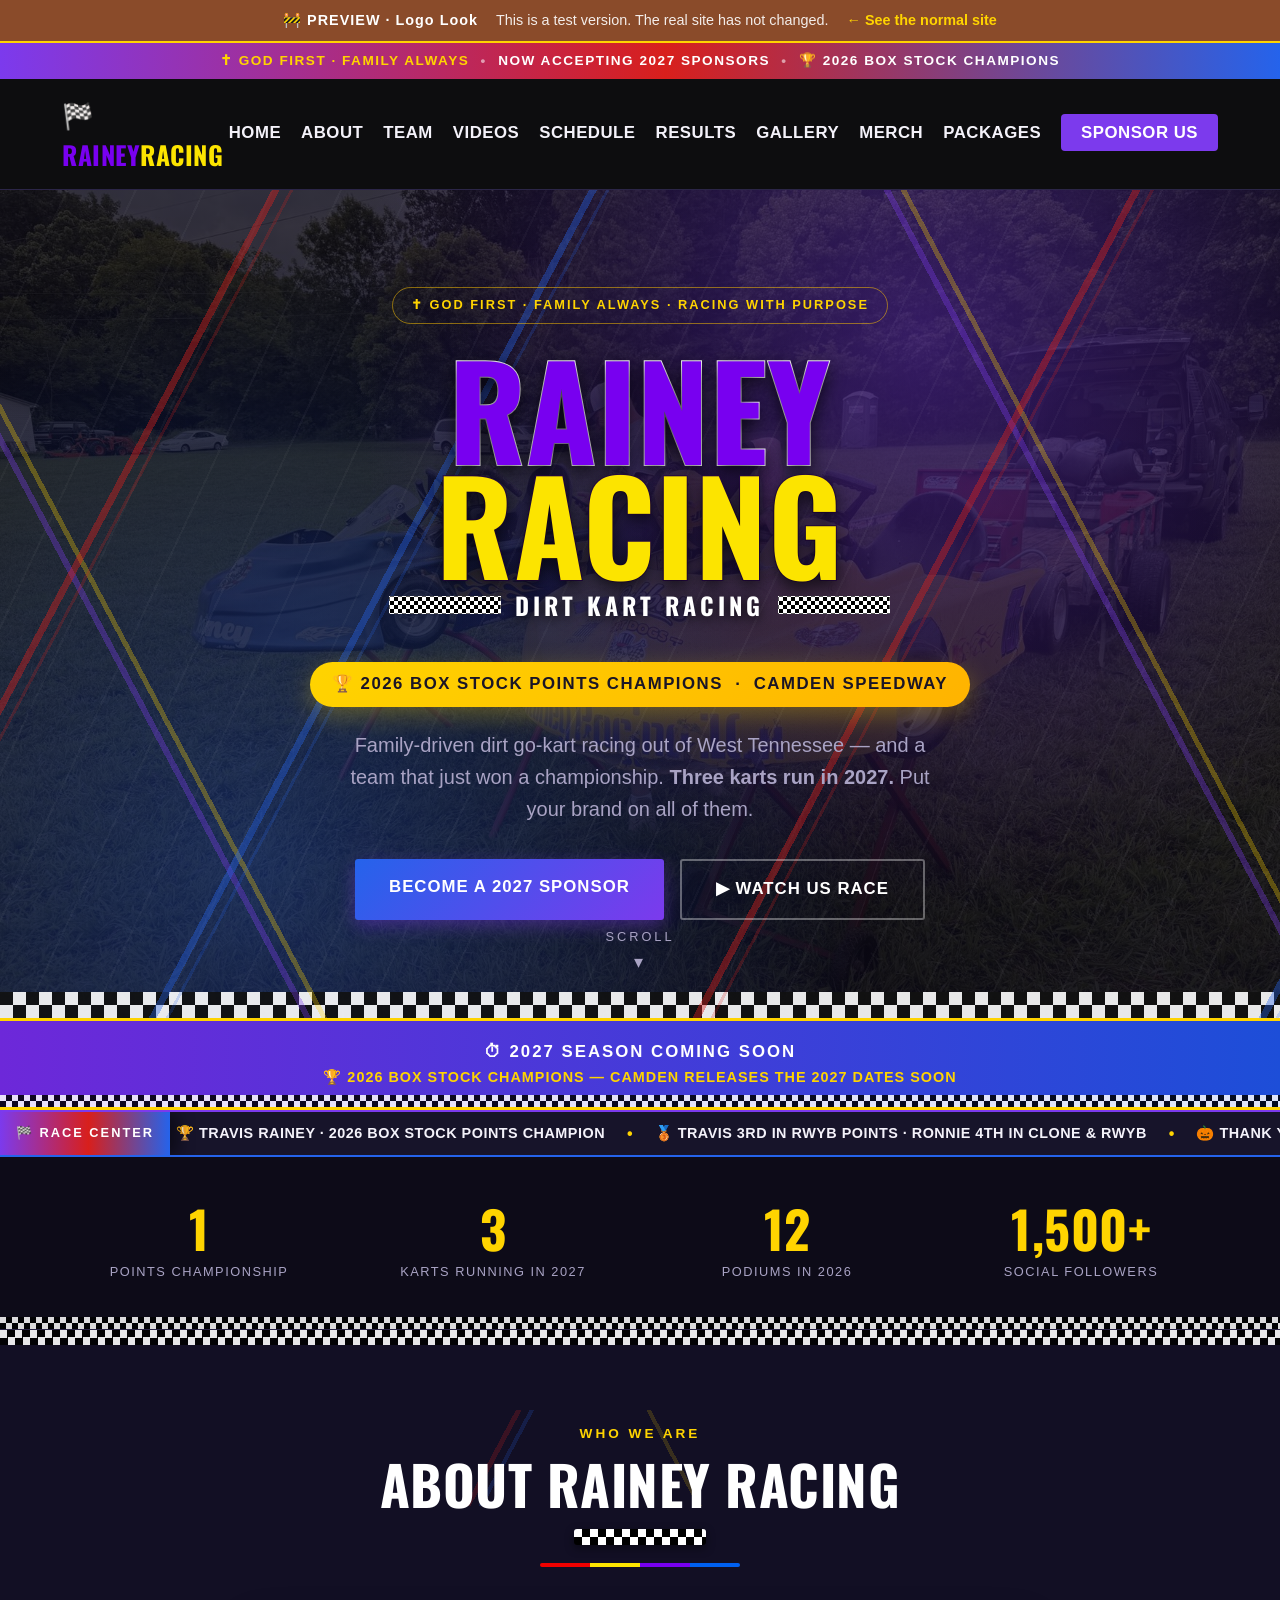
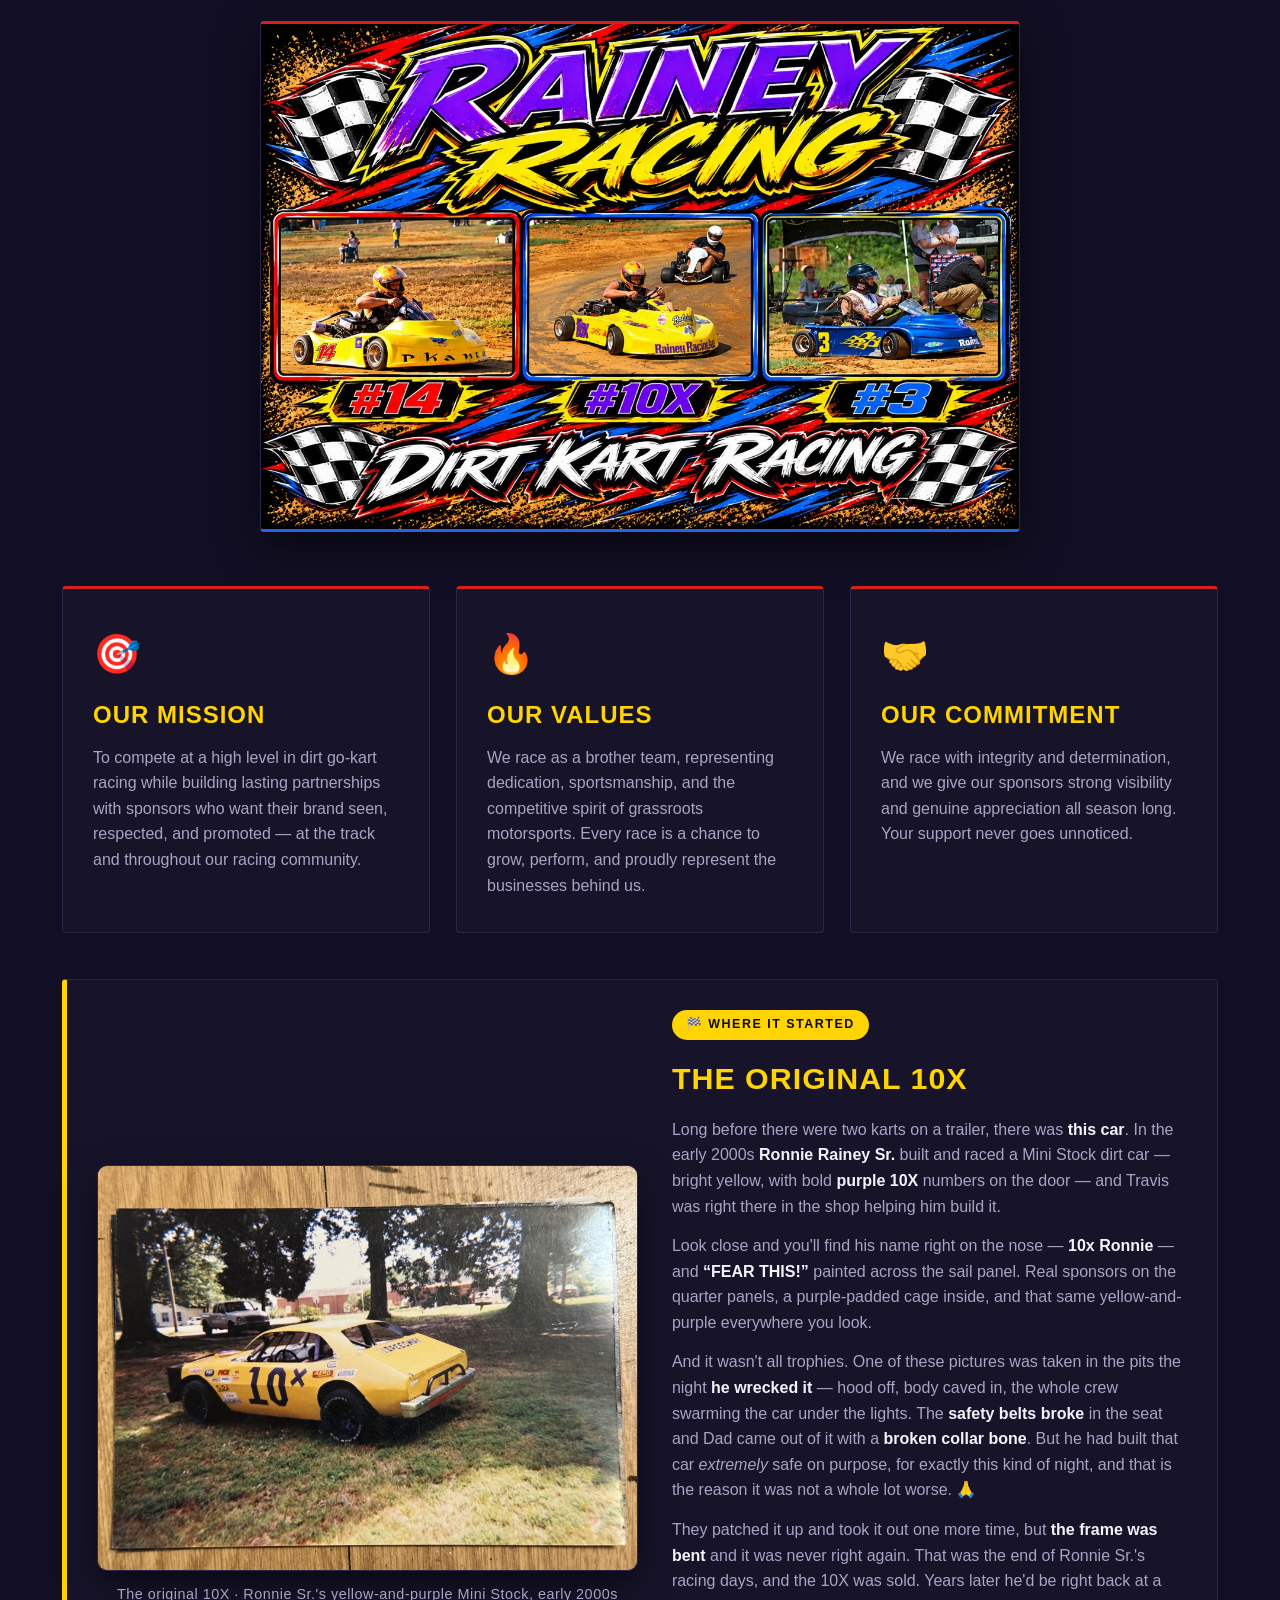
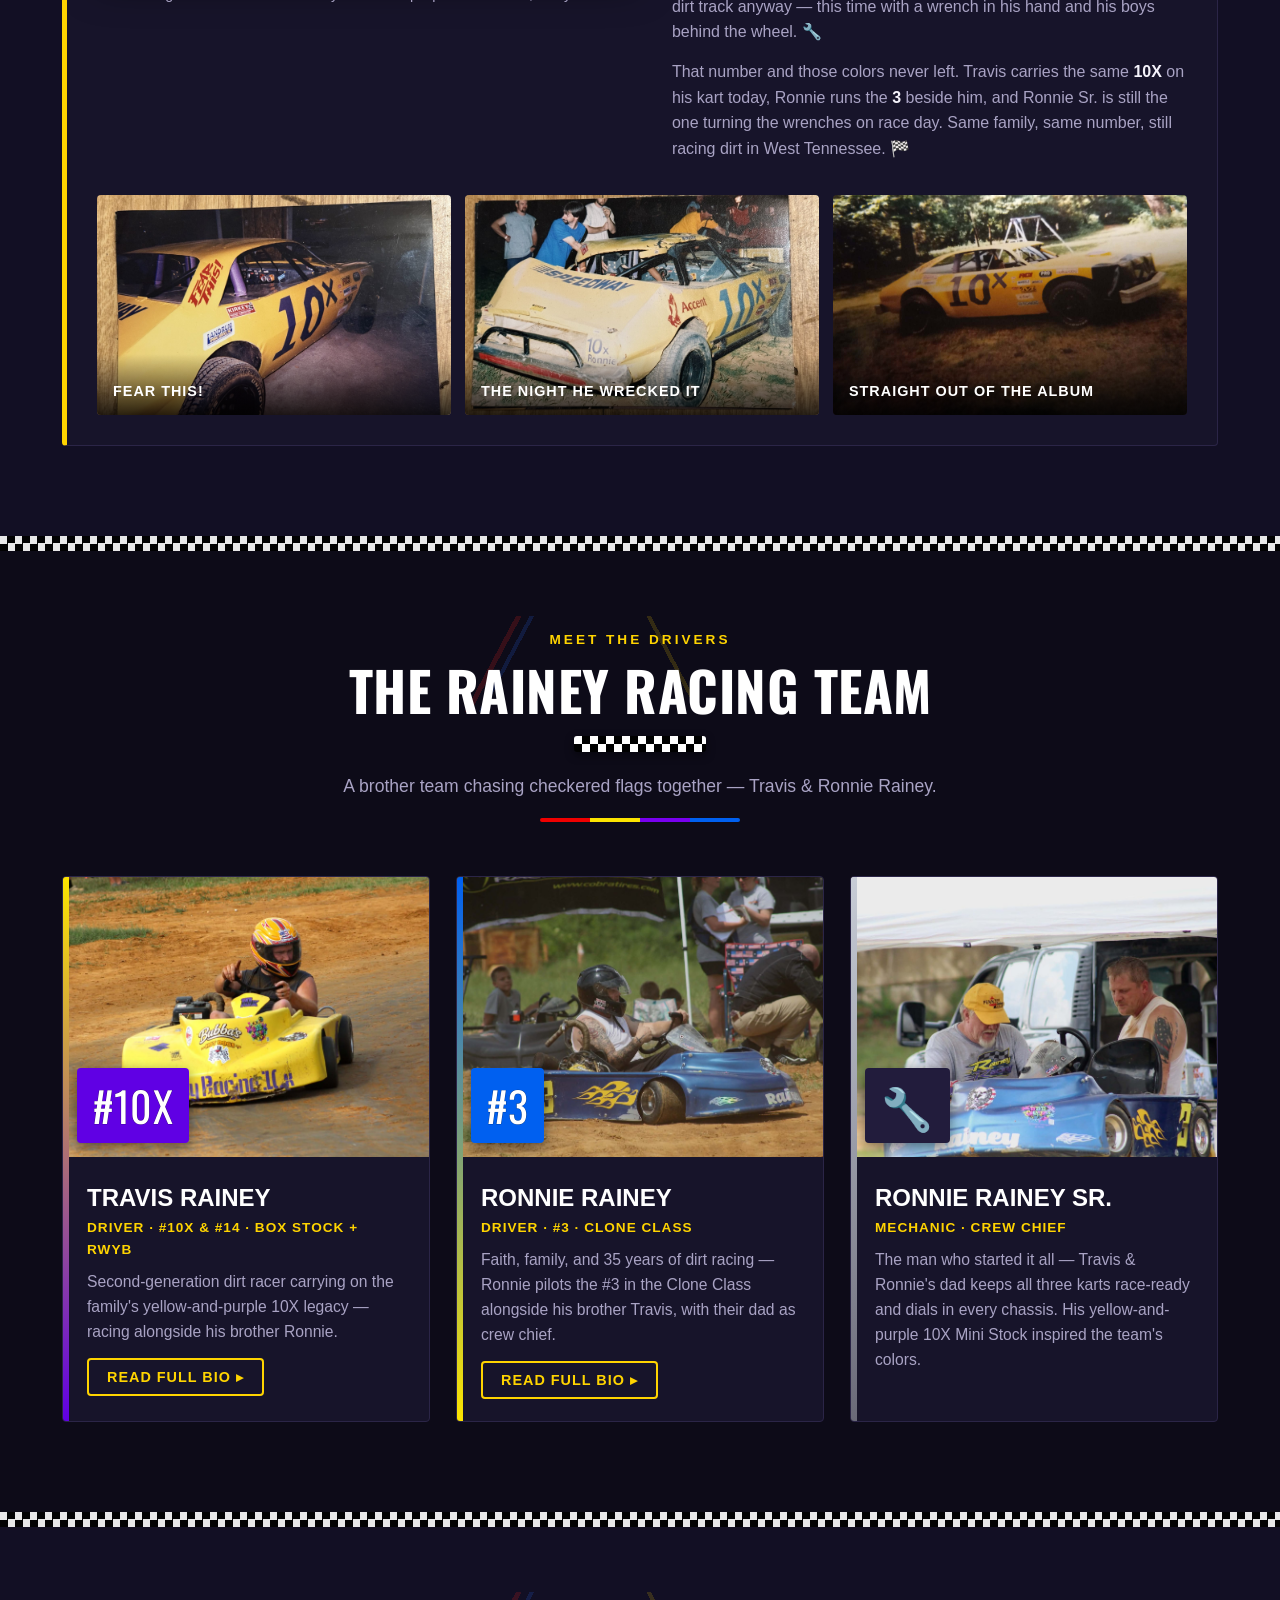
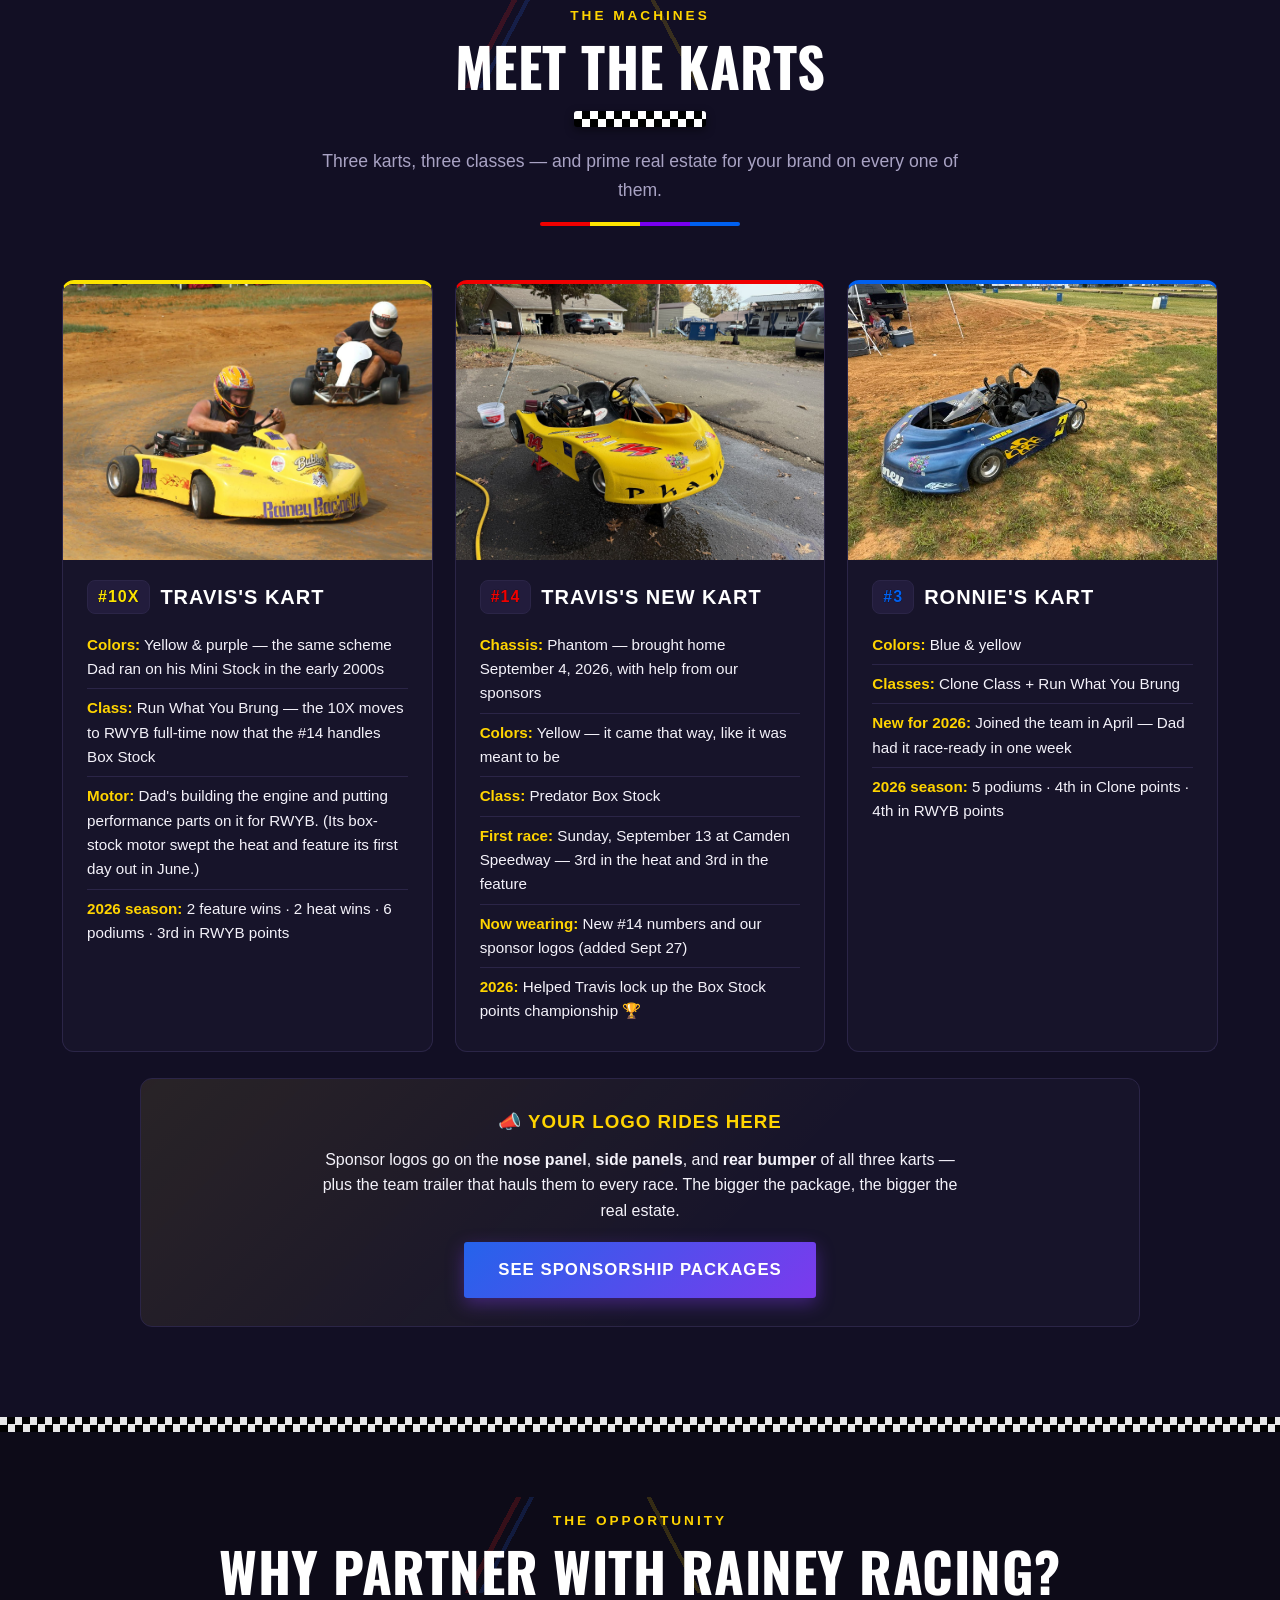
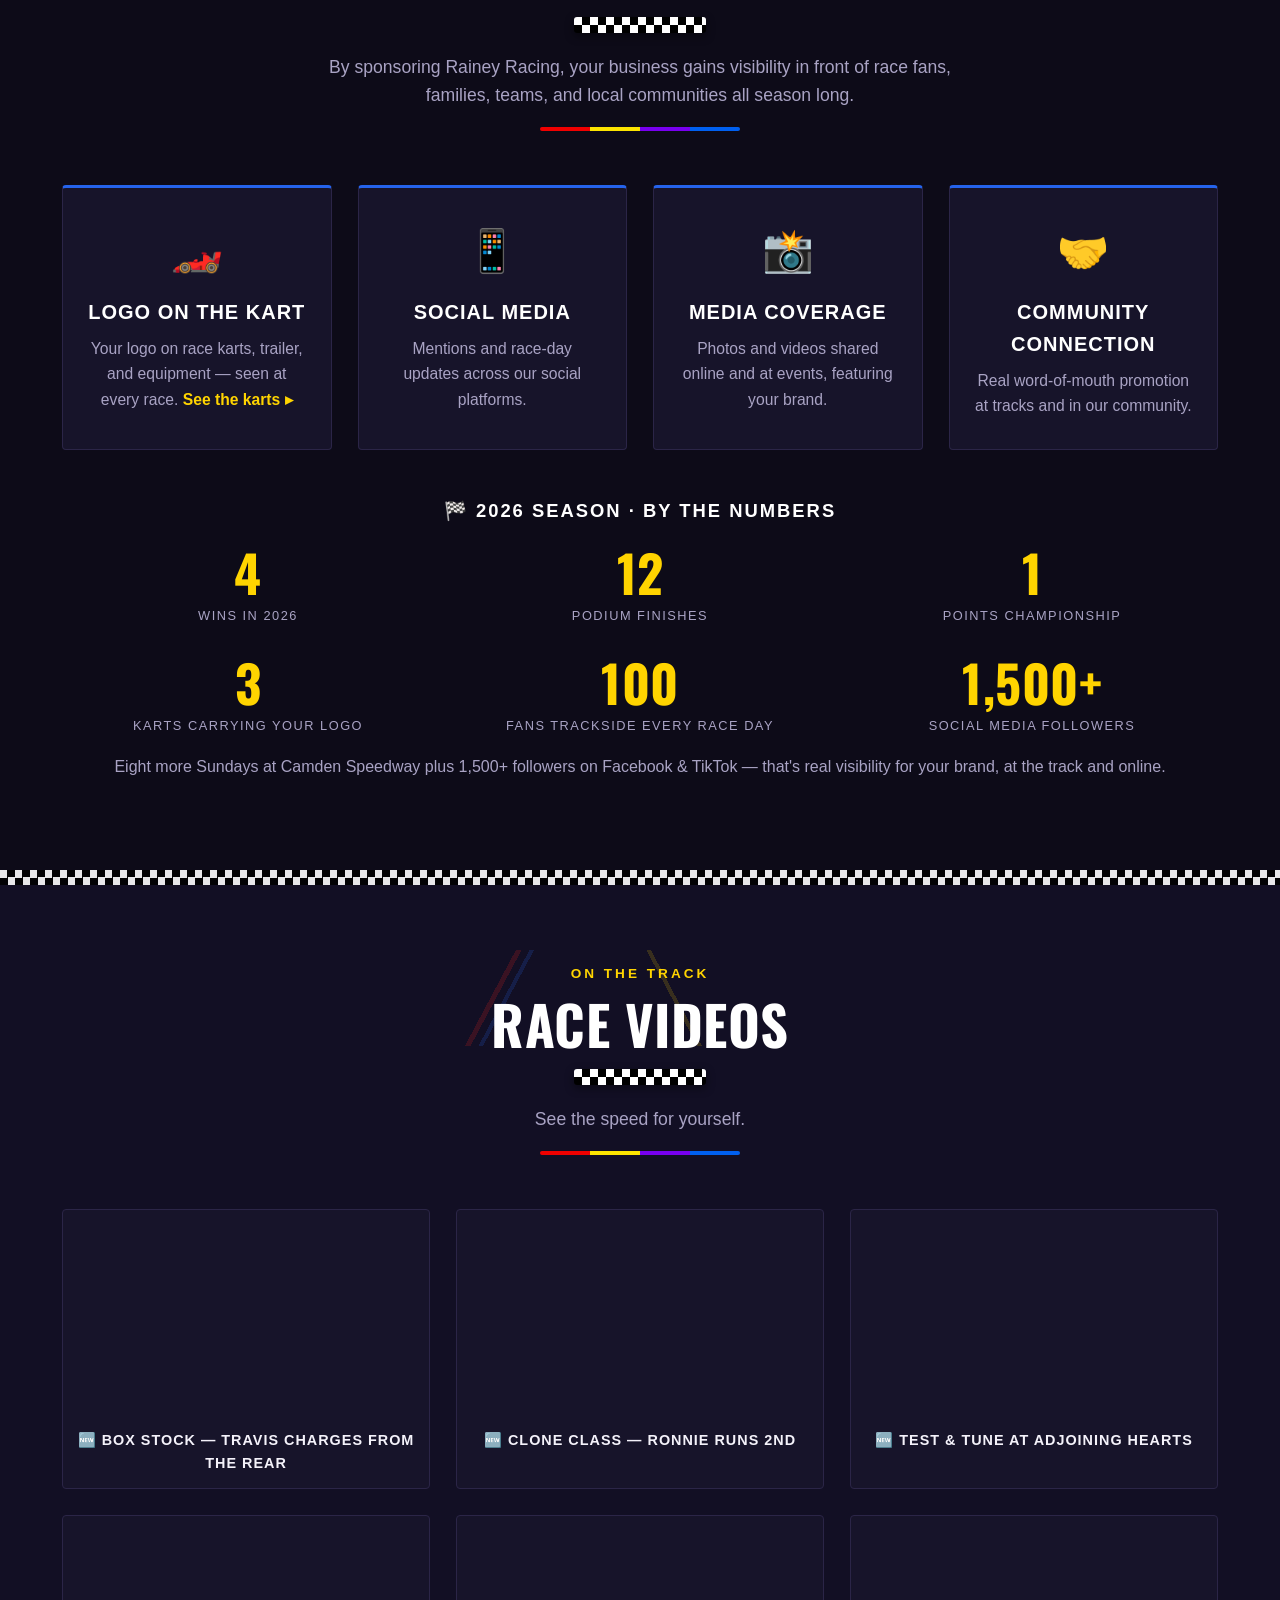
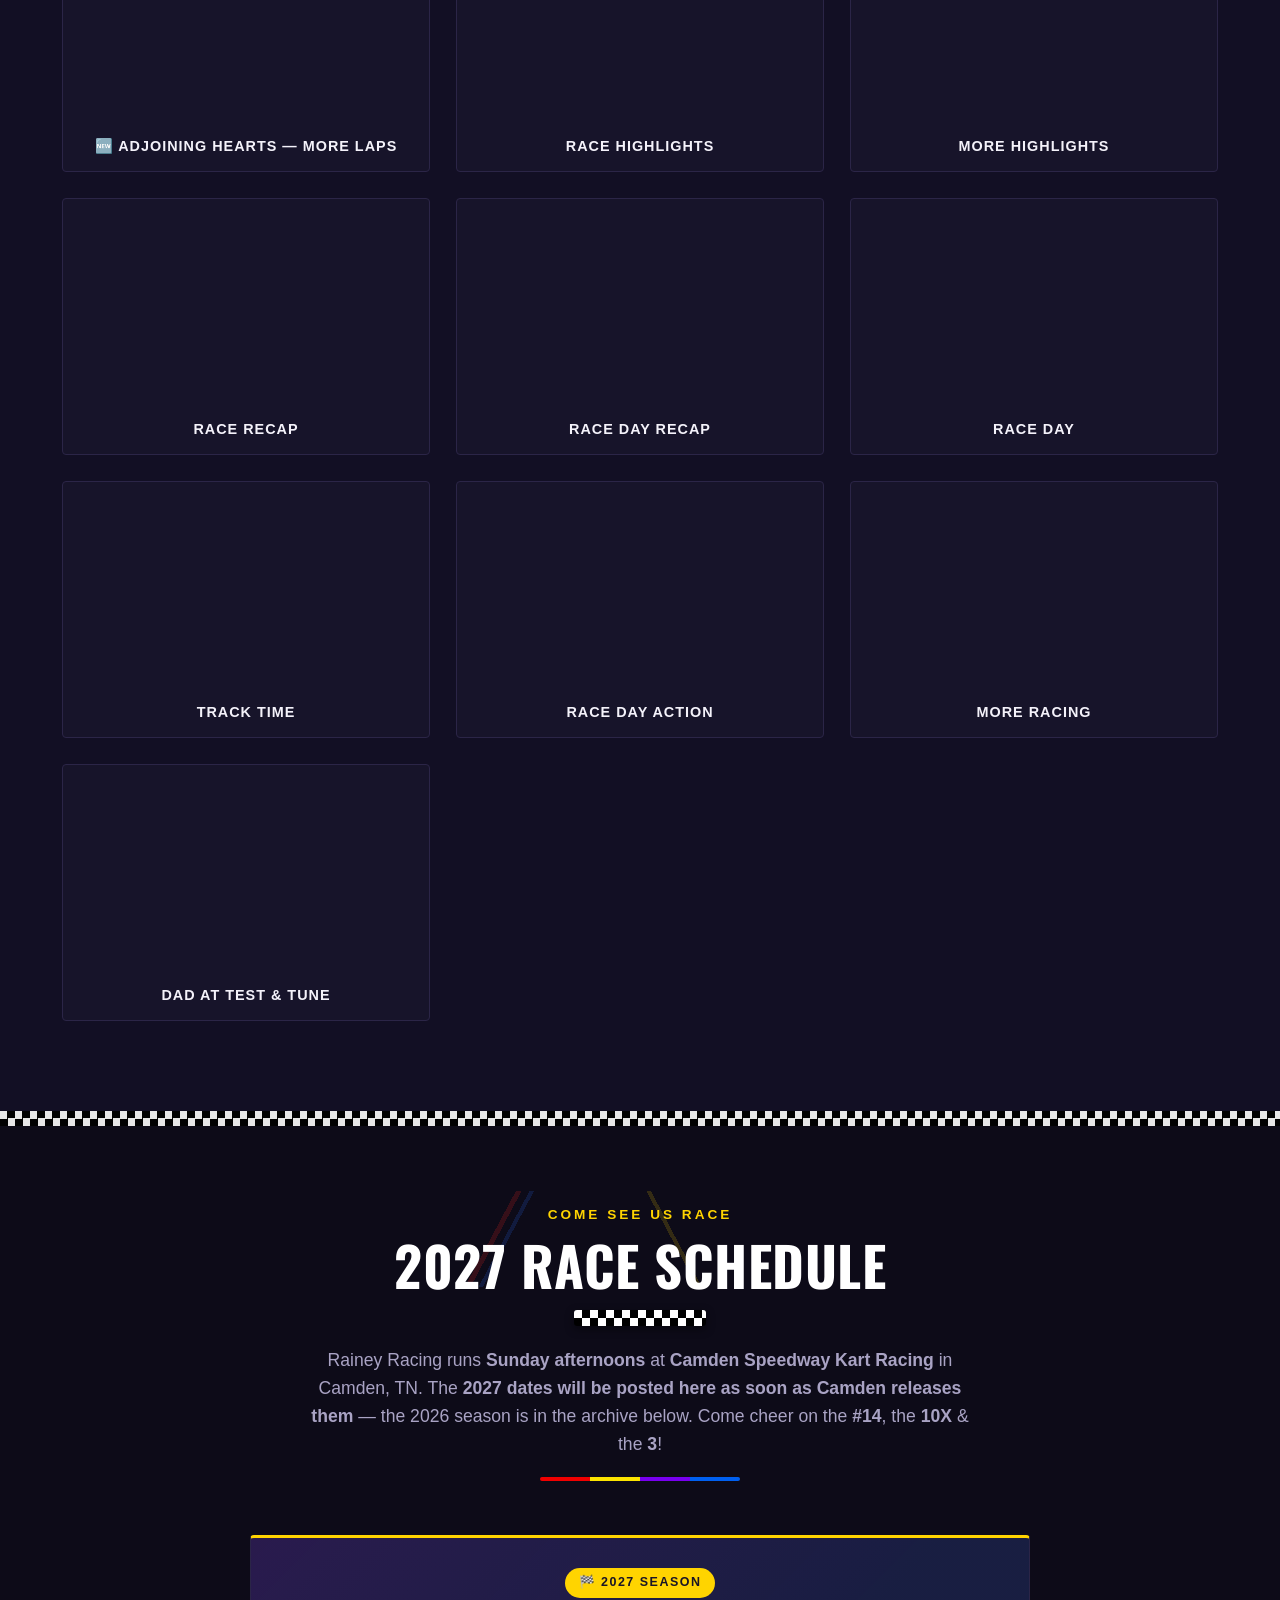
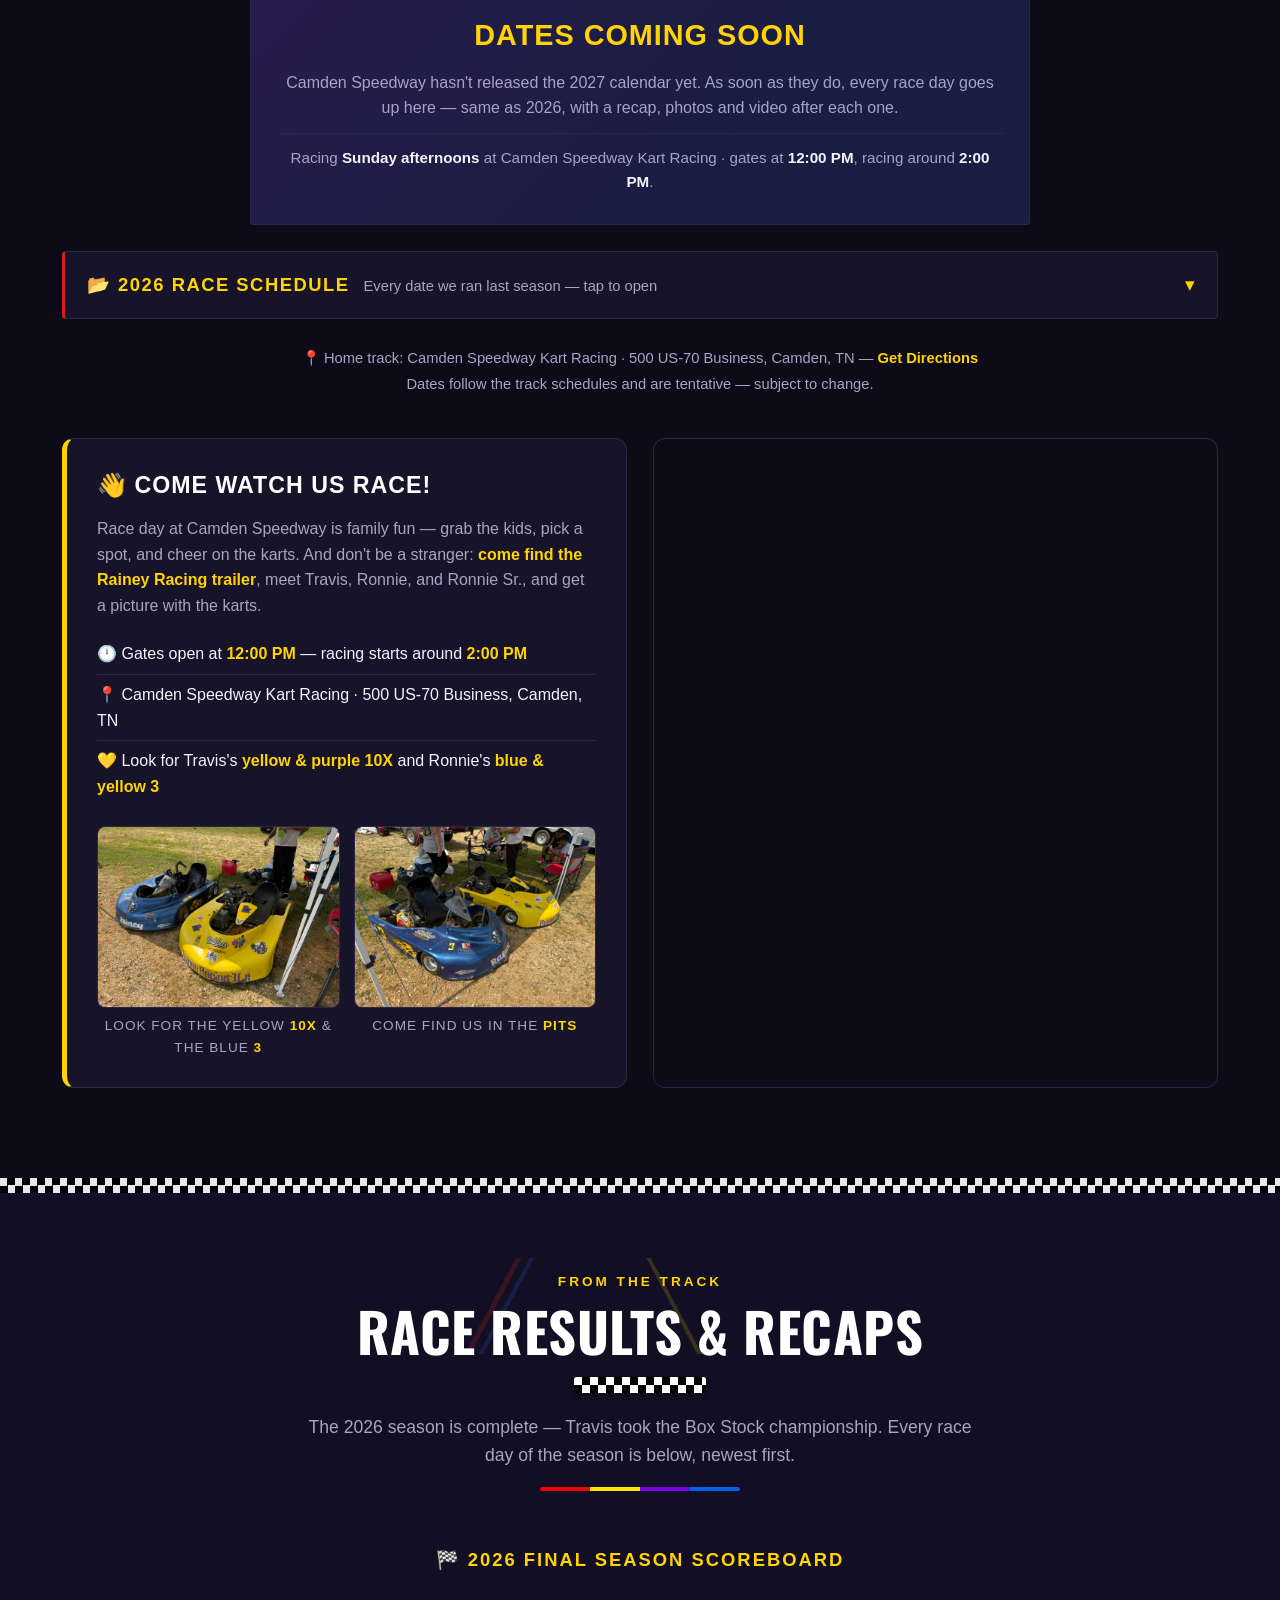
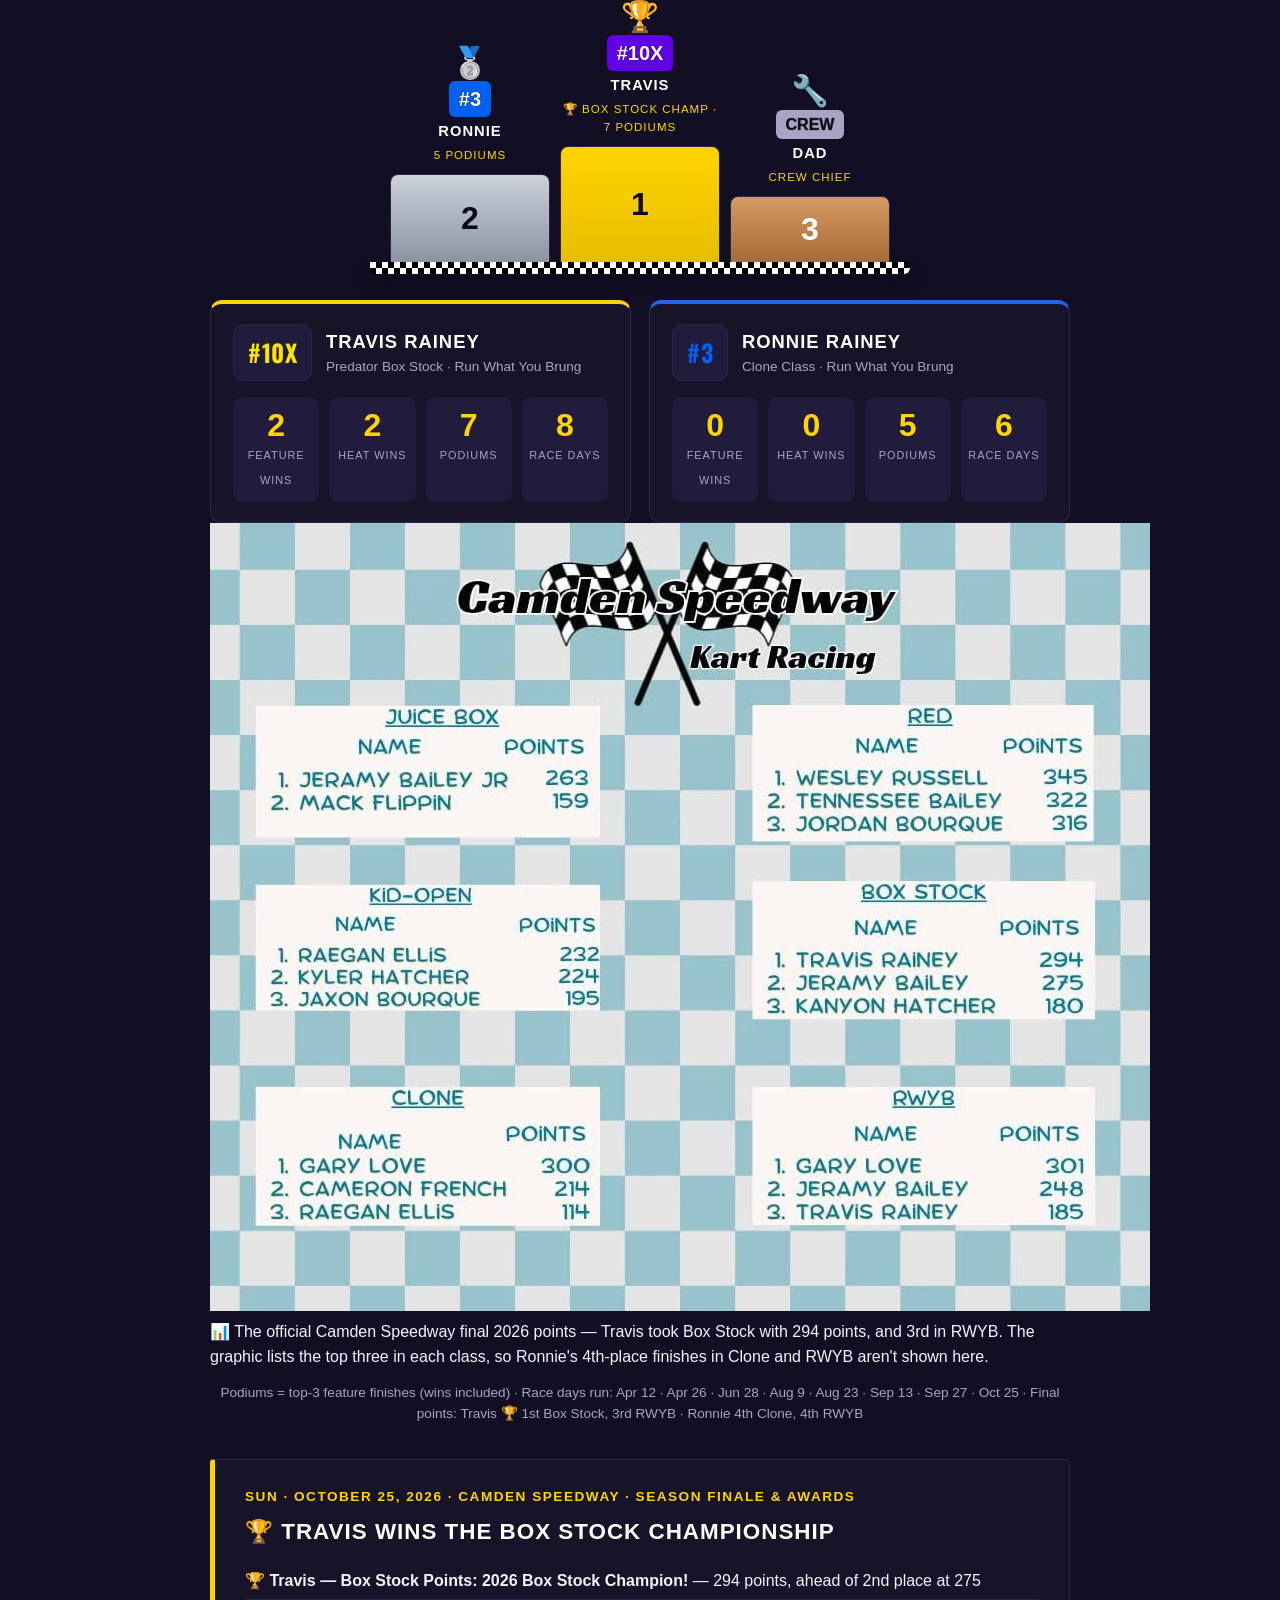
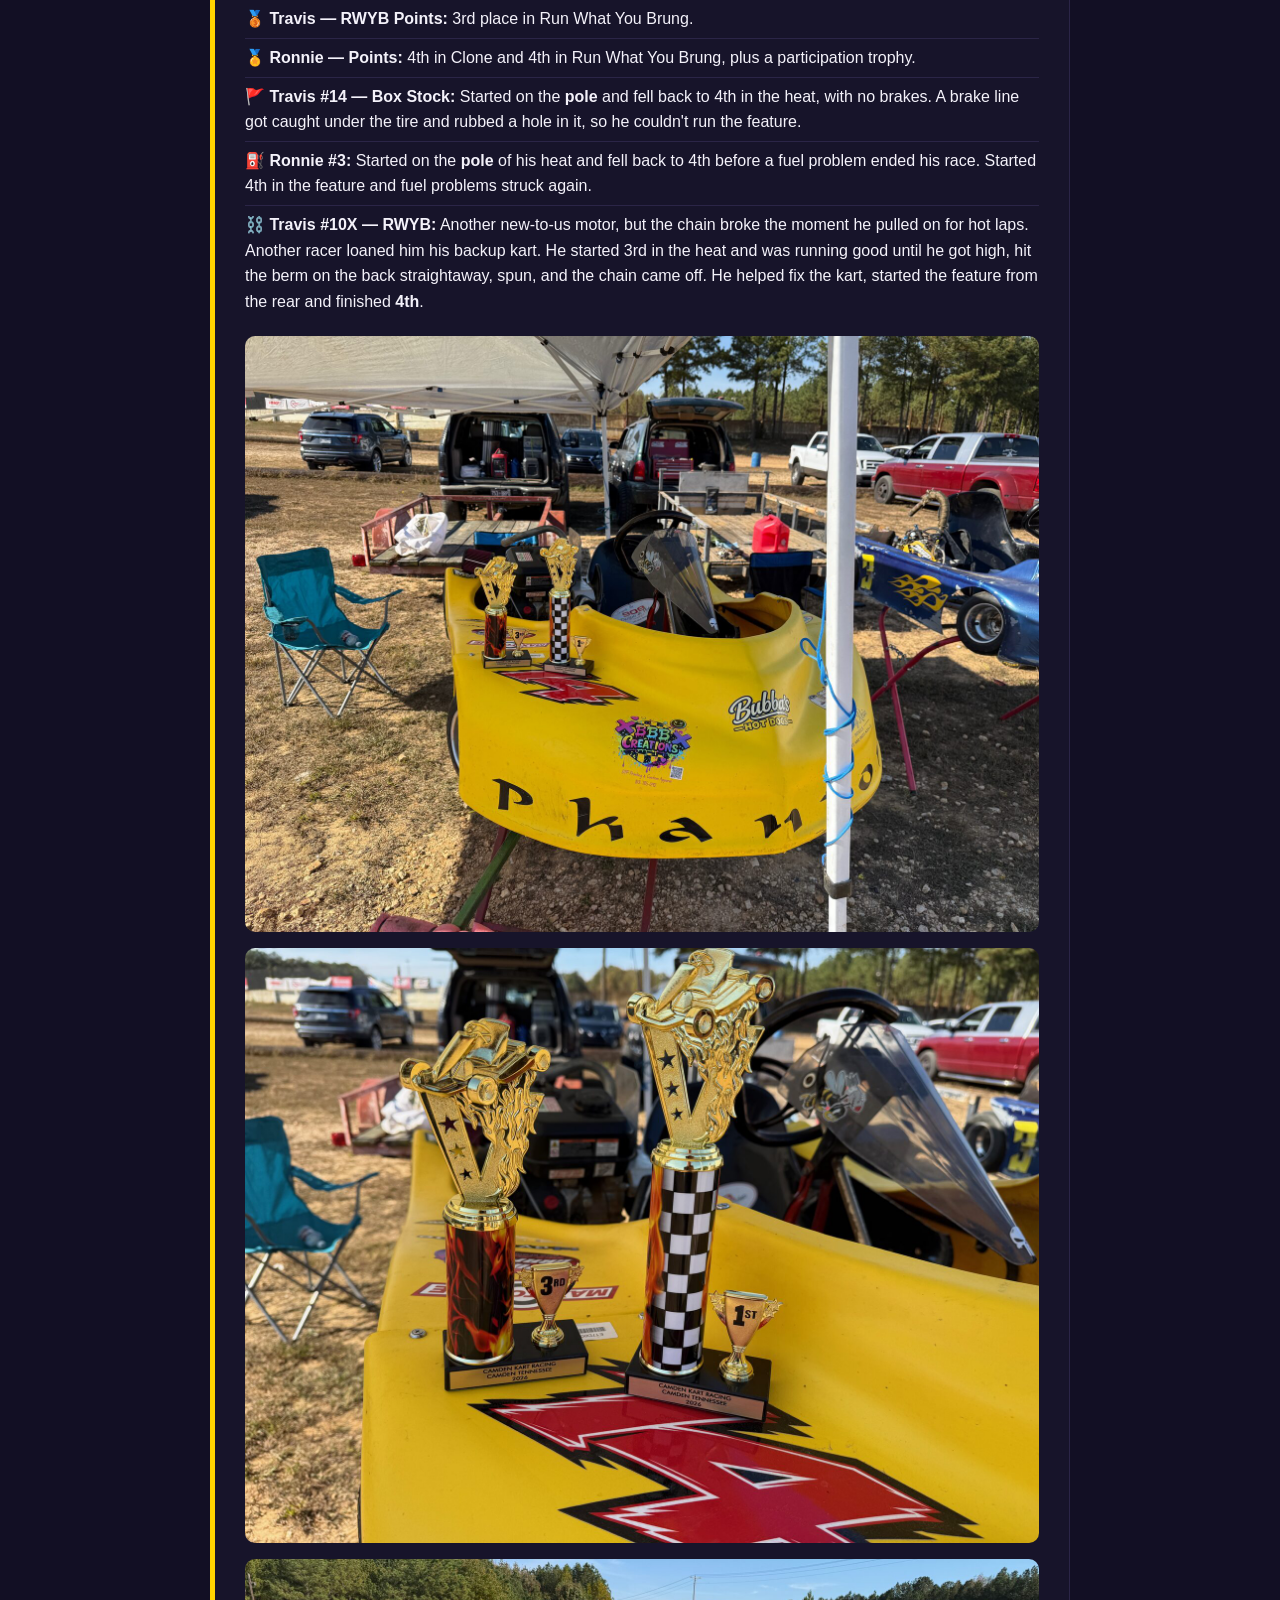
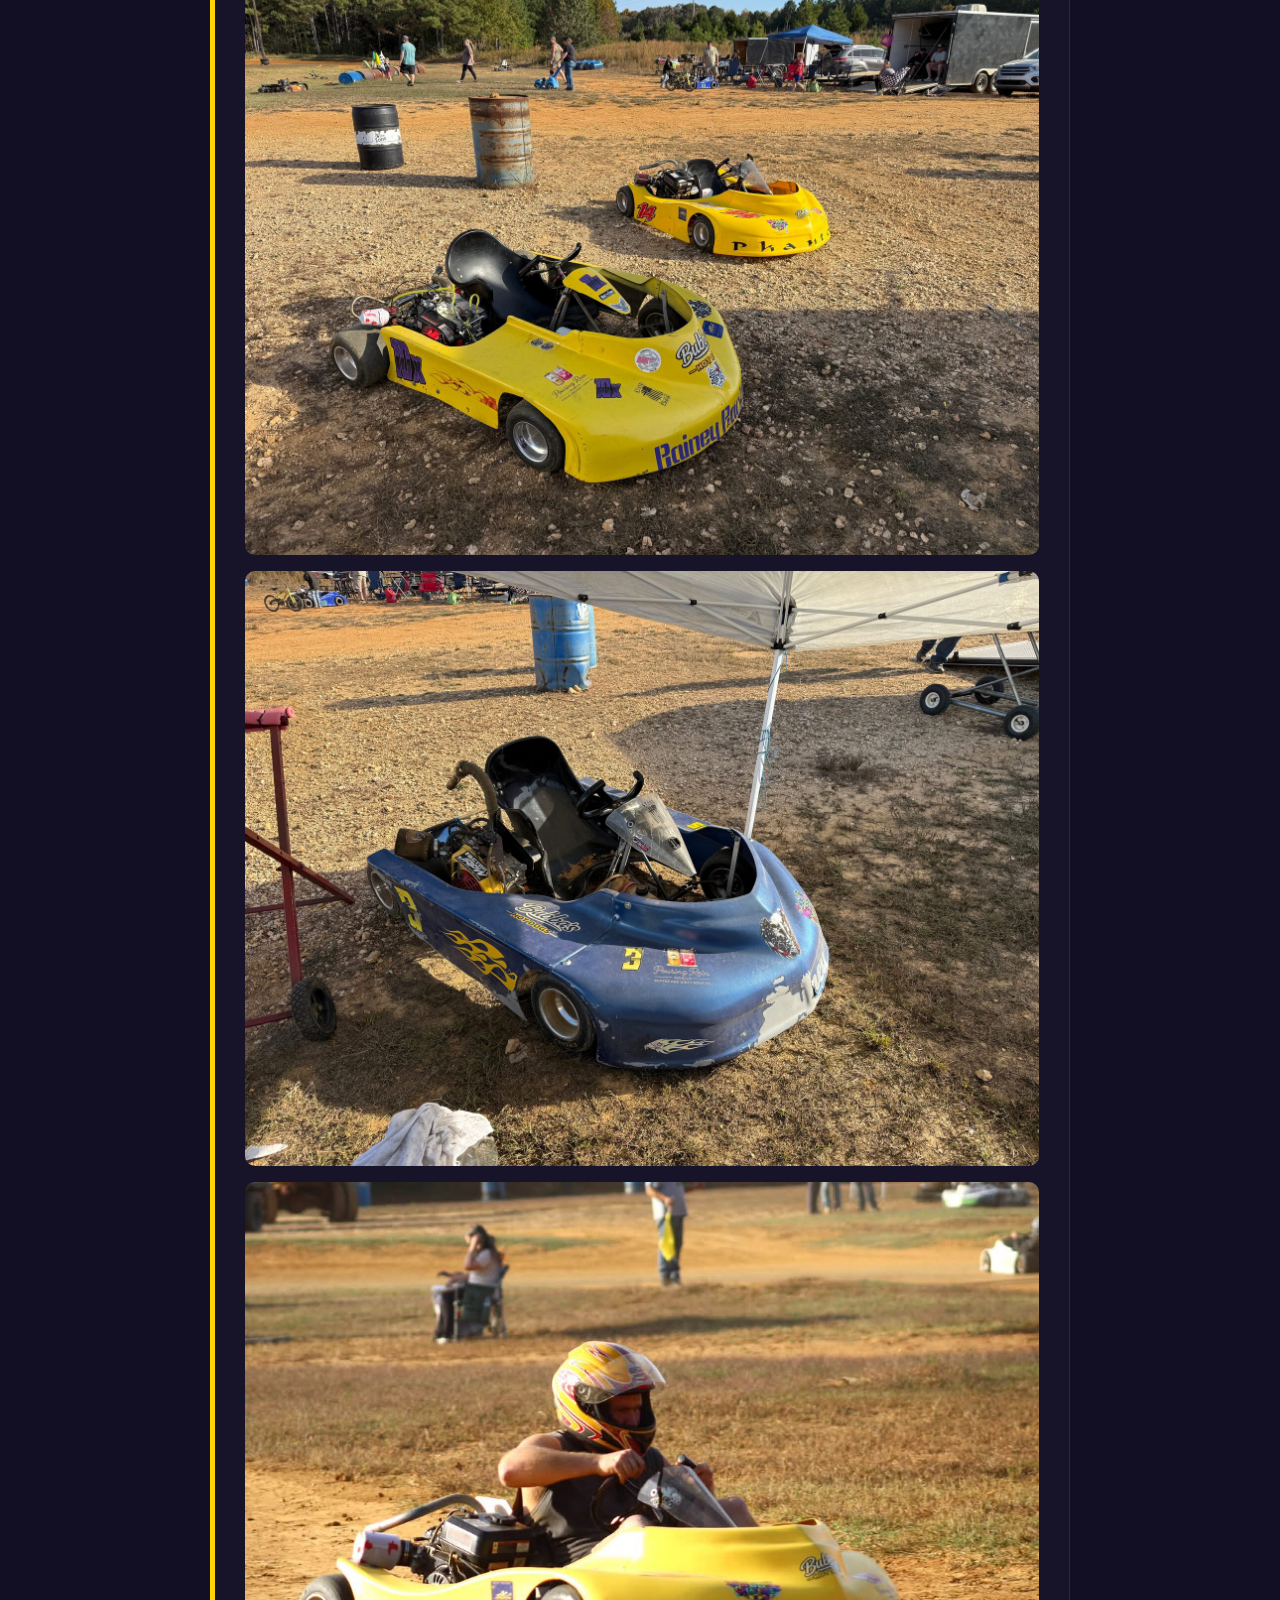
==== dirt/index.html @ c4a655c1 "Match the preview's wording and numbers to the banner Colours sampled straight out of the banner ima" ====
<!DOCTYPE html>
<html lang="en">
<head>
    <meta charset="UTF-8">
    <meta name="viewport" content="width=device-width, initial-scale=1.0">
    <meta name="description" content="Rainey Racing — championship dirt go-kart racing team. Partner with us for high-visibility sponsorship at the track and across our racing community.">
    <title>PREVIEW: Logo Look — Rainey Racing | Dirt Go-Kart Racing Team — Sponsorship Partnerships</title>
    <link rel="canonical" href="https://raineymotorsports.com/">
    <meta property="og:type" content="website">
    <meta property="og:title" content="Rainey Racing | Dirt Go-Kart Racing Team">
    <meta property="og:description" content="2026 Box Stock champions. Three karts run in 2027 — the #14, the 10X and the 3. Sponsor us, follow the season, and grab team merch.">
    <meta property="og:url" content="https://raineymotorsports.com/">
    <meta property="og:image" content="https://raineymotorsports.com/images/brand/rainey-racing-banner.jpg">
    <link rel="stylesheet" href="../styles.css?v=33">
    <link rel="preconnect" href="https://fonts.googleapis.com">
    <link rel="preconnect" href="https://fonts.gstatic.com" crossorigin>
    <link rel="stylesheet" href="../logolook.css?v=1">
    <meta name="robots" content="noindex, nofollow">
</head>
<body>
<div class="dirt-preview-bar">
    <strong>🚧 PREVIEW · Logo Look</strong>
    <span>This is a test version. The real site has not changed.</span>
    <a href="../">← See the normal site</a>
</div>
<style>
.dirt-preview-bar{
    position:sticky; top:0; z-index:9999; display:flex; flex-wrap:wrap;
    align-items:center; justify-content:center; gap:8px 18px;
    background:#8a4b2a; color:#fff; padding:9px 16px; text-align:center;
    font-family:'Segoe UI',Tahoma,sans-serif; font-size:.9rem;
    border-bottom:2px solid #FFD400;
}
.dirt-preview-bar strong{letter-spacing:1px}
.dirt-preview-bar span{opacity:.9}
.dirt-preview-bar a{color:#FFD400;font-weight:700;text-decoration:none;white-space:nowrap}
.dirt-preview-bar a:hover{text-decoration:underline}
@media (max-width:600px){ .dirt-preview-bar{font-size:.8rem;padding:7px 12px} }
</style>

    <!-- Top speed bar -->
    <div class="topbar">
        <span class="topbar-item topbar-faith">✝ GOD FIRST · FAMILY ALWAYS</span>
        <span class="topbar-sep">•</span>
        <span class="topbar-item">NOW ACCEPTING 2027 SPONSORS</span>
        <span class="topbar-sep">•</span>
        <span class="topbar-item">🏆 2026 BOX STOCK CHAMPIONS</span>
    </div>

    <!-- Navigation -->
    <nav class="navbar" id="navbar">
        <div class="container nav-inner">
            <a href="#home" class="nav-brand">🏁 RAINEY<span>RACING</span></a>
            <button class="nav-toggle" id="navToggle" aria-label="Menu">
                <span></span><span></span><span></span>
            </button>
            <ul class="nav-links" id="navLinks">
                <li><a href="#home">Home</a></li>
                <li><a href="#about">About</a></li>
                <li><a href="#team">Team</a></li>
                <li><a href="#videos">Videos</a></li>
                <li><a href="#schedule">Schedule</a></li>
                <li><a href="#results">Results</a></li>
                <li><a href="#gallery">Gallery</a></li>
                <li><a href="#merch">Merch</a></li>
                <li><a href="#sponsorship">Packages</a></li>
                <li><a href="#contact" class="nav-cta">Sponsor Us</a></li>
            </ul>
        </div>
    </nav>

    <!-- Hero Section -->
    <section id="home" class="hero">
        <div class="hero-speedlines"></div>
        <div class="hero-content">
            <div class="hero-badge">✝ GOD FIRST · FAMILY ALWAYS · RACING WITH PURPOSE</div>
            <h1 class="hero-title">RAINEY<span class="hero-title-accent">RACING</span></h1>
            <div class="hero-dirtline">Dirt Kart Racing</div>
            <div class="hero-champ">🏆 2026 Box Stock Points Champions &nbsp;·&nbsp; Camden Speedway</div>
            <p class="hero-sub">Family-driven dirt go-kart racing out of West Tennessee — and a team that just won a championship. <strong>Three karts run in 2027.</strong> Put your brand on all of them.</p>
            <div class="hero-actions">
                <a href="#sponsorship" class="btn btn-primary">Become a 2027 Sponsor</a>
                <a href="#videos" class="btn btn-ghost">▶ Watch Us Race</a>
            </div>
        </div>
        <div class="hero-scroll">SCROLL <span>▾</span></div>
    </section>

    <!-- Team banner -->
    <!-- Next race countdown -->
    <section class="countdown">
        <div class="container countdown-inner">
            <div class="countdown-label">⏱ <span id="cdTitle">Next Race</span> <span class="cd-when" id="cdWhen"></span></div>
            <div class="countdown-clock" id="cdClock">
                <div class="cd-unit"><span id="cdDays">--</span><small>Days</small></div>
                <div class="cd-unit"><span id="cdHours">--</span><small>Hours</small></div>
                <div class="cd-unit"><span id="cdMins">--</span><small>Min</small></div>
                <div class="cd-unit"><span id="cdSecs">--</span><small>Sec</small></div>
            </div>
        </div>
    </section>

    <!-- Race ticker (broadcast crawl) -->
    <div class="ticker" aria-hidden="true">
        <div class="ticker-tag">🏁 Race Center</div>
        <div class="ticker-viewport">
            <div class="ticker-track">
                <span class="ticker-item">🏆 Travis Rainey · 2026 Box Stock Points Champion</span>
                <span class="ticker-dot">•</span>
                <span class="ticker-item">🥉 Travis 3rd in RWYB Points · Ronnie 4th in Clone &amp; RWYB</span>
                <span class="ticker-dot">•</span>
                <span class="ticker-item">🎃 Thank You Two Rivers Bar &amp; Grill · Candy for the Kids Oct 24</span>
                <span class="ticker-dot">•</span>
                <span class="ticker-item">🆕 #14 Phantom Debut · Two 3rd-Place Box Stock Finishes</span>
                <span class="ticker-dot">•</span>
                <span class="ticker-item">🥉 Ronnie Grabs 3rd in Clone on Sep 13</span>
                <span class="ticker-dot">•</span>
                <span class="ticker-item">📊 2026 Season Final · 4 Wins · 12 Podiums</span>
                <span class="ticker-dot">•</span>
                <span class="ticker-item">🤝 Now Accepting 2027 Sponsors · Your Logo on All Three Karts</span>
                <span class="ticker-dot">•</span>
                <span class="ticker-item">🎁 Free Fan Pack Giveaway · Drawn Live January 1</span>
                <span class="ticker-dot">•</span>
                <span class="ticker-item">🏆 Travis Rainey · 2026 Box Stock Points Champion</span>
                <span class="ticker-dot">•</span>
                <span class="ticker-item">🥉 Travis 3rd in RWYB Points · Ronnie 4th in Clone &amp; RWYB</span>
                <span class="ticker-dot">•</span>
                <span class="ticker-item">🎃 Thank You Two Rivers Bar &amp; Grill · Candy for the Kids Oct 24</span>
                <span class="ticker-dot">•</span>
                <span class="ticker-item">🆕 #14 Phantom Debut · Two 3rd-Place Box Stock Finishes</span>
                <span class="ticker-dot">•</span>
                <span class="ticker-item">🥉 Ronnie Grabs 3rd in Clone on Sep 13</span>
                <span class="ticker-dot">•</span>
                <span class="ticker-item">📊 2026 Season Final · 4 Wins · 12 Podiums</span>
                <span class="ticker-dot">•</span>
                <span class="ticker-item">🤝 Now Accepting 2027 Sponsors · Your Logo on All Three Karts</span>
                <span class="ticker-dot">•</span>
                <span class="ticker-item">🎁 Free Fan Pack Giveaway · Drawn Live January 1</span>
                <span class="ticker-dot">•</span>
            </div>
        </div>
    </div>

    <!-- Stats Bar -->
    <section class="stats">
        <div class="container stats-grid">
            <div class="stat">
                <div class="stat-number" data-target="1">0</div>
                <div class="stat-label">Points Championship</div>
            </div>
            <div class="stat">
                <div class="stat-number" data-target="3">0</div>
                <div class="stat-label">Karts Running in 2027</div>
            </div>
            <div class="stat">
                <div class="stat-number" data-target="12">0</div>
                <div class="stat-label">Podiums in 2026</div>
            </div>
            <div class="stat">
                <div class="stat-number" data-target="1500" data-suffix="+">0</div>
                <div class="stat-label">Social Followers</div>
            </div>
        </div>
    </section>

    <!-- About Section -->
    <section id="about" class="section about">
        <div class="container">
            <div class="section-head">
                <span class="section-kicker">Who We Are</span>
                <h2 class="section-title">About Rainey Racing</h2>
            </div>
            <div class="about-logo"><img src="../images/brand/rainey-racing-banner.jpg" width="1280" height="853" alt="Rainey Racing team banner showing all three karts — Travis's #14 Phantom, his #10X and Ronnie's #3" loading="lazy" decoding="async"></div>
            <div class="about-grid">
                <div class="about-card">
                    <div class="about-icon">🎯</div>
                    <h3>Our Mission</h3>
                    <p>To compete at a high level in dirt go-kart racing while building lasting partnerships with sponsors who want their brand seen, respected, and promoted — at the track and throughout our racing community.</p>
                </div>
                <div class="about-card">
                    <div class="about-icon">🔥</div>
                    <h3>Our Values</h3>
                    <p>We race as a brother team, representing dedication, sportsmanship, and the competitive spirit of grassroots motorsports. Every race is a chance to grow, perform, and proudly represent the businesses behind us.</p>
                </div>
                <div class="about-card">
                    <div class="about-icon">🤝</div>
                    <h3>Our Commitment</h3>
                    <p>We race with integrity and determination, and we give our sponsors strong visibility and genuine appreciation all season long. Your support never goes unnoticed.</p>
                </div>
            </div>

            <!-- Where It Started — the original 10X -->
            <div class="origin">
                <figure class="origin-media">
                    <img src="../images/race/rr-117.jpg" alt="Ronnie Rainey Sr.'s bright yellow Mini Stock dirt car with bold purple 10X numbers on the quarter panel, parked in the yard in the early 2000s" loading="lazy">
                    <figcaption>The original 10X · Ronnie Sr.'s yellow-and-purple Mini Stock, early 2000s</figcaption>
                </figure>
                <div class="origin-body">
                    <span class="origin-flag">🏁 Where It Started</span>
                    <h3>The Original 10X</h3>
                    <p>Long before there were two karts on a trailer, there was <strong>this car</strong>. In the early 2000s <strong>Ronnie Rainey Sr.</strong> built and raced a Mini Stock dirt car — bright yellow, with bold <strong>purple 10X</strong> numbers on the door — and Travis was right there in the shop helping him build it.</p>
                    <p>Look close and you'll find his name right on the nose — <strong>10x Ronnie</strong> — and <strong>“FEAR THIS!”</strong> painted across the sail panel. Real sponsors on the quarter panels, a purple-padded cage inside, and that same yellow-and-purple everywhere you look.</p>
                    <p>And it wasn't all trophies. One of these pictures was taken in the pits the night <strong>he wrecked it</strong> — hood off, body caved in, the whole crew swarming the car under the lights. The <strong>safety belts broke</strong> in the seat and Dad came out of it with a <strong>broken collar bone</strong>. But he had built that car <em>extremely</em> safe on purpose, for exactly this kind of night, and that is the reason it was not a whole lot worse. 🙏</p>
                    <p>They patched it up and took it out one more time, but <strong>the frame was bent</strong> and it was never right again. That was the end of Ronnie Sr.'s racing days, and the 10X was sold. Years later he'd be right back at a dirt track anyway — this time with a wrench in his hand and his boys behind the wheel. 🔧</p>
                    <p>That number and those colors never left. Travis carries the same <strong>10X</strong> on his kart today, Ronnie runs the <strong>3</strong> beside him, and Ronnie Sr. is still the one turning the wrenches on race day. Same family, same number, still racing dirt in West Tennessee. 🏁</p>
                </div>
                <div class="origin-strip">
                    <figure class="gallery-item"><img src="../images/race/rr-118.jpg" alt="The yellow 10X Mini Stock in the shop, showing the purple 10X, the FEAR THIS! lettering and the purple-padded roll cage" loading="lazy"><figcaption>Fear This!</figcaption></figure>
                    <figure class="gallery-item"><img src="../images/race/rr-119.jpg" alt="The 10X Mini Stock in the pits at night after Ronnie Rainey Sr. wrecked it, hood off and the crew working on the car" loading="lazy"><figcaption>The Night He Wrecked It</figcaption></figure>
                    <figure class="gallery-item"><img src="../images/race/rr-116.jpg" alt="A faded print of Ronnie Rainey Sr.'s yellow 10X Mini Stock from the early 2000s" loading="lazy"><figcaption>Straight Out of the Album</figcaption></figure>
                </div>
            </div>
        </div>
    </section>

    <!-- Team / Drivers Section -->
    <section id="team" class="section team">
        <div class="container">
            <div class="section-head">
                <span class="section-kicker">Meet The Drivers</span>
                <h2 class="section-title">The Rainey Racing Team</h2>
                <p class="section-intro">A brother team chasing checkered flags together — Travis &amp; Ronnie Rainey.</p>
            </div>
            <div class="team-grid">
                <div class="driver-card driver-10x">
                    <div class="driver-photo">
                        <img src="../images/race/rr-80.jpg" alt="Travis Rainey driving the yellow No. 10X kart on the dirt at Camden Speedway">
                        <span class="driver-num">#10X</span>
                    </div>
                    <div class="driver-info">
                        <h3>Travis Rainey</h3>
                        <p class="driver-role">Driver · #10X &amp; #14 · Box Stock + RWYB</p>
                        <p class="driver-bio">Second-generation dirt racer carrying on the family's yellow-and-purple 10X legacy — racing alongside his brother Ronnie.</p>
                        <button class="bio-btn" data-bio="bio-travis">Read Full Bio ▸</button>
                    </div>
                </div>
                <div class="driver-card driver-3">
                    <div class="driver-photo">
                        <img src="../images/race/rr-86.jpg" alt="Ronnie Rainey sitting in the No. 3 kart in the pits at Camden Speedway">
                        <span class="driver-num">#3</span>
                    </div>
                    <div class="driver-info">
                        <h3>Ronnie Rainey</h3>
                        <p class="driver-role">Driver · #3 · Clone Class</p>
                        <p class="driver-bio">Faith, family, and 35 years of dirt racing — Ronnie pilots the #3 in the Clone Class alongside his brother Travis, with their dad as crew chief.</p>
                        <button class="bio-btn" data-bio="bio-ronnie">Read Full Bio ▸</button>
                    </div>
                </div>
                <div class="driver-card driver-crew">
                    <div class="driver-photo">
                        <img src="../images/race/rr-87.jpg" alt="Ronnie Rainey Sr. in his Rainey Racing shirt working on the No. 3 kart alongside his son Ronnie">
                        <span class="driver-num">🔧</span>
                    </div>
                    <div class="driver-info">
                        <h3>Ronnie Rainey Sr.</h3>
                        <p class="driver-role">Mechanic · Crew Chief</p>
                        <p class="driver-bio">The man who started it all — Travis &amp; Ronnie's dad keeps all three karts race-ready and dials in every chassis. His yellow-and-purple 10X Mini Stock inspired the team's colors.</p>
                    </div>
                </div>
            </div>
        </div>
    </section>

    <!-- Meet the Karts -->
    <section id="karts" class="section karts">
        <div class="container">
            <div class="section-head">
                <span class="section-kicker">The Machines</span>
                <h2 class="section-title">Meet The Karts</h2>
                <p class="section-intro">Three karts, three classes — and prime real estate for your brand on every one of them.</p>
            </div>
            <div class="karts-grid">
                <div class="kart-card kart-10x">
                    <img src="../images/race/rr-81.jpg" alt="Travis's yellow and purple 10X kart leading another kart through the corner at Camden Speedway" loading="lazy">
                    <div class="kart-info">
                        <h3><span class="kart-badge kart-badge-10x">#10X</span> Travis's Kart</h3>
                        <ul class="kart-specs">
                            <li><strong>Colors:</strong> Yellow &amp; purple — the same scheme Dad ran on his Mini Stock in the early 2000s</li>
                            <li><strong>Class:</strong> Run What You Brung — the 10X moves to RWYB full-time now that the #14 handles Box Stock</li>
                            <li><strong>Motor:</strong> Dad's building the engine and putting performance parts on it for RWYB. (Its box-stock motor swept the heat and feature its first day out in June.)</li>
                            <li><strong>2026 season:</strong> 2 feature wins · 2 heat wins · 6 podiums · 3rd in RWYB points</li>
                        </ul>
                    </div>
                </div>
                <div class="kart-card kart-14">
                    <img src="../images/race/rr-158.jpg" alt="Travis's yellow #14 Phantom kart washed and parked in the driveway, wearing its #14 numbers and the Bubba's Hot Dogs, Pouring Rein and BBB Creations decals" loading="lazy">
                    <div class="kart-info">
                        <h3><span class="kart-badge kart-badge-14">#14</span> Travis's New Kart</h3>
                        <ul class="kart-specs">
                            <li><strong>Chassis:</strong> Phantom — brought home September 4, 2026, with help from our sponsors</li>
                            <li><strong>Colors:</strong> Yellow — it came that way, like it was meant to be</li>
                            <li><strong>Class:</strong> Predator Box Stock</li>
                            <li><strong>First race:</strong> Sunday, September 13 at Camden Speedway — 3rd in the heat and 3rd in the feature</li>
                            <li><strong>Now wearing:</strong> New #14 numbers and our sponsor logos (added Sept 27)</li>
                            <li><strong>2026:</strong> Helped Travis lock up the Box Stock points championship 🏆</li>
                        </ul>
                    </div>
                </div>
                <div class="kart-card kart-3">
                    <img src="../images/race/rr-106.jpg" alt="Ronnie's blue and yellow No. 3 kart parked in the pit area, full side view" loading="lazy">
                    <div class="kart-info">
                        <h3><span class="kart-badge kart-badge-3">#3</span> Ronnie's Kart</h3>
                        <ul class="kart-specs">
                            <li><strong>Colors:</strong> Blue &amp; yellow</li>
                            <li><strong>Classes:</strong> Clone Class + Run What You Brung</li>
                            <li><strong>New for 2026:</strong> Joined the team in April — Dad had it race-ready in one week</li>
                            <li><strong>2026 season:</strong> 5 podiums · 4th in Clone points · 4th in RWYB points</li>
                        </ul>
                    </div>
                </div>
            </div>
            <div class="kart-logo-cta">
                <h3>📣 Your Logo Rides Here</h3>
                <p>Sponsor logos go on the <strong>nose panel</strong>, <strong>side panels</strong>, and <strong>rear bumper</strong> of all three karts — plus the team trailer that hauls them to every race. The bigger the package, the bigger the real estate.</p>
                <a href="#sponsorship" class="btn btn-primary">See Sponsorship Packages</a>
            </div>
        </div>
    </section>

    <!-- Why Partner Section -->
    <section class="section why-partner">
        <div class="container">
            <div class="section-head">
                <span class="section-kicker">The Opportunity</span>
                <h2 class="section-title">Why Partner With Rainey Racing?</h2>
                <p class="section-intro">By sponsoring Rainey Racing, your business gains visibility in front of race fans, families, teams, and local communities all season long.</p>
            </div>
            <div class="benefits-grid">
                <div class="benefit-item">
                    <div class="benefit-icon">🏎️</div>
                    <h4>Logo On The Kart</h4>
                    <p>Your logo on race karts, trailer, and equipment — seen at every race. <a href="#karts">See the karts ▸</a></p>
                </div>
                <div class="benefit-item">
                    <div class="benefit-icon">📱</div>
                    <h4>Social Media</h4>
                    <p>Mentions and race-day updates across our social platforms.</p>
                </div>
                <div class="benefit-item">
                    <div class="benefit-icon">📸</div>
                    <h4>Media Coverage</h4>
                    <p>Photos and videos shared online and at events, featuring your brand.</p>
                </div>
                <div class="benefit-item">
                    <div class="benefit-icon">🤝</div>
                    <h4>Community Connection</h4>
                    <p>Real word-of-mouth promotion at tracks and in our community.</p>
                </div>
            </div>

            <!-- 2026 season by the numbers -->
            <div class="season-numbers">
                <h3 class="season-numbers-title">🏁 2026 Season · By The Numbers</h3>
                <div class="stats-grid">
                    <div class="stat">
                        <div class="stat-number" data-target="4">0</div>
                        <div class="stat-label">Wins in 2026</div>
                    </div>
                    <div class="stat">
                        <div class="stat-number" data-target="12">0</div>
                        <div class="stat-label">Podium Finishes</div>
                    </div>
                    <div class="stat">
                        <div class="stat-number" data-target="1">0</div>
                        <div class="stat-label">Points Championship</div>
                    </div>
                    <div class="stat">
                        <div class="stat-number" data-target="3">0</div>
                        <div class="stat-label">Karts Carrying Your Logo</div>
                    </div>
                    <div class="stat">
                        <div class="stat-number" data-target="100">0</div>
                        <div class="stat-label">Fans Trackside Every Race Day</div>
                    </div>
                    <div class="stat">
                        <div class="stat-number" data-target="1500" data-suffix="+">0</div>
                        <div class="stat-label">Social Media Followers</div>
                    </div>
                </div>
                <p class="season-numbers-note">Eight more Sundays at Camden Speedway plus 1,500+ followers on Facebook &amp; TikTok — that's real visibility for your brand, at the track and online.</p>
            </div>
        </div>
    </section>

    <!-- Videos Section -->
    <section id="videos" class="section videos">
        <div class="container">
            <div class="section-head">
                <span class="section-kicker">On The Track</span>
                <h2 class="section-title">Race Videos</h2>
                <p class="section-intro">See the speed for yourself.</p>
            </div>
            <div class="video-grid">
                <figure class="video-card"><iframe src="https://www.youtube.com/embed/5d0kuoHhxGY" title="Rainey Racing – Box Stock Race Recap, Camden Speedway Aug 23 2026" allow="accelerometer; autoplay; clipboard-write; encrypted-media; gyroscope; picture-in-picture; web-share" allowfullscreen loading="lazy"></iframe><figcaption>🆕 Box Stock — Travis Charges From the Rear</figcaption></figure>
                <figure class="video-card"><iframe src="https://www.youtube.com/embed/ymI1KTbXDm4" title="Rainey Racing – Clone Class Race Recap, Camden Speedway Aug 23 2026" allow="accelerometer; autoplay; clipboard-write; encrypted-media; gyroscope; picture-in-picture; web-share" allowfullscreen loading="lazy"></iframe><figcaption>🆕 Clone Class — Ronnie Runs 2nd</figcaption></figure>
                <figure class="video-card"><iframe src="https://www.youtube.com/embed/HOgKajn_VDM" title="Rainey Racing – Test &amp; Tune at Adjoining Hearts Raceway" allow="accelerometer; autoplay; clipboard-write; encrypted-media; gyroscope; picture-in-picture; web-share" allowfullscreen loading="lazy"></iframe><figcaption>🆕 Test &amp; Tune at Adjoining Hearts</figcaption></figure>
                <figure class="video-card"><iframe src="https://www.youtube.com/embed/fQQ1SYdhd4o" title="Rainey Racing – Test &amp; Tune at Adjoining Hearts Raceway" allow="accelerometer; autoplay; clipboard-write; encrypted-media; gyroscope; picture-in-picture; web-share" allowfullscreen loading="lazy"></iframe><figcaption>🆕 Adjoining Hearts — More Laps</figcaption></figure>
                <figure class="video-card"><iframe src="https://www.youtube.com/embed/HC9f0LqCAAU" title="Rainey Racing – Race Highlights" allow="accelerometer; autoplay; clipboard-write; encrypted-media; gyroscope; picture-in-picture; web-share" allowfullscreen loading="lazy"></iframe><figcaption>Race Highlights</figcaption></figure>
                <figure class="video-card"><iframe src="https://www.youtube.com/embed/5Q5ZVlPMfrM" title="Rainey Racing – Race Highlights" allow="accelerometer; autoplay; clipboard-write; encrypted-media; gyroscope; picture-in-picture; web-share" allowfullscreen loading="lazy"></iframe><figcaption>More Highlights</figcaption></figure>
                <figure class="video-card"><iframe src="https://www.youtube.com/embed/2jpdaXVK9fM" title="Rainey Racing – Race Recap" allow="accelerometer; autoplay; clipboard-write; encrypted-media; gyroscope; picture-in-picture; web-share" allowfullscreen loading="lazy"></iframe><figcaption>Race Recap</figcaption></figure>
                <figure class="video-card"><iframe src="https://www.youtube.com/embed/ZSBmV2ziYQs" title="Rainey Racing – Race Day Recap" allow="accelerometer; autoplay; clipboard-write; encrypted-media; gyroscope; picture-in-picture; web-share" allowfullscreen loading="lazy"></iframe><figcaption>Race Day Recap</figcaption></figure>
                <figure class="video-card"><iframe src="https://www.youtube.com/embed/ZtDLYgRMTAA" title="Rainey Racing – Race Day" allow="accelerometer; autoplay; clipboard-write; encrypted-media; gyroscope; picture-in-picture; web-share" allowfullscreen loading="lazy"></iframe><figcaption>Race Day</figcaption></figure>
                <figure class="video-card"><iframe src="https://www.youtube.com/embed/u92N6aL0Gcc" title="Rainey Racing – Track Time" allow="accelerometer; autoplay; clipboard-write; encrypted-media; gyroscope; picture-in-picture; web-share" allowfullscreen loading="lazy"></iframe><figcaption>Track Time</figcaption></figure>
                <figure class="video-card"><iframe src="https://www.youtube.com/embed/hl5EkXXFqzc" title="Rainey Racing – Race Day Action" allow="accelerometer; autoplay; clipboard-write; encrypted-media; gyroscope; picture-in-picture; web-share" allowfullscreen loading="lazy"></iframe><figcaption>Race Day Action</figcaption></figure>
                <figure class="video-card"><iframe src="https://www.youtube.com/embed/gLkOJU-KIyk" title="Rainey Racing – More Racing" allow="accelerometer; autoplay; clipboard-write; encrypted-media; gyroscope; picture-in-picture; web-share" allowfullscreen loading="lazy"></iframe><figcaption>More Racing</figcaption></figure>
                <figure class="video-card"><iframe src="https://www.youtube.com/embed/-olWSPZ5mUY" title="Ronnie Rainey Sr. taking laps at test and tune day" allow="accelerometer; autoplay; clipboard-write; encrypted-media; gyroscope; picture-in-picture; web-share" allowfullscreen loading="lazy"></iframe><figcaption>Dad at Test &amp; Tune</figcaption></figure>
            </div>
        </div>
    </section>

    <section id="schedule" class="section schedule">
        <div class="container">
            <div class="section-head">
                <span class="section-kicker">Come See Us Race</span>
                <h2 class="section-title">2027 Race Schedule</h2>
                <p class="section-intro">Rainey Racing runs <strong>Sunday afternoons</strong> at <strong>Camden Speedway Kart Racing</strong> in Camden, TN. The <strong>2027 dates will be posted here as soon as Camden releases them</strong> — the 2026 season is in the archive below. Come cheer on the <strong>#14</strong>, the <strong>10X</strong> &amp; the <strong>3</strong>!</p>
            </div>
            <div class="sched-2027">
                <div class="sched-2027-flag">🏁 2027 Season</div>
                <h3>Dates Coming Soon</h3>
                <p>Camden Speedway hasn't released the 2027 calendar yet. As soon as they do, every race day goes up here — same as 2026, with a recap, photos and video after each one.</p>
                <p class="sched-2027-note">Racing <strong>Sunday afternoons</strong> at Camden Speedway Kart Racing · gates at <strong>12:00 PM</strong>, racing around <strong>2:00 PM</strong>.</p>
            </div>
            <details class="season-archive season-archive--sched">
                <summary><span class="season-archive-label">📂 2026 Race Schedule</span><span class="season-archive-hint">Every date we ran last season — tap to open</span></summary>
                <div class="season-archive-body">
                    <div class="schedule-list">
                <div class="sched-row sched-tt"><span class="sched-date">Sun · Mar 8</span><span class="sched-note">Test &amp; Tune</span></div>
                <div class="sched-row sched-tt"><span class="sched-date">Sun · Mar 15</span><span class="sched-note">Test &amp; Tune</span></div>
                <div class="sched-row sched-tt"><span class="sched-date">Sun · Mar 22</span><span class="sched-note">Test &amp; Tune</span></div>
                <div class="sched-row sched-tt"><span class="sched-date">Sun · Mar 29</span><span class="sched-note">Test &amp; Tune</span></div>
                <div class="sched-row sched-special"><span class="sched-date">Sun · Apr 12</span><span class="sched-note">Opening Day · ✔ Raced</span></div>
                <div class="sched-row sched-raced"><span class="sched-date">Sun · Apr 26</span><span class="sched-note">✔ Raced · Ronnie's New Kart Debut</span></div>
                <div class="sched-row sched-missed"><span class="sched-date">Sun · May 10</span><span class="sched-note">Rained Out</span></div>
                <div class="sched-row sched-missed"><span class="sched-date">Sun · May 24</span><span class="sched-note">Rained Out</span></div>
                <div class="sched-row sched-missed"><span class="sched-date">Sun · May 31</span><span class="sched-note">Rained Out</span></div>
                <div class="sched-row sched-missed"><span class="sched-date">Sun · Jun 14</span><span class="sched-note">Rained Out</span></div>
                <div class="sched-row sched-raced"><span class="sched-date">Sun · Jun 28</span><span class="sched-note">✔ Raced · See Results Below</span></div>
                <div class="sched-row sched-missed"><span class="sched-date">Sun · Jul 12</span><span class="sched-note">Rained Out</span></div>
                <div class="sched-row sched-raced"><span class="sched-date">Sat · Jul 18</span><span class="sched-note">✔ Raced · Adjoining Hearts Raceway (Woodlawn, TN) · Test &amp; Tune + Night Racing · See Results Below</span></div>
                <div class="sched-row sched-missed"><span class="sched-date">Sun · Jul 26</span><span class="sched-note">Rained Out</span></div>
                <div class="sched-row sched-raced"><span class="sched-date">Sat · Aug 1</span><span class="sched-note">✔ Practice Night · New Track — Sleepy Hollow Speedway (Indian Mound, TN) · See Results Below</span></div>
                <div class="sched-row sched-raced"><span class="sched-date">Sun · Aug 9</span><span class="sched-note">✔ Raced · Camden Speedway · See Results Below</span></div>
                <div class="sched-row sched-missed"><span class="sched-date">Sat · Aug 15</span><span class="sched-note">⛔ Racing Postponed (Heat) · Moved to Sat Aug 22 — Grand Opening Kart Display Still On</span></div>
                <div class="sched-row sched-missed"><span class="sched-date">Sat · Aug 22</span><span class="sched-note">⛔ Sat This One Out · We Chose Not to Race Two Days in a Row — Ran Camden on Sunday Instead</span></div>
                <div class="sched-row sched-raced"><span class="sched-date">Sun · Aug 23</span><span class="sched-note">✔ Raced · Camden Speedway · See Results Below</span></div>
                <div class="sched-row sched-raced"><span class="sched-date">Sun · Sep 13</span><span class="sched-note">✔ Raced · #14 Phantom Debut · See Results Below</span></div>
                <div class="sched-row sched-raced"><span class="sched-date">Sun · Sep 27</span><span class="sched-note">✔ Raced · See Results Below</span></div>
                <div class="sched-row sched-missed"><span class="sched-date">Sun · Oct 11</span><span class="sched-note">Last Points Night · Rained Out</span></div>
                <div class="sched-row sched-special"><span class="sched-date">Sat · Oct 24</span><span class="sched-note">✔ Community Event · Candy for the Kids at Two Rivers Bar &amp; Grill</span></div>
                <div class="sched-row sched-special"><span class="sched-date">Sun · Oct 25</span><span class="sched-note">✔ Season Finale &amp; Awards · 🏆 Travis Wins the Box Stock Championship</span></div>
            </div>
            <div class="sched-away">
                <div class="sched-away-flag">🆕 Practice Night · Saturday, August 1 · ✔ In The Books</div>
                <h3>New Track — Sleepy Hollow Speedway</h3>
                <p>We hauled the 10X &amp; 3 to Sleepy Hollow Speedway in Indian Mound, TN for a practice night. The track was great, a gear change woke both karts up, and we had a blast. 🏁 <a href="#results">Read the full recap below →</a></p>
                <p class="sched-away-addr">📍 Sleepy Hollow Speedway · 537 Gillum Hollow Rd, Indian Mound, TN — <a href="https://www.google.com/maps/search/?api=1&amp;query=537%20Gillum%20Hollow%20Rd%20Indian%20Mound%20TN" target="_blank" rel="noopener">Get Directions</a></p>
            </div>
            <div class="sched-away">
                <div class="sched-away-flag">🆕 Away Race · Saturday, July 18 · ✔ In The Books</div>
                <h3>New Track — Adjoining Hearts Raceway</h3>
                <p>We took the 10X &amp; 3 on the road to a brand-new track in Woodlawn, TN for a night of test &amp; tune and racing under the lights — and came home with a truckload of lessons. 🏁 <a href="#results">Read the full recap below →</a></p>
                <p class="sched-away-addr">📍 Adjoining Hearts Raceway · 2635 Liverpool Rd, Woodlawn, TN — <a href="https://www.google.com/maps/search/?api=1&amp;query=2635%20Liverpool%20Rd%20Woodlawn%20TN" target="_blank" rel="noopener">Get Directions</a></p>
            </div>
                </div>
            </details>
            <p class="sched-foot">📍 Home track: Camden Speedway Kart Racing · 500 US-70 Business, Camden, TN — <a href="https://www.google.com/maps/search/?api=1&amp;query=Camden%20Speedway%20500%20US%2070%20Business%20Camden%20TN" target="_blank" rel="noopener">Get Directions</a><br>Dates follow the track schedules and are tentative — subject to change.</p>

            <!-- Come watch us race -->
            <div class="visit-grid">
                <div class="visit-card">
                    <h3>👋 Come Watch Us Race!</h3>
                    <p>Race day at Camden Speedway is family fun — grab the kids, pick a spot, and cheer on the karts. And don't be a stranger: <strong>come find the Rainey Racing trailer</strong>, meet Travis, Ronnie, and Ronnie Sr., and get a picture with the karts.</p>
                    <ul class="visit-list">
                        <li>🕛 Gates open at <strong>12:00 PM</strong> — racing starts around <strong>2:00 PM</strong></li>
                        <li>📍 Camden Speedway Kart Racing · 500 US-70 Business, Camden, TN</li>
                        <li>💛 Look for Travis's <strong>yellow &amp; purple 10X</strong> and Ronnie's <strong>blue &amp; yellow 3</strong></li>
                    </ul>
                    <div class="visit-karts">
                        <figure>
                            <img src="../images/race/rr-91.jpg" alt="Ronnie's blue 3 and Travis's yellow 10X sitting side by side in the grass pits" loading="lazy">
                            <figcaption>Look for the yellow <strong>10X</strong> &amp; the blue <strong>3</strong></figcaption>
                        </figure>
                        <figure>
                            <img src="../images/race/rr-92.jpg" alt="Both Rainey Racing karts in the pits with families and haulers in the background on race day" loading="lazy">
                            <figcaption>Come find us in the <strong>pits</strong></figcaption>
                        </figure>
                    </div>
                </div>
                <div class="visit-map">
                    <iframe src="https://www.google.com/maps/embed?origin=mfe&amp;pb=!1m2!2m1!1sCamden+Speedway+500+US-70+Business+Camden+TN" loading="lazy" title="Map to Camden Speedway Kart Racing, Camden TN" allowfullscreen referrerpolicy="no-referrer-when-downgrade"></iframe>
                </div>
            </div>
        </div>
    </section>

    <!-- Race Results / From the Track -->
    <section id="results" class="section results">
        <div class="container">
            <div class="section-head">
                <span class="section-kicker">From The Track</span>
                <h2 class="section-title">Race Results &amp; Recaps</h2>
                <p class="section-intro">The 2026 season is complete — Travis took the Box Stock championship. Every race day of the season is below, newest first.</p>
            </div>

            <!-- 2026 Season Scoreboard (update these numbers with each race recap) -->
            <div class="scoreboard">
                <div class="scoreboard-title">🏁 2026 Final Season Scoreboard</div>
                <div class="podium" aria-hidden="true">
                    <div class="podium-spot podium-2">
                        <div class="podium-driver">
                            <span class="podium-medal">🥈</span>
                            <span class="podium-num num-3">#3</span>
                            <span class="podium-name">Ronnie</span>
                            <span class="podium-note">5 Podiums</span>
                        </div>
                        <div class="podium-block">2</div>
                    </div>
                    <div class="podium-spot podium-1">
                        <div class="podium-driver">
                            <span class="podium-medal">🏆</span>
                            <span class="podium-num num-10x">#10X</span>
                            <span class="podium-name">Travis</span>
                            <span class="podium-note">🏆 Box Stock Champ · 7 Podiums</span>
                        </div>
                        <div class="podium-block">1</div>
                    </div>
                    <div class="podium-spot podium-3">
                        <div class="podium-driver">
                            <span class="podium-medal">🔧</span>
                            <span class="podium-num num-crew">CREW</span>
                            <span class="podium-name">Dad</span>
                            <span class="podium-note">Crew Chief</span>
                        </div>
                        <div class="podium-block">3</div>
                    </div>
                </div>
                <div class="podium-floor" aria-hidden="true"></div>
                <div class="scoreboard-grid">
                    <div class="score-card score-travis">
                        <div class="score-head">
                            <span class="score-num">#10X</span>
                            <div>
                                <h3>Travis Rainey</h3>
                                <p>Predator Box Stock · Run What You Brung</p>
                            </div>
                        </div>
                        <div class="score-stats">
                            <div class="score-stat"><span>2</span><small>Feature Wins</small></div>
                            <div class="score-stat"><span>2</span><small>Heat Wins</small></div>
                            <div class="score-stat"><span>7</span><small>Podiums</small></div>
                            <div class="score-stat"><span>8</span><small>Race Days</small></div>
                        </div>
                    </div>
                    <div class="score-card score-ronnie">
                        <div class="score-head">
                            <span class="score-num">#3</span>
                            <div>
                                <h3>Ronnie Rainey</h3>
                                <p>Clone Class · Run What You Brung</p>
                            </div>
                        </div>
                        <div class="score-stats">
                            <div class="score-stat"><span>0</span><small>Feature Wins</small></div>
                            <div class="score-stat"><span>0</span><small>Heat Wins</small></div>
                            <div class="score-stat"><span>5</span><small>Podiums</small></div>
                            <div class="score-stat"><span>6</span><small>Race Days</small></div>
                        </div>
                    </div>
                </div>
                <figure class="scoreboard-standings">
                    <img src="../images/race/rr-143.jpg" alt="Camden Speedway Kart Racing final 2026 points standings by class — Travis Rainey first in Box Stock and third in RWYB" loading="lazy">
                    <figcaption>📊 The official Camden Speedway final 2026 points — Travis took Box Stock with 294 points, and 3rd in RWYB. The graphic lists the top three in each class, so Ronnie's 4th-place finishes in Clone and RWYB aren't shown here.</figcaption>
                </figure>
                <p class="scoreboard-note">Podiums = top-3 feature finishes (wins included) · Race days run: Apr 12 · Apr 26 · Jun 28 · Aug 9 · Aug 23 · Sep 13 · Sep 27 · Oct 25 · Final points: Travis 🏆 1st Box Stock, 3rd RWYB · Ronnie 4th Clone, 4th RWYB</p>
            </div>

            <div class="results-feed" id="resultsFeed">
                <div class="result-card">
                    <div class="result-date">Sun · October 25, 2026 · Camden Speedway · Season Finale &amp; Awards</div>
                    <h3>🏆 Travis Wins the Box Stock Championship</h3>
                    <ul class="result-lines">
                        <li>🏆 <strong>Travis — Box Stock Points:</strong> <strong>2026 Box Stock Champion!</strong> — 294 points, ahead of 2nd place at 275</li>
                        <li>🥉 <strong>Travis — RWYB Points:</strong> 3rd place in Run What You Brung.</li>
                        <li>🏅 <strong>Ronnie — Points:</strong> 4th in Clone and 4th in Run What You Brung, plus a participation trophy.</li>
                        <li>🚩 <strong>Travis #14 — Box Stock:</strong> Started on the <strong>pole</strong> and fell back to 4th in the heat, with no brakes. A brake line got caught under the tire and rubbed a hole in it, so he couldn't run the feature.</li>
                        <li>⛽ <strong>Ronnie #3:</strong> Started on the <strong>pole</strong> of his heat and fell back to 4th before a fuel problem ended his race. Started 4th in the feature and fuel problems struck again.</li>
                        <li>⛓️ <strong>Travis #10X — RWYB:</strong> Another new-to-us motor, but the chain broke the moment he pulled on for hot laps. Another racer loaned him his backup kart. He started 3rd in the heat and was running good until he got high, hit the berm on the back straightaway, spun, and the chain came off. He helped fix the kart, started the feature from the rear and finished <strong>4th</strong>.</li>
                    </ul>
                    <img src="../images/race/rr-144.jpg" alt="The 1st-place and 3rd-place Camden Kart Racing 2026 trophies sitting on the nose of the yellow Phantom kart under the pop-up tent in the pits" loading="lazy">
                    <img src="../images/race/rr-145.jpg" alt="Close-up of the 1st-place and 3rd-place Camden Kart Racing 2026 trophies on the yellow kart" loading="lazy">
                    <img src="../images/race/rr-146.jpg" alt="The yellow and purple #10X and the yellow #14 Phantom parked side by side on the dirt in the pits at Camden Speedway" loading="lazy">
                    <img src="../images/race/rr-147.jpg" alt="The blue #3 kart sitting empty under the pop-up tent in the pits at the season finale" loading="lazy">
                    <img src="../images/race/rr-148.jpg" alt="The yellow #14 Phantom taking a turn on the Camden Speedway dirt" loading="lazy">
                    <img src="../images/race/rr-149.jpg" alt="The yellow Phantom kart coming down the dirt at Camden Speedway with a blue #69 kart behind it" loading="lazy">
                    <img src="../images/race/rr-150.jpg" alt="Close-up of the yellow Phantom in a line of karts racing on the Camden Speedway dirt" loading="lazy">
                    <img src="../images/race/rr-151.jpg" alt="The yellow #14 Phantom racing on the dirt with a blue #69 kart and another kart close behind" loading="lazy">
                    <img src="../images/race/rr-152.jpg" alt="Travis Rainey holds his 1st-place trophy and a Feature Winner 2026 card in front of the Camden Speedway driver meet and greet banner" loading="lazy">
                    <img src="../images/race/rr-153.jpg" alt="Ronnie Rainey, in a Bubba's Hot Dogs shirt, holds up his Camden Kart Racing participation trophy in front of the driver meet and greet banner" loading="lazy">
                    <p class="result-recap">Finale day didn't go easy. We had to make changes to the 14 and the 3 before racing even started, and then it was brakes, fuel and chains all day long. But when the points were counted, <strong>Travis was the 2026 Box Stock champion</strong> and 3rd in Run What You Brung, and Ronnie came home 4th in both Clone and RWYB. A big thank you to the racer who loaned Travis his backup kart. That's what this sport is about. It was a great season with plenty of ups and downs, and we'll be fighting even harder in 2027. Thank you to our sponsors, our family and everyone who came out to cheer. All glory to God. 💜💛🏁</p>
                </div>
                <details class="season-archive">
                    <summary><span class="season-archive-label">📂 2026 Season Archive</span><span class="season-archive-hint">13 more race days &amp; recaps — tap to open</span></summary>
                    <div class="season-archive-body">
                <div class="result-card">
                    <div class="result-date">Sat · October 24, 2026 · Two Rivers Bar &amp; Grill</div>
                    <h3>🎃 Candy for the Kids at Two Rivers</h3>
                    <ul class="result-lines">
                        <li>🏎️ <strong>The Lineup:</strong> <strong>7 karts</strong> and <strong>3 dirt Mini Stock cars</strong> on display.</li>
                        <li>🍬 <strong>The Mission:</strong> Handing out candy to the kids.</li>
                    </ul>
                    <img src="../images/race/rr-140.jpg" alt="Three dirt Mini Stock cars lined up in the gravel lot at the Two Rivers Bar &amp; Grill candy event" loading="lazy">
                    <img src="../images/race/rr-141.jpg" alt="A row of karts in the gravel lot at Two Rivers Bar &amp; Grill, including the Rainey Racing yellow Phantom and yellow #10X, with kids holding pumpkin candy buckets and a crew member seated at the end of the line" loading="lazy">
                    <img src="../images/race/rr-142.jpg" alt="The Rainey Racing blue #3 kart parked beside two black karts in front of the Two Rivers Bar &amp; Grill building, with a boy holding a pumpkin candy bucket" loading="lazy">
                    <p class="result-recap">Our team and four of the guys we race with brought their karts out to Two Rivers Bar &amp; Grill to hand out candy to the kids. Thank you to Two Rivers for having us and to every racer who showed up for the kids. 🏁</p>
                </div>
                <div class="result-card">
                    <div class="result-date">Sun · October 11, 2026 · Camden Speedway</div>
                    <h3>🌧️ Last Points Race Rained Out</h3>
                    <p class="result-recap">Mother Nature had the final say on the last points night. No racing, so everything came down to the season finale on October 25.</p>
                </div>
                <div class="result-card">
                    <div class="result-date">Sun · September 27, 2026 · Camden Speedway</div>
                    <h3>🔧 New Numbers, New Motor — and a Long Day of Lessons</h3>
                    <ul class="result-lines">
                        <li>🎨 <strong>The #14 Phantom:</strong> Rolled out wearing its new <strong>#14</strong> numbers and our sponsor logos.</li>
                        <li>🏁 <strong>Travis #14 — Box Stock:</strong> Started 5th and finished 4th in the heat. A gear change before the feature turned out to be the wrong direction. Started 4th and finished <strong>4th</strong>.</li>
                        <li>💨 <strong>Travis #10X — RWYB:</strong> Debuted a new-to-us motor with a lot of horsepower. Started on the <strong>pole</strong> and battled for the lead for two laps, but it started losing power and the exhaust fell off right after the flag stand on the last lap. In the feature he started 4th, but the motor wouldn't run right and was losing fuel, so he had to pull off.</li>
                        <li>🚫 <strong>Ronnie #3:</strong> Trouble from the moment we unloaded. It wouldn't run, and we broke three pull ropes trying. No racing for Ronnie this day.</li>
                    </ul>
                    <p class="result-recap">Between the exhaust, two backed-out valve cover bolts, gearing on the 14 and a 3 kart that just wouldn't fire, this one tested us. But we learned a lot about all three karts and what needed fixing before the next race. 🏁</p>
                </div>
                <div class="result-card">
                    <div class="result-date">Sun · September 13, 2026 · Camden Speedway</div>
                    <h3>🆕 The #14 Phantom Debuts — Two Podiums on Day One</h3>
                    <ul class="result-lines">
                        <li>🥉 <strong>Travis #14 — Box Stock:</strong> Started on the <strong>pole</strong> but the kart pushed bad in the corners and the gearing wasn't right, so he finished <strong>3rd</strong> in the heat. After a gear change it was a little faster, and he finished <strong>3rd</strong> in the feature.</li>
                        <li>🥉 <strong>Ronnie #3 — Clone:</strong> Started on the <strong>pole</strong> of the heat and finished 3rd. Started 3rd in the feature and finished <strong>3rd</strong>.</li>
                        <li>🏁 <strong>Travis #10X — RWYB:</strong> Started 4th and was running 5th when engine trouble hit with 3 laps to go in the heat. Another racer loaned him his backup kart so he could run the feature for points, and he finished <strong>4th</strong>.</li>
                        <li>🏁 <strong>Ronnie #3 — RWYB:</strong> Started 4th in the feature and finished <strong>5th</strong>.</li>
                    </ul>
                    <img src="../images/race/rr-156.jpg" alt="The new yellow Phantom kart in the pits at Camden Speedway on its debut day, September 13, 2026, still wearing its #22 numbers" loading="lazy">
                    <img src="../images/race/rr-155.jpg" alt="Ronnie Rainey works on the blue #3 kart, up on sawhorses under a pop-up tent in the pits at Camden Speedway" loading="lazy">
                    <img src="../images/race/rr-157.jpg" alt="The yellow and purple #10X kart in the pits at Camden Speedway with a helmet in the seat and a crew member relaxing beside it" loading="lazy">
                    <p class="result-recap">Debut day for the Phantom — still wearing the previous owner's #22, since the new #14 numbers didn't go on until Sept 27. We had issues with both of Travis's karts, but we came home with two 3rd-place finishes and a list of exactly what to fix. Ronnie's 3 ran good all day long. And a big thank you to the racer who let Travis borrow his backup kart to keep his points going. 🏁</p>
                </div>
                <div class="result-card">
                    <div class="result-date">Fri · September 4, 2026 · Rainey Racing Shop</div>
                    <h3>🆕 New Kart Day — Say Hello to the #14</h3>
                    <ul class="result-lines">
                        <li>🏎️ <strong>The Kart:</strong> A <strong>Phantom</strong> chassis — and it's already yellow, like it was meant to be. Came home Friday night on the trailer with a stack of spare tires and wheels.</li>
                        <li>🔢 <strong>The Number:</strong> It'll run as the <strong>#14</strong> with Travis behind the wheel in <strong>Box Stock</strong>.</li>
                        <li>🔧 <strong>What It Means for the 10X:</strong> The 10X moves to <strong>Run What You Brung</strong> full-time — Dad's building the engine and putting performance parts on it.</li>
                        <li>🏁 <strong>First Time Out:</strong> Sunday, September 13 at Camden Speedway.</li>
                    </ul>
                    <p class="result-recap">Three karts on the trailer now. This one flat would not have happened without our sponsors — <strong>Bubba's Hot Dogs</strong>, <strong>Pouring Rein Mobile</strong>, and <strong>Brandi Bath at BBB Creations</strong> all pitched in to help us get it, and we can't thank y'all enough. These pictures are from the night we brought it home, still wearing the old owner's 22 and stickers — keep an eye out for it as the <strong>#14</strong>. Come see it Sunday. 🏁</p>
                    <img src="../images/race/rr-133.jpg" alt="The new yellow #14 Phantom kart up on stands in the Rainey Racing shop, still wearing the previous owner's number 22" loading="lazy">
                    <img src="../images/race/rr-134.jpg" alt="The new kart on the trailer the night it came home, with a stack of spare tires beside it" loading="lazy">
                    <img src="../images/race/rr-135.jpg" alt="Close-up of the Phantom lettering on the nose of the new yellow kart in the shop" loading="lazy">
                    <img src="../images/race/rr-136.jpg" alt="Front view of the new yellow Phantom kart up on stands in the garage" loading="lazy">
                </div>
                <div class="result-card">
                    <div class="result-date">Sun · August 23, 2026 · Camden Speedway</div>
                    <h3>🥈 Chain Breaks on the Pole — Then a Charge From the Rear</h3>
                    <ul class="result-lines">
                        <li>🚩 <strong>Travis #10X — Box Stock Heat:</strong> Started on the <strong>pole</strong> and ran up front about four laps before the chain broke. Day was off to a rough start.</li>
                        <li>🔧 <strong>Travis #10X — RWYB Heat:</strong> The team couldn't get the chain back on in time, so he had to sit that one out too — both heats gone.</li>
                        <li>🥈 <strong>Travis #10X — Box Stock Feature:</strong> Chain back on and shaken down, he rolled off <strong>dead last</strong> and drove all the way up to <strong>2nd</strong>.</li>
                        <li>🏁 <strong>Travis #10X — RWYB Feature:</strong> Started the rear again and came home <strong>4th</strong>, right on Ronnie's bumper at the flag.</li>
                        <li>🥈 <strong>Ronnie #3 — Clone:</strong> Started 4th and finished <strong>2nd</strong> in the heat, then started 2nd and finished <strong>2nd</strong> in the feature.</li>
                        <li>🥉 <strong>Ronnie #3 — Run What You Brung:</strong> Started 4th and finished <strong>3rd</strong> in the heat, then started 3rd and finished <strong>3rd</strong> in the feature.</li>
                    </ul>
                    <p class="result-recap">Four laps in, leading the Box Stock heat from the pole, and the chain broke. By the time the team got it sorted, both of Travis's heat races were gone. So they put it back together, ran a couple of laps before the features just to be sure it would stay on — and then he started <strong>dead last in both features and finished 2nd and 4th</strong>. Ronnie was the steady one all day: 2nd and 3rd in his heats, then a 2nd in Clone and a 3rd in Run What You Brung. And once again the brothers came across nose to tail in RWYB, Ronnie 3rd with Travis right behind him trying to run him down — Travis will tell you straight, Ronnie was just flat faster. After the heats the track rubbered down and you could race all over it, top to bottom. Four features, four top-four finishes, and a broken chain that didn't get the last word. 🏁</p>
                    <p class="result-recap">🎥 <strong>Watch both features:</strong> we got the <a href="#videos">Box Stock and Clone races on video</a>. The one race we both ran in — the Run What You Brung feature — is the one we didn't get recorded. Figures! 😅</p>
                    <img src="../images/race/rr-128.jpg" alt="Travis Rainey sliding the yellow 10X kart through the corner during the Box Stock feature at Camden Speedway" loading="lazy">
                    <img src="../images/race/rr-129.jpg" alt="Travis in the yellow 10X running down two karts through the corner in the Box Stock feature" loading="lazy">
                    <img src="../images/race/rr-120.jpg" alt="Both Rainey Racing karts under the team canopy in the pits at Camden Speedway, with Ronnie Rainey Sr. sitting alongside" loading="lazy">
                    <img src="../images/race/rr-123.jpg" alt="Ronnie Rainey racing the blue 3 kart alongside another kart at Camden Speedway" loading="lazy">
                    <img src="../images/race/rr-125.jpg" alt="Ronnie's blue 3 kart taking the green flag at Camden Speedway" loading="lazy">
                    <img src="../images/race/rr-122.jpg" alt="Ronnie's blue 3 kart running down the dirt at Camden Speedway with the pack ahead" loading="lazy">
                </div>
                <div class="result-card">
                    <div class="result-date">Sun · August 9, 2026 · Camden Speedway</div>
                    <h3>🥈 Two Podiums for the 10X — Chain Trouble Sidelines the 3</h3>
                    <ul class="result-lines">
                        <li>🥈 <strong>Travis #10X — Box Stock:</strong> 2nd in the heat and 2nd in the feature. Solid, consistent speed all day long.</li>
                        <li>🥉 <strong>Travis #10X — Run What You Brung:</strong> 3rd in the heat and 3rd in the feature — a second podium to go with the first.</li>
                        <li>🥉 <strong>Ronnie #3 — Clone:</strong> 3rd in the heat race, and the 3 was rolling good early.</li>
                        <li>🔧 <strong>Ronnie #3 — Chain Trouble:</strong> Chain issues hung around all program long and kept the 3 out of both the Clone and RWYB features.</li>
                    </ul>
                    <p class="result-recap">A day of two halves. The 10X put together four straight top-three runs and came home with two podiums — we're knocking on the door of that top step, and every lap and every adjustment gets us closer. The 3 wasn't so lucky: a chain problem we couldn't get ahead of ended the day early and cost us both features. But we don't make excuses — we find the problem, fix it, and come back stronger. We know what needs doing, and the 3 will be ready to go back to battle at the next race. 🔧💪</p>
                    <p class="result-recap">📸 A big shoutout to <strong>RE Photography</strong> for the great photos and video from race day. Because of everything we were fighting with the 3, she didn't get as many shots of that kart as we'd have liked — we're looking forward to having her back and getting plenty of both karts next time.</p>
                    <p class="result-recap">🙏 And a special thank you to our 2026 sponsors — <strong>Bubba's Hot Dogs</strong>, <strong>Brandi Bath at BBB Creations &amp; DTF Prints</strong>, and <strong>Pouring Rein Mobile</strong>. Your support keeps these karts on the track. Above all, we give God the glory for another day doing what we love, surrounded by family, friends, and supporters. <em>West Tennessee built. Family driven. God first.</em> 💜💛🏁</p>
                    <img src="../images/race/rr-80.jpg" alt="Travis driving the yellow 10X kart head-on down the dirt at Camden Speedway, Bubba's Hot Dogs and BBB Creations decals on the nose" loading="lazy">
                    <img src="../images/race/rr-81.jpg" alt="Travis's yellow 10X leading another kart through the corner at Camden Speedway" loading="lazy">
                    <img src="../images/race/rr-82.jpg" alt="Travis pointing a finger to the sky from the seat of the 10X alongside another kart on track" loading="lazy">
                    <img src="../images/race/rr-86.jpg" alt="Ronnie sitting in the blue 3 kart in the pits at Camden Speedway before heading out" loading="lazy">
                    <img src="../images/race/rr-87.jpg" alt="Ronnie Rainey Sr. in a Rainey Racing shirt and Ronnie Rainey working on the blue 3 kart under the pit canopy" loading="lazy">
                </div>
                <div class="result-card">
                    <div class="result-date">Sat · August 1, 2026 · Sleepy Hollow Speedway · Indian Mound, TN</div>
                    <h3>🆕 Practice Night at Sleepy Hollow — The Gear Change Paid Off</h3>
                    <ul class="result-lines">
                        <li>🚚 <strong>Another New Track:</strong> We loaded up the 10X and the 3 and headed to Sleepy Hollow Speedway in Indian Mound, TN for a practice night — one more new place to learn.</li>
                        <li>🏁 <strong>The Track:</strong> Sleepy Hollow was great all night long — a fun little dirt track that gave us plenty to work with.</li>
                        <li>⚙️ <strong>The Gear Change:</strong> We changed gears on both karts, and that turned out to be the ticket — the 10X and the 3 both ran great the rest of the night.</li>
                        <li>😃 <strong>Bottom Line:</strong> A lot of fun and an all-around great practice night for the team.</li>
                    </ul>
                    <p class="result-recap">Nights like this are what build a season — no points on the line, just seat time on a new track and a chance to get the karts dialed in. Once we made that gear change both karts came alive, and we had a blast running laps under the lights. The biggest thank you goes to the sponsors who make it possible for us to load up and try out new tracks like this one — <strong>Bubba's Hot Dogs</strong>, <strong>Pouring Rein Mobile</strong>, and <strong>Brandi Bath at BBB Creations</strong>. Thank y'all so much for your support. 🏁</p>
                    <img src="../images/race/rr-70.jpg" alt="Travis's yellow 10X and Ronnie's blue 3 karts up on stands in the grass pits at Sleepy Hollow Speedway, with the team working on them" loading="lazy">
                    <img src="../images/race/rr-73.jpg" alt="Ronnie fired up in the blue 3 kart in the pits at night, with Ronnie Sr. in a Bubba's Hot Dogs shirt looking on" loading="lazy">
                    <img src="../images/race/rr-74.jpg" alt="Ronnie's blue 3 sliding through the corner at night at Sleepy Hollow Speedway, throwing dirt" loading="lazy">
                    <img src="../images/race/rr-78.jpg" alt="Travis at the wheel of the yellow 10X kart under the lights at Sleepy Hollow Speedway" loading="lazy">
                </div>
                <div class="result-card">
                    <div class="result-date">Sat · July 18, 2026 · Adjoining Hearts Raceway · Woodlawn, TN</div>
                    <h3>🆕 New Track, New Lessons — Test &amp; Tune Under the Lights</h3>
                    <ul class="result-lines">
                        <li>🚚 <strong>Road Trip:</strong> We loaded up the 10X and the 3 and made the haul to a brand-new track — Adjoining Hearts Raceway in Woodlawn, TN — for a night of test &amp; tune and racing under the lights.</li>
                        <li>🔧 <strong>Ronnie #3 — Dialed In:</strong> A few tire adjustments transformed his kart — it quit pushing and started driving the way we've been chasing all year. Big step forward for the 3.</li>
                        <li>🏁 <strong>Travis #10X — Flat Out:</strong> By the end of the night the track came in so good Travis could hold the throttle wide open the whole way around — so hard the carburetor was running out of fuel! He and Ronnie ran a few laps side by side, too.</li>
                        <li>📈 <strong>What We Learned:</strong> We rolled in thinking we were ready and found out real quick we don't have the motor to run with those guys just yet. Now we know exactly what to work on before we go back.</li>
                    </ul>
                    <p class="result-recap">Not every night is about the trophy — some are about getting better, and this was one of those. Adjoining Hearts is a first-class little bullring: well-prepped, fast, and just plain fun to race on. The biggest thanks go to the group of racers who run over there — they welcomed us, helped us out, and taught us a bunch in a single night. We've got some adjustments to make before we can run up front with them, but we'll be back — because that's how you get better. 🏁</p>
                    <img src="../images/race/rr-61.jpg" alt="Travis's yellow 10X and Ronnie's blue 3 karts loaded on the trailer, ready to haul to Adjoining Hearts Raceway" loading="lazy">
                    <img src="../images/race/rr-63.jpg" alt="The 10X and the 3 racing side by side under the lights at Adjoining Hearts Raceway, with the Victory Lane sign in the background" loading="lazy">
                    <img src="../images/race/rr-64.jpg" alt="Ronnie's blue 3 leading Travis's yellow 10X through a corner at night at Adjoining Hearts Raceway" loading="lazy">
                    <img src="../images/race/rr-62.jpg" alt="Wide view of the well-prepped Adjoining Hearts Raceway dirt oval in Woodlawn, TN under a blue sky" loading="lazy">
                </div>
                <div class="result-card">
                    <div class="result-date">Sun · June 28, 2026 · Camden Speedway</div>
                    <h3>🏆 Travis Sweeps Box Stock — Brothers Finish 3rd &amp; 4th in RWYB</h3>
                    <ul class="result-lines">
                        <li>🥇 <strong>Travis #10X — Box Stock:</strong> Won the heat AND the feature — a perfect day on a brand-new box-stock motor. Kart ran great all day.</li>
                        <li>🏁 <strong>Travis #10X — Run What You Brung:</strong> Took the lead in the heat until getting pushed out of his groove, then a shirt wrapped in the clutch ended his heat halfway in. The team got it cleared in time for the feature — and he charged from 7th up to 4th.</li>
                        <li>🥉 <strong>Ronnie #3 — Run What You Brung:</strong> 4th in the heat with the kart running great, then a podium — 3rd in the feature. The kart was pushing in the feature, so some tire adjustments are on the list before the next race.</li>
                    </ul>
                    <p class="result-recap">Best part of the day: the brothers took the checkered flag nose to tail — Ronnie in 3rd with Travis in 4th right on his bumper and closing every lap. Both karts performed great and rolled right back onto the trailer with no major work needed. And after all the rain that kept us off the track, it sure felt good to be back racing. A feature win, a heat win, and a podium in one Sunday — that's Rainey Racing.</p>
                    <img src="../images/race/rr-51.jpg" alt="The Rainey Racing karts — Ronnie's blue 3 and Travis's yellow 10X — side by side at Camden Speedway" loading="lazy">
                </div>
                <div class="result-card">
                    <div class="result-date">Sun · April 26, 2026 · Camden Speedway</div>
                    <h3>🏆 Travis Sweeps Box Stock — Ronnie Grabs a Podium in His Debut</h3>
                    <ul class="result-lines">
                        <li>🥇 <strong>Travis #10X — Box Stock:</strong> A perfect day — started P1 and won the heat, started P1 and won the feature. The kart ran good all day long.</li>
                        <li>🏁 <strong>Ronnie #3 — Clone Class (debut):</strong> First-ever race day in his brand-new kart, with zero practice laps before the green flag — started 4th and finished 4th in the heat.</li>
                        <li>🥈 <strong>Ronnie #3 — Clone Class feature:</strong> Started 4th and charged to a 2nd-place finish — a podium in his very first race day.</li>
                    </ul>
                    <p class="result-recap">Ronnie's debut had all the drama. During intermission, Travis took Ronnie's new kart out to shake it down — and about three laps in, the chain broke. The team got it back together, sent it out for one more lap, and then the motor plate came loose and the chain popped off again. With the clock running out before the feature, there was only one call to make: Ronnie jumped into Travis's kart, started 4th in the Clone Class feature, and drove it all the way up to 2nd. A brand-new driver, a borrowed kart, and a podium — that's one heck of a first day.</p>
                    <img src="../images/race/rr-05.jpg" alt="Ronnie's new No. 3 kart next to Travis's yellow and purple 10X in the pits on debut day" loading="lazy">
                    <img src="../images/race/rr-08.jpg" alt="Ronnie Rainey on track in the No. 3 kart during his racing debut at Camden Speedway" loading="lazy">
                    <img src="../images/race/rr-17.jpg" alt="Ronnie Rainey driving Travis's borrowed yellow 10X kart through the corner during the Clone Class feature — his 2nd-place run" loading="lazy">
                </div>
                <div class="result-card">
                    <div class="result-date">Sun · April 12, 2026 · Camden Speedway · Opening Day</div>
                    <h3>🥈 Season Opener — Travis Runs 2nd in Box Stock</h3>
                    <ul class="result-lines">
                        <li>🥈 <strong>Travis #10X — Box Stock:</strong> Started 2nd and finished 2nd in the heat, then backed it up with another 2nd-place run in the feature. The kart ran good for the opening day of the season.</li>
                    </ul>
                    <p class="result-recap">A solid start to 2026 — and a day that changed the team. Watching Travis run up front is what inspired Ronnie to get a kart of his own that very next weekend. That gave Dad just one week to get the new kart race-ready for Ronnie's debut on April 26. He got it done — because that's what this family does.</p>
                    <img src="../images/race/rr-29.jpg" alt="Travis Rainey sliding the yellow and purple 10X through the dirt at Camden Speedway" loading="lazy">
                </div>
                <div class="result-card">
                    <div class="result-date">Camden Kart Racing · 2025 Season Awards</div>
                    <h3>🏆 Bringing Home the 2025 Hardware</h3>
                    <p class="result-recap">The team closed out the 2025 season with trophies from Camden Kart Racing's awards day — hardware earned one lap at a time. Now the 10X and the 3 are chasing even more in 2026.</p>
                    <img src="../images/race/rr-55.jpg" alt="Drivers holding their 2025 awards at the Camden Speedway pavilion" loading="lazy">
                </div>
                    </div>
                </details>
                <div class="results-empty">
                    🏁 2027 race recaps will land here after each race day, same as always — results, photos and video the week it happens.
                </div>
            </div>
        </div>
    </section>

    <!-- Gallery Section -->
    <section id="gallery" class="section gallery">
        <div class="container">
            <div class="section-head">
                <span class="section-kicker">The Highlights</span>
                <h2 class="section-title">Race Gallery</h2>
                <p class="section-intro">Click any photo to view it full-size.</p>
            </div>
            <div class="gallery-grid">
                <figure class="gallery-item"><img src="../images/race/rr-06.jpg" alt="Two Rainey Racing karts on track" loading="lazy"><figcaption>Brothers Racing</figcaption></figure>
                <figure class="gallery-item"><img src="../images/race/rr-01.jpg" alt="Rainey Racing kart on the dirt" loading="lazy"><figcaption>On the Dirt</figcaption></figure>
                <figure class="gallery-item"><img src="../images/race/rr-08.jpg" alt="Ronnie Rainey on track in the No. 3 kart during his racing debut" loading="lazy"><figcaption>Ronnie's Debut</figcaption></figure>
                <figure class="gallery-item"><img src="../images/race/rr-09.jpg" alt="Wheel to wheel racing" loading="lazy"><figcaption>Wheel to Wheel</figcaption></figure>
                <figure class="gallery-item"><img src="../images/race/rr-36.jpg" alt="Rainey Racing kart with Bubba's Hot Dogs sponsor" loading="lazy"><figcaption>Repping Bubba's Hot Dogs</figcaption></figure>
                <figure class="gallery-item"><img src="../images/race/rr-15.jpg" alt="Kart charging down the track" loading="lazy"><figcaption>Hard Charging</figcaption></figure>
                <figure class="gallery-item"><img src="../images/race/rr-16.jpg" alt="Kart cornering on dirt" loading="lazy"><figcaption>Cornering Hard</figcaption></figure>
                <figure class="gallery-item"><img src="../images/race/rr-18.jpg" alt="Kart at full throttle" loading="lazy"><figcaption>Full Throttle</figcaption></figure>
                <figure class="gallery-item"><img src="../images/race/rr-05.jpg" alt="Kart in the pits" loading="lazy"><figcaption>In the Pits</figcaption></figure>
                <figure class="gallery-item"><img src="../images/race/rr-27.jpg" alt="Driver focused behind the wheel" loading="lazy"><figcaption>Focused Up</figcaption></figure>
                <figure class="gallery-item"><img src="../images/race/rr-31.jpg" alt="Driver in the kart" loading="lazy"><figcaption>Game Face</figcaption></figure>
                <figure class="gallery-item"><img src="../images/race/rr-44.jpg" alt="Yellow flame kart" loading="lazy"><figcaption>The Machine</figcaption></figure>
                <figure class="gallery-item"><img src="../images/race/rr-45.jpg" alt="Kart race ready" loading="lazy"><figcaption>Race Ready</figcaption></figure>
                <figure class="gallery-item"><img src="../images/race/rr-46.jpg" alt="Kart in the shop" loading="lazy"><figcaption>Shop Day</figcaption></figure>
                <figure class="gallery-item"><img src="../images/race/rr-53.jpg" alt="Karts loaded on the trailer" loading="lazy"><figcaption>Haulin' In</figcaption></figure>
                <figure class="gallery-item"><img src="../images/race/rr-30.jpg" alt="Driver helmet in team colors" loading="lazy"><figcaption>Colors On</figcaption></figure>
                <figure class="gallery-item"><img src="../images/race/rr-22.jpg" alt="Kart on the track" loading="lazy"><figcaption>Track Time</figcaption></figure>
                <figure class="gallery-item"><img src="../images/race/rr-24.jpg" alt="Kart staging" loading="lazy"><figcaption>Staging</figcaption></figure>
                <figure class="gallery-item"><img src="../images/race/rr-55.jpg" alt="Drivers holding their awards at the Camden Speedway pavilion" loading="lazy"><figcaption>2025 Awards Day</figcaption></figure>
                <figure class="gallery-item"><img src="../images/race/rr-56.jpg" alt="Drivers with their 2025 Camden Kart Racing trophies" loading="lazy"><figcaption>Taking Home the Hardware</figcaption></figure>
                <figure class="gallery-item"><img src="../images/race/rr-57.jpg" alt="Race kart with 2025 trophies displayed on it" loading="lazy"><figcaption>Trophies on Board</figcaption></figure>
                <figure class="gallery-item"><img src="../images/race/rr-58.jpg" alt="Close-up of Camden Kart Racing 2025 trophies on the kart" loading="lazy"><figcaption>2025 Trophy Haul</figcaption></figure>
                <figure class="gallery-item"><img src="../images/race/rr-59.jpg" alt="Camden Kart Racing 2025 trophies close-up" loading="lazy"><figcaption>Camden Kart Racing 2025</figcaption></figure>
                <figure class="gallery-item"><img src="../images/race/rr-62.jpg" alt="The Adjoining Hearts Raceway dirt oval in Woodlawn, TN during the day" loading="lazy"><figcaption>The New Track</figcaption></figure>
                <figure class="gallery-item"><img src="../images/race/rr-63.jpg" alt="The 10X and the 3 racing side by side under the lights at Adjoining Hearts Raceway" loading="lazy"><figcaption>Under the Lights</figcaption></figure>
                <figure class="gallery-item"><img src="../images/race/rr-65.jpg" alt="Travis's yellow 10X leading a blue and a red kart at night at Adjoining Hearts Raceway" loading="lazy"><figcaption>Leading the Pack</figcaption></figure>
                <figure class="gallery-item"><img src="../images/race/rr-66.jpg" alt="The 10X and the 3 racing side by side at night at Adjoining Hearts Raceway" loading="lazy"><figcaption>Side by Side</figcaption></figure>
                <figure class="gallery-item"><img src="../images/race/rr-67.jpg" alt="Three karts racing into a corner at night at Adjoining Hearts Raceway" loading="lazy"><figcaption>Three Wide</figcaption></figure>
                <figure class="gallery-item"><img src="../images/race/rr-68.jpg" alt="Travis's yellow 10X and Ronnie's blue 3 side by side under the lights" loading="lazy"><figcaption>Brothers on Track</figcaption></figure>
                <figure class="gallery-item"><img src="../images/race/rr-69.jpg" alt="Travis's yellow 10X at speed at night in a panning action shot" loading="lazy"><figcaption>Night Moves</figcaption></figure>
                <figure class="gallery-item"><img src="../images/race/rr-61.jpg" alt="Both Rainey Racing karts loaded on the trailer, ready to head to the track" loading="lazy"><figcaption>Loaded &amp; Ready</figcaption></figure>
                <figure class="gallery-item"><img src="../images/race/rr-74.jpg" alt="Ronnie's blue 3 sliding through the corner at night at Sleepy Hollow Speedway, throwing dirt" loading="lazy"><figcaption>Sliding at Sleepy Hollow</figcaption></figure>
                <figure class="gallery-item"><img src="../images/race/rr-78.jpg" alt="Travis at the wheel of the yellow 10X kart under the lights at Sleepy Hollow Speedway" loading="lazy"><figcaption>The 10X Rolls Out</figcaption></figure>
                <figure class="gallery-item"><img src="../images/race/rr-75.jpg" alt="Ronnie's blue 3 coming through the corner under the light pole at Sleepy Hollow Speedway" loading="lazy"><figcaption>Sleepy Hollow Nights</figcaption></figure>
                <figure class="gallery-item"><img src="../images/race/rr-76.jpg" alt="The blue 3 kart running the bottom of the dirt track at night past the tire wall" loading="lazy"><figcaption>Working the Bottom</figcaption></figure>
                <figure class="gallery-item"><img src="../images/race/rr-77.jpg" alt="The blue 3 kart running down the back stretch at Sleepy Hollow at twilight, chasing another kart" loading="lazy"><figcaption>Twilight Laps</figcaption></figure>
                <figure class="gallery-item"><img src="../images/race/rr-79.jpg" alt="Travis at speed in the yellow 10X kart at dusk at Sleepy Hollow Speedway" loading="lazy"><figcaption>Rolling On</figcaption></figure>
                <figure class="gallery-item"><img src="../images/race/rr-70.jpg" alt="Travis's yellow 10X and Ronnie's blue 3 karts up on stands in the grass pits at Sleepy Hollow Speedway" loading="lazy"><figcaption>Sleepy Hollow Pits</figcaption></figure>
                <figure class="gallery-item"><img src="../images/race/rr-71.jpg" alt="Both Rainey Racing karts on stands beside the hauler, with the Bubba's Hot Dogs decal on the 10X" loading="lazy"><figcaption>Both Karts Ready</figcaption></figure>
                <figure class="gallery-item"><img src="../images/race/rr-72.jpg" alt="The Rainey Racing team setting up in the pits at Sleepy Hollow Speedway beside the trailers" loading="lazy"><figcaption>Setting Up Shop</figcaption></figure>
                <figure class="gallery-item"><img src="../images/race/rr-73.jpg" alt="Ronnie fired up in the blue 3 kart in the pits at night at Sleepy Hollow Speedway" loading="lazy"><figcaption>Fired Up for Practice</figcaption></figure>
                <figure class="gallery-item"><img src="../images/race/rr-80.jpg" alt="Travis driving the yellow 10X head-on down the dirt at Camden Speedway" loading="lazy"><figcaption>Coming At You</figcaption></figure>
                <figure class="gallery-item"><img src="../images/race/rr-82.jpg" alt="Travis pointing a finger to the sky from the seat of the 10X alongside another kart" loading="lazy"><figcaption>God First</figcaption></figure>
                <figure class="gallery-item"><img src="../images/race/rr-81.jpg" alt="Travis's yellow 10X leading another kart through the corner at Camden Speedway" loading="lazy"><figcaption>Out Front</figcaption></figure>
                <figure class="gallery-item"><img src="../images/race/rr-83.jpg" alt="The yellow 10X running the dirt past the haulers at Camden Speedway" loading="lazy"><figcaption>Past the Haulers</figcaption></figure>
                <figure class="gallery-item"><img src="../images/race/rr-84.jpg" alt="The 10X on track at Camden Speedway with the pits and families in the background" loading="lazy"><figcaption>Sunday at Camden</figcaption></figure>
                <figure class="gallery-item"><img src="../images/race/rr-85.jpg" alt="Travis's yellow 10X kart from behind, running the edge of the Camden Speedway dirt" loading="lazy"><figcaption>Chasing the Cushion</figcaption></figure>
                <figure class="gallery-item"><img src="../images/race/rr-89.jpg" alt="Travis in the seat of the 10X in his yellow helmet waiting to roll out at Camden Speedway" loading="lazy"><figcaption>Ready to Roll</figcaption></figure>
                <figure class="gallery-item"><img src="../images/race/rr-86.jpg" alt="Ronnie sitting in the blue 3 kart in the pits at Camden Speedway" loading="lazy"><figcaption>The 3 Rolls Out</figcaption></figure>
                <figure class="gallery-item"><img src="../images/race/rr-87.jpg" alt="Ronnie Rainey Sr. and Ronnie Rainey working on the blue 3 kart under the pit canopy" loading="lazy"><figcaption>Father &amp; Son on the 3</figcaption></figure>
                <figure class="gallery-item"><img src="../images/race/rr-88.jpg" alt="A crew member sitting under the 10X kart up on its stand, working between races" loading="lazy"><figcaption>Between Races</figcaption></figure>
                <figure class="gallery-item"><img src="../images/race/rr-95.jpg" alt="Close-up of the Bubba's Hot Dogs and BBB Creations decals on the nose of the yellow 10X kart" loading="lazy"><figcaption>Bubba's &amp; BBB on the 10X</figcaption></figure>
                <figure class="gallery-item"><img src="../images/race/rr-96.jpg" alt="Close-up of the Pouring Rein Mobile Coffee and Dirty Soda Co. decal on the side of the 10X kart" loading="lazy"><figcaption>Pouring Rein Rides Along</figcaption></figure>
                <figure class="gallery-item"><img src="../images/race/rr-97.jpg" alt="The nose of the yellow 10X kart showing the Bubba's Hot Dogs, Pouring Rein and BBB Creations decals" loading="lazy"><figcaption>Sponsors Up Front</figcaption></figure>
                <figure class="gallery-item"><img src="../images/race/rr-98.jpg" alt="The nose of Ronnie's blue 3 kart with the Bubba's Hot Dogs, Pouring Rein and BBB Creations decals" loading="lazy"><figcaption>The 3 Reps 'Em Too</figcaption></figure>
                <figure class="gallery-item"><img src="../images/race/rr-90.jpg" alt="Ronnie's blue 3 and Travis's yellow 10X parked side by side in the pits" loading="lazy"><figcaption>Side by Side in the Pits</figcaption></figure>
                <figure class="gallery-item"><img src="../images/race/rr-91.jpg" alt="Both Rainey Racing karts sitting in the grass pits between races" loading="lazy"><figcaption>Pit Stall</figcaption></figure>
                <figure class="gallery-item"><img src="../images/race/rr-92.jpg" alt="The blue 3 and yellow 10X in the pits with families and haulers in the background" loading="lazy"><figcaption>Race Day Pits</figcaption></figure>
                <figure class="gallery-item"><img src="../images/race/rr-93.jpg" alt="Both karts with their bodies off, showing the frames and engines in the pits" loading="lazy"><figcaption>Bodies Off</figcaption></figure>
                <figure class="gallery-item"><img src="../images/race/rr-94.jpg" alt="The yellow 10X and blue 3 karts nose to tail on the grass in the pit area" loading="lazy"><figcaption>Nose to Tail</figcaption></figure>
                <figure class="gallery-item"><img src="../images/race/rr-99.jpg" alt="Both Rainey Racing karts parked under the team's pop-up canopy in the pits" loading="lazy"><figcaption>Under the Canopy</figcaption></figure>
                <figure class="gallery-item"><img src="../images/race/rr-107.jpg" alt="The blue 3 and yellow 10X up on their stands under the team canopy" loading="lazy"><figcaption>Up on the Stands</figcaption></figure>
                <figure class="gallery-item"><img src="../images/race/rr-108.jpg" alt="The yellow 10X on its stand with the Bubba's Hot Dogs decal facing out" loading="lazy"><figcaption>Ready for Tech</figcaption></figure>
                <figure class="gallery-item"><img src="../images/race/rr-100.jpg" alt="Ronnie's blue 3 kart lined up alongside other karts on the dirt" loading="lazy"><figcaption>Lining Up</figcaption></figure>
                <figure class="gallery-item"><img src="../images/race/rr-101.jpg" alt="Karts running side by side down the clay with the haulers in the background" loading="lazy"><figcaption>Down the Straight</figcaption></figure>
                <figure class="gallery-item"><img src="../images/race/rr-102.jpg" alt="Ronnie's blue 3 kart running the clay with the pines behind the track" loading="lazy"><figcaption>The 3 on the Clay</figcaption></figure>
                <figure class="gallery-item"><img src="../images/race/rr-103.jpg" alt="A group of karts rolling out onto the track past the haulers" loading="lazy"><figcaption>Rolling Out</figcaption></figure>
                <figure class="gallery-item"><img src="../images/race/rr-104.jpg" alt="The yellow 10X kart parked on the grass beside the track" loading="lazy"><figcaption>Parked Trackside</figcaption></figure>
                <figure class="gallery-item"><img src="../images/race/rr-105.jpg" alt="The yellow 10X sitting on the grass with the helmet resting in the seat" loading="lazy"><figcaption>Helmet in the Seat</figcaption></figure>
                <figure class="gallery-item"><img src="../images/race/rr-106.jpg" alt="Ronnie's blue 3 kart parked on the grass in the pit area" loading="lazy"><figcaption>The 3 at Rest</figcaption></figure>
                <figure class="gallery-item"><img src="../images/race/rr-109.jpg" alt="Ronnie Rainey, Brandi Bath, Ronnie Rainey Sr. and Travis Rainey with both karts outside the shop on the Camden Court Square" loading="lazy"><figcaption>Grand Opening Day</figcaption></figure>
                <figure class="gallery-item"><img src="../images/race/rr-110.jpg" alt="Ronnie Rainey, Brandi Bath, Ronnie Rainey Sr. and Travis Rainey standing between the two karts outside the shop" loading="lazy"><figcaption>The Crew on the Square</figcaption></figure>
                <figure class="gallery-item"><img src="../images/race/rr-112.jpg" alt="The blue 3 and yellow 10X karts up on their stands on the sidewalk downtown" loading="lazy"><figcaption>Karts Downtown</figcaption></figure>
                <figure class="gallery-item"><img src="../images/race/rr-114.jpg" alt="Ronnie Rainey Sr. sitting out front by the karts with the Open flag flying and merch racks along the storefront" loading="lazy"><figcaption>Open for Business</figcaption></figure>
                <figure class="gallery-item"><img src="../images/race/rr-115.jpg" alt="Rainey Racing shirts, hats and koozies laid out on the merch table beside the blue 3 kart" loading="lazy"><figcaption>Merch on the Square</figcaption></figure>
                <figure class="gallery-item"><img src="../images/race/rr-121.jpg" alt="Ronnie's blue 3 and Travis's yellow 10X under the team canopy in the Camden Speedway pits" loading="lazy"><figcaption>Camden Pit Setup</figcaption></figure>
                <figure class="gallery-item"><img src="../images/race/rr-133.jpg" alt="The new yellow #14 Phantom kart up on stands in the shop" loading="lazy"><figcaption>Meet the #14</figcaption></figure>
                <figure class="gallery-item"><img src="../images/race/rr-158.jpg" alt="The #14 Phantom washed and parked in the driveway wearing its #14 numbers and sponsor decals" loading="lazy"><figcaption>The #14, Lettered Up</figcaption></figure>
                <figure class="gallery-item"><img src="../images/race/rr-159.jpg" alt="Front view of the #14 Phantom up on jack stands in the driveway after a wash" loading="lazy"><figcaption>Clean for the Off-Season</figcaption></figure>
                <figure class="gallery-item"><img src="../images/race/rr-160.jpg" alt="The #14 Phantom up on jack stands with the body off the ground, being washed down" loading="lazy"><figcaption>Washing Her Down</figcaption></figure>
                <figure class="gallery-item"><img src="../images/race/rr-161.jpg" alt="Side view of the #14 Phantom in the driveway showing the Phantom lettering along the body" loading="lazy"><figcaption>Phantom Profile</figcaption></figure>
                <figure class="gallery-item"><img src="../images/race/rr-134.jpg" alt="The new kart on the trailer with a stack of spare tires the night it came home" loading="lazy"><figcaption>Bringing It Home</figcaption></figure>
                <figure class="gallery-item"><img src="../images/race/rr-135.jpg" alt="Phantom lettering on the nose of the new yellow kart" loading="lazy"><figcaption>It's a Phantom</figcaption></figure>
                <figure class="gallery-item"><img src="../images/race/rr-137.jpg" alt="Rear view of the new kart strapped down on the trailer, motor and axle in view" loading="lazy"><figcaption>Strapped Down</figcaption></figure>
                <figure class="gallery-item"><img src="../images/race/rr-139.jpg" alt="The new yellow Phantom kart on stands in the shop beside the tool boxes" loading="lazy"><figcaption>In the Shop</figcaption></figure>
                <figure class="gallery-item"><img src="../images/race/rr-128.jpg" alt="Travis Rainey sliding the yellow 10X kart through the corner during the Box Stock feature at Camden Speedway" loading="lazy"><figcaption>Charging From the Rear</figcaption></figure>
                <figure class="gallery-item"><img src="../images/race/rr-129.jpg" alt="Travis in the yellow 10X running down two karts through the corner at Camden Speedway" loading="lazy"><figcaption>Running Them Down</figcaption></figure>
                <figure class="gallery-item"><img src="../images/race/rr-130.jpg" alt="Travis's yellow 10X on the Camden Speedway dirt during the Box Stock feature" loading="lazy"><figcaption>The 10X on the Move</figcaption></figure>
                <figure class="gallery-item"><img src="../images/race/rr-131.jpg" alt="Travis chasing another kart into the corner in the Box Stock feature at Camden Speedway" loading="lazy"><figcaption>On the Chase</figcaption></figure>
                <figure class="gallery-item"><img src="../images/race/rr-132.jpg" alt="Travis's yellow 10X kart rolling out of the corner at Camden Speedway" loading="lazy"><figcaption>Off the Corner</figcaption></figure>
                <figure class="gallery-item"><img src="../images/race/rr-123.jpg" alt="Ronnie Rainey racing the blue 3 kart alongside another kart at Camden Speedway" loading="lazy"><figcaption>Side by Side at Camden</figcaption></figure>
                <figure class="gallery-item"><img src="../images/race/rr-125.jpg" alt="Ronnie's blue 3 kart taking the green flag at Camden Speedway" loading="lazy"><figcaption>Green Flag</figcaption></figure>
                <figure class="gallery-item"><img src="../images/race/rr-126.jpg" alt="Ronnie's blue 3 kart rolling through the corner at Camden Speedway past the haulers" loading="lazy"><figcaption>Through the Corner</figcaption></figure>
                <figure class="gallery-item"><img src="../images/race/rr-127.jpg" alt="Ronnie's blue 3 kart on track at Camden Speedway with kids watching from the tire stack" loading="lazy"><figcaption>Best Seat in the House</figcaption></figure>
                <figure class="gallery-item"><img src="../images/race/rr-124.jpg" alt="Ronnie's blue 3 kart racing on the Camden Speedway dirt" loading="lazy"><figcaption>Racing the 3</figcaption></figure>
<figure class="gallery-item"><img src="../images/race/rr-156.jpg" alt="The new yellow Phantom kart in the pits at Camden Speedway on its debut day" loading="lazy"><figcaption>Phantom Debut</figcaption></figure>
                <figure class="gallery-item"><img src="../images/race/rr-140.jpg" alt="Three dirt Mini Stock cars lined up at the Two Rivers Bar &amp; Grill candy event" loading="lazy"><figcaption>Two Rivers Event</figcaption></figure>
                <figure class="gallery-item"><img src="../images/race/rr-141.jpg" alt="A row of karts at Two Rivers Bar &amp; Grill, including the Rainey Racing yellow Phantom and #10X, with kids holding pumpkin candy buckets" loading="lazy"><figcaption>Candy for the Kids</figcaption></figure>
                <figure class="gallery-item"><img src="../images/race/rr-145.jpg" alt="Close-up of the 1st-place and 3rd-place Camden Kart Racing 2026 trophies on the yellow kart" loading="lazy"><figcaption>🏆 2026 Awards Night</figcaption></figure>
                <figure class="gallery-item"><img src="../images/race/rr-144.jpg" alt="The 1st-place and 3rd-place Camden Kart Racing 2026 trophies on the nose of the yellow Phantom kart" loading="lazy"><figcaption>2026 Awards</figcaption></figure>
                <figure class="gallery-item"><img src="../images/race/rr-146.jpg" alt="The yellow and purple #10X and the yellow #14 Phantom parked side by side in the pits at the season finale" loading="lazy"><figcaption>Finale Night</figcaption></figure>
                <figure class="gallery-item"><img src="../images/race/rr-150.jpg" alt="The yellow Phantom racing on the dirt at the 2026 season finale with other karts close behind" loading="lazy"><figcaption>The Phantom at the Finale</figcaption></figure>
            </div>
        </div>
    </section>

    <!-- Sponsorship Packages Section -->
    <section id="sponsorship" class="section sponsorship">
        <div class="container">
            <div class="section-head">
                <span class="section-kicker">Partner With Us</span>
                <h2 class="section-title">Sponsorship Packages</h2>
                <p class="section-intro">Flexible partnerships for every budget. <strong>Prices held from 2026</strong> — but your logo now rides on <strong>three karts instead of two</strong>, including the <strong>#14 that won the 2026 Box Stock championship</strong>. Support us with product, services, or funds; every level gets real visibility.</p>
                <p class="section-intro"><a class="sponsors-page-link" href="../sponsors/">📄 Everything on one page, ready to share — <strong>raineymotorsports.com/sponsors</strong> ▸</a></p>
            </div>
            <div class="packages-grid">
                <div class="package-card">
                    <div class="package-tier">Bronze</div>
                    <div class="package-price">$100<span>+ or in-kind</span></div>
                    <ul class="package-features">
                        <li>Name listed on our sponsor wall</li>
                        <li>Social media thank-you shoutout</li>
                        <li>Season-long appreciation</li>
                    </ul>
                    <a href="#contact" class="btn btn-outline">Choose Bronze</a>
                </div>
                <div class="package-card">
                    <div class="package-tier">Silver</div>
                    <div class="package-price">$250<span>+ or in-kind</span></div>
                    <ul class="package-features">
                        <li>Small logo on <strong>all three karts</strong></li>
                        <li>Logo on team trailer</li>
                        <li>Social media shoutouts</li>
                        <li>Everything in Bronze</li>
                    </ul>
                    <a href="#contact" class="btn btn-outline">Choose Silver</a>
                </div>
                <div class="package-card package-featured">
                    <div class="package-flag">MOST POPULAR</div>
                    <div class="package-tier">Gold</div>
                    <div class="package-price">$500<span>+ or in-kind</span></div>
                    <ul class="package-features">
                        <li>Large logo on <strong>all three karts</strong></li>
                        <li>Logo on trailer & team apparel</li>
                        <li>Dedicated sponsor spotlight posts</li>
                        <li>Team photos for your business use</li>
                        <li>Everything in Silver</li>
                    </ul>
                    <a href="#contact" class="btn btn-primary">Choose Gold</a>
                </div>
                <div class="package-card package-champion">
                    <div class="package-flag package-flag-champ">🏆 Championship Kart</div>
                    <div class="package-tier">Champion Partner</div>
                    <div class="package-price">$1,000<span>per season</span></div>
                    <ul class="package-features">
                        <li>Primary logo on the <strong>#14</strong> — our championship kart</li>
                        <li>"Powered by [Your Brand]" billing</li>
                        <li>Your logo on <strong>all three karts</strong> + the trailer</li>
                        <li>Logo on team apparel &amp; merch</li>
                        <li>Named in every race recap &amp; social post</li>
                        <li>Kart display at your business</li>
                        <li>Everything in Gold</li>
                    </ul>
                    <a href="#contact" class="btn btn-primary">Become Our Champion Partner</a>
                </div>
            </div>

            <!-- Back Us to Win — Performance tier -->
            <div class="performance-tier">
                <div class="perf-flag">🏆 Performance Partner</div>
                <h3>Back Us to Win</h3>
                <p class="perf-desc">Sponsorship that rides on results. Pledge a set amount for each on-track achievement — you reward our performance, and every result puts your brand in the spotlight. Pick the milestones you want to back.</p>
                <div class="perf-grid">
                    <div class="perf-card">
                        <div class="perf-icon">🏆</div>
                        <h4>Feature Win</h4>
                        <div class="perf-amt">$50<span>per win · per driver</span></div>
                        <p>The #14, #10X or #3 wins the feature — your logo headlines our victory post.</p>
                    </div>
                    <div class="perf-card">
                        <div class="perf-icon">🥇</div>
                        <h4>Podium Finish</h4>
                        <div class="perf-amt">$25<span>every top-3</span></div>
                        <p>Every top-3 finish, your brand rides along in our race recap.</p>
                    </div>
                    <div class="perf-card">
                        <div class="perf-icon">🏁</div>
                        <h4>Heat Race Win</h4>
                        <div class="perf-amt">$15<span>per heat win</span></div>
                        <p>Fast in the heats — your logo on our heat-win shoutouts.</p>
                    </div>
                    <div class="perf-card">
                        <div class="perf-icon">👑</div>
                        <h4>Season Championship</h4>
                        <div class="perf-amt">$250<span>per title</span></div>
                        <p>We bring home a championship — your brand shares the crown.</p>
                    </div>
                </div>
                <p class="perf-note">Back one milestone or all of them — sponsor the results that fit your budget. Want a custom mix? Just reach out.</p>
                <a href="#contact" class="btn btn-primary">Back Us to Win</a>
            </div>
        </div>
    </section>

    <!-- What we need / Support types -->
    <section class="section support">
        <div class="container">
            <div class="section-head">
                <span class="section-kicker">Ways To Help</span>
                <h2 class="section-title">What We Need</h2>
                <p class="section-intro">Not just cash — product and services help just as much. Here's where support goes:</p>
            </div>
            <div class="support-grid">
                <div class="support-card">
                    <h3>🛡️ Safety Equipment</h3>
                    <ul><li>Helmets</li><li>Race Suits</li><li>Gloves &amp; Restraints</li><li>Protective Gear</li></ul>
                </div>
                <div class="support-card">
                    <h3>⚙️ Racing Components</h3>
                    <ul><li>Tires &amp; Wheels</li><li>Kart Parts</li><li>Engines</li><li>Maintenance Items</li></ul>
                </div>
                <div class="support-card">
                    <h3>🏁 Event Support</h3>
                    <ul><li>Race Entries</li><li>Pit Passes</li><li>Fuel &amp; Lubricants</li><li>Travel Expenses</li></ul>
                </div>
                <div class="support-card">
                    <h3>🧰 Equipment &amp; Tools</h3>
                    <ul><li>Trackside Tools</li><li>Trailer Support</li><li>Equipment Storage</li><li>Maintenance Supplies</li></ul>
                </div>
            </div>
        </div>
    </section>

    <!-- Sponsor logos -->
    <section class="section sponsors-wall">
        <div class="container">
            <div class="section-head">
                <span class="section-kicker">Proud To Represent</span>
                <h2 class="section-title">Our Sponsors</h2>
                <p class="section-intro">The businesses that power Rainey Racing. <em>Your logo could be here — see the packages above.</em></p>
            </div>
            <div class="spotlight">
                <div class="spotlight-flag">⭐ Sponsor Spotlight</div>
                <div class="spotlight-body">
                    <div class="spotlight-logo"><img src="../images/sponsors/bubbas.jpg" alt="Bubba's Hot Dogs logo"></div>
                    <div class="spotlight-text">
                        <h3>Bubba's Hot Dogs</h3>
                        <p>Our very first sponsor — Bubba's Hot Dogs believed in this team from the start, and their name rides on every Rainey Racing kart that hits the dirt. Thank you, Bubba's, for backing the Rainey Racing family! Hungry? Go see 'em and tell 'em Rainey Racing sent you. 🌭</p>
                    </div>
                </div>
            </div>
            <div class="spotlight">
                <div class="spotlight-flag">⭐ Sponsor Spotlight</div>
                <div class="spotlight-body">
                    <div class="spotlight-logo"><img src="../images/sponsors/pouring-rein.jpg" alt="Pouring Rein Mobile Coffee and Dirty Soda Co. logo"></div>
                    <div class="spotlight-text">
                        <h3>Pouring Rein Mobile Coffee &amp; Dirty Soda Co.</h3>
                        <p>Another great name backing the 10X and the 3 — Pouring Rein Mobile Coffee &amp; Dirty Soda Co.! They're a small business just getting rolling, and they still stepped up to back our team — they're even riding on our <strong>heat race wins</strong> through Back Us to Win. Every heat race we win this season, Pouring Rein is part of it. Small businesses backing grassroots racing — that's what this sport is all about. Thirsty? Track down Pouring Rein for a coffee or a dirty soda and tell 'em Rainey Racing sent you. ☕🥤</p>
                    </div>
                </div>
            </div>
            <div class="spotlight spotlight--card">
                <div class="spotlight-flag">🎉 Newest Sponsor</div>
                <div class="spotlight-body">
                    <div class="spotlight-logo"><img src="../images/sponsors/bbb-creations.jpg?v=2" alt="BBB Creations &amp; DTF Printing logo"></div>
                    <div class="spotlight-text">
                        <h3>BBB Creations &amp; DTF Printing</h3>
                        <p>Say hello to our <strong>Official Merch Partner</strong> — BBB Creations &amp; DTF Printing, owned by <strong>Brandi Bath</strong> of Camden, TN! Brandi decks out Rainey Racing with custom shirts, hats, koozies, and decals straight off her 9-color DTF printer, so the whole team can rep the 10X and the 3 in style. Need custom apparel or DTF prints of your own? Her phone, email, Facebook, and QR code are all right there on the logo — reach out and tell her Rainey Racing sent you! 🎽🖨️</p>
                        <p>🎉 <strong>She's got a storefront now too</strong> — Brandi took ownership of <strong>All The Things</strong> on the <strong>Camden Court Square at 20 E Main St</strong>, and she runs BBB Creations right out of the same building. We brought both karts out for her grand opening. <a href="#event">See the photos ↓</a></p>
                        <p class="spotlight-contact">
                            📞 <a href="tel:+18137851292">813-785-1292</a>
                            &nbsp;·&nbsp; ✉️ <a href="mailto:BBBInvestmentsLLC21@gmail.com">BBBInvestmentsLLC21@gmail.com</a>
                            &nbsp;·&nbsp; 📘 <a href="https://www.facebook.com/groups/945842354046545/" target="_blank" rel="noopener">BBB Creations &amp; DTF Printing on Facebook</a>
                        </p>
                    </div>
                </div>
            </div>
            <div class="sponsors-grid">
                <div class="sponsor-logo"><img src="../images/sponsors/bubbas.jpg" alt="Bubba's Hot Dogs — proud sponsor of Rainey Racing"></div>
                <div class="sponsor-logo"><img src="../images/sponsors/pouring-rein.jpg" alt="Pouring Rein Mobile Coffee and Dirty Soda Co. — proud sponsor of Rainey Racing"></div>
                <div class="sponsor-logo"><img src="../images/sponsors/bbb-creations.jpg?v=2" alt="BBB Creations &amp; DTF Printing — proud sponsor of Rainey Racing"></div>
                <div class="sponsor-logo-slot">Your Logo Here</div>
            </div>
        </div>
    </section>

    <!-- Past community appearance: BBB Creations / All The Things grand opening -->
    <div class="event-feature" id="event">
        <div class="container">
            <div class="event-inner">
            <div class="event-media">
                <img src="../images/race/rr-109.jpg" alt="Ronnie Rainey, shop and BBB Creations owner Brandi Bath, Ronnie Rainey Sr. and Travis Rainey standing with both karts outside the shop on the Camden Court Square" loading="lazy">
            </div>
            <div class="event-info">
                <span class="event-flag">🎉 Community Appearance · August 2026</span>
                <h2 class="event-title">Grand Opening — <span>Thank You, Camden!</span></h2>
                <ul class="event-meta">
                    <li>📅 <strong>Saturday, August 15, 2026</strong></li>
                    <li>📍 20 E Main St, Camden, TN — on the historic Court Square</li>
                </ul>
                <p class="event-desc">We rolled both karts onto the Court Square to celebrate <strong>Brandi Bath</strong> taking ownership of <strong>All The Things</strong> — and she runs our merch sponsor <strong>BBB Creations</strong> right out of the same building. Travis's 10X and Ronnie's 3 sat up on the stands where everybody could get right up next to them. Thank you to everyone who came out, said hey, and let the kids climb around the karts. Days like this are why we love this little town. 🏁</p>
                <p class="event-note">🤝 <strong>Want the karts at your event?</strong> Grand opening, car show, ball game, church event — we will load up all <strong>three karts</strong> and bring them to you. It is one of the perks our sponsors get, and we love doing it.</p>
                <div class="event-actions">
                    <a href="#contact" class="btn btn-primary">🤝 Have Us At Your Event</a>
                    <a href="#gallery" class="btn btn-ghost">📸 More Team Photos</a>
                </div>
                <p class="event-host">Hosted by <strong>Brandi Bath</strong> · <strong>All The Things</strong> &amp; <strong>BBB Creations</strong> · Camden, TN</p>
                </div>
            </div>
            <details class="season-archive event-archive">
                <summary><span class="season-archive-label">📂 Photos From the Grand Opening</span><span class="season-archive-hint">6 photos from the Court Square — tap to open</span></summary>
                <div class="season-archive-body">
                <div class="event-gallery-grid">
                    <figure class="gallery-item"><img src="../images/race/rr-110.jpg" alt="Ronnie Rainey, Brandi Bath, Ronnie Rainey Sr. and Travis Rainey standing between the two karts outside the shop" loading="lazy"><figcaption>Ronnie, Brandi, Ronnie Sr. &amp; Travis</figcaption></figure>
                    <figure class="gallery-item"><img src="../images/race/rr-111.jpg" alt="Ronnie Rainey, Brandi Bath, Ronnie Rainey Sr. and Travis Rainey with both karts in front of the shop's New Ownership sign" loading="lazy"><figcaption>New Ownership Day</figcaption></figure>
                    <figure class="gallery-item"><img src="../images/race/rr-112.jpg" alt="The blue 3 and yellow 10X karts up on their stands on the sidewalk" loading="lazy"><figcaption>Karts on the Square</figcaption></figure>
                    <figure class="gallery-item"><img src="../images/race/rr-113.jpg" alt="Both Rainey Racing karts on display outside the shop doors on the Court Square" loading="lazy"><figcaption>On Display</figcaption></figure>
                    <figure class="gallery-item"><img src="../images/race/rr-114.jpg" alt="Ronnie Rainey Sr. sitting out front by the karts with the Open flag flying and merch racks along the storefront" loading="lazy"><figcaption>Open for Business</figcaption></figure>
                    <figure class="gallery-item"><img src="../images/race/rr-115.jpg" alt="Rainey Racing shirts, hats and koozies laid out on the merch table beside the blue 3 kart" loading="lazy"><figcaption>Merch Table</figcaption></figure>
                </div>
                </div>
            </details>
        </div>
    </div>

    <!-- Merch / Team Store Section -->
    <section id="merch" class="section merch">
        <div class="container">
            <div class="section-head">
                <span class="section-kicker">Team Store</span>
                <h2 class="section-title">Rainey Racing Merch</h2>
                <p class="section-intro">Rep the team! Gear is <strong>in stock &amp; ready now</strong> — printed by our sponsor BBB Creations and ready to ship or grab at the track. Every shirt has the <strong>Rainey Racing logo on the front chest</strong> and the <strong>full team design on the back</strong>.</p>
            <p class="section-intro"><a class="sponsors-page-link" href="../giveaway/">🎁 Or win the whole fan pack for free — <strong>our giveaway is open now</strong>, drawn live January 1 ▸</a></p>
            </div>
            <div class="merch-grid">
                <div class="merch-card">
                    <div class="merch-imgs">
                        <figure class="merch-side">
                            <img src="../images/merch/shirt-front-photo.jpg" alt="Team T-Shirt front — the real printed sport-gray shirt with the Rainey Racing checkered-flag logo across the chest" loading="lazy">
                            <figcaption>Front</figcaption>
                        </figure>
                        <figure class="merch-side">
                            <img src="../images/merch/shirt-back-photo.jpg" alt="Team T-Shirt back — the real printed sport-gray shirt with the full Rainey Racing design: both karts, Ronnie 3 and Travis 10X, Brothers. One Goal. All Gas." loading="lazy">
                            <figcaption>Back</figcaption>
                        </figure>
                    </div>
                    <div class="merch-info">
                        <h3>Team T-Shirt</h3>
                        <p class="merch-desc">Sport gray. Front: the Rainey Racing logo across the chest. Back: the full Rainey Racing design with both karts. Now in youth &amp; adult sizes!</p>
                        <div class="merch-price">$15 <span>Youth (YS–YXL) $10 · S–XL $15 · 2XL–3X $20</span></div>
                    </div>
                </div>
                <div class="merch-card">
                    <img class="merch-img" src="../images/merch/hat.jpg?v=2" alt="Team Hat — charcoal and white Rainey Racing trucker snapback with the checkered-flag logo on the front" loading="lazy">
                    <div class="merch-info">
                        <h3>Team Hat</h3>
                        <p class="merch-desc">Trucker snapback — RR logo up front, the 10X and the 3 stitched on the sides.</p>
                        <div class="merch-price">$25 <span>snapback · one size fits most</span></div>
                    </div>
                </div>
                <div class="merch-card">
                    <div class="merch-imgs merch-imgs-quad">
                        <figure class="merch-side">
                            <img src="../images/merch/koozie-purple-front.jpg" alt="Rainey Racing drink koozie in purple — front with the checkered-flag Rainey Racing logo, both kart numbers 10X and 3, and Brothers. One Goal. All Gas." loading="lazy">
                            <figcaption>Purple · Front</figcaption>
                        </figure>
                        <figure class="merch-side">
                            <img src="../images/merch/koozie-purple-back.jpg" alt="Rainey Racing drink koozie in purple — back with a cross, God First. Family Always., the BBB Creations logo, and raineymotorsports.com" loading="lazy">
                            <figcaption>Purple · Back</figcaption>
                        </figure>
                        <figure class="merch-side">
                            <img src="../images/merch/koozie-yellow-front.jpg" alt="Rainey Racing drink koozie in yellow — front with the checkered-flag Rainey Racing logo and both kart numbers 10X and 3" loading="lazy">
                            <figcaption>Yellow · Front</figcaption>
                        </figure>
                        <figure class="merch-side">
                            <img src="../images/merch/koozie-yellow-back.jpg" alt="Rainey Racing drink koozie in yellow — back with a cross, God First. Family Always., and the BBB Creations logo" loading="lazy">
                            <figcaption>Yellow · Back</figcaption>
                        </figure>
                    </div>
                    <div class="merch-info">
                        <h3>Drink Koozie</h3>
                        <p class="merch-desc">The real thing, printed by BBB Creations — shown here in both colors. Front: the Rainey Racing logo with both kart numbers. Back: a cross with "God First. Family Always." Pick yellow or purple.</p>
                        <div class="merch-price">$5 <span>each</span></div>
                    </div>
                </div>
                <div class="merch-card">
                    <img class="merch-img" src="../images/merch/decal.jpg?v=2" alt="Rainey Racing clear window decal featuring the BBB Creations logo" loading="lazy">
                    <div class="merch-info">
                        <h3>Team Decal</h3>
                        <p class="merch-desc">Clear vinyl Rainey Racing window decal for your truck, trailer, or toolbox — printed by our sponsor BBB Creations.</p>
                        <div class="merch-price">$7 <span>6-inch · $10 for the 8-inch</span></div>
                        <p class="merch-desc" style="color:var(--yellow);font-weight:700;margin-top:6px;">🔥 Limited first run — only 10 of each size on hand (6-inch &amp; 8-inch)!</p>
                    </div>
                </div>
                <div class="merch-card">
                    <img class="merch-img" src="../images/merch/sticker.jpg" alt="Rainey Racing team sticker — dark blue with yellow edge and the team logo" loading="lazy">
                    <div class="merch-info">
                        <h3>Team Sticker</h3>
                        <p class="merch-desc">The big 4x4 team sticker — both kart numbers, the Rainey Racing logo, "Brothers. One Goal. All Gas.", and the website. For helmets, water bottles, toolboxes, anywhere.</p>
                        <div class="merch-price">$7 <span>4x4 · 2 for $12</span></div>
                    </div>
                </div>
            </div>

            <h3 class="order-title">Place Your Order</h3>
            <p class="order-sub">In stock &amp; ready now — fill this out and we'll reach back out to set up payment and pickup or shipping.</p>
            <form class="contact-form" id="orderForm" action="https://formspree.io/f/mykqbbvg" method="POST">
                <input type="hidden" name="_subject" value="New Rainey Racing Merch Order">
                <div class="form-row">
                    <div class="form-group">
                        <label for="order-name">Your Name *</label>
                        <input type="text" id="order-name" name="name" required>
                    </div>
                    <div class="form-group">
                        <label for="order-email">Email *</label>
                        <input type="email" id="order-email" name="email" required>
                    </div>
                </div>
                <div class="form-row">
                    <div class="form-group">
                        <label for="order-phone">Phone</label>
                        <input type="tel" id="order-phone" name="phone">
                    </div>
                    <div class="form-group">
                        <label for="order-item">Item *</label>
                        <select id="order-item" name="item" required>
                            <option value="">Select item</option>
                            <option value="Team T-Shirt">Team T-Shirt — Youth $10 / S–XL $15 / 2XL+ $20</option>
                            <option value="Team Hat">Team Hat — $25</option>
                            <option value="Drink Koozie">Drink Koozie — $5</option>
                            <option value="Team Decal">Team Decal — $7 (6") / $10 (8")</option>
                            <option value="Team Sticker">Team Sticker — $7 (4x4, 2 for $12)</option>
                        </select>
                    </div>
                </div>
                <div class="form-row">
                    <div class="form-group">
                        <label for="order-size">Size / Option *</label>
                        <select id="order-size" name="size" required>
                            <option value="">Select an item first</option>
                        </select>
                    </div>
                    <div class="form-group">
                        <label for="order-qty">Quantity *</label>
                        <input type="number" id="order-qty" name="quantity" min="1" value="1" required>
                    </div>
                </div>
                <div class="form-group">
                    <label for="order-notes">Notes / Special Requests</label>
                    <textarea id="order-notes" name="message" rows="4"></textarea>
                </div>
                <button type="submit" class="btn btn-primary btn-block">Place Order</button>
            </form>
            <div id="order-message" class="form-message"></div>
        </div>
    </section>

    <!-- Contact Section -->
    <section id="contact" class="section contact">
        <div class="container">
            <div class="section-head">
                <span class="section-kicker">Let's Race Together</span>
                <h2 class="section-title">Get In Touch</h2>
                <p class="section-intro">Interested in sponsoring Rainey Racing? We'd love to hear from you.</p>
            </div>
            <form class="contact-form" id="sponsorshipForm" action="https://formspree.io/f/mykqbbvg" method="POST">
                <input type="hidden" name="_subject" value="New Rainey Racing Sponsor Inquiry">
                <div class="form-row">
                    <div class="form-group">
                        <label for="name">Business Name *</label>
                        <input type="text" id="name" name="name" required>
                    </div>
                    <div class="form-group">
                        <label for="contact-person">Contact Person *</label>
                        <input type="text" id="contact-person" name="contact-person" required>
                    </div>
                </div>
                <div class="form-row">
                    <div class="form-group">
                        <label for="email">Email *</label>
                        <input type="email" id="email" name="email" required>
                    </div>
                    <div class="form-group">
                        <label for="phone">Phone</label>
                        <input type="tel" id="phone" name="phone">
                    </div>
                </div>
                <div class="form-group">
                    <label for="sponsorship-type">Package / Support Interested In *</label>
                    <select id="sponsorship-type" name="sponsorship-type" required>
                        <option value="">Select an option</option>
                        <option value="bronze">Bronze Package — $100</option>
                        <option value="silver">Silver Package — $250</option>
                        <option value="gold">Gold Package — $500</option>
                        <option value="champion">Champion Partner — $1,000</option>
                        <option value="performance">Back Us to Win (Performance Partner)</option>
                        <option value="safety">Safety Equipment</option>
                        <option value="racing">Racing Components</option>
                        <option value="event">Event Support</option>
                        <option value="equipment">Tools &amp; Equipment</option>
                        <option value="other">Other</option>
                    </select>
                </div>
                <div class="form-group">
                    <label for="message">Message *</label>
                    <textarea id="message" name="message" rows="5" required></textarea>
                </div>
                <button type="submit" class="btn btn-primary btn-block">Send Sponsorship Inquiry</button>
            </form>
            <div id="form-message" class="form-message"></div>

            <!-- Sponsor payment via Cash App -->
            <div class="payment-box">
                <h3>💵 Ready To Make It Official?</h3>
                <p>You can pay your sponsorship right now with Cash App — or just send the form above and we'll sort out payment when we reach back out. Either way works!</p>
                <div class="payment-group">
                    <div class="payment-app-label">Pay with Cash App</div>
                    <div class="payment-buttons">
                        <a class="btn btn-cashapp" href="https://cash.app/$TravisARainey/100">Bronze · $100</a>
                        <a class="btn btn-cashapp" href="https://cash.app/$TravisARainey/250">Silver · $250</a>
                        <a class="btn btn-cashapp" href="https://cash.app/$TravisARainey/500">Gold · $500</a>
                        <a class="btn btn-cashapp" href="https://cash.app/$TravisARainey">💲 Other Amount</a>
                    </div>
                </div>
                <div class="payment-group">
                    <div class="payment-app-label">Pay with Venmo</div>
                    <div class="payment-buttons">
                        <a class="btn btn-venmo" href="https://venmo.com/Travis-Rainey-13?txn=pay&amp;amount=100">Bronze · $100</a>
                        <a class="btn btn-venmo" href="https://venmo.com/Travis-Rainey-13?txn=pay&amp;amount=250">Silver · $250</a>
                        <a class="btn btn-venmo" href="https://venmo.com/Travis-Rainey-13?txn=pay&amp;amount=500">Gold · $500</a>
                        <a class="btn btn-venmo" href="https://venmo.com/u/Travis-Rainey-13">💲 Other Amount</a>
                    </div>
                </div>
                <p class="payment-note">💡 Heads up: Cash App &amp; Venmo payments finish inside their phone apps. On a phone, the button opens the app right up. On a computer, a QR code appears — scan it with your phone's camera to pay.</p>
                <p class="payment-note">Payments go to Cash App <strong class="pay-ca">$TravisARainey</strong> or Venmo <strong class="pay-vm">@Travis-Rainey-13</strong> (Travis Rainey, Rainey Racing). Please put your business name in the payment note so we know who to thank!</p>
            </div>
        </div>
    </section>

    <!-- Footer -->
    <footer class="footer">
        <div class="container footer-inner">
            <div class="footer-brand">🏁 RAINEY RACING</div>
            <p class="footer-tagline">Driven to Win. Built to Represent.</p>
            <div class="footer-social">
                <a href="https://www.facebook.com/profile.php?id=61586701843828" target="_blank" rel="noopener" aria-label="Rainey Racing on Facebook">📘 Facebook</a>
                <a href="https://www.tiktok.com/@travisrainey" target="_blank" rel="noopener" aria-label="Travis Rainey on TikTok">🎵 TikTok</a>
                <a href="https://www.youtube.com/@travisrainey9924" target="_blank" rel="noopener" aria-label="Rainey Racing on YouTube">▶️ YouTube</a>
            </div>
            <p class="footer-copy">&copy; <span id="yr">2026</span> Rainey Racing. All rights reserved.</p>
        </div>
    </footer>

    <!-- Full driver bios (hidden; shown in the bio pop-up) -->
    <div class="bio-data" hidden>
        <div id="bio-travis" data-name="Travis Rainey" data-sub="Driver of the No. 10X &amp; No. 14 · Box Stock + RWYB">
            <p>Welcome to Rainey Racing.</p>
            <p>Like everything we do as a family, my journey begins with God. My faith in Jesus Christ is the foundation of my life and the heart of our race team. Every opportunity to compete is a blessing, and whether we leave the track with a trophy or a lesson learned, I give God all the glory. Racing has taught me that success isn't just measured by checkered flags—it's measured by faith, character, and the people you share the journey with.</p>
            <p>My passion for racing started long before I ever drove a dirt kart. Growing up in West Tennessee, I spent countless hours riding dirt bikes, four-wheelers, and go-karts, always chasing the next adventure. In the early 2000s, my dad, Ronnie Rainey Sr., built and raced a Mini Stock dirt car that proudly carried bright yellow paint with bold purple 10X numbers. As a little boy, I thought it was the coolest race car in the world. Those colors and that number became part of who I was, and today I'm honored to carry the same 10X and yellow-and-purple color scheme every time I roll onto the track.</p>
            <p>Some of my greatest childhood memories were made under the Saturday night lights. If Dad wasn't racing, we were sitting together in the grandstands, watching every lap and dreaming about the day we'd be the ones behind the wheel. Those nights didn't just make me a racing fan—they gave me a lifelong passion for dirt track racing and a deep appreciation for the family, friendships, and traditions that make this sport so special.</p>
            <p>Today, having my dad in the pits is one of the greatest blessings of my racing career. Ronnie Rainey Sr. is the mechanic behind Rainey Racing, spending countless hours in the shop making sure our karts are prepared for every race. From engine maintenance and chassis setup to the smallest details that can make the difference between winning and losing, his experience, dedication, and love for the sport are the backbone of our team. Every time I strap into the No. 10X, I know I'm driving equipment that my dad has poured his heart into.</p>
            <p>I'm proud to race alongside my brother Ronnie as we continue the family tradition that started decades ago. Together, we're working to build Rainey Racing into something our family can be proud of while honoring the legacy our dad started. What began with one race car has grown into a family built around faith, determination, and a shared love for dirt racing.</p>
            <p>Away from the racetrack, I'm blessed with an amazing wife and three beautiful daughters who support me every step of the way. They remind me that while racing is my passion, family will always be my greatest victory.</p>
            <p>Thank you for visiting our website and supporting Rainey Racing. Whether you're cheering from the grandstands, following our journey online, supporting our sponsors, or praying for our safety, we're thankful to have you as part of our racing family.</p>
            <p>Every lap I complete is an opportunity to honor my family's legacy while building one of my own. I hope one day my daughters will look back on these memories the same way I look back on those Saturday nights with my dad.</p>
            <p class="bio-tagline">God First. Family Always. Racing with Purpose. Carrying the 10X Legacy Forward.</p>
        </div>
        <div id="bio-ronnie" data-name="Ronnie Rainey" data-sub="Driver · #3 · Clone Class">
            <p>At Rainey Racing, everything begins with God. Our faith in Jesus Christ is the foundation of this team and our family. Before the engines fire and before the green flag drops, we trust God's plan for our lives. Win or lose, we give Him all the glory, because every blessing and every opportunity comes from Him.</p>
            <p>Family is the heartbeat of Rainey Racing. This isn't just about racing—it's about brothers standing shoulder to shoulder, working together, encouraging one another, and building memories that will last for generations.</p>
            <p>Recently, God blessed our family with the opportunity to become guardians of our nephews. Being able to raise them, love them, and introduce them to the sport that has meant so much to our family is one of our greatest blessings. We hope they'll grow up learning the same values of faith, hard work, humility, and perseverance that racing has taught us.</p>
            <p>My love for dirt kart racing started when I was just 10 years old. From that first race, I was hooked, and now at 45 years old, the passion burns just as strong as ever. Today, I'm proud to drive the No. 3 kart in the Clone Class, representing not only our family but the values we believe in every time we take the track.</p>
            <p>One of the greatest blessings of this journey is having my dad beside me as my mechanic. He's the man who first taught me how to race, and after all these years, we're still chasing checkered flags together. The lessons he taught me extend far beyond the racetrack—they've shaped the man, husband, and father I strive to be every day.</p>
            <p>I'm a proud husband and father of four, and together with our nephews, our family continues to grow both at home and at the racetrack.</p>
            <p>Rainey Racing isn't built on a big budget or a large operation. It's built on faith, family, hard work, and a lifelong love for dirt racing.</p>
            <p>Thank you for supporting Rainey Racing. Whether you're cheering from the grandstands, praying for our safety, or following our journey online, we're grateful you're part of our racing family.</p>
            <p class="bio-tagline">God First. Family Always. Brothers Together. Racing with Purpose.</p>
        </div>
    </div>

    <!-- Bio pop-up -->
    <div class="bio-modal" id="bioModal">
        <div class="bio-panel">
            <button class="bio-close" id="bioClose" aria-label="Close">&times;</button>
            <h3 id="bioName"></h3>
            <div class="bio-sub" id="bioSub"></div>
            <div id="bioBody"></div>
        </div>
    </div>

    <!-- Lightbox -->
    <div class="lightbox" id="lightbox">
        <span class="lightbox-close" id="lightboxClose">&times;</span>
        <div class="lightbox-content" id="lightboxContent"></div>
    </div>

    <!-- Back to top -->
    <button class="back-to-top" id="backToTop" aria-label="Back to top">▲</button>

    <script src="../script.js?v=16"></script>
</body>
</html>
---- styles.css ----
/* ===== Rainey Racing — State of the Art Racing Theme ===== */
* { margin: 0; padding: 0; box-sizing: border-box; }

:root {
    /* Rainey Racing team colors */
    --purple: #7C3AED;
    --purple-dark: #6D28D9;
    --blue: #2563EB;
    --blue-dark: #1D4ED8;
    --yellow: #FFD400;
    --yellow-dark: #E6BE00;
    /* racing red, sampled from the team banner (#D50E0B); -bright reads
       better for text on the near-black background */
    --racing-red: #D81F1C;
    --racing-red-bright: #FF3B30;

    /* semantic roles (names kept so the rest of the styles just work) */
    --red: #7C3AED;          /* primary accent  -> purple */
    --red-dark: #6D28D9;
    --gold: #FFD400;         /* highlight color -> yellow */
    --carbon: #0d0b18;       /* deep purple-black background */
    --carbon-2: #17142a;     /* panel */
    --carbon-3: #221c3c;     /* raised panel */
    --line: #2b2547;
    --text: #f4f2fa;
    --muted: #a9a3c4;
    --white: #ffffff;
}

html { scroll-behavior: smooth; }

body {
    font-family: 'Segoe UI', Tahoma, Geneva, Verdana, sans-serif;
    line-height: 1.6;
    color: var(--text);
    background-color: var(--carbon);
    overflow-x: hidden;
}

.container { max-width: 1200px; margin: 0 auto; padding: 0 22px; }

h1, h2, h3, h4, .nav-brand, .btn { font-family: 'Bahnschrift', 'Arial Narrow', 'Segoe UI', sans-serif; }

/* Dark sections — flat fill, kept lightweight so scrolling stays smooth */
.section, .stats, .footer { background-color: var(--carbon); }
.section:nth-of-type(even) { background-color: #120f24; }

/* ===== Top bar ===== */
.topbar {
    background: linear-gradient(90deg, var(--purple) 0%, var(--racing-red) 52%, var(--blue) 100%);
    color: #fff;
    font-family: 'Bahnschrift', 'Arial Narrow', 'Segoe UI', sans-serif;
    font-weight: 600;
    letter-spacing: 1.5px;
    font-size: 0.85rem;
    text-align: center;
    padding: 7px 10px;
    text-transform: uppercase;
}
.topbar-sep { opacity: 0.55; margin: 0 6px; }
.topbar-faith { color: var(--yellow); font-weight: 700; }

/* ===== Navigation ===== */
.navbar {
    position: sticky; top: 0; z-index: 200;
    background: #0d0d0f;
    border-bottom: 1px solid var(--line);
    transition: box-shadow .3s;
}
.navbar.scrolled { box-shadow: 0 6px 24px rgba(0,0,0,.5); }
.nav-inner { display: flex; justify-content: space-between; align-items: center; padding: 14px 22px; }
.nav-brand {
    font-size: 1.6rem; font-weight: 800; letter-spacing: 1px;
    color: var(--white); text-decoration: none; text-transform: uppercase;
}
.nav-brand span { color: var(--yellow); }
.nav-links { display: flex; list-style: none; gap: 1.25rem; align-items: center; }
.nav-links a {
    color: var(--text); text-decoration: none; font-weight: 600;
    font-size: 1.05rem; letter-spacing: .5px; text-transform: uppercase;
    transition: color .25s; position: relative;
}
.nav-links a:not(.nav-cta)::after {
    content: ''; position: absolute; left: 0; bottom: -6px; width: 0; height: 2px;
    background: var(--red); transition: width .25s;
}
.nav-links a:not(.nav-cta):hover { color: var(--red); }
.nav-links a:not(.nav-cta):hover::after { width: 100%; }
.nav-cta {
    background: var(--red); color: #fff !important; padding: 9px 20px;
    border-radius: 4px; transition: background .25s, transform .2s; white-space: nowrap;
}
.nav-cta:hover { background: var(--red-dark); transform: translateY(-2px); }
.nav-toggle { display: none; flex-direction: column; gap: 5px; background: none; border: 0; cursor: pointer; padding: 6px; }
.nav-toggle span { width: 26px; height: 3px; background: var(--white); border-radius: 2px; transition: .3s; }
.nav-toggle.open span:nth-child(1) { transform: translateY(8px) rotate(45deg); }
.nav-toggle.open span:nth-child(2) { opacity: 0; }
.nav-toggle.open span:nth-child(3) { transform: translateY(-8px) rotate(-45deg); }

/* ===== Buttons ===== */
.btn {
    display: inline-block; cursor: pointer; border: 0;
    font-size: 1.05rem; font-weight: 700; letter-spacing: 1px; text-transform: uppercase;
    text-decoration: none; padding: 15px 34px; border-radius: 4px;
    transition: transform .2s, box-shadow .2s, background .2s; text-align: center;
}
.btn-primary { background: linear-gradient(135deg, var(--blue), var(--purple)); color: #fff; box-shadow: 0 6px 18px rgba(124,58,237,.4); }
.btn-primary:hover { filter: brightness(1.12); transform: translateY(-3px); box-shadow: 0 10px 26px rgba(124,58,237,.55); }
.btn-ghost { background: transparent; color: #fff; border: 2px solid rgba(255,255,255,.35); }
.btn-ghost:hover { border-color: var(--gold); color: var(--gold); transform: translateY(-3px); }
.btn-outline { background: transparent; color: var(--text); border: 2px solid var(--line); }
.btn-outline:hover { border-color: var(--red); color: var(--red); transform: translateY(-3px); }
.btn-block { width: 100%; }

/* ===== Hero ===== */
.hero {
    position: relative; min-height: 92vh; display: flex; flex-direction: column;
    align-items: center; justify-content: center; text-align: center; padding: 90px 20px;
    background:
        radial-gradient(circle at 72% 18%, rgba(124,58,237,.38), transparent 50%),
        radial-gradient(circle at 20% 82%, rgba(37,99,235,.30), transparent 50%),
        linear-gradient(180deg, rgba(7,5,15,.80) 0%, rgba(10,8,20,.90) 100%),
        url('images/race/rr-71.jpg') center center / cover no-repeat;
    overflow: hidden;
}
/* checkered flag strip along the bottom */
.hero::after {
    content: ''; position: absolute; left: 0; right: 0; bottom: 0; height: 26px;
    background-image:
        linear-gradient(45deg, #fff 25%, transparent 25%, transparent 75%, #fff 75%, #fff),
        linear-gradient(45deg, #fff 25%, #111 25%, #111 75%, #fff 75%, #fff);
    background-size: 26px 26px; background-position: 0 0, 13px 13px; background-color: #111;
    opacity: .9;
}
.hero-speedlines {
    position: absolute; inset: 0; pointer-events: none;
    background: repeating-linear-gradient(115deg, transparent 0 60px, rgba(255,255,255,.03) 60px 62px);
}
.hero-content { position: relative; z-index: 2; max-width: 860px; animation: fadeUp 1s ease-out; }
@keyframes fadeUp { from { opacity: 0; transform: translateY(35px);} to { opacity: 1; transform: translateY(0);} }
.hero-badge {
    display: inline-block; color: var(--gold); border: 1px solid rgba(255,196,0,.5);
    padding: 7px 18px; border-radius: 40px; font-weight: 600; letter-spacing: 2px;
    font-size: .8rem; text-transform: uppercase; margin-bottom: 26px;
}
.hero-title {
    font-size: clamp(3.2rem, 12vw, 8rem); font-weight: 800; line-height: .9;
    text-transform: uppercase; letter-spacing: 2px;
    text-shadow: 0 6px 30px rgba(0,0,0,.6);
}
.hero-title-accent { display: block; color: var(--yellow); -webkit-text-stroke: 1px rgba(0,0,0,.14); }
.hero-sub { font-size: 1.25rem; color: var(--muted); max-width: 620px; margin: 22px auto 34px; }
.hero-actions { display: flex; gap: 16px; justify-content: center; flex-wrap: wrap; }
.hero-scroll {
    position: absolute; bottom: 42px; left: 50%; transform: translateX(-50%);
    color: var(--muted); font-size: .8rem; letter-spacing: 3px; z-index: 2;
}
.hero-scroll span { display: block; animation: bounce 1.6s infinite; font-size: 1.1rem; }
@keyframes bounce { 0%,100%{ transform: translateY(0);} 50%{ transform: translateY(8px);} }

/* ===== Stats ===== */
.stats { border-bottom: 1px solid var(--line); padding: 46px 20px; }
.stats-grid { display: grid; grid-template-columns: repeat(4,1fr); gap: 20px; text-align: center; }
.stat-number { font-family: 'Bahnschrift', 'Arial Narrow', 'Segoe UI', sans-serif; font-size: 3.2rem; font-weight: 800; color: var(--gold); line-height: 1; }
.stat-label { color: var(--muted); text-transform: uppercase; letter-spacing: 1.5px; font-size: .8rem; margin-top: 8px; }

/* ===== Section shells ===== */
.section { padding: 90px 20px; }
.section-head { text-align: center; margin-bottom: 54px; }
.section-kicker {
    display: inline-block; color: var(--red); font-weight: 700; letter-spacing: 3px;
    text-transform: uppercase; font-size: .85rem; margin-bottom: 12px;
}
.section-title {
    font-size: clamp(2.2rem, 5vw, 3.4rem); text-transform: uppercase; letter-spacing: 1px;
    line-height: 1; color: var(--white);
}
.section-title::after { content: ''; display: block; width: 70px; height: 4px; background: var(--red); margin: 18px auto 0; border-radius: 2px; }
.section-intro { color: var(--muted); max-width: 680px; margin: 20px auto 0; font-size: 1.1rem; }
.section-intro em { color: var(--gold); font-style: normal; font-size: .95rem; display: inline-block; margin-top: 6px; }

/* ===== Card grids ===== */
.about-grid, .benefits-grid, .team-grid, .video-grid, .support-grid { display: grid; gap: 26px; }
.about-grid { grid-template-columns: repeat(auto-fit, minmax(290px,1fr)); }
.benefits-grid { grid-template-columns: repeat(auto-fit, minmax(230px,1fr)); }
.team-grid { grid-template-columns: repeat(auto-fit, minmax(280px,1fr)); }
.video-grid { grid-template-columns: repeat(auto-fit, minmax(300px,1fr)); }
.support-grid { grid-template-columns: repeat(auto-fit, minmax(250px,1fr)); }

.about-card {
    background: var(--carbon-2); border: 1px solid var(--line); border-radius: 10px;
    padding: 34px 30px; border-top: 4px solid var(--red); transition: transform .3s, box-shadow .3s;
}
.about-card:hover { transform: translateY(-8px); box-shadow: 0 16px 34px rgba(0,0,0,.5); }
.about-icon { font-size: 2.4rem; margin-bottom: 12px; }
.about-card h3 { color: var(--gold); font-size: 1.5rem; text-transform: uppercase; letter-spacing: 1px; margin-bottom: 10px; }
.about-card p { color: var(--muted); }
.about-logo { text-align: center; margin-bottom: 46px; }
.about-logo img {
    max-width: 760px; width: 100%; height: auto; border-radius: 14px;
    box-shadow: 0 14px 40px rgba(0,0,0,.55);
    border-top: 3px solid var(--racing-red); border-bottom: 3px solid var(--blue);
    border-left: 1px solid var(--line); border-right: 1px solid var(--line);
}

/* Where It Started — dad's original 10X Mini Stock */
.origin {
    margin-top: 46px; display: grid; grid-template-columns: minmax(0, 1.05fr) 1fr;
    gap: 34px; align-items: center;
    background: var(--carbon-2); border: 1px solid var(--line);
    border-left: 5px solid var(--yellow); border-radius: 12px; padding: 30px;
}
.origin-media { margin: 0; }
.origin-media img {
    width: 100%; height: auto; border-radius: 10px; border: 1px solid var(--line);
    box-shadow: 0 14px 36px rgba(0,0,0,.55); display: block;
}
.origin-media figcaption {
    color: var(--muted); font-size: .9rem; text-align: center; margin-top: 12px;
    letter-spacing: .5px;
}
.origin-flag {
    display: inline-block; background: var(--yellow); color: var(--carbon);
    font-weight: 800; letter-spacing: 1.5px; text-transform: uppercase;
    font-size: .78rem; padding: 5px 14px; border-radius: 40px; margin-bottom: 14px;
}
.origin-body h3 {
    color: var(--gold); font-size: 1.9rem; text-transform: uppercase;
    letter-spacing: 1px; margin-bottom: 14px;
}
.origin-body p { color: var(--muted); margin-bottom: 14px; }
.origin-body p:last-child { margin-bottom: 0; }
.origin-body strong { color: var(--text); }
/* photo strip under the story - spans both columns, reuses .gallery-item for the lightbox */
.origin-strip {
    grid-column: 1 / -1; display: grid;
    grid-template-columns: repeat(auto-fit, minmax(200px, 1fr)); gap: 14px;
}
@media (max-width: 820px) {
    .origin { grid-template-columns: 1fr; gap: 22px; padding: 22px; }
    .origin-body h3 { font-size: 1.6rem; }
    .origin-strip { grid-template-columns: repeat(auto-fit, minmax(140px, 1fr)); gap: 10px; }
}

/* Benefits */
.benefit-item {
    background: var(--carbon-2); border: 1px solid var(--line); border-radius: 10px;
    padding: 30px 24px; text-align: center; transition: transform .3s, border-color .3s;
}
.benefit-item:hover { transform: translateY(-6px); border-color: var(--red); }
.benefit-icon { font-size: 2.6rem; margin-bottom: 12px; }
.benefit-item h4 { color: var(--white); text-transform: uppercase; letter-spacing: 1px; font-size: 1.25rem; margin-bottom: 8px; }
.benefit-item p { color: var(--muted); font-size: .98rem; }

/* Team */
.driver-card { background: var(--carbon-2); border: 1px solid var(--line); border-radius: 12px; overflow: hidden; transition: transform .3s, box-shadow .3s; }
.driver-card:hover { transform: translateY(-8px); box-shadow: 0 18px 40px rgba(0,0,0,.55); }
.driver-photo { position: relative; height: 280px; display: flex; align-items: flex-end; justify-content: flex-start; overflow: hidden; }
.driver-photo img { position: absolute; inset: 0; width: 100%; height: 100%; object-fit: cover; }
.driver-num {
    position: relative; z-index: 2;
    font-family: 'Bahnschrift', 'Arial Narrow', 'Segoe UI', sans-serif; font-size: 2.6rem; color: #fff;
    background: var(--red); padding: 4px 16px; margin: 14px; border-radius: 4px; box-shadow: 0 4px 14px rgba(0,0,0,.5);
}
.driver-info { padding: 22px 24px; }
.driver-info h3 { color: var(--white); font-size: 1.5rem; text-transform: uppercase; }
.driver-role { color: var(--gold); font-weight: 600; letter-spacing: 1px; text-transform: uppercase; font-size: .85rem; margin-bottom: 8px; }
.driver-bio { color: var(--muted); font-size: .98rem; }

/* Photo / video / logo placeholder slots */
.photo-slot, .video-slot {
    background:
        repeating-linear-gradient(45deg, #17171c 0 14px, #1c1c22 14px 28px);
    border: 1px dashed #3a3a44; position: relative;
}
.photo-slot::before {
    content: '📷 ' attr(data-label); position: absolute; inset: 0;
    display: flex; align-items: center; justify-content: center;
    color: #6f6f7c; font-weight: 600; letter-spacing: 1px; text-align: center; padding: 10px; font-size: .95rem;
}
.driver-photo.photo-slot::before { align-items: flex-start; padding-top: 20px; }

/* Videos */
.video-card { border-radius: 10px; overflow: hidden; background: var(--carbon-2); border: 1px solid var(--line); transition: transform .3s, border-color .3s; }
.video-card:hover { transform: translateY(-6px); border-color: var(--red); }
.video-card iframe { display: block; width: 100%; aspect-ratio: 16 / 9; border: 0; }
.video-card figcaption { padding: 13px 14px; color: var(--text); font-weight: 600; letter-spacing: 1px; text-transform: uppercase; font-size: .9rem; text-align: center; }

/* Gallery */
.gallery-grid { display: grid; grid-template-columns: repeat(auto-fit, minmax(260px,1fr)); gap: 18px; }
.gallery-item {
    position: relative; height: 220px; border-radius: 10px; overflow: hidden; cursor: pointer;
    transition: transform .3s;
}
.gallery-item:hover { transform: scale(1.03); }
.gallery-item img { width: 100%; height: 100%; object-fit: cover; display: block; }
.gallery-item figcaption {
    position: absolute; left: 0; right: 0; bottom: 0; z-index: 2;
    background: linear-gradient(transparent, rgba(0,0,0,.8));
    color: #fff; padding: 26px 16px 12px; font-weight: 600; letter-spacing: 1px; text-transform: uppercase; font-size: .9rem;
}

/* Race Schedule */
.schedule-list { max-width: 780px; margin: 0 auto; display: grid; gap: 10px; }
.sched-times { text-align: center; color: var(--yellow); font-family: 'Bahnschrift','Arial Narrow','Segoe UI',sans-serif; font-weight: 700; letter-spacing: 1px; text-transform: uppercase; font-size: 1.15rem; margin-bottom: 28px; }
.sched-times strong { color: #fff; }
.sched-row { display: flex; justify-content: space-between; align-items: center; gap: 16px; background: var(--carbon-2); border: 1px solid var(--line); border-left: 4px solid var(--yellow); border-radius: 8px; padding: 14px 20px; transition: transform .2s, border-color .2s; }
.sched-row:hover { transform: translateX(5px); border-left-color: var(--red); }
.sched-date { font-family: 'Bahnschrift','Arial Narrow','Segoe UI',sans-serif; font-weight: 700; letter-spacing: .5px; color: #fff; font-size: 1.2rem; white-space: nowrap; }
.sched-note { color: var(--muted); text-transform: uppercase; letter-spacing: 1px; font-size: .82rem; text-align: right; }
.sched-row.sched-special { border-left-color: var(--yellow); background: linear-gradient(135deg, rgba(255,212,0,.10), transparent 60%), var(--carbon-2); }
.sched-row.sched-special .sched-note { color: var(--yellow); font-weight: 700; }
.sched-row.sched-tt { opacity: .72; border-left-color: #3a3550; }
.sched-row.sched-raced .sched-note { color: var(--yellow); font-weight: 700; }
.sched-row.sched-missed { opacity: .55; border-left-color: #3a3550; }

/* new-track away-race callout */
.sched-away {
    max-width: 720px; margin: 26px auto 0; text-align: center;
    background: linear-gradient(135deg, rgba(37,99,235,.14), transparent 60%), var(--carbon-2);
    border: 1px solid var(--line); border-left: 5px solid var(--blue); border-radius: 12px; padding: 24px 26px;
}
.sched-away-flag {
    display: inline-block; background: var(--blue); color: #fff;
    font-family: 'Bahnschrift','Arial Narrow','Segoe UI',sans-serif; font-weight: 800;
    text-transform: uppercase; letter-spacing: 1px; font-size: .82rem;
    padding: 5px 14px; border-radius: 6px; margin-bottom: 12px;
}
.sched-away h3 { color: #fff; text-transform: uppercase; letter-spacing: 1px; font-size: 1.35rem; margin-bottom: 8px; }
.sched-away p { color: var(--text); margin-bottom: 8px; }
.sched-away-times { color: var(--yellow); font-weight: 600; }
.sched-away-times strong { color: #fff; }
.sched-away-addr { color: var(--muted); font-size: .95rem; }
.sched-away-addr a { color: var(--yellow); text-decoration: none; font-weight: 600; }
.sched-away-addr a:hover { text-decoration: underline; }
.sched-foot { text-align: center; color: var(--muted); font-size: .92rem; margin-top: 26px; line-height: 1.8; }
.sched-foot a { color: var(--yellow); text-decoration: none; font-weight: 600; }
.sched-foot a:hover { text-decoration: underline; }

/* Sponsorship packages */
.packages-grid { display: grid; grid-template-columns: repeat(auto-fit, minmax(250px,1fr)); gap: 24px; align-items: stretch; }
.package-card {
    background: var(--carbon-2); border: 1px solid var(--line); border-radius: 12px;
    padding: 34px 26px; display: flex; flex-direction: column; position: relative; transition: transform .3s, border-color .3s;
}
.package-card:hover { transform: translateY(-8px); border-color: var(--red); }
.package-featured { border-color: var(--gold); box-shadow: 0 16px 44px rgba(255,196,0,.14); }
.package-flag {
    position: absolute; top: -13px; left: 50%; transform: translateX(-50%);
    background: var(--gold); color: #111; font-weight: 800; letter-spacing: 1px;
    padding: 5px 16px; border-radius: 40px; font-size: .72rem; text-transform: uppercase; white-space: nowrap;
}
.package-tier { color: var(--gold); text-transform: uppercase; letter-spacing: 2px; font-weight: 700; font-size: 1.05rem; }
.package-price { font-family: 'Bahnschrift', 'Arial Narrow', 'Segoe UI', sans-serif; font-size: 2.8rem; font-weight: 800; color: var(--white); margin: 6px 0 18px; line-height: 1; }
.package-price span { display: block; font-size: .8rem; color: var(--muted); font-weight: 500; letter-spacing: 1px; }
.package-features { list-style: none; margin-bottom: 26px; flex-grow: 1; }
.package-features li { color: var(--muted); padding: 9px 0 9px 26px; position: relative; border-bottom: 1px solid var(--line); font-size: .98rem; }
.package-features li::before { content: '✓'; position: absolute; left: 0; color: var(--red); font-weight: 800; }

/* Back Us to Win — performance tier */
.performance-tier {
    margin-top: 40px; position: relative; text-align: center; border-radius: 16px; padding: 44px 40px;
    background: linear-gradient(135deg, rgba(124,58,237,.22), rgba(37,99,235,.22)), var(--carbon-2);
    border: 1px solid var(--line); border-top: 5px solid var(--yellow);
    box-shadow: 0 18px 48px rgba(124,58,237,.20);
}
.perf-flag {
    display: inline-block; background: var(--yellow); color: #1a1030; font-weight: 800; letter-spacing: 1px;
    text-transform: uppercase; font-size: .8rem; padding: 6px 18px; border-radius: 40px; margin-bottom: 16px;
}
.performance-tier h3 { color: #fff; font-size: 2.6rem; text-transform: uppercase; letter-spacing: 1px; line-height: 1; }
.perf-desc { color: var(--muted); max-width: 700px; margin: 0 auto 30px; font-size: 1.1rem; }
.perf-grid { display: grid; grid-template-columns: repeat(auto-fit, minmax(220px,1fr)); gap: 18px; margin: 0 auto 30px; text-align: left; }
.perf-card { background: var(--carbon); border: 1px solid var(--line); border-radius: 12px; padding: 24px 22px; transition: transform .3s, border-color .3s; }
.perf-card:hover { transform: translateY(-6px); border-color: var(--yellow); }
.perf-icon { font-size: 2rem; margin-bottom: 8px; }
.perf-card h4 { color: #fff; text-transform: uppercase; letter-spacing: 1px; font-size: 1.2rem; margin-bottom: 8px; }
.perf-amt { font-family: 'Bahnschrift','Arial Narrow','Segoe UI',sans-serif; font-size: 2.1rem; font-weight: 800; color: var(--yellow); line-height: 1; margin-bottom: 10px; }
.perf-amt span { display: block; font-size: .72rem; color: var(--muted); font-weight: 500; letter-spacing: 1px; text-transform: uppercase; margin-top: 3px; }
.perf-card p { color: var(--muted); font-size: .95rem; }
.perf-note { color: var(--muted); font-size: .9rem; margin: -12px auto 26px; max-width: 640px; }

/* Support cards */
.support-card { background: var(--carbon-2); border: 1px solid var(--line); border-left: 4px solid var(--gold); border-radius: 10px; padding: 28px 26px; transition: transform .3s; }
.support-card:hover { transform: translateY(-6px); }
.support-card h3 { color: var(--white); font-size: 1.35rem; text-transform: uppercase; letter-spacing: 1px; margin-bottom: 14px; }
.support-card ul { list-style: none; }
.support-card li { color: var(--muted); padding: 6px 0 6px 22px; position: relative; }
.support-card li::before { content: '›'; position: absolute; left: 4px; color: var(--red); font-weight: 800; }

/* Sponsor wall */
.sponsors-grid { display: grid; grid-template-columns: repeat(auto-fit, minmax(180px,1fr)); gap: 18px; }
.sponsor-logo-slot {
    height: 120px; display: flex; align-items: center; justify-content: center;
    background: var(--carbon-2); border: 1px dashed #3a3a44; border-radius: 10px;
    color: #6f6f7c; font-weight: 600; letter-spacing: 1px; text-transform: uppercase; font-size: .9rem;
}
.sponsor-logo { height: 120px; display: flex; align-items: center; justify-content: center; background: #fff; border-radius: 10px; padding: 16px; box-shadow: 0 6px 18px rgba(0,0,0,.35); }
.sponsor-logo img { max-width: 100%; max-height: 100%; object-fit: contain; }

/* ===== Merch / Team Store ===== */
.merch-grid { display: grid; grid-template-columns: repeat(auto-fit, minmax(280px, 520px)); justify-content: center; gap: 26px; margin-bottom: 50px; }
.merch-card { background: var(--carbon-2); border: 1px solid var(--line); border-radius: 12px; overflow: hidden; transition: transform .3s, border-color .3s; }
.merch-card:hover { transform: translateY(-6px); border-color: var(--yellow); }
.merch-img { aspect-ratio: 1 / 1; width: 100%; display: block; object-fit: cover; background: #000; }
.merch-imgs { display: grid; grid-template-columns: 1fr 1fr; }
.merch-imgs-quad { gap: 2px; background: var(--line); } /* 2x2 koozie grid — thin dividers between the four photos */
.merch-side { position: relative; margin: 0; }
.merch-side img { width: 100%; aspect-ratio: 3 / 4; display: block; object-fit: cover; background: #000; }
.merch-side:first-child img { object-fit: cover; } /* real shirt photos are 3:4 — cover fills the slot cleanly with no letterboxing */
.merch-side figcaption {
    position: absolute; top: 10px; left: 10px;
    background: var(--yellow); color: #000; font-weight: 800;
    text-transform: uppercase; letter-spacing: 1px; font-size: .72rem;
    padding: 3px 10px; border-radius: 4px; box-shadow: 0 3px 10px rgba(0,0,0,.45);
}
.merch-info { padding: 22px 24px; }
.merch-info h3 { color: #fff; text-transform: uppercase; letter-spacing: 1px; font-size: 1.4rem; margin-bottom: 8px; }
.merch-desc { color: var(--muted); font-size: .95rem; margin-bottom: 16px; line-height: 1.6; }
.merch-price { font-family: 'Bahnschrift','Arial Narrow','Segoe UI',sans-serif; font-size: 2.1rem; font-weight: 800; color: var(--yellow); line-height: 1; }
.merch-price span { display: block; font-size: .78rem; color: var(--muted); font-weight: 500; letter-spacing: .5px; text-transform: uppercase; margin-top: 5px; }
.order-title { text-align: center; color: #fff; text-transform: uppercase; letter-spacing: 1px; font-size: 1.7rem; margin-bottom: 6px; }
.order-sub { text-align: center; color: var(--muted); max-width: 600px; margin: 0 auto 28px; }

/* ===== Contact form ===== */
.contact-form {
    max-width: 720px; margin: 0 auto; background: var(--carbon-2);
    border: 1px solid var(--line); padding: 40px; border-radius: 14px;
}
.form-row { display: grid; grid-template-columns: 1fr 1fr; gap: 20px; }
.form-group { margin-bottom: 22px; }
.form-group label { display: block; margin-bottom: 8px; color: var(--text); font-weight: 600; letter-spacing: .5px; text-transform: uppercase; font-size: .85rem; }
.form-group input, .form-group select, .form-group textarea {
    width: 100%; padding: 13px 15px; border: 2px solid var(--line); border-radius: 6px;
    font-family: inherit; font-size: 1rem; background: var(--carbon); color: var(--text); transition: border-color .25s, box-shadow .25s;
}
.form-group input:focus, .form-group select:focus, .form-group textarea:focus {
    outline: none; border-color: var(--blue); box-shadow: 0 0 0 3px rgba(37,99,235,.25);
}
.form-group option { color: #ffffff; background-color: var(--carbon-2); }
.form-message { text-align: center; margin-top: 22px; padding: 15px; border-radius: 6px; display: none; font-weight: 700; }
.form-message.success { background: rgba(40,180,90,.15); color: #4ade80; border: 1px solid rgba(40,180,90,.4); display: block; }
.form-message.error { background: rgba(225,6,0,.15); color: #ff6b66; border: 1px solid rgba(225,6,0,.4); display: block; }

/* ===== Footer ===== */
.footer { border-top: 3px solid var(--red); padding: 54px 20px 34px; text-align: center; }
.footer-inner { display: flex; flex-direction: column; align-items: center; gap: 12px; }
.footer-brand { font-family: 'Bahnschrift', 'Arial Narrow', 'Segoe UI', sans-serif; font-size: 1.8rem; font-weight: 800; text-transform: uppercase; letter-spacing: 1px; }
.footer-tagline { color: var(--gold); font-weight: 600; letter-spacing: 1px; text-transform: uppercase; }
.footer-social { display: flex; gap: 22px; margin: 8px 0; flex-wrap: wrap; justify-content: center; }
.footer-social a { color: var(--muted); text-decoration: none; font-weight: 600; letter-spacing: 1px; text-transform: uppercase; font-size: .85rem; transition: color .25s; }
.footer-social a:hover { color: var(--red); }
.footer-copy { color: #5a5a66; font-size: .85rem; margin-top: 6px; }

/* ===== Driver bio button + pop-up ===== */
.bio-btn {
    margin-top: 14px; display: inline-block; cursor: pointer;
    background: transparent; color: var(--yellow); border: 2px solid var(--yellow);
    font-family: 'Bahnschrift', 'Arial Narrow', 'Segoe UI', sans-serif;
    font-weight: 700; letter-spacing: 1px; text-transform: uppercase; font-size: .9rem;
    padding: 9px 18px; border-radius: 4px; transition: background .25s, color .25s, transform .2s;
}
.bio-btn:hover { background: var(--yellow); color: #1a1030; transform: translateY(-2px); }

.bio-modal { display: none; position: fixed; inset: 0; z-index: 600; background: rgba(0,0,0,.9); align-items: center; justify-content: center; padding: 24px; }
.bio-modal.open { display: flex; }
.bio-panel {
    background: var(--carbon-2); border: 1px solid var(--line); border-top: 5px solid var(--yellow);
    border-radius: 14px; max-width: 760px; width: 100%; max-height: 86vh; overflow-y: auto;
    padding: 44px 40px; position: relative; box-shadow: 0 24px 60px rgba(0,0,0,.6);
}
.bio-panel h3 { color: var(--yellow); font-size: 2.2rem; text-transform: uppercase; letter-spacing: 1px; line-height: 1; }
.bio-panel .bio-sub { color: var(--muted); text-transform: uppercase; letter-spacing: 1.5px; font-size: .85rem; margin: 6px 0 22px; }
.bio-panel #bioBody p { color: var(--text); margin-bottom: 16px; line-height: 1.85; }
.bio-panel #bioBody .bio-tagline {
    margin-top: 24px; padding-top: 20px; border-top: 1px solid var(--line);
    color: var(--yellow); font-family: 'Bahnschrift', 'Arial Narrow', 'Segoe UI', sans-serif;
    font-weight: 700; letter-spacing: 1px; text-transform: uppercase; text-align: center; font-size: 1.15rem;
}
.bio-close {
    position: absolute; top: 14px; right: 20px; background: none; border: 0; cursor: pointer;
    color: #fff; font-size: 2.4rem; line-height: 1;
}
.bio-close:hover { color: var(--yellow); }

/* ===== Lightbox ===== */
.lightbox { display: none; position: fixed; inset: 0; z-index: 500; background: rgba(0,0,0,.92); align-items: center; justify-content: center; padding: 30px; }
.lightbox.open { display: flex; }
.lightbox-content { max-width: 90vw; max-height: 85vh; }
.lightbox-content img { max-width: 90vw; max-height: 85vh; border-radius: 8px; }
.lightbox-placeholder { color: #fff; text-align: center; font-size: 1.3rem; padding: 60px; border: 1px dashed #555; border-radius: 12px; }
.lightbox-close { position: absolute; top: 22px; right: 34px; color: #fff; font-size: 3rem; cursor: pointer; line-height: 1; }

/* ===== Back to top ===== */
.back-to-top {
    position: fixed; bottom: 26px; right: 26px; z-index: 300;
    width: 50px; height: 50px; border-radius: 50%; border: 0; cursor: pointer;
    background: var(--red); color: #fff; font-size: 1.1rem; box-shadow: 0 6px 18px rgba(0,0,0,.4);
    opacity: 0; pointer-events: none; transition: opacity .3s, transform .2s;
}
.back-to-top.show { opacity: 1; pointer-events: auto; }
.back-to-top:hover { transform: translateY(-4px); background: var(--red-dark); }

/* ===== Scroll reveal ===== */
.reveal { opacity: 0; transform: translateY(28px); transition: opacity .6s ease, transform .6s ease; }
.reveal.visible { opacity: 1; transform: translateY(0); }

/* ===== Responsive ===== */
@media (max-width: 860px) {
    .nav-toggle { display: flex; }
    .nav-links {
        position: fixed; top: 0; right: -100%; height: 100vh; width: 74%; max-width: 320px;
        flex-direction: column; align-items: flex-start; gap: 1.4rem;
        background: var(--carbon-2); padding: 90px 30px; transition: right .35s ease;
        border-left: 1px solid var(--line); box-shadow: -10px 0 40px rgba(0,0,0,.5);
    }
    .nav-links.open { right: 0; }
    .nav-links a { font-size: 1.2rem; }
    .stats-grid { grid-template-columns: repeat(2,1fr); gap: 30px 12px; }
    .form-row { grid-template-columns: 1fr; }
    .contact-form { padding: 26px; }
    .section { padding: 66px 18px; }
}
@media (max-width: 480px) {
    .hero-actions { flex-direction: column; }
    .hero-actions .btn { width: 100%; }
    .stat-number { font-size: 2.4rem; }
}

/* ===== Next race countdown ===== */
.countdown {
    background: linear-gradient(90deg, var(--purple-dark), var(--blue-dark));
    border-top: 3px solid var(--yellow); border-bottom: 3px solid var(--yellow);
    padding: 18px 0;
}
.countdown-inner { display: flex; align-items: center; justify-content: center; gap: 28px; flex-wrap: wrap; }
.countdown-label {
    font-family: 'Bahnschrift','Arial Narrow','Segoe UI',sans-serif;
    color: #fff; font-weight: 800; text-transform: uppercase; letter-spacing: 2px; font-size: 1.05rem;
    text-align: center;
}
.countdown-label .cd-when { color: var(--yellow); display: block; font-size: .9rem; letter-spacing: 1px; }
.countdown-clock { display: flex; gap: 12px; }
.cd-unit {
    background: rgba(0,0,0,.35); border: 1px solid rgba(255,255,255,.18); border-radius: 10px;
    min-width: 66px; padding: 8px 10px; text-align: center;
}
.cd-unit span {
    display: block; font-family: 'Bahnschrift','Arial Narrow','Segoe UI',sans-serif;
    font-size: 1.7rem; font-weight: 800; color: var(--yellow); line-height: 1;
}
.cd-unit small { color: #e8e4f7; text-transform: uppercase; letter-spacing: 1px; font-size: .62rem; }
.countdown.raceday .cd-unit span { color: #fff; }

/* ===== Come watch us race ===== */
.visit-grid { display: grid; grid-template-columns: 1fr 1fr; gap: 26px; margin-top: 40px; align-items: stretch; }
.visit-card {
    background: var(--carbon-2); border: 1px solid var(--line); border-left: 5px solid var(--yellow);
    border-radius: 12px; padding: 28px 30px;
}
.visit-card h3 { color: #fff; text-transform: uppercase; letter-spacing: 1px; font-size: 1.45rem; margin-bottom: 12px; }
.visit-card p { color: var(--muted); margin-bottom: 16px; }
.visit-card p strong, .visit-list strong { color: var(--yellow); }
.visit-list { list-style: none; }
.visit-list li { color: var(--text); padding: 7px 0; border-top: 1px solid var(--line); }
.visit-list li:first-child { border-top: 0; }
.visit-karts { display: grid; grid-template-columns: 1fr 1fr; gap: 14px; margin-top: 20px; }
.visit-karts figure { margin: 0; }
.visit-karts img { width: 100%; aspect-ratio: 4 / 3; object-fit: cover; border-radius: 8px; display: block; border: 1px solid var(--line); }
.visit-karts figcaption { text-align: center; color: var(--muted); font-size: .85rem; margin-top: 7px; text-transform: uppercase; letter-spacing: 1px; }
.visit-karts figcaption strong { color: var(--yellow); }
.visit-map { border-radius: 12px; overflow: hidden; border: 1px solid var(--line); min-height: 280px; }
.visit-map iframe { width: 100%; height: 100%; min-height: 280px; border: 0; display: block; }
@media (max-width: 820px) { .visit-grid { grid-template-columns: 1fr; } }

/* ===== Race results / recaps ===== */
.results-feed { max-width: 860px; margin: 0 auto; display: grid; gap: 22px; }
.results-empty {
    text-align: center; color: var(--muted); background: var(--carbon-2);
    border: 1px dashed var(--line); border-radius: 12px; padding: 38px 26px; font-size: 1.05rem;
}
.result-card {
    background: var(--carbon-2); border: 1px solid var(--line); border-left: 5px solid var(--yellow);
    border-radius: 12px; padding: 26px 30px;
}
.result-date { color: var(--yellow); font-weight: 700; text-transform: uppercase; letter-spacing: 1.5px; font-size: .85rem; }
.result-card h3 { color: #fff; text-transform: uppercase; letter-spacing: 1px; font-size: 1.4rem; margin: 6px 0 12px; }
.result-lines { list-style: none; margin-bottom: 14px; }
.result-lines li { color: var(--text); padding: 6px 0; border-top: 1px solid var(--line); }
.result-lines li:first-child { border-top: 0; }
.result-recap { color: var(--muted); }
.result-card img { width: 100%; border-radius: 10px; margin-top: 16px; display: block; }

/* ===== Meet the karts ===== */
.karts-grid { display: grid; grid-template-columns: 1fr 1fr 1fr; gap: 22px; max-width: 1200px; margin: 0 auto; }
.kart-card { background: var(--carbon-2); border: 1px solid var(--line); border-radius: 12px; overflow: hidden; }
.kart-10x { border-top: 4px solid var(--yellow); }
.kart-3 { border-top: 4px solid var(--blue); }
.kart-14 { border-top: 4px solid var(--racing-red); }
.kart-card img { width: 100%; aspect-ratio: 4 / 3; object-fit: cover; display: block; }
.kart-info { padding: 20px 24px; }
.kart-info h3 { color: #fff; text-transform: uppercase; letter-spacing: 1px; font-size: 1.25rem; margin-bottom: 12px; display: flex; align-items: center; gap: 10px; }
.kart-badge { font-size: 1rem; padding: 3px 10px; border-radius: 8px; background: var(--carbon-3); border: 1px solid var(--line); }
.kart-badge-10x { color: var(--yellow); }
.kart-badge-3 { color: var(--blue); }
.kart-badge-14 { color: var(--racing-red-bright); }
.kart-specs { list-style: none; }
.kart-specs li { color: var(--text); padding: 7px 0; border-top: 1px solid var(--line); font-size: .95rem; }
.kart-specs li:first-child { border-top: 0; }
.kart-specs strong { color: var(--gold); }
.kart-logo-cta {
    max-width: 1000px; margin: 26px auto 0; text-align: center;
    background: linear-gradient(135deg, rgba(255,212,0,.08), transparent 60%), var(--carbon-2);
    border: 1px solid var(--line); border-radius: 12px; padding: 28px 26px;
}
.kart-logo-cta h3 { color: var(--yellow); text-transform: uppercase; letter-spacing: 1px; margin-bottom: 10px; }
.kart-logo-cta p { color: var(--text); max-width: 640px; margin: 0 auto 18px; }
@media (max-width: 1000px) { .karts-grid { grid-template-columns: 1fr 1fr; } }
@media (max-width: 760px) { .karts-grid { grid-template-columns: 1fr; } }

/* ===== Season by the numbers (why partner) ===== */
.season-numbers { margin-top: 46px; text-align: center; }
.season-numbers-title { color: #fff; text-transform: uppercase; letter-spacing: 2px; font-size: 1.15rem; margin-bottom: 22px; }
.season-numbers-note { color: var(--muted); margin-top: 18px; }
.season-numbers .stats-grid { grid-template-columns: repeat(3,1fr); row-gap: 30px; }
@media (max-width: 640px) { .season-numbers .stats-grid { grid-template-columns: repeat(2,1fr); } }
.benefit-item a { color: var(--yellow); text-decoration: none; font-weight: 600; }
.benefit-item a:hover { text-decoration: underline; }

/* ===== 2026 season scoreboard ===== */
.scoreboard { max-width: 860px; margin: 0 auto 34px; }
.scoreboard-title {
    text-align: center; color: var(--gold); font-family: 'Bahnschrift','Arial Narrow','Segoe UI',sans-serif;
    font-weight: 800; text-transform: uppercase; letter-spacing: 2px; font-size: 1.15rem; margin-bottom: 16px;
}
.scoreboard-grid { display: grid; grid-template-columns: 1fr 1fr; gap: 18px; }
.score-card {
    background: var(--carbon-2); border: 1px solid var(--line); border-radius: 12px; padding: 20px 22px;
}
.score-travis { border-top: 4px solid var(--yellow); }
.score-ronnie { border-top: 4px solid var(--blue); }
.score-head { display: flex; align-items: center; gap: 14px; margin-bottom: 16px; }
.score-num {
    font-family: 'Bahnschrift','Arial Narrow','Segoe UI',sans-serif; font-weight: 800; font-size: 1.5rem;
    background: var(--carbon-3); border: 1px solid var(--line); border-radius: 10px; padding: 8px 14px;
}
.score-travis .score-num { color: var(--yellow); }
.score-ronnie .score-num { color: var(--blue); }
.score-head h3 { color: #fff; text-transform: uppercase; letter-spacing: 1px; font-size: 1.15rem; }
.score-head p { color: var(--muted); font-size: .85rem; }
.score-stats { display: grid; grid-template-columns: repeat(4,1fr); gap: 10px; text-align: center; }
.score-stat { background: var(--carbon-3); border-radius: 10px; padding: 12px 4px 10px; }
.score-stat span {
    display: block; font-family: 'Bahnschrift','Arial Narrow','Segoe UI',sans-serif;
    font-weight: 800; font-size: 2rem; line-height: 1; color: var(--gold);
}
.score-stat small { color: var(--muted); text-transform: uppercase; letter-spacing: 1px; font-size: .68rem; }
.scoreboard-note { text-align: center; color: var(--muted); font-size: .85rem; margin-top: 12px; }
@media (max-width: 640px) {
    .scoreboard-grid { grid-template-columns: 1fr; }
    .score-stats { grid-template-columns: repeat(4,1fr); gap: 8px; }
    .score-stat span { font-size: 1.6rem; }
}

/* ===== Sponsor payment (Cash App) ===== */
.payment-box {
    max-width: 720px; margin: 34px auto 0; text-align: center;
    background: var(--carbon-2); border: 1px solid var(--line); border-radius: 12px; padding: 28px 26px;
}
.payment-box h3 { color: #fff; text-transform: uppercase; letter-spacing: 1px; margin-bottom: 10px; }
.payment-box p { color: var(--muted); margin-bottom: 18px; }
.payment-buttons { display: flex; flex-wrap: wrap; gap: 12px; justify-content: center; margin-bottom: 16px; }
.payment-group { margin-bottom: 18px; }
.payment-app-label { color: var(--muted); text-transform: uppercase; letter-spacing: 1.5px; font-size: .78rem; font-weight: 700; margin-bottom: 10px; }
.btn-cashapp { background: #00D632; color: #000; font-weight: 800; }
.btn-cashapp:hover { background: #00b82b; color: #000; }
.btn-venmo { background: #008CFF; color: #fff; font-weight: 800; }
.btn-venmo:hover { background: #0074d4; color: #fff; }
.payment-note { font-size: .85rem; margin-bottom: 0 !important; }
.payment-note .pay-ca { color: #00D632; }
.payment-note .pay-vm { color: #008CFF; }

/* ===== Sponsor spotlight ===== */
.spotlight {
    max-width: 860px; margin: 0 auto 46px; background: linear-gradient(135deg, var(--carbon-2), var(--carbon-3));
    border: 1px solid var(--line); border-radius: 14px; padding: 30px 34px; position: relative;
}
.spotlight-flag {
    position: absolute; top: -14px; left: 28px; background: var(--yellow); color: #000;
    font-family: 'Bahnschrift','Arial Narrow','Segoe UI',sans-serif; font-weight: 800;
    text-transform: uppercase; letter-spacing: 1px; font-size: .8rem;
    padding: 4px 14px; border-radius: 6px; box-shadow: 0 4px 14px rgba(0,0,0,.4);
}
.spotlight-body { display: flex; gap: 26px; align-items: center; }
.spotlight-logo {
    flex: 0 0 150px; height: 110px; background: #fff; border-radius: 10px;
    display: flex; align-items: center; justify-content: center; padding: 12px;
}
.spotlight-logo img { max-width: 100%; max-height: 100%; object-fit: contain; }
.spotlight-text h3 { color: var(--yellow); text-transform: uppercase; letter-spacing: 1px; font-size: 1.5rem; margin-bottom: 8px; }
.spotlight-text p { color: var(--text); }
@media (max-width: 640px) { .spotlight-body { flex-direction: column; text-align: center; } }
/* Merch-partner card: show the full promo card (contact info + QR) large enough to read */
.spotlight--card .spotlight-logo { flex: 0 0 340px; height: auto; align-self: center; padding: 10px; }
.spotlight--card .spotlight-logo img { width: 100%; height: auto; max-height: none; }
@media (max-width: 640px) { .spotlight--card .spotlight-logo { flex-basis: auto; width: 100%; max-width: 360px; margin: 0 auto; } }
.spotlight-contact { margin-top: 12px; font-size: .92rem; line-height: 1.8; }
.spotlight-contact a { color: var(--yellow); text-decoration: none; word-break: break-word; }
.spotlight-contact a:hover { text-decoration: underline; }

/* ===== Coming-soon merch ===== */
.merch-soon .merch-img {
    aspect-ratio: 1 / 1;
    background: repeating-linear-gradient(45deg, #17142a 0 14px, #1c1834 14px 28px);
}
.merch-price-soon { font-size: 1.35rem !important; padding-top: 6px; }
.merch-img-contain { object-fit: contain; } /* for wide art on black bg (hat 4-view) */

/* =====================================================================
   RACING THEME PACK  (added Jul 2026)
   1) Checkered-flag strips   2) Driver team-color stripes
   6) Broadcast news ticker   8) Victory podium
   ===================================================================== */

/* --- 1) Checkered-flag strips ------------------------------------- */
/* Replaces the plain bar under every section title with a checkered flag */
.section-title::after {
    content: '';
    display: block;
    width: 132px;
    height: 16px;
    margin: 18px auto 0;
    border-radius: 3px;
    background: repeating-conic-gradient(#000 0 25%, #fff 0 50%) 0 0 / 16px 16px;
    box-shadow: 0 3px 10px rgba(0,0,0,.45);
}
/* Checkered strip across the very top of the footer */
.footer { position: relative; border-top: none; }
.footer::before {
    content: '';
    position: absolute; top: 0; left: 0; right: 0;
    height: 14px;
    background: repeating-conic-gradient(#000 0 25%, #fff 0 50%) 0 0 / 14px 14px;
}

/* --- 2) Driver team-color stripes --------------------------------- */
.driver-card { position: relative; }
.driver-10x::before,
.driver-3::before,
.driver-crew::before {
    content: '';
    position: absolute; top: 0; bottom: 0; left: 0;
    width: 6px; z-index: 3;
}
.driver-10x::before  { background: linear-gradient(180deg, var(--yellow), var(--purple)); }
.driver-3::before    { background: linear-gradient(180deg, var(--blue), var(--yellow)); }
.driver-crew::before { background: linear-gradient(180deg, #c7ccd6, #6a6a78); }
/* Number badge tinted to each driver's kart colors */
.driver-3 .driver-num    { background: var(--blue); }
.driver-crew .driver-num { background: var(--carbon-3); }

/* --- 6) Broadcast news ticker ------------------------------------- */
.ticker {
    display: flex; align-items: stretch;
    background: var(--carbon-2);
    border-top: 2px solid var(--purple);
    border-bottom: 2px solid var(--blue);
    overflow: hidden;
}
.ticker-tag {
    flex: 0 0 auto; display: flex; align-items: center;
    padding: 0 16px; white-space: nowrap;
    background: linear-gradient(90deg, var(--purple) 0%, var(--racing-red) 52%, var(--blue) 100%);
    color: #fff; font-family: 'Bahnschrift','Arial Narrow','Segoe UI',sans-serif;
    font-weight: 800; letter-spacing: 2px; text-transform: uppercase; font-size: .8rem;
    box-shadow: 8px 0 16px rgba(0,0,0,.45); z-index: 2;
}
.ticker-viewport { flex: 1 1 auto; overflow: hidden; }
.ticker-track {
    display: inline-flex; align-items: center; white-space: nowrap;
    padding: 9px 0; will-change: transform;
    animation: ticker-scroll 45s linear infinite;
}
.ticker:hover .ticker-track { animation-play-state: paused; }
.ticker-item {
    color: var(--text); font-weight: 600; font-size: .9rem;
    letter-spacing: .5px; text-transform: uppercase; padding: 0 6px;
}
.ticker-dot { color: var(--yellow); padding: 0 16px; font-weight: 700; }
@keyframes ticker-scroll {
    from { transform: translateX(0); }
    to   { transform: translateX(-50%); }
}
@media (prefers-reduced-motion: reduce) {
    .ticker-track { animation: none; }
}

/* --- 8) Victory podium -------------------------------------------- */
.podium {
    display: flex; justify-content: center; align-items: flex-end; gap: 10px;
    max-width: 540px; margin: 0 auto; padding: 10px 6px 0;
}
.podium-spot { flex: 1 1 0; max-width: 160px; display: flex; flex-direction: column; align-items: center; }
.podium-driver { text-align: center; margin-bottom: 10px; }
.podium-medal { display: block; font-size: 1.9rem; line-height: 1; margin-bottom: 4px; }
.podium-num {
    display: inline-block; font-family: 'Bahnschrift','Arial Narrow','Segoe UI',sans-serif;
    font-weight: 800; font-size: 1.25rem; color: #fff; padding: 2px 10px; border-radius: 6px; margin-bottom: 3px;
}
.podium-num.num-10x  { background: var(--purple); }
.podium-num.num-3    { background: var(--blue); }
.podium-num.num-crew { background: var(--muted); color: var(--carbon); font-size: 1rem; }
.podium-name { display: block; color: #fff; font-weight: 700; text-transform: uppercase; letter-spacing: 1px; font-size: .92rem; }
.podium-note { display: block; color: var(--gold); font-size: .72rem; text-transform: uppercase; letter-spacing: 1px; margin-top: 2px; }
.podium-block {
    width: 100%; border: 1px solid var(--line); border-bottom: none; border-radius: 8px 8px 0 0;
    display: flex; align-items: center; justify-content: center;
    font-family: 'Bahnschrift','Arial Narrow','Segoe UI',sans-serif; font-weight: 800; font-size: 2rem;
}
.podium-1 .podium-block { height: 116px; background: linear-gradient(180deg, var(--yellow), var(--yellow-dark)); color: var(--carbon); }
.podium-2 .podium-block { height: 88px;  background: linear-gradient(180deg, #ccd1da, #8b93a3); color: var(--carbon); }
.podium-3 .podium-block { height: 66px;  background: linear-gradient(180deg, #d69a63, #a56a38); color: #fff; }
.podium-floor {
    max-width: 540px; margin: 0 auto 26px; height: 12px; border-radius: 0 0 6px 6px;
    background: repeating-conic-gradient(#000 0 25%, #fff 0 50%) 0 0 / 12px 12px;
    box-shadow: 0 8px 18px rgba(0,0,0,.4);
}
@media (max-width: 640px) {
    .podium { gap: 5px; }
    .podium-num { font-size: 1.05rem; padding: 2px 7px; }
    .podium-name { font-size: .78rem; }
    .podium-note { font-size: .66rem; }
    .podium-medal { font-size: 1.5rem; }
}

/* ===== Grand Opening / community event feature ===== */
.event-feature {
    background: linear-gradient(135deg, rgba(124,58,237,.22), rgba(37,99,235,.14) 62%), var(--carbon-2);
    border-top: 3px solid var(--purple);
    border-bottom: 3px solid var(--blue);
    padding: 42px 0;
}
.event-inner {
    display: grid; grid-template-columns: minmax(0, 290px) 1fr;
    gap: 36px; align-items: center;
}
.event-media { text-align: center; }
.event-media img {
    width: 100%; max-width: 290px; border-radius: 14px;
    border: 3px solid var(--line); box-shadow: 0 16px 40px rgba(0,0,0,.5);
}
.event-flag {
    display: inline-block; background: var(--gold); color: var(--carbon);
    font-family: 'Bahnschrift','Arial Narrow','Segoe UI',sans-serif; font-weight: 800;
    text-transform: uppercase; letter-spacing: 1px; font-size: .82rem;
    padding: 6px 15px; border-radius: 6px; margin-bottom: 14px;
}
.event-title {
    color: #fff; text-transform: uppercase; letter-spacing: 1px;
    font-size: clamp(1.7rem, 4vw, 2.6rem); line-height: 1.03; margin-bottom: 16px;
}
.event-title span { color: var(--gold); }
.event-meta { list-style: none; margin: 0 0 16px; padding: 0; }
.event-meta li { color: var(--text); font-size: 1.12rem; margin-bottom: 6px; }
.event-meta li strong { color: var(--gold); }
.event-desc { color: var(--muted); margin-bottom: 22px; max-width: 640px; }
.event-desc strong { color: var(--text); }
/* postponement / change-of-plan callout inside the event feature */
.event-note {
    color: var(--text); background: rgba(225,77,77,.12);
    border: 1px solid rgba(225,77,77,.42); border-left: 4px solid var(--red);
    border-radius: 8px; padding: 13px 16px; margin-bottom: 22px; max-width: 640px;
    font-size: .95rem; line-height: 1.55;
}
.event-note strong { color: var(--red); }
.event-actions { display: flex; flex-wrap: wrap; gap: 14px; }
.event-host { margin-top: 18px; color: var(--muted); font-size: .95rem; }
.event-host strong { color: var(--gold); }
.event-media a { display: block; }
.event-media a:hover img { border-color: var(--gold); }
.event-flyer-big { text-align: center; margin-top: 36px; padding-top: 32px; border-top: 1px solid var(--line); }
.event-flyer-big-title { color: #fff; text-transform: uppercase; letter-spacing: 1px; font-size: 1.5rem; margin-bottom: 22px; }
.event-flyer-big img {
    width: 100%; max-width: 560px; border-radius: 14px; border: 3px solid var(--line);
    box-shadow: 0 18px 46px rgba(0,0,0,.55); display: block; margin: 0 auto;
    transition: transform .2s, border-color .2s;
}
.event-flyer-big a:hover img { transform: translateY(-3px); border-color: var(--gold); }
.event-flyer-big-cap { color: var(--muted); margin-top: 18px; font-size: 1rem; }
.event-flyer-big-cap a { color: var(--gold); text-decoration: none; font-weight: 600; }
.event-flyer-big-cap a:hover { text-decoration: underline; }
/* photo grid for a past event recap (reuses .gallery-item, so the lightbox works) */
.event-gallery { margin-top: 36px; padding-top: 32px; border-top: 1px solid var(--line); }
.event-gallery .event-flyer-big-title { text-align: center; }
.event-gallery-grid {
    display: grid; grid-template-columns: repeat(auto-fit, minmax(240px, 1fr)); gap: 16px;
}
@media (max-width: 760px) {
    .event-inner { grid-template-columns: 1fr; gap: 24px; }
    .event-media img { max-width: 260px; }
    .event-gallery-grid { grid-template-columns: repeat(auto-fit, minmax(150px, 1fr)); gap: 12px; }
}

/* ===== 2027 revamp ===== */

/* championship line in the hero */
.hero-champ {
    display: inline-block; margin: 18px auto 0;
    background: linear-gradient(135deg, var(--yellow), #ffb300);
    color: #1a1526; font-family: 'Bahnschrift','Arial Narrow','Segoe UI',sans-serif;
    font-weight: 800; letter-spacing: 1.5px; text-transform: uppercase;
    font-size: clamp(.82rem, 2.4vw, 1.05rem); padding: 9px 22px; border-radius: 40px;
    box-shadow: 0 8px 26px rgba(255,212,0,.3);
}

/* team banner band under the hero */
.brandbar { background: var(--carbon-2); border-bottom: 1px solid var(--line); padding: 26px 0; }
.brandbar img {
    display: block; width: 100%; max-width: 900px; height: auto; margin: 0 auto;
    border-radius: 14px; border: 1px solid var(--line); box-shadow: 0 14px 40px rgba(0,0,0,.55);
}

/* collapsible past-season archive inside the results feed */
.season-archive { margin-top: 26px; border: 1px solid var(--line); border-radius: 12px; background: var(--carbon-2); overflow: hidden; }
.season-archive > summary {
    cursor: pointer; list-style: none; padding: 18px 22px;
    display: flex; flex-wrap: wrap; align-items: baseline; gap: 6px 14px;
    transition: background .2s;
}
.season-archive > summary::-webkit-details-marker { display: none; }
.season-archive > summary:hover { background: var(--carbon-3); }
.season-archive-label {
    font-family: 'Bahnschrift','Arial Narrow','Segoe UI',sans-serif; font-weight: 800;
    color: var(--gold); text-transform: uppercase; letter-spacing: 1.5px; font-size: 1.15rem;
}
.season-archive-hint { color: var(--muted); font-size: .92rem; }
.season-archive > summary::after {
    content: '▾'; margin-left: auto; color: var(--gold); font-size: 1.2rem; line-height: 1;
    transition: transform .2s;
}
.season-archive[open] > summary::after { transform: rotate(180deg); }
.season-archive[open] > summary { border-bottom: 1px solid var(--line); }
.season-archive-body { padding: 22px; display: grid; gap: 22px; }
@media (max-width: 600px) {
    .season-archive > summary { padding: 15px 16px; }
    .season-archive-label { font-size: 1rem; }
    .season-archive-body { padding: 14px; gap: 16px; }
}

/* 2027 "dates coming soon" card */
.sched-2027 {
    max-width: 780px; margin: 0 auto 26px; text-align: center;
    background: linear-gradient(135deg, rgba(124,58,237,.18), rgba(37,99,235,.12) 65%), var(--carbon-2);
    border: 1px solid var(--line); border-top: 3px solid var(--yellow);
    border-radius: 12px; padding: 30px 26px;
}
.sched-2027-flag {
    display: inline-block; background: var(--yellow); color: #1a1526;
    font-family: 'Bahnschrift','Arial Narrow','Segoe UI',sans-serif; font-weight: 800;
    letter-spacing: 1.5px; text-transform: uppercase; font-size: .78rem;
    padding: 5px 14px; border-radius: 40px; margin-bottom: 14px;
}
.sched-2027 h3 {
    color: var(--gold); font-size: 1.8rem; text-transform: uppercase;
    letter-spacing: 1px; margin-bottom: 12px;
}
.sched-2027 p { color: var(--muted); margin-bottom: 12px; }
.sched-2027 p:last-child { margin-bottom: 0; }
.sched-2027 strong { color: var(--text); }
.sched-2027-note { font-size: .95rem; padding-top: 12px; border-top: 1px solid var(--line); }
@media (max-width: 600px) { .sched-2027 { padding: 22px 18px; } .sched-2027 h3 { font-size: 1.45rem; } }

/* Champion Partner tier - the 2027 top package */
.package-champion {
    border-color: var(--purple);
    background: linear-gradient(160deg, rgba(124,58,237,.16), rgba(37,99,235,.08) 60%), var(--carbon-2);
    box-shadow: 0 16px 44px rgba(124,58,237,.2);
}
.package-champion:hover { border-color: var(--gold); }
.package-flag-champ { background: linear-gradient(135deg, var(--purple), var(--blue)); color: #fff; }
.package-champion .package-price { color: var(--gold); }

/* ===== logo colours: red + blue accents ===== */

/* frame the team banner in the logo's red and blue */
.brandbar {
    border-top: 3px solid var(--racing-red);
    border-bottom: 3px solid var(--blue);
}

/* the Champion Partner tier is the #14's tier - make it red, not purple */
.package-champion {
    border-color: var(--racing-red);
    background: linear-gradient(160deg, rgba(216,31,28,.16), rgba(37,99,235,.10) 62%), var(--carbon-2);
    box-shadow: 0 16px 44px rgba(216,31,28,.2);
}
.package-flag-champ { background: linear-gradient(135deg, var(--racing-red), var(--blue)); }

/* three-colour rule under each section title, echoing the banner sweep */
.section-head::after {
    content: ''; display: block; width: 180px; height: 3px; margin: 18px auto 0;
    border-radius: 3px;
    background: linear-gradient(90deg, var(--racing-red), var(--yellow) 50%, var(--blue));
}

/* season-archive bars pick up the red edge too */
.season-archive { border-left: 3px solid var(--racing-red); }

/* the grand-opening photo drawer, now living inside the sponsor area */
.event-archive { margin-top: 34px; background: rgba(8,6,18,.6); }
.event-archive > summary:hover { background: rgba(8,6,18,.85); }

/* link out to the shareable one-page sponsorship pitch */
.sponsors-page-link {
    display: inline-block; margin-top: 4px; padding: 10px 18px;
    background: var(--carbon-3); border: 1px solid var(--line);
    border-left: 3px solid var(--gold); border-radius: 9px;
    color: var(--text); text-decoration: none; font-size: .98rem;
    transition: border-color .2s, transform .2s;
}
.sponsors-page-link strong { color: var(--gold); }
.sponsors-page-link:hover { border-color: var(--gold); transform: translateY(-2px); }
---- logolook.css ----
/* ============================================================
   Rainey Racing — "LOGO LOOK" skin
   ------------------------------------------------------------
   Makes the site match the team banner: the dark background stays,
   the team colours get LOUDER, checkered flags run through the
   whole page, and the banner's angled paint slashes show up behind
   the hero and the headings.

   The clay/brown experiment is gone. Surfaces keep the dark
   purple-black from styles.css, because that is what the banner
   sits on.

   Loads AFTER styles.css. Nothing moves — this is paint only.
   ============================================================ */

@import url('https://fonts.googleapis.com/css2?family=Oswald:wght@500;600;700&display=swap');

:root {
    /* the four colours straight off the banner */
    --flag-red: #D81F1C;
    --flag-blue: #2563EB;
    --flag-yellow: #FFD400;
    --flag-purple: #7C3AED;
    --checker: repeating-conic-gradient(#000 0 25%, #fff 0 50%);
}

/* ---------- 1. headings: bold condensed, like the banner lettering ---------- */
.section-title,
.hero-title,
.event-title,
.nav-brand,
.footer-brand,
.stat-number,
.score-num,
.package-tier,
.package-price,
.driver-num,
.perf-amt,
.sp-num,
.gw-unit b {
    font-family: 'Oswald', Bahnschrift, 'Arial Narrow', 'Segoe UI', sans-serif;
    letter-spacing: .5px;
}
.section-title { text-transform: uppercase; }

/* ---------- 2. hard edges, like cut vinyl ---------- */
.about-card, .benefit-item, .driver-card, .package-card, .result-card,
.merch-card, .video-card, .sponsor-logo, .spotlight, .perf-card,
.stat, .sched-row, .sched-away, .sched-2027, .season-archive,
.gallery-item, .event-media img, .event-note, .about-logo img,
.contact-form, .payment-box, .origin, .scoreboard, .performance-tier {
    border-radius: 4px;
}
.btn { border-radius: 3px; }

/* ---------- 3. CHECKERED FLAGS ----------
   A flag band across the top of every section, the way the banner
   has them running top and bottom. */
.section { position: relative; }
.section::before {
    content: '';
    position: absolute; top: 0; left: 0; right: 0; height: 15px;
    background: var(--checker) 0 0 / 15px 15px;
    opacity: .9;
    pointer-events: none;
}

/* a flag down the side of the sponsor package cards */
.package-featured::after,
.package-champion::after {
    content: '';
    position: absolute; top: 0; bottom: 0; left: 0; width: 7px;
    background: var(--checker) 0 0 / 7px 7px;
    opacity: .85;
}
.package-featured, .package-champion { position: relative; }
/* NOTE: no overflow:hidden here - it clips the MOST POPULAR /
   CHAMPIONSHIP KART badges, which sit above the card edge. */

/* flag band across the stats bar and the countdown */
.stats, .countdown { position: relative; }
.stats::after, .countdown::after {
    content: '';
    position: absolute; bottom: 0; left: 0; right: 0; height: 12px;
    background: var(--checker) 0 0 / 12px 12px;
    opacity: .85;
}

/* ---------- 4. the banner's paint slashes ----------
   Percentage stops turned into huge bands on a wide hero, so these are
   fixed-width strokes: a thick one with a thin one beside it, the way
   the strokes pair up on the banner. */
.hero::before {
    content: '';
    position: absolute; inset: 0; pointer-events: none; z-index: 1;
    background:
        repeating-linear-gradient(118deg,
            transparent 0 240px,
            rgba(216,31,28,.42) 240px 247px,
            transparent 247px 256px,
            rgba(216,31,28,.22) 256px 259px,
            transparent 259px 760px),
        repeating-linear-gradient(118deg,
            transparent 0 520px,
            rgba(37,99,235,.38) 520px 527px,
            transparent 527px 535px,
            rgba(37,99,235,.20) 535px 538px,
            transparent 538px 980px),
        repeating-linear-gradient(-118deg,
            transparent 0 330px,
            rgba(255,212,0,.30) 330px 335px,
            transparent 335px 344px,
            rgba(124,58,237,.34) 344px 350px,
            transparent 350px 900px);
}

/* a lighter pair of strokes behind each section heading */
.section-head { position: relative; }
.section-head::before {
    content: '';
    position: absolute; left: 50%; top: -10px; width: 520px; height: 96px;
    transform: translateX(-50%);
    pointer-events: none; z-index: 0;
    background:
        repeating-linear-gradient(118deg,
            transparent 0 120px,
            rgba(216,31,28,.20) 120px 125px,
            transparent 125px 132px,
            rgba(37,99,235,.18) 132px 136px,
            transparent 136px 420px),
        repeating-linear-gradient(-118deg,
            transparent 0 220px,
            rgba(255,212,0,.16) 220px 224px,
            transparent 224px 520px);
}
.section-head > * { position: relative; z-index: 1; }

/* ---------- 5. the four-colour rule under each heading ---------- */
.section-head::after {
    background:
        linear-gradient(90deg,
            var(--flag-red) 0 25%,
            var(--flag-yellow) 25% 50%,
            var(--flag-purple) 50% 75%,
            var(--flag-blue) 75% 100%);
    height: 4px;
    width: 200px;
}

/* ---------- 6. louder team colours on the accents ---------- */
.section-kicker { color: var(--flag-yellow); letter-spacing: 3px; }
.about-card { border-top: 3px solid var(--flag-red); }
.benefit-item { border-top: 3px solid var(--flag-blue); }
.perf-card { border-top: 3px solid var(--flag-yellow); }

/* ---------- 7. phones: thinner flags so they do not eat the screen ---------- */
@media (max-width: 760px) {
    .section::before { height: 10px; background-size: 10px 10px; }
    .stats::after, .countdown::after { height: 9px; background-size: 9px 9px; }
    .section-head::before { width: 300px; height: 76px; }
}

/* ============================================================
   MATCH THE BANNER — exact wording and numbers
   Colours sampled straight out of images/brand/rainey-racing-banner.jpg:
     RAINEY  #7800F0      RACING  #FCE400
     #14     #F00000      #10X    #6000E4      #3  #0060F0
   The banner outlines every letter, which is what keeps bright
   purple readable over a photo - so the outlines come too.
   ============================================================ */

:root {
    --banner-purple: #7800F0;
    --banner-yellow: #FCE400;
    --banner-red: #F00000;
    --banner-10x: #6000E4;
    --banner-blue: #0060F0;
}

/* ---------- the wordmark, the way the banner sets it ---------- */
.hero-title {
    color: var(--banner-purple);
    -webkit-text-stroke: 2px #fff;
    paint-order: stroke fill;
    text-shadow: 0 6px 18px rgba(0,0,0,.75);
}
.hero-title .hero-title-accent {
    color: var(--banner-yellow);
    -webkit-text-stroke: 2px #2a0a4a;
    paint-order: stroke fill;
}
.nav-brand { color: var(--banner-purple); }
.nav-brand span { color: var(--banner-yellow); }
.footer-brand { color: var(--banner-yellow); }

/* the banner's bottom line, under the wordmark */
.hero-dirtline {
    display: flex; align-items: center; justify-content: center; gap: 14px;
    margin: 6px auto 20px; max-width: 560px;
    font-family: 'Oswald', Bahnschrift, sans-serif; font-weight: 700;
    font-size: clamp(1rem, 2.6vw, 1.5rem); letter-spacing: 4px;
    text-transform: uppercase; color: #fff;
    text-shadow: 0 3px 12px rgba(0,0,0,.8);
}
.hero-dirtline::before, .hero-dirtline::after {
    content: ''; flex: 1; height: 16px; max-width: 110px;
    background: repeating-conic-gradient(#000 0 25%, #fff 0 50%) 0 0 / 8px 8px;
    border: 1px solid rgba(255,255,255,.35);
}

/* ---------- every number, in its banner colour ---------- */
.kart-badge-14 { color: var(--banner-red); }
.kart-badge-10x { color: var(--banner-yellow); }
.kart-badge-3 { color: var(--banner-blue); }
.kart-14 { border-top-color: var(--banner-red); }
.kart-10x { border-top-color: var(--banner-yellow); }
.kart-3 { border-top-color: var(--banner-blue); }

.podium-num.num-10x { background: var(--banner-10x); }
.podium-num.num-3 { background: var(--banner-blue); }

.score-travis .score-num { color: var(--banner-yellow); }
.score-ronnie .score-num { color: var(--banner-blue); }

.driver-10x .driver-num { background: var(--banner-10x); color: #fff; }
.driver-3 .driver-num { background: var(--banner-blue); color: #fff; }

/* number plates get the banner's outline treatment */
.driver-num, .podium-num, .kart-badge {
    -webkit-text-stroke: .6px rgba(0,0,0,.55);
    paint-order: stroke fill;
}

/* the colour strips down the driver cards, matched to the plates */
.driver-10x::before { background: linear-gradient(180deg, var(--banner-yellow), var(--banner-10x)); }
.driver-3::before { background: linear-gradient(180deg, var(--banner-blue), var(--banner-yellow)); }

/* ---------- the four-colour rule, now in banner colours ---------- */
.section-head::after {
    background: linear-gradient(90deg,
        var(--banner-red) 0 25%,
        var(--banner-yellow) 25% 50%,
        var(--banner-purple) 50% 75%,
        var(--banner-blue) 75% 100%);
}
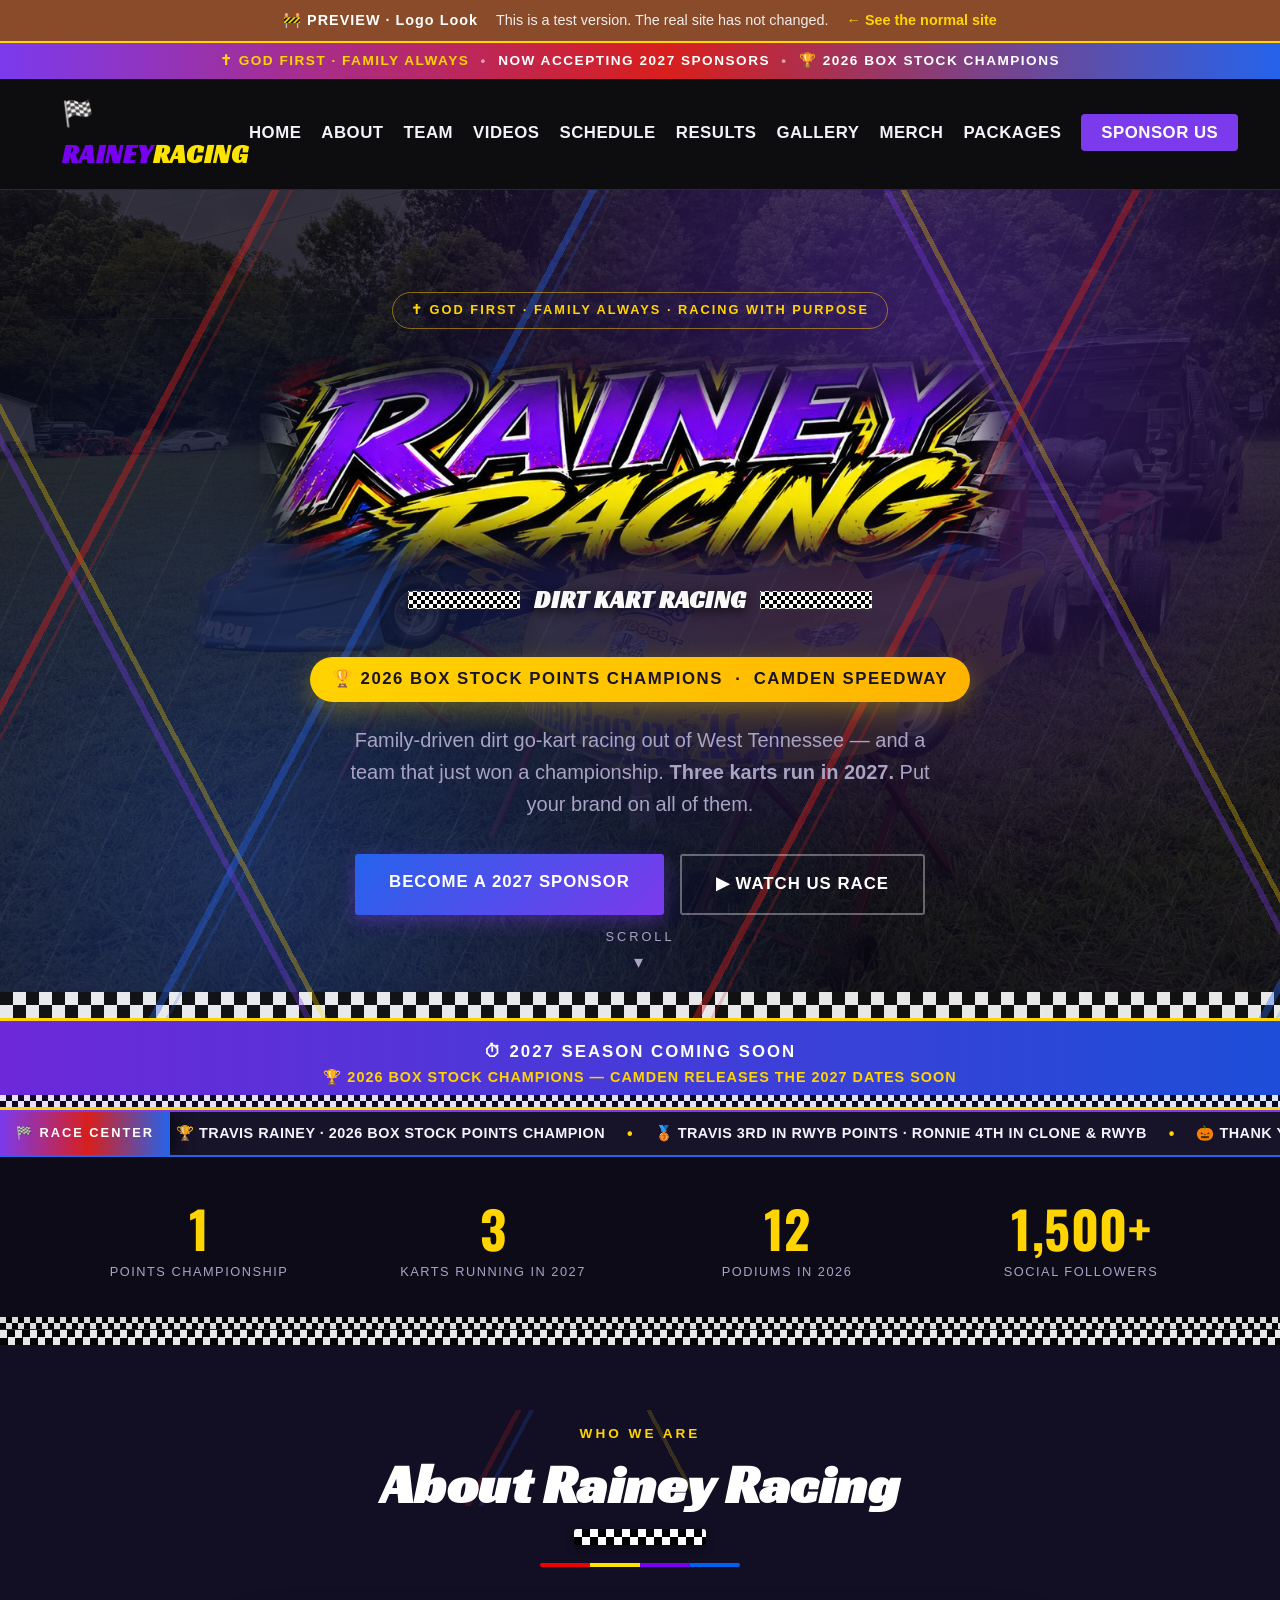
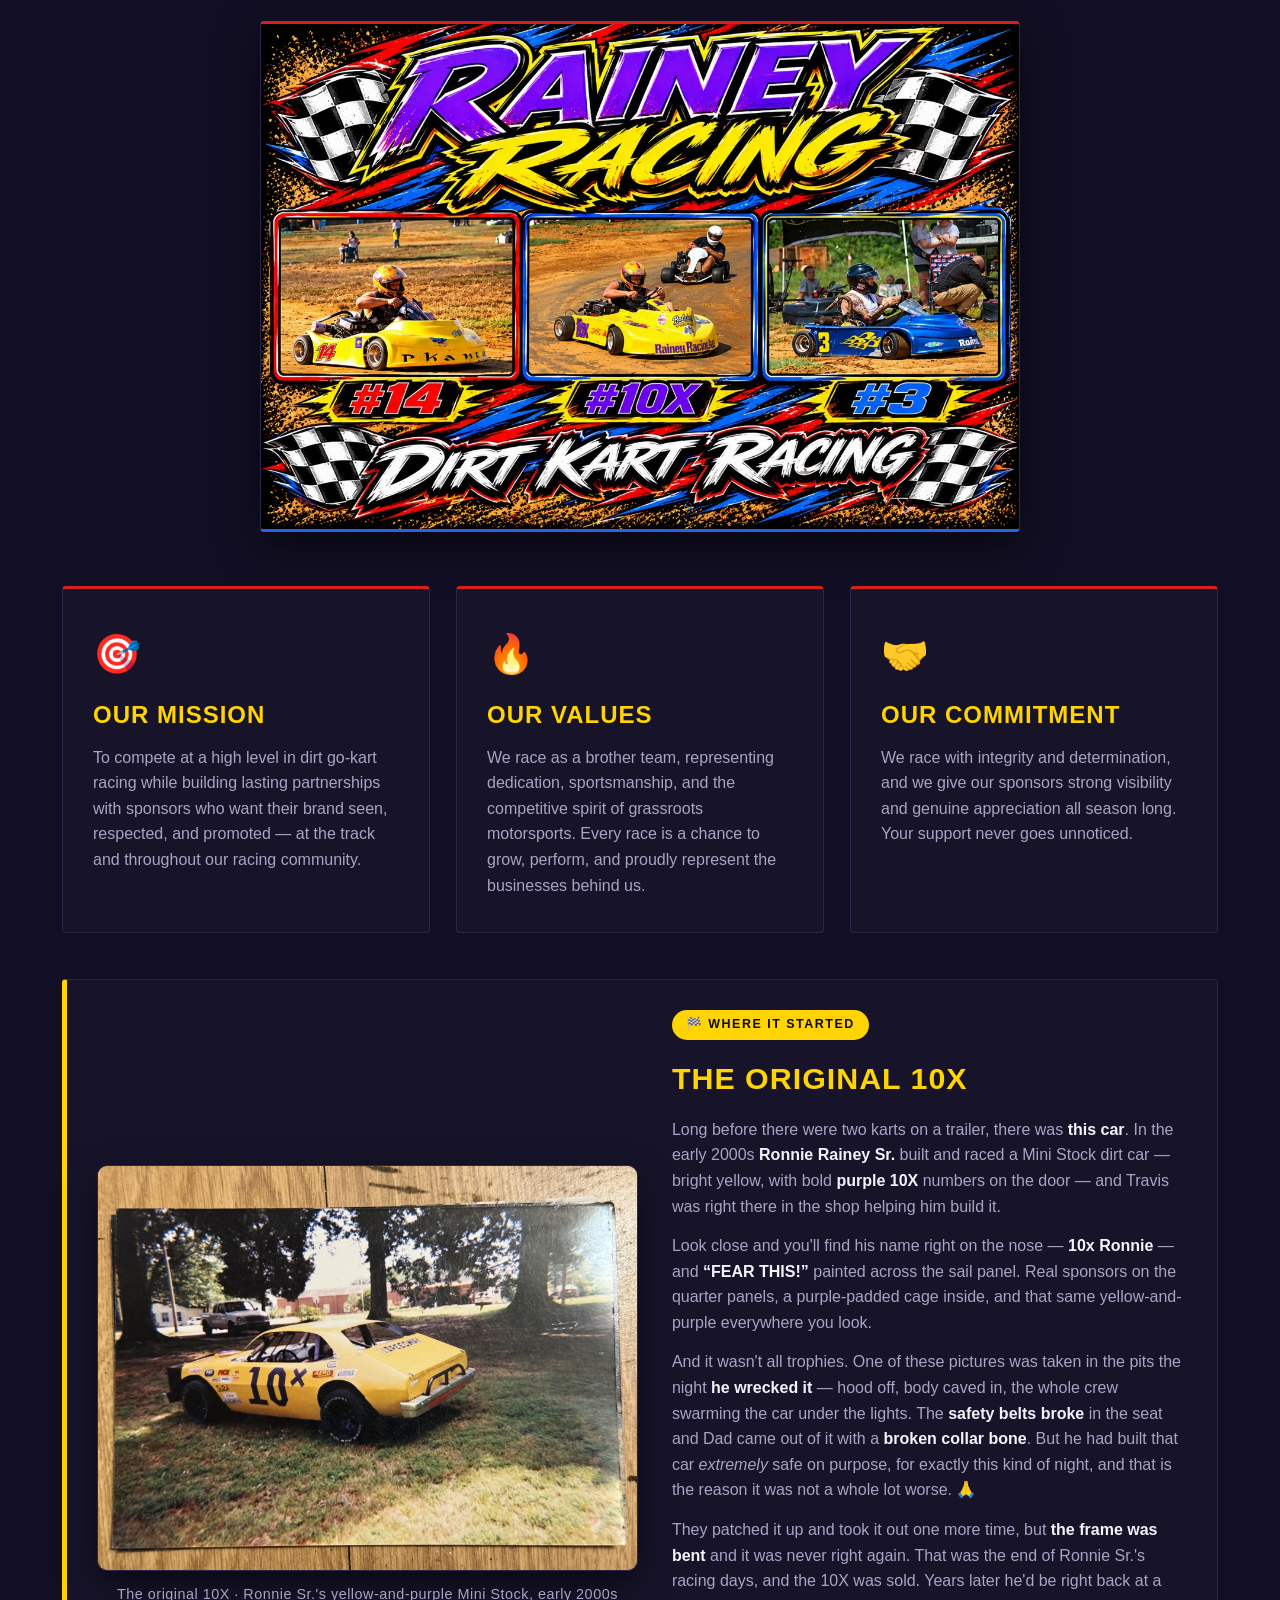
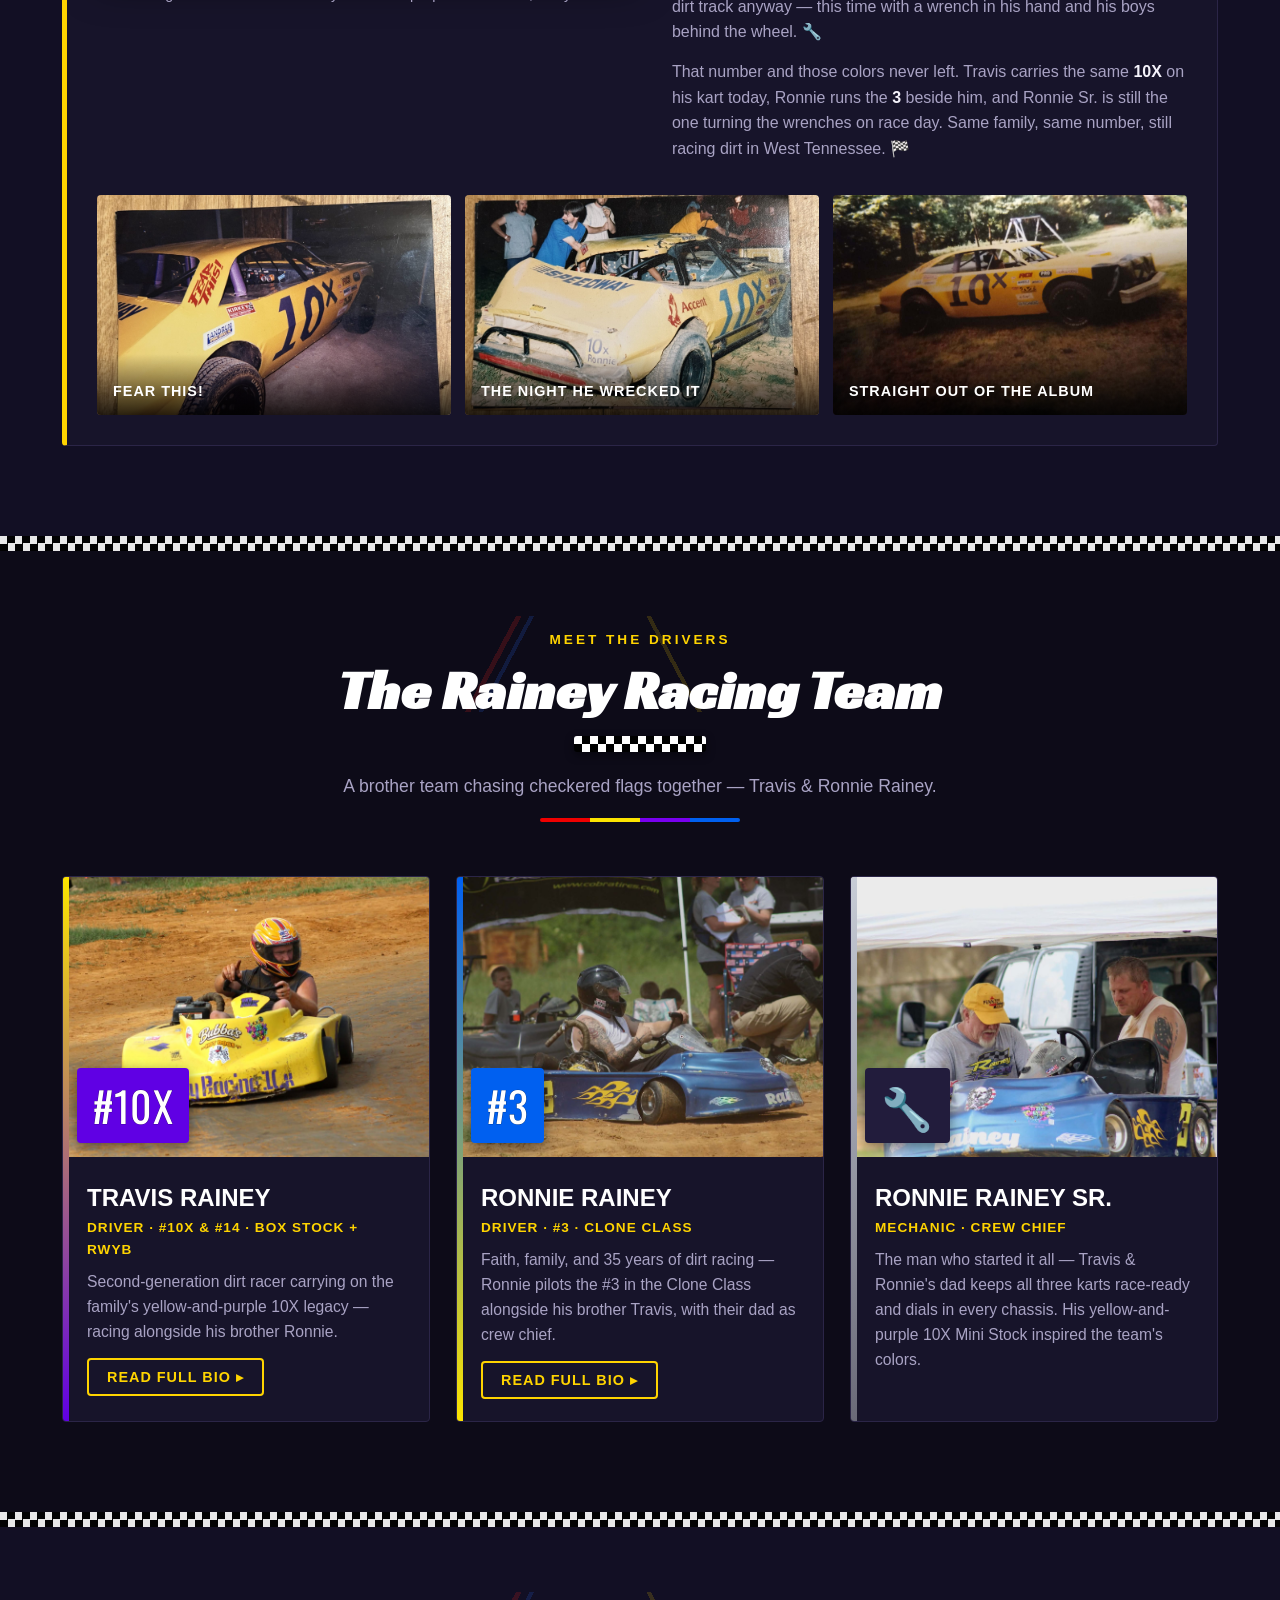
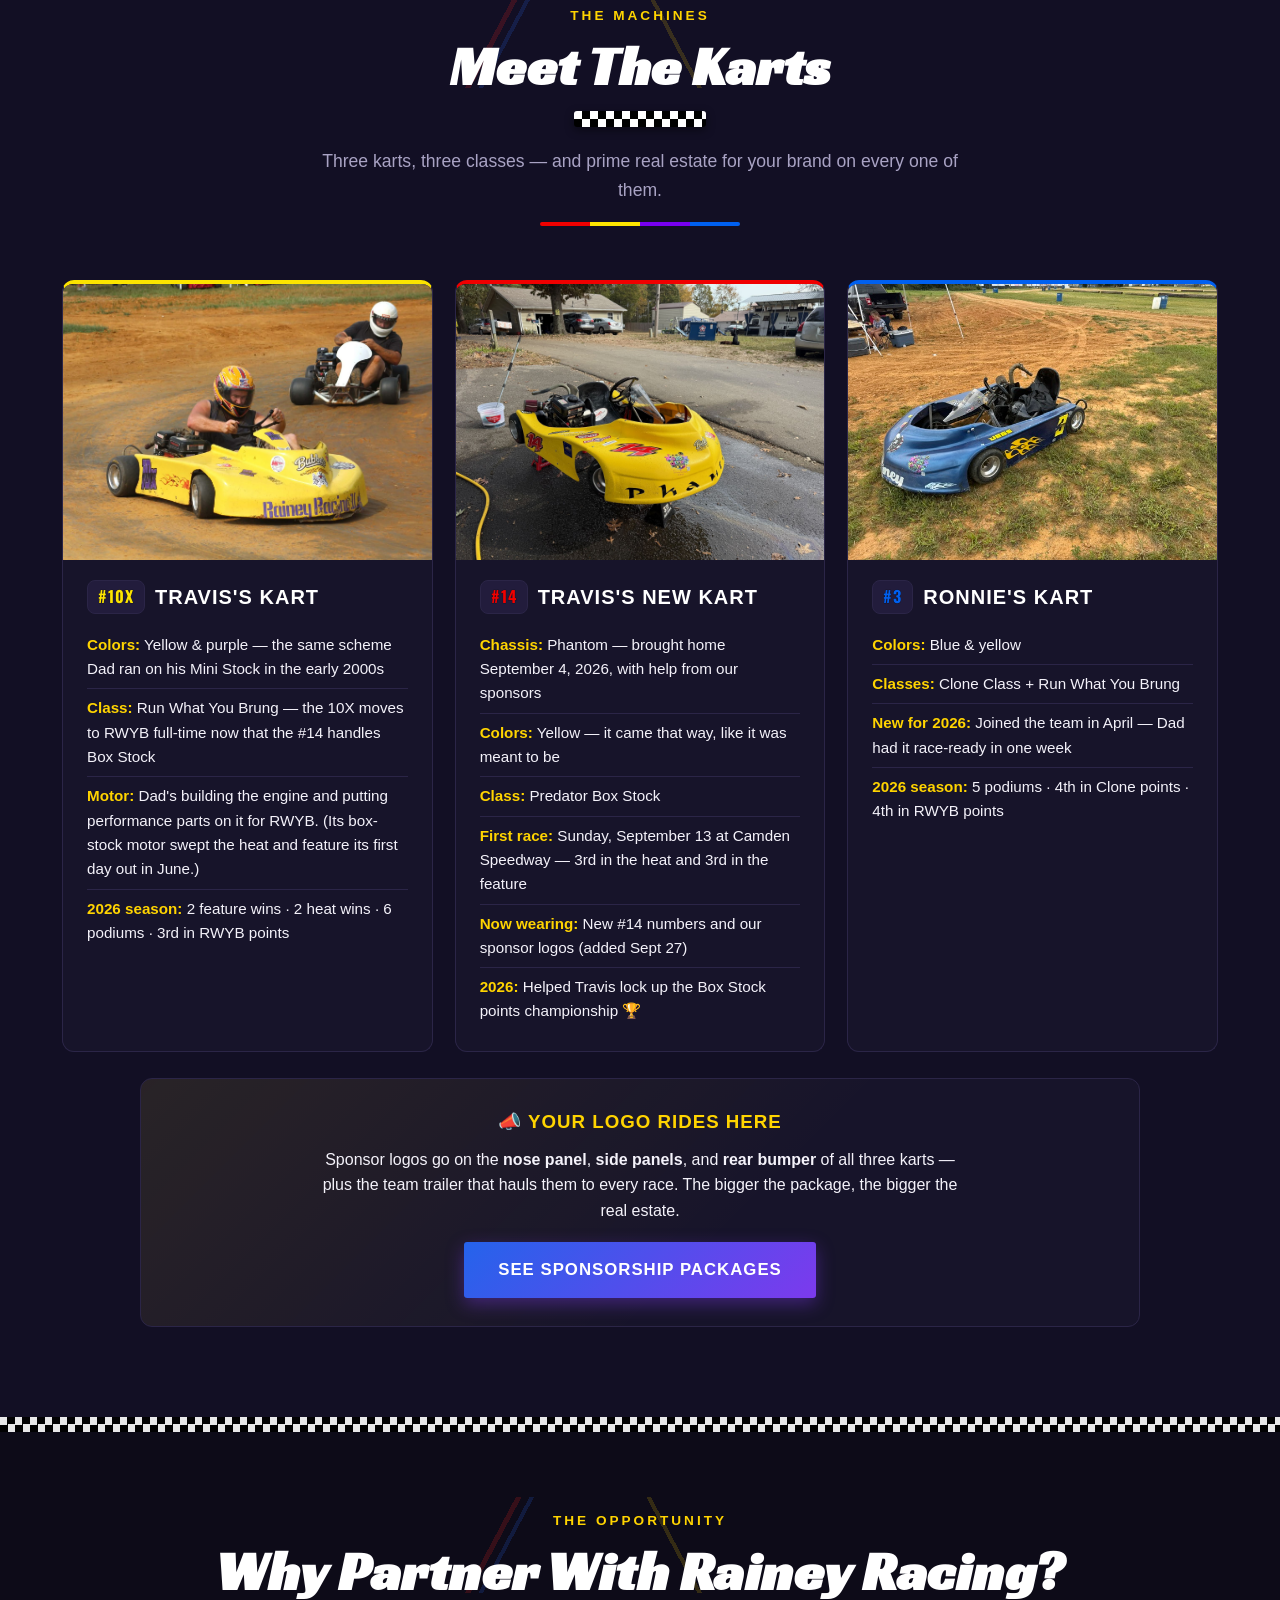
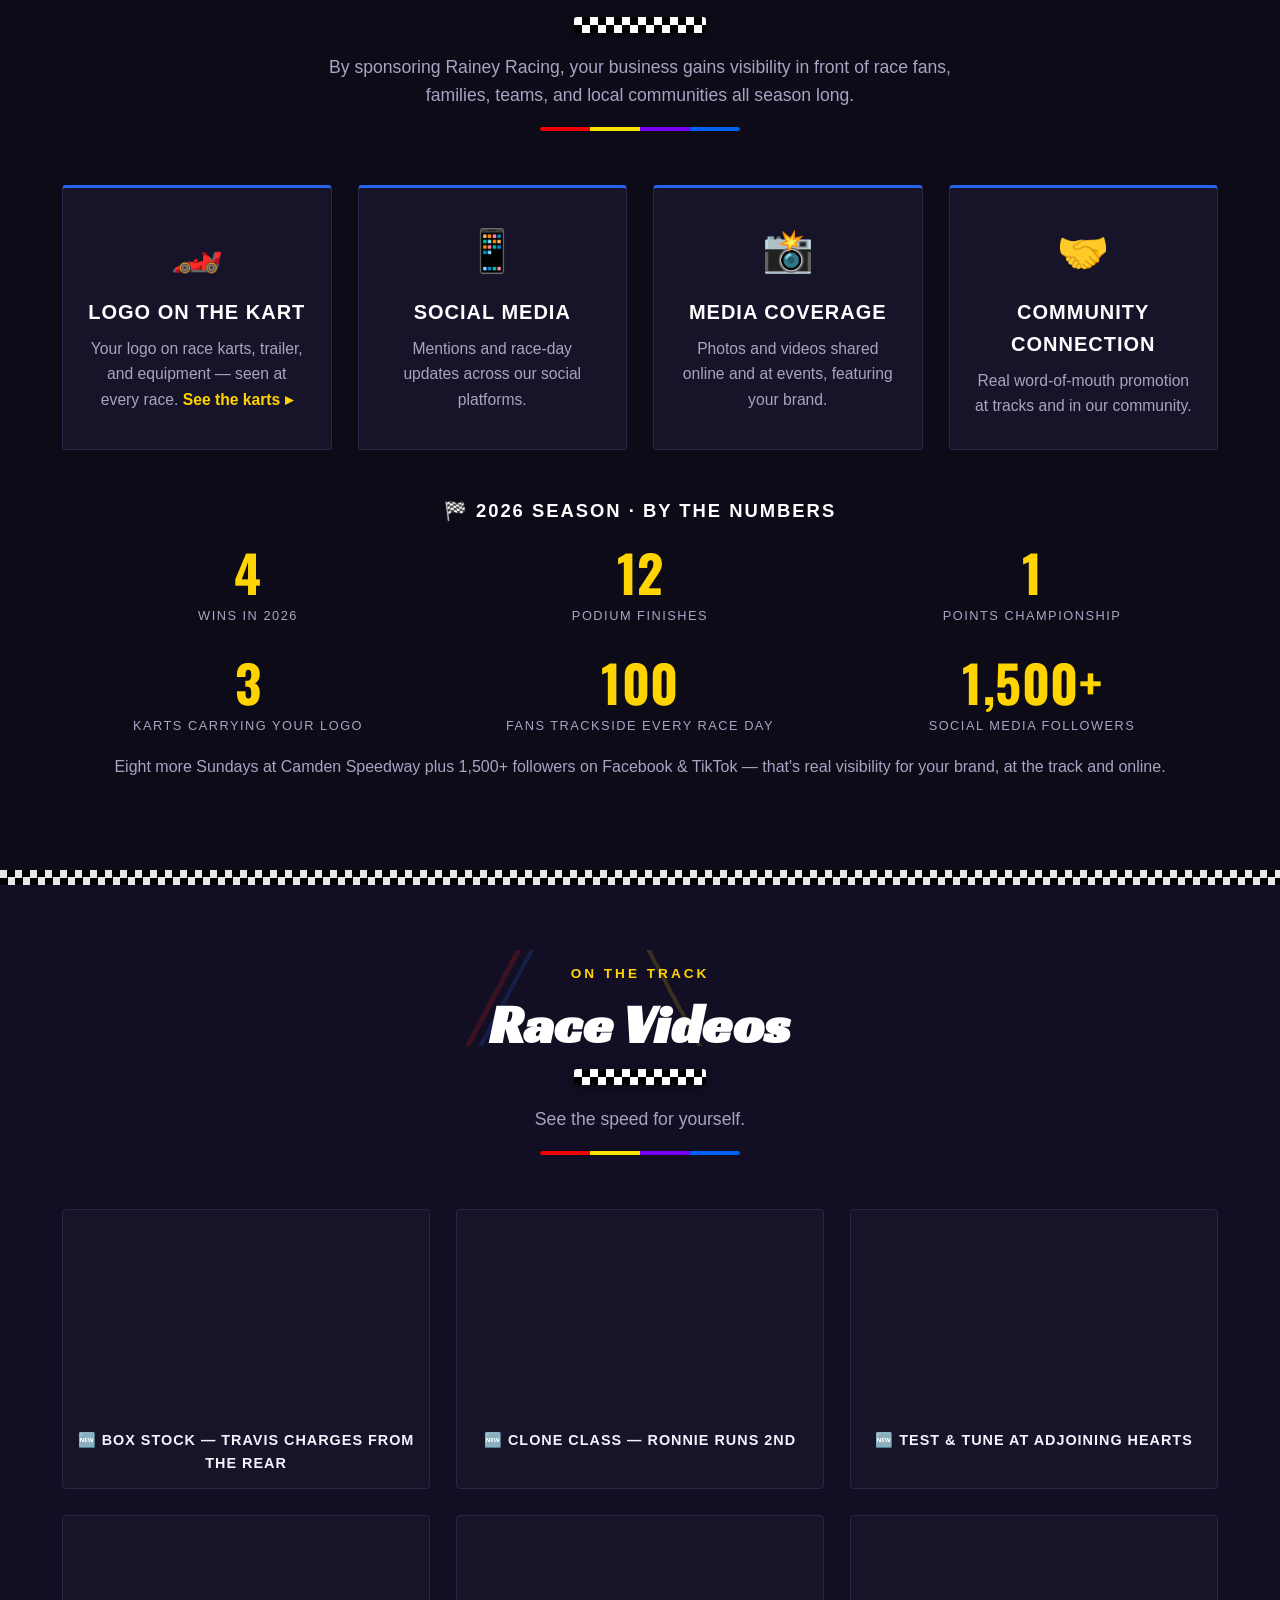
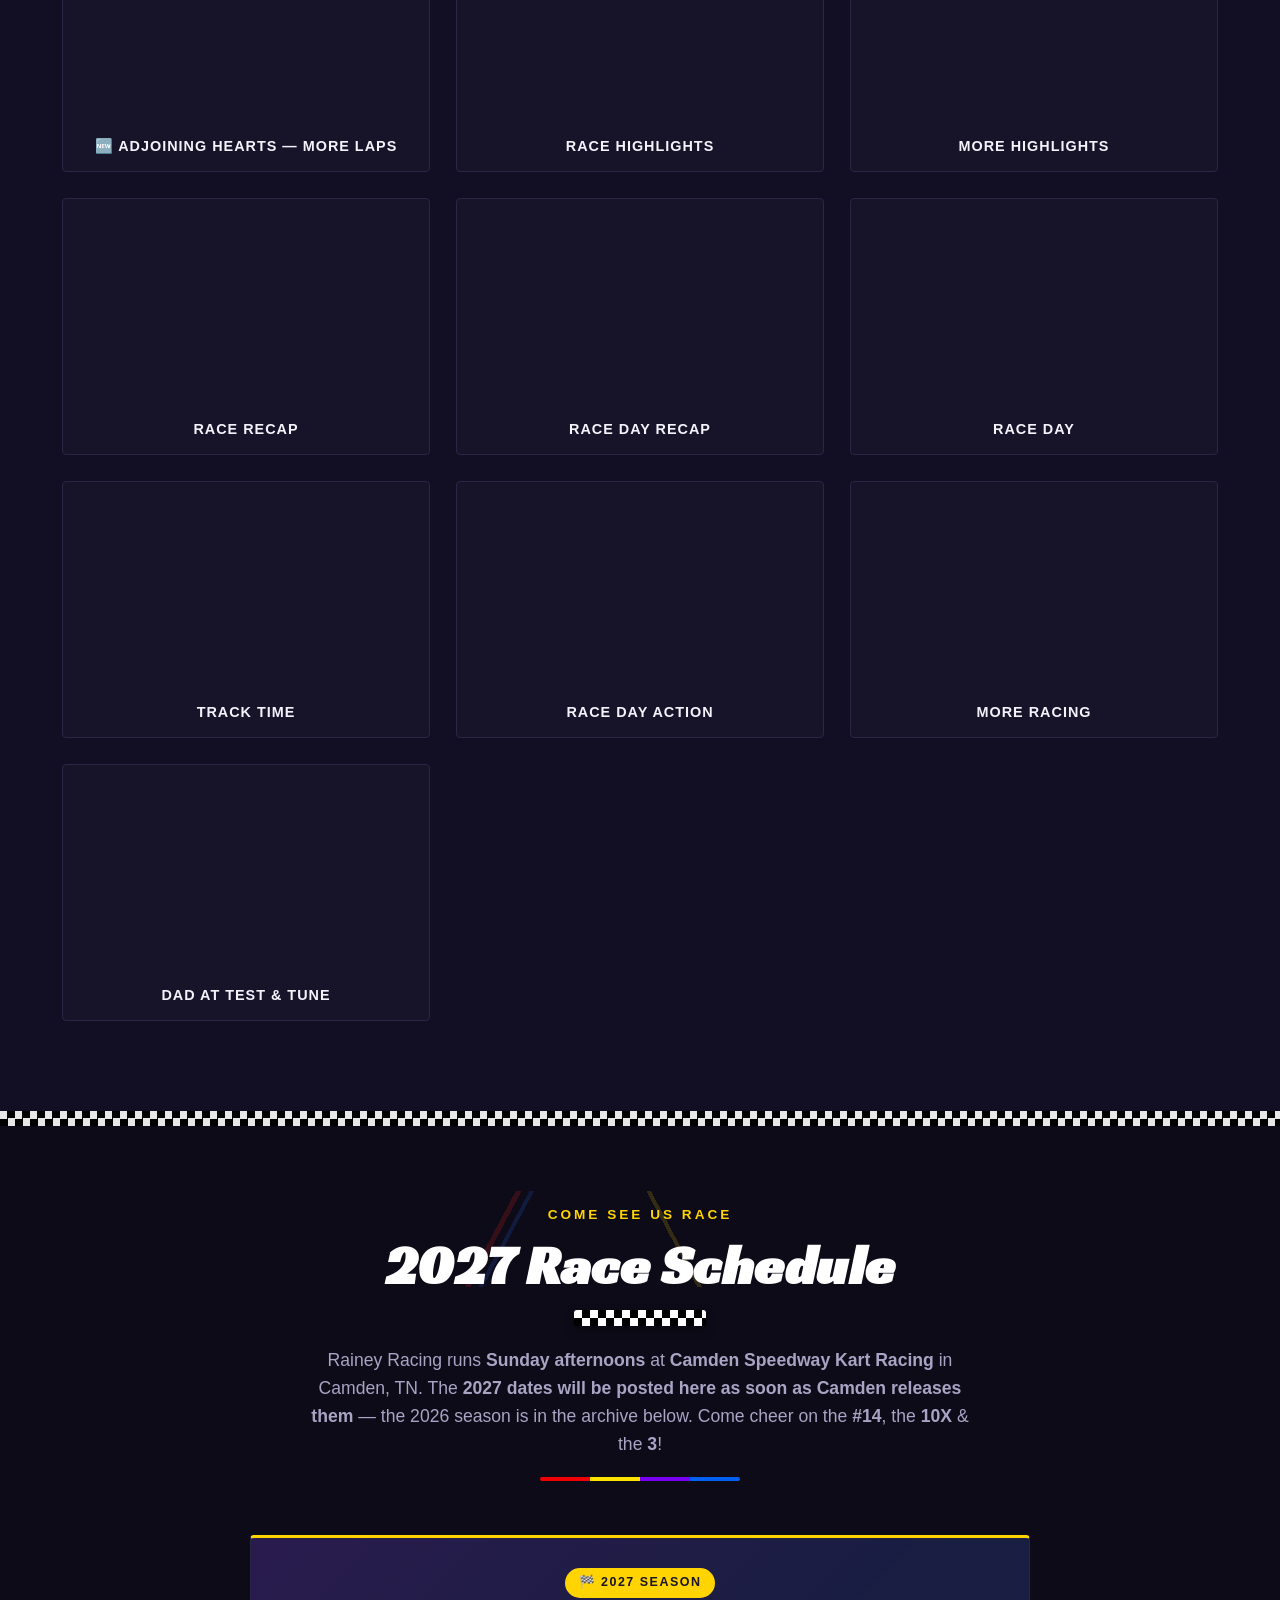
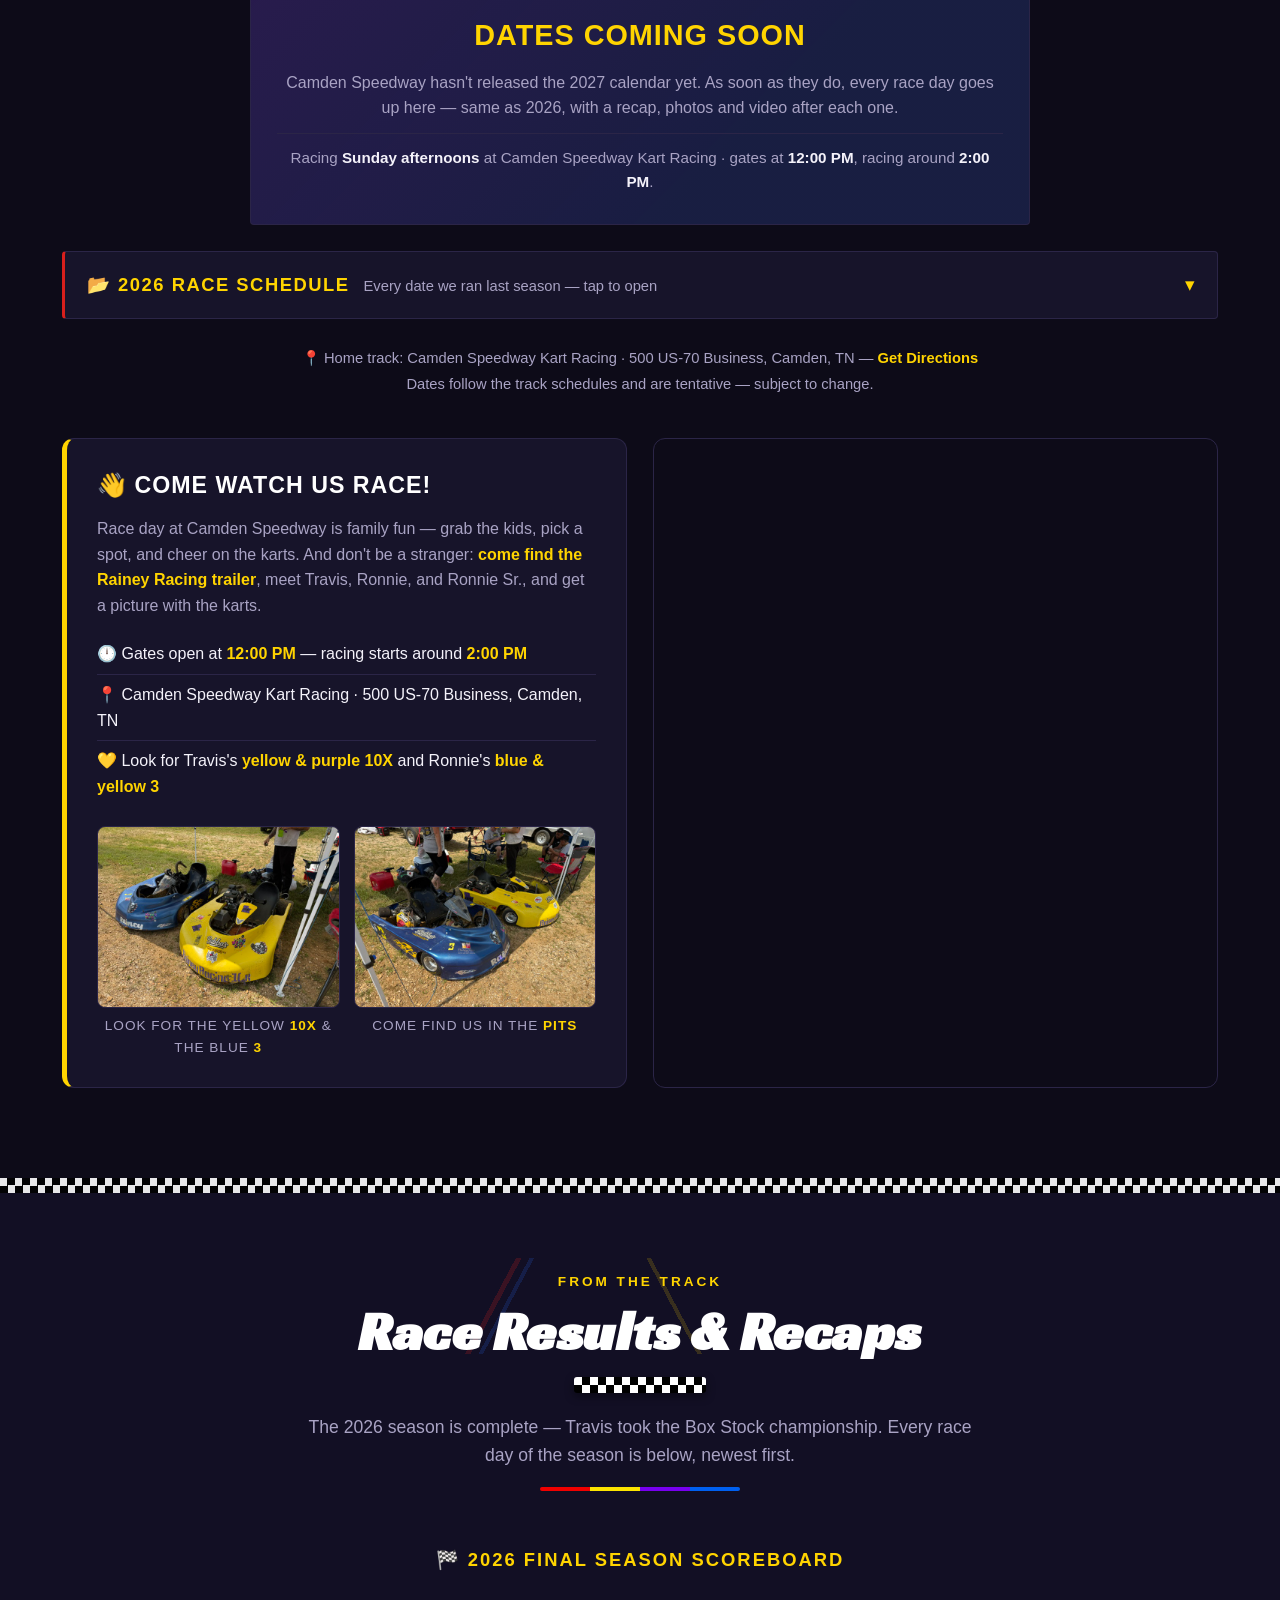
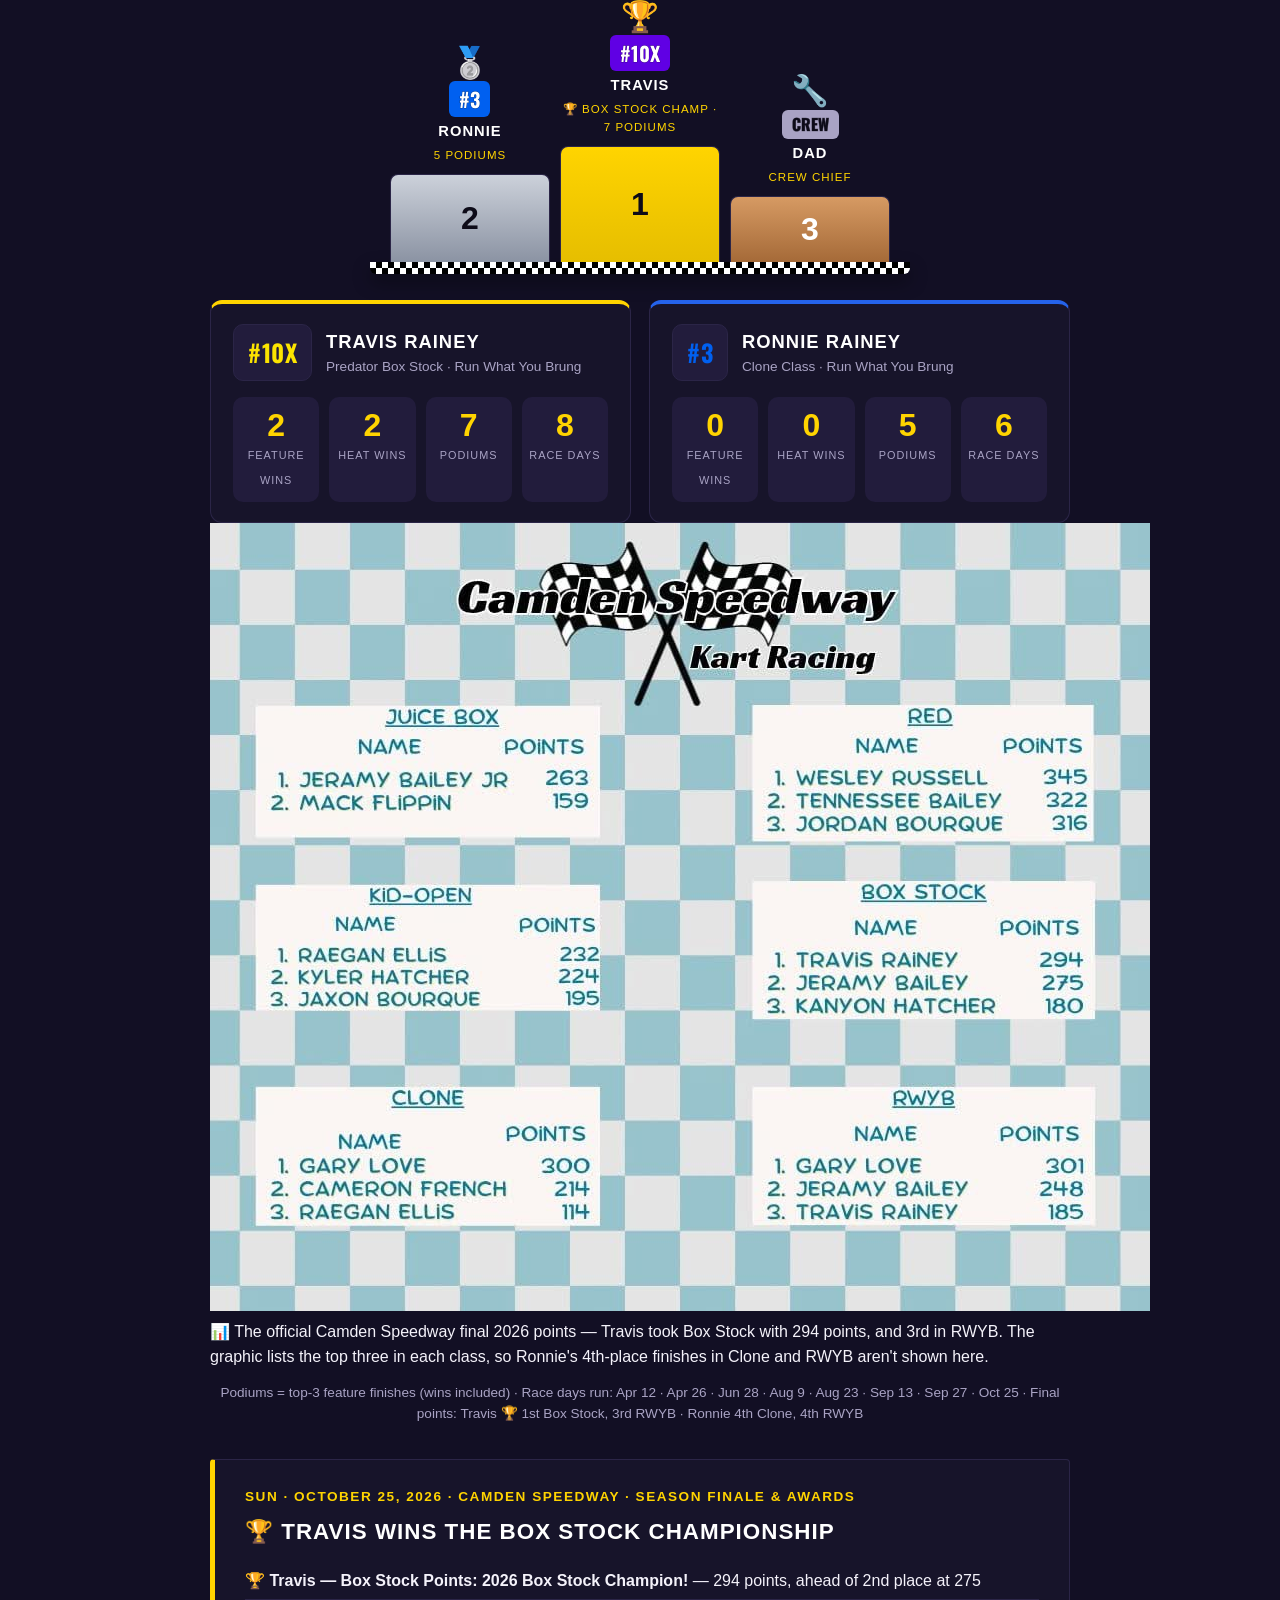
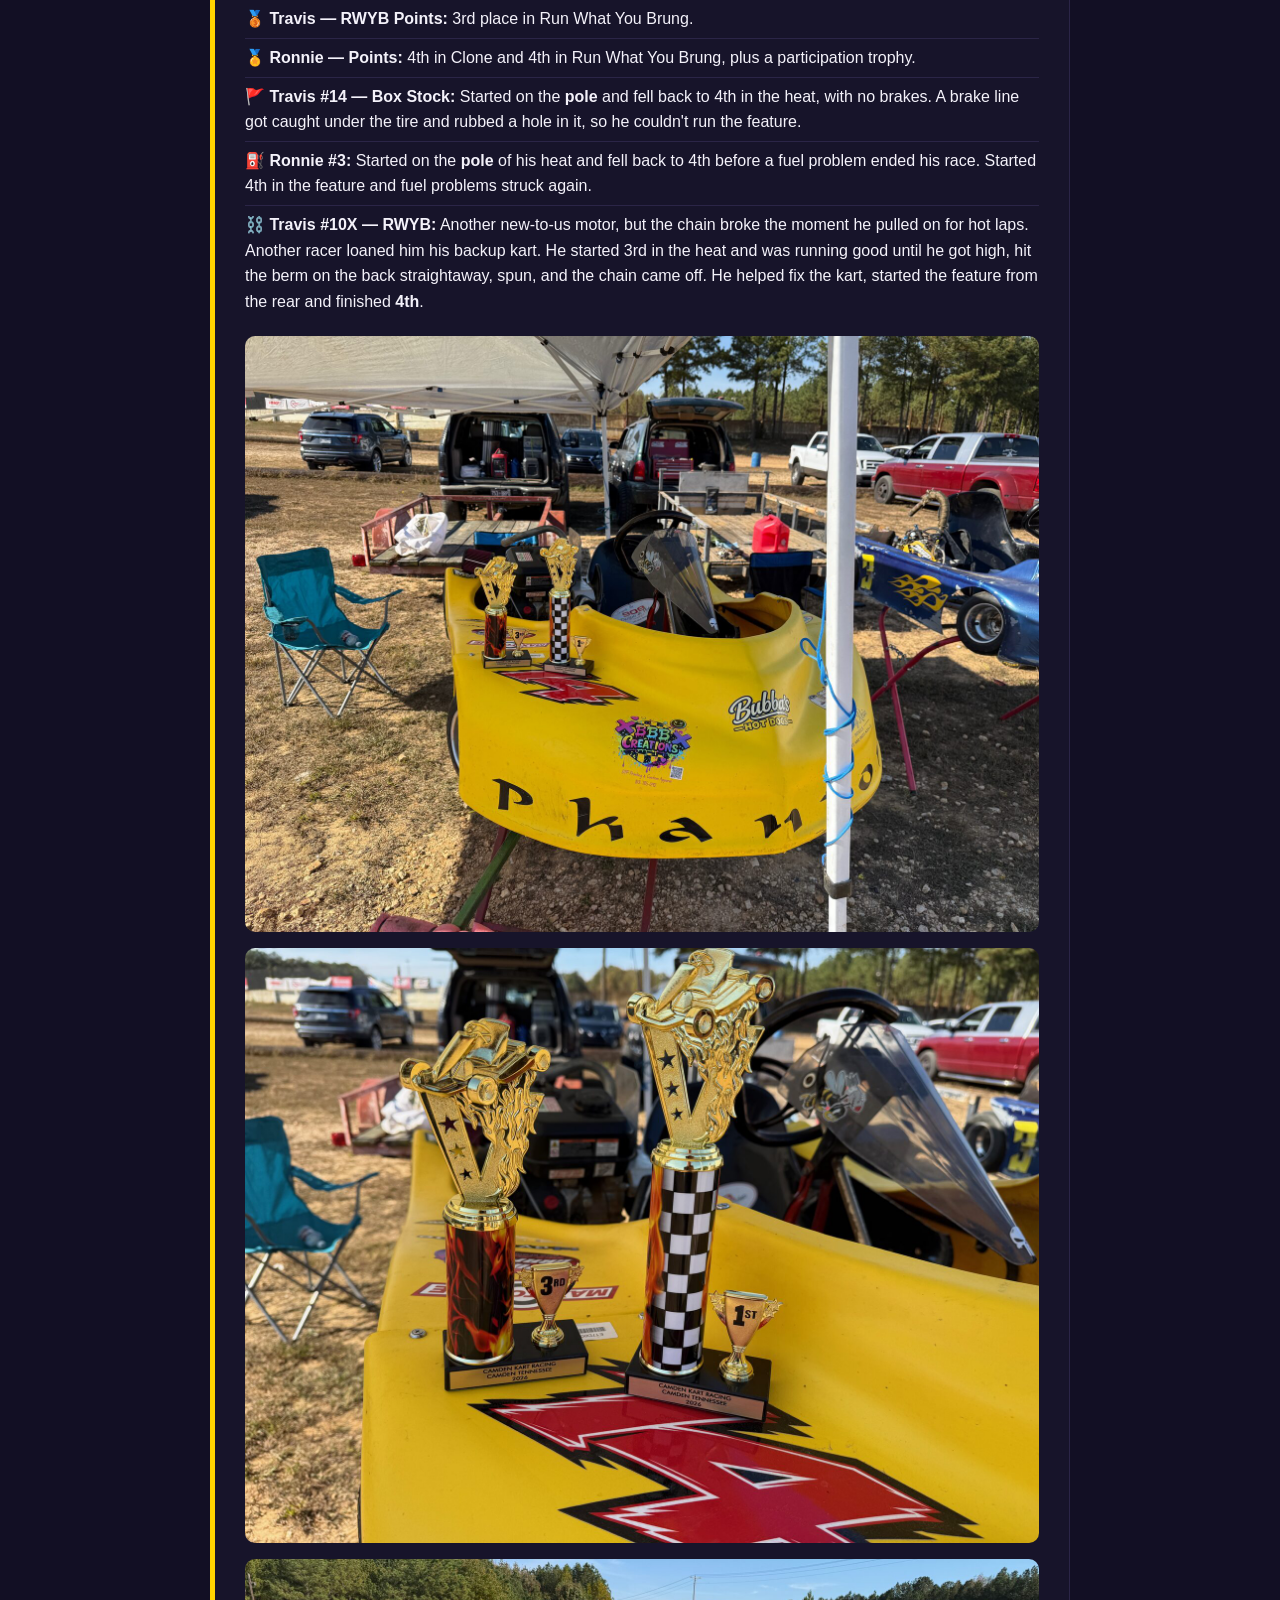
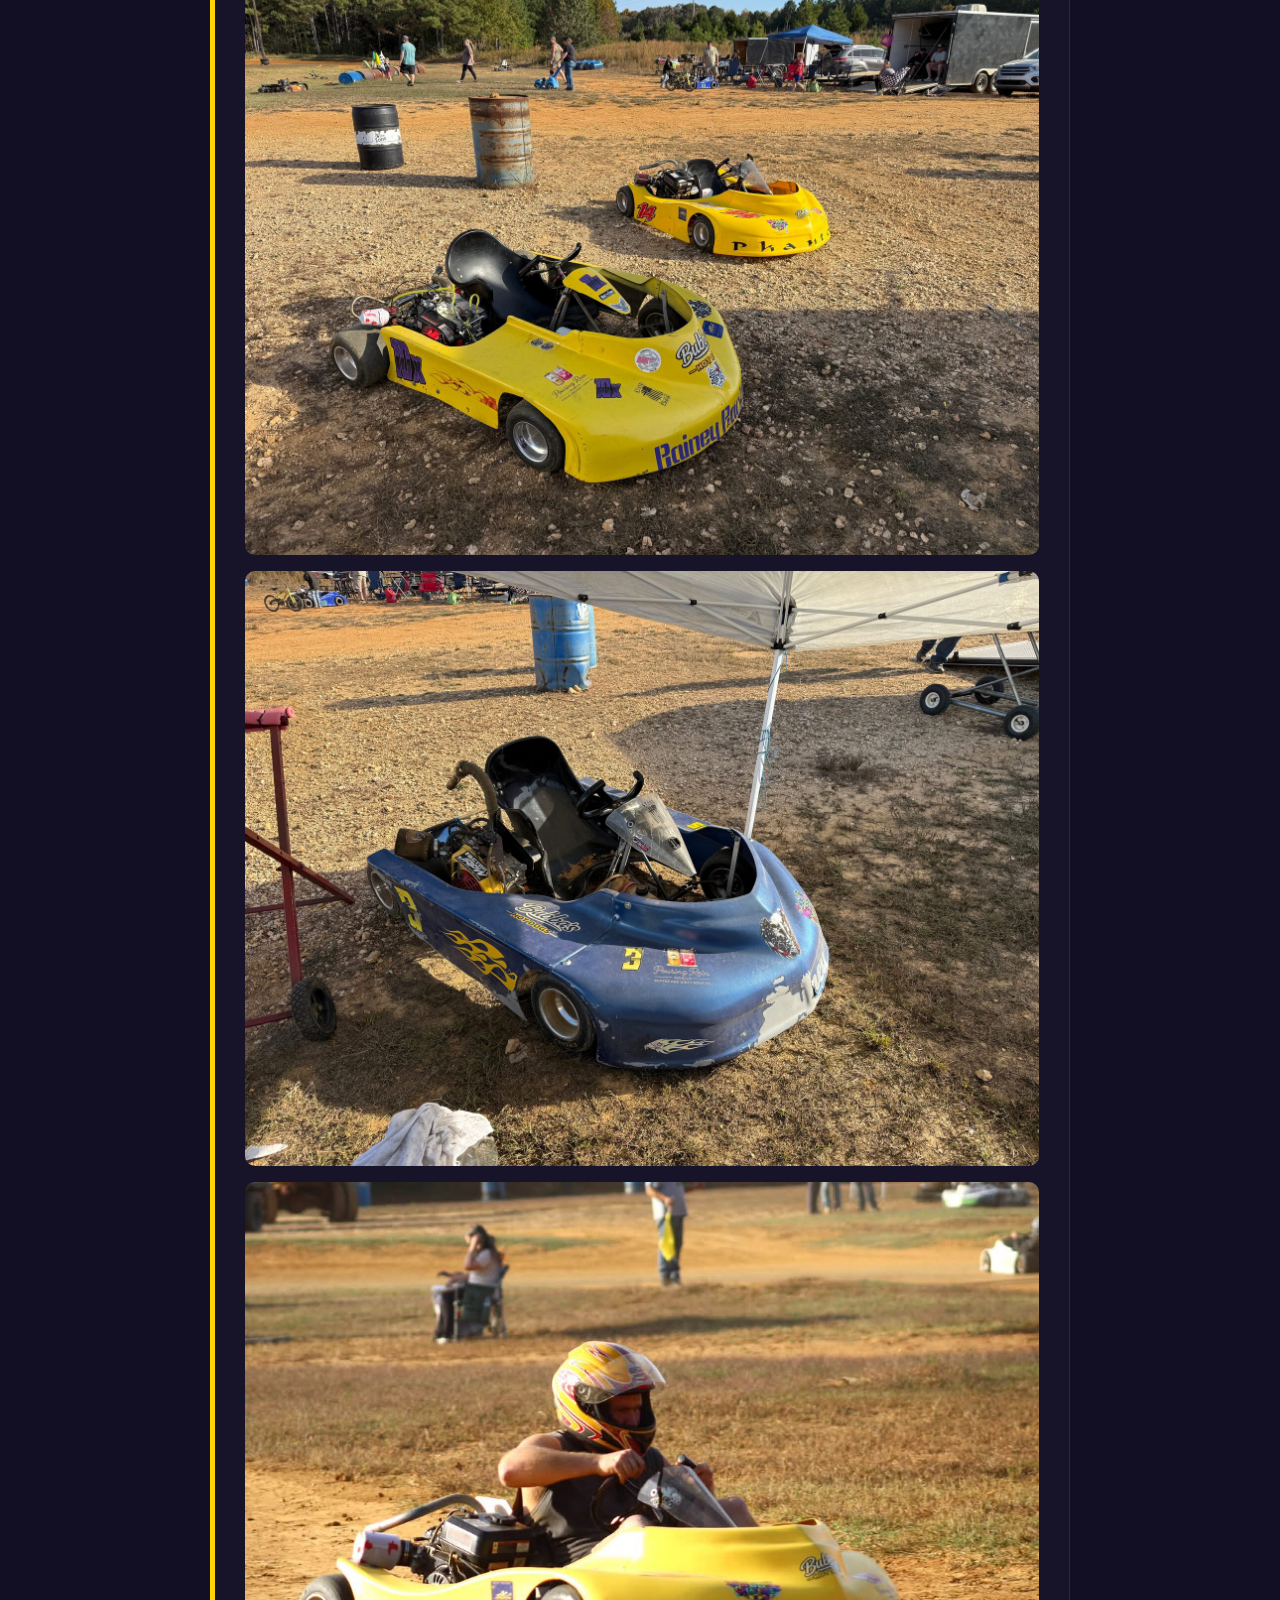
==== commit 747ee139: "Use the banner's real lettering in the preview Travis asked for the banner's font on the site. A JPE" ====
--- a/dirt/index.html
+++ b/dirt/index.html
@@ -14,7 +14,7 @@
     <link rel="stylesheet" href="../styles.css?v=33">
     <link rel="preconnect" href="https://fonts.googleapis.com">
     <link rel="preconnect" href="https://fonts.gstatic.com" crossorigin>
-    <link rel="stylesheet" href="../logolook.css?v=1">
+    <link rel="stylesheet" href="../logolook.css?v=4">
     <meta name="robots" content="noindex, nofollow">
 </head>
 <body>
@@ -74,7 +74,7 @@
         <div class="hero-speedlines"></div>
         <div class="hero-content">
             <div class="hero-badge">✝ GOD FIRST · FAMILY ALWAYS · RACING WITH PURPOSE</div>
-            <h1 class="hero-title">RAINEY<span class="hero-title-accent">RACING</span></h1>
+            <h1 class="hero-title hero-title--img"><img src="../images/brand/rainey-wordmark.png" alt="Rainey Racing" width="964" height="274" fetchpriority="high"></h1>
             <div class="hero-dirtline">Dirt Kart Racing</div>
             <div class="hero-champ">🏆 2026 Box Stock Points Champions &nbsp;·&nbsp; Camden Speedway</div>
             <p class="hero-sub">Family-driven dirt go-kart racing out of West Tennessee — and a team that just won a championship. <strong>Three karts run in 2027.</strong> Put your brand on all of them.</p>
--- a/logolook.css
+++ b/logolook.css
@@ -13,7 +13,7 @@
    Loads AFTER styles.css. Nothing moves — this is paint only.
    ============================================================ */
 
-@import url('https://fonts.googleapis.com/css2?family=Oswald:wght@500;600;700&display=swap');
+@import url('https://fonts.googleapis.com/css2?family=Oswald:wght@500;600;700&family=Racing+Sans+One&display=swap');
 
 :root {
     /* the four colours straight off the banner */
@@ -243,3 +243,52 @@
         var(--banner-purple) 50% 75%,
         var(--banner-blue) 75% 100%);
 }
+
+
+/* ============================================================
+   THE BANNER'S LETTERING
+   ------------------------------------------------------------
+   The banner uses two display faces - a blocky italic graffiti
+   face for RAINEY and a heavy brush script for RACING. Neither
+   is a web font, and a JPEG does not carry the font inside it.
+
+   So two things happen here:
+     1. the wordmark itself is the REAL artwork, cropped out of
+        the banner, so it is a perfect match rather than a
+        lookalike;
+     2. headings use Racing Sans One, a free racing display face
+        with the same bold italic character.
+
+   Body text deliberately stays readable. Setting paragraphs in a
+   brush face would make the sponsorship packages hard to read,
+   and selling those is what this site is for.
+   ============================================================ */
+
+.hero-title--img { line-height: 0; margin: 0 auto 10px; }
+.hero-title--img img {
+    display: block; width: 100%; max-width: 760px; height: auto; margin: 0 auto;
+    filter: drop-shadow(0 10px 26px rgba(0,0,0,.65));
+}
+
+.section-title,
+.event-title,
+.nav-brand,
+.footer-brand,
+.hero-dirtline,
+.perf-flag,
+.package-tier {
+    font-family: 'Racing Sans One', 'Oswald', Bahnschrift, 'Arial Narrow', sans-serif;
+    letter-spacing: 1px;
+}
+/* Racing Sans One is already slanted and loose - do not shout it further */
+.section-title { text-transform: none; letter-spacing: .5px; }
+
+/* numbers and money stay in Oswald: easier to read at a glance */
+.stat-number, .score-num, .package-price, .driver-num,
+.perf-amt, .sp-num, .gw-unit b, .podium-num, .kart-badge {
+    font-family: 'Oswald', Bahnschrift, 'Arial Narrow', sans-serif;
+}
+
+@media (max-width: 760px) {
+    .hero-title--img img { max-width: 100%; }
+}
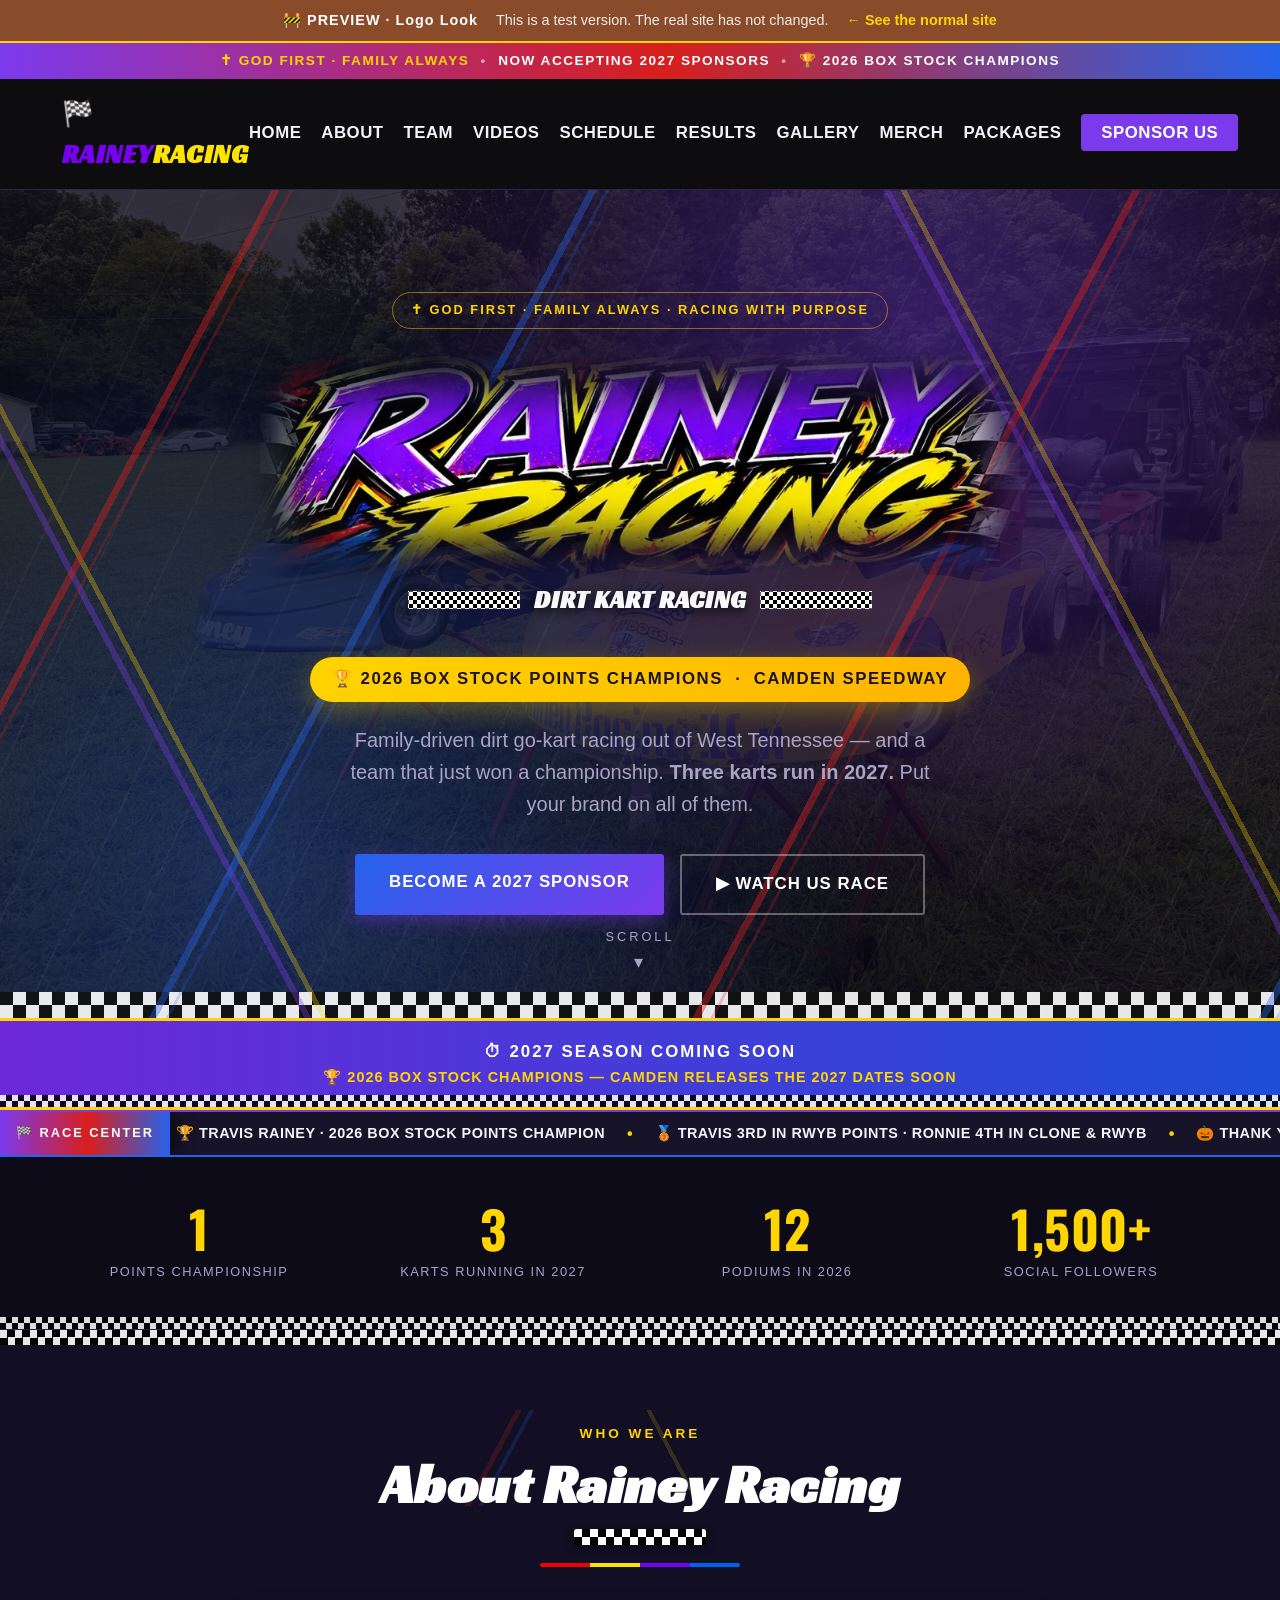
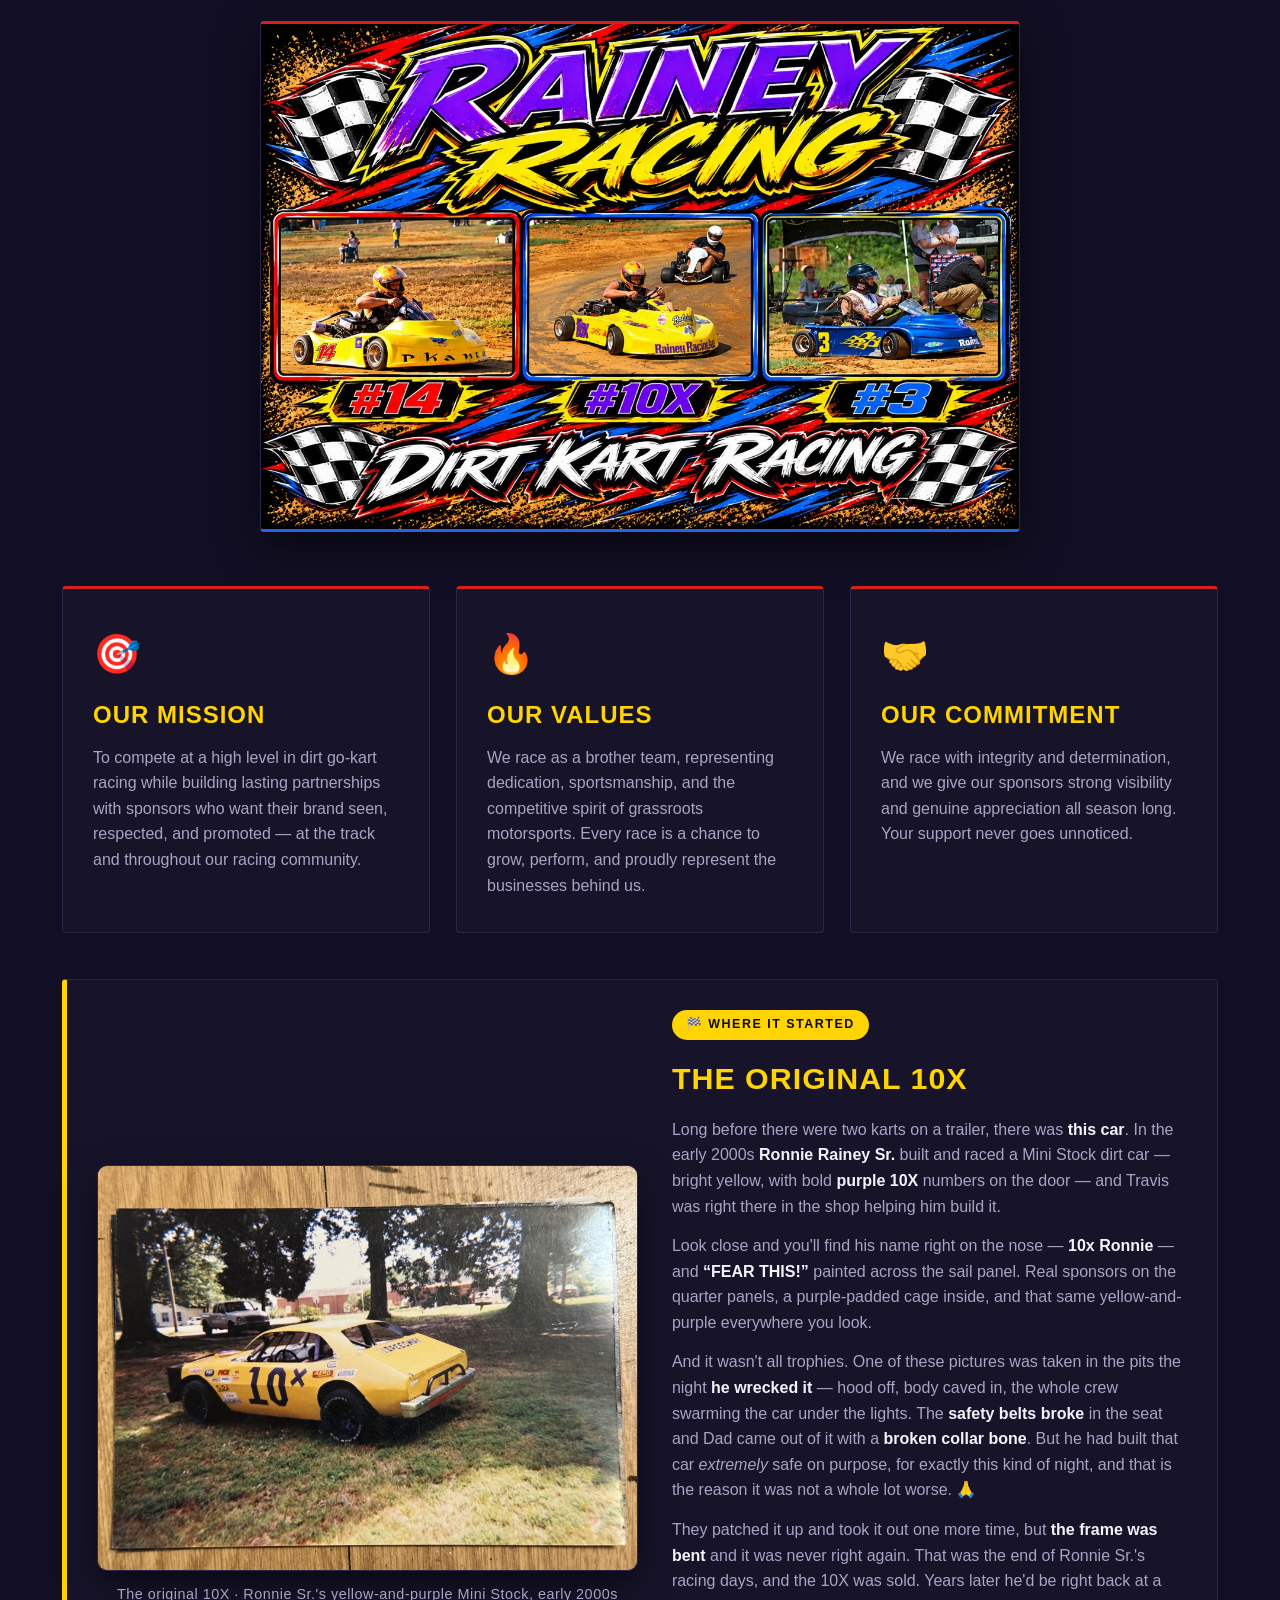
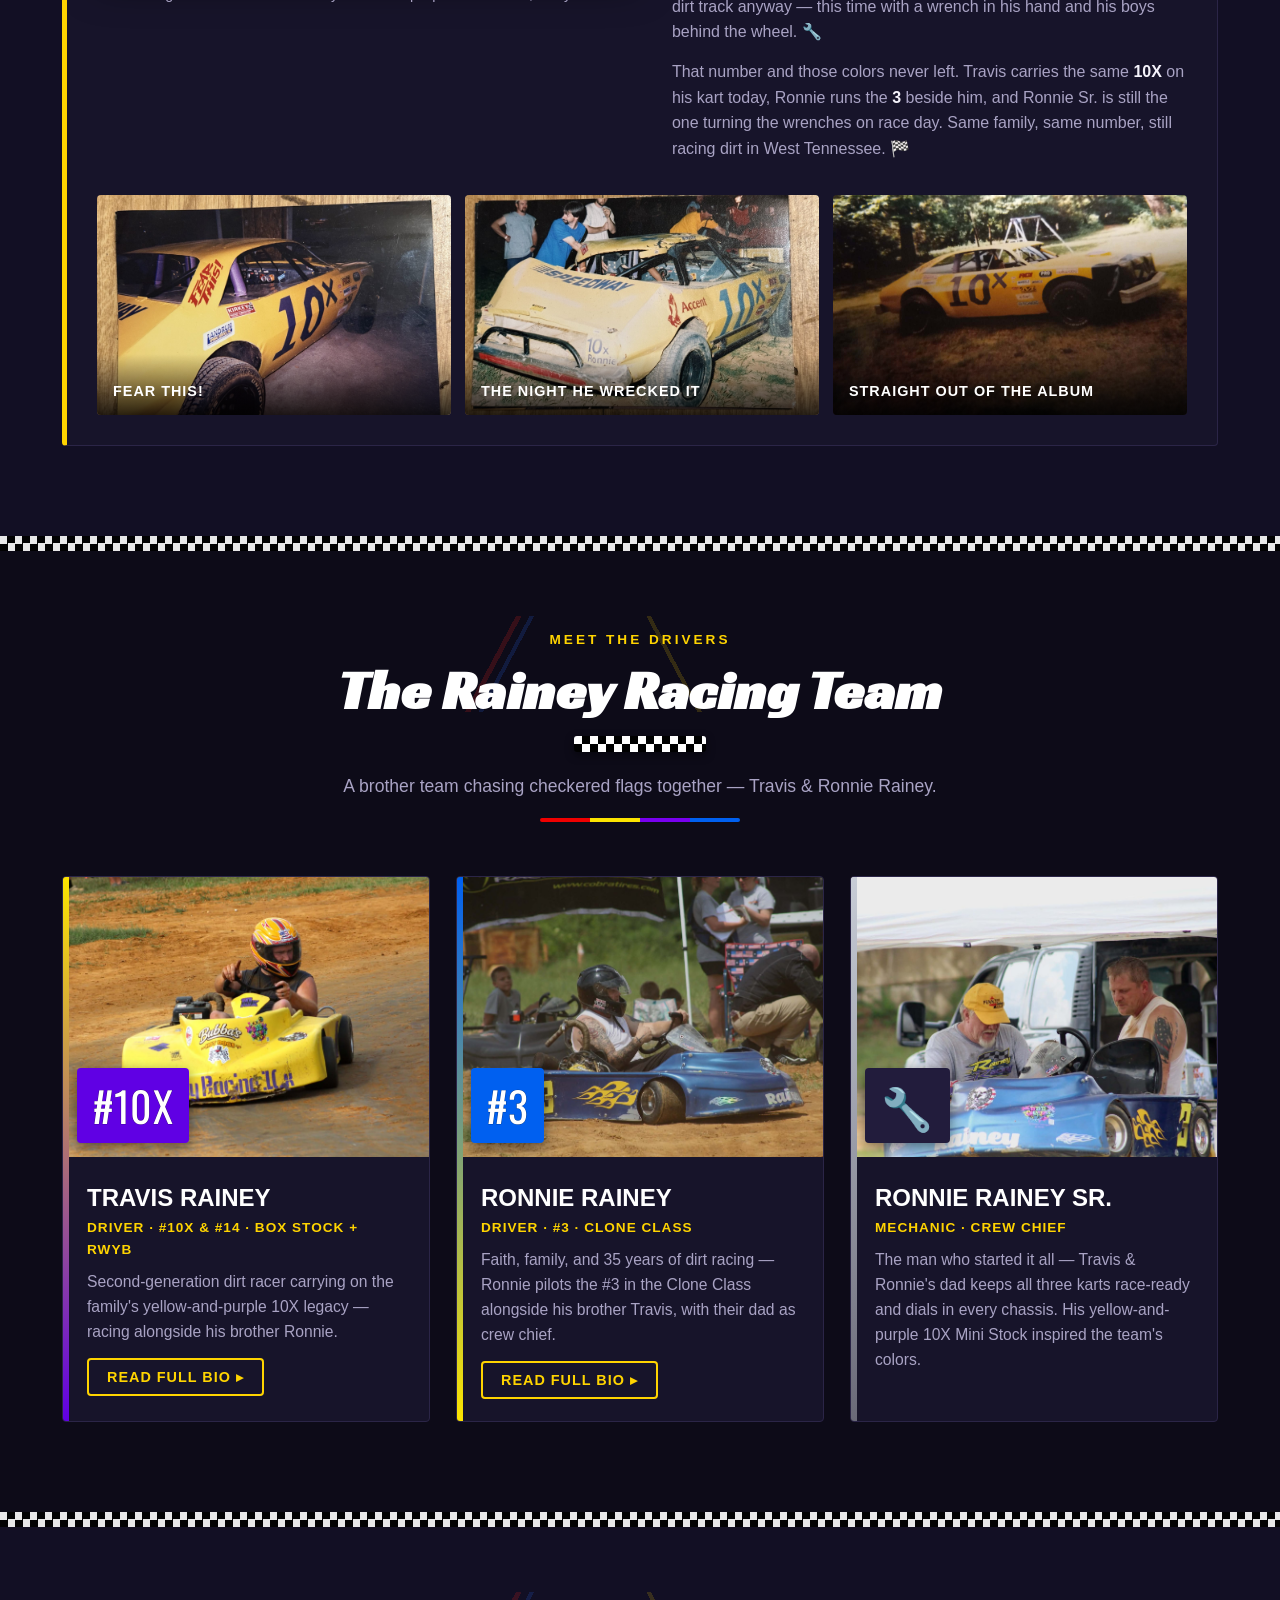
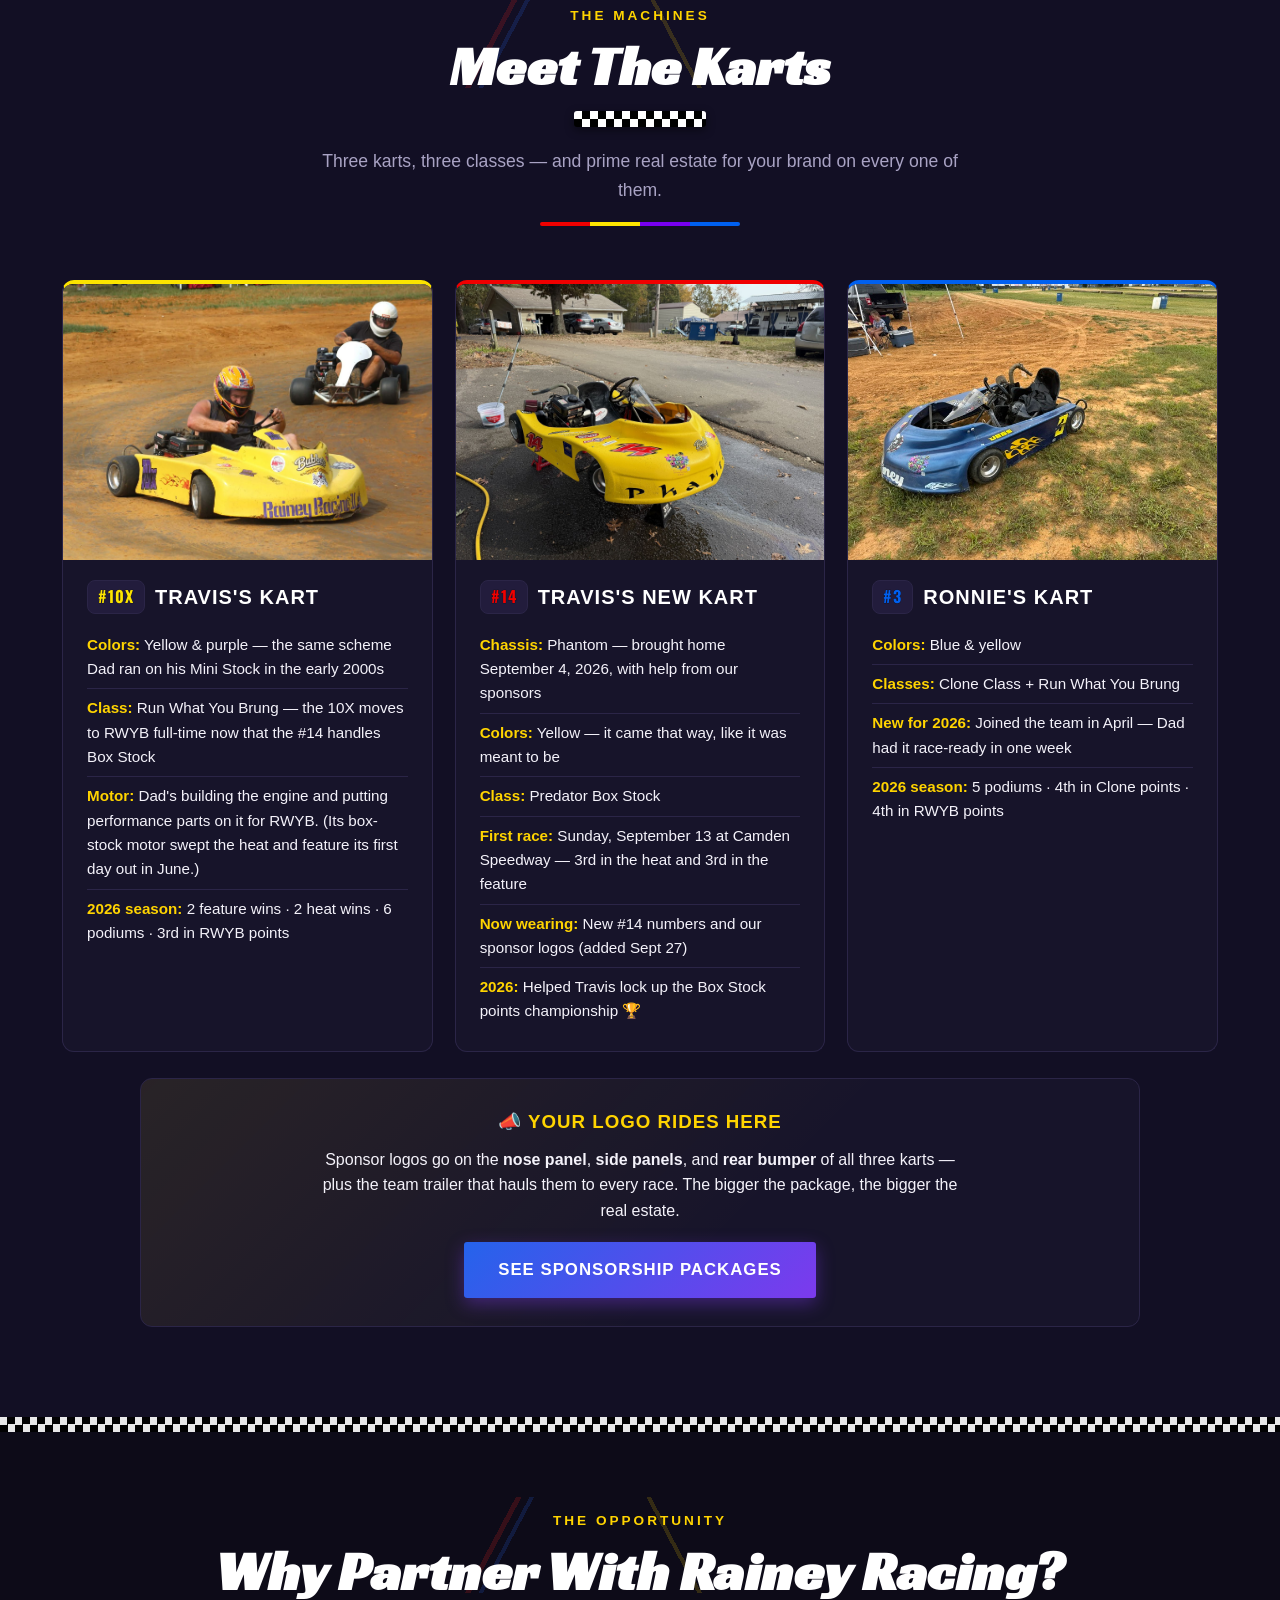
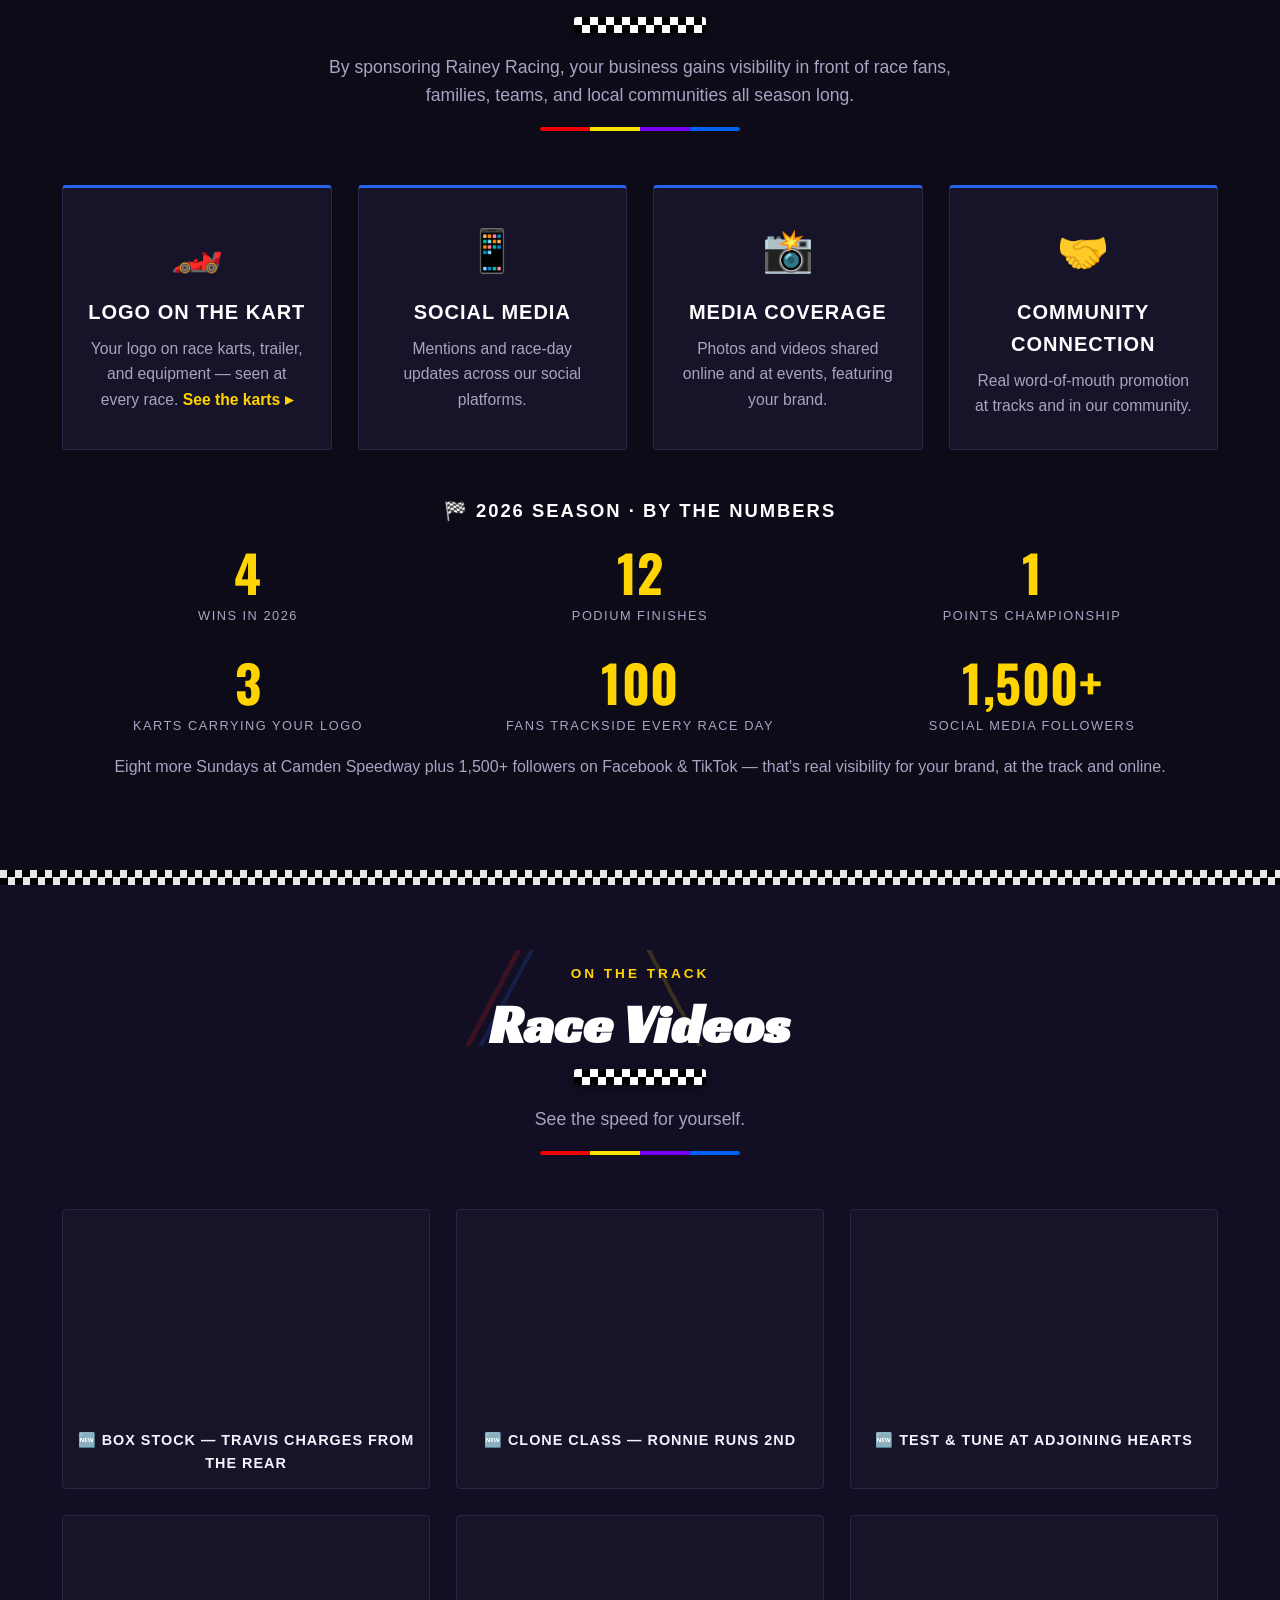
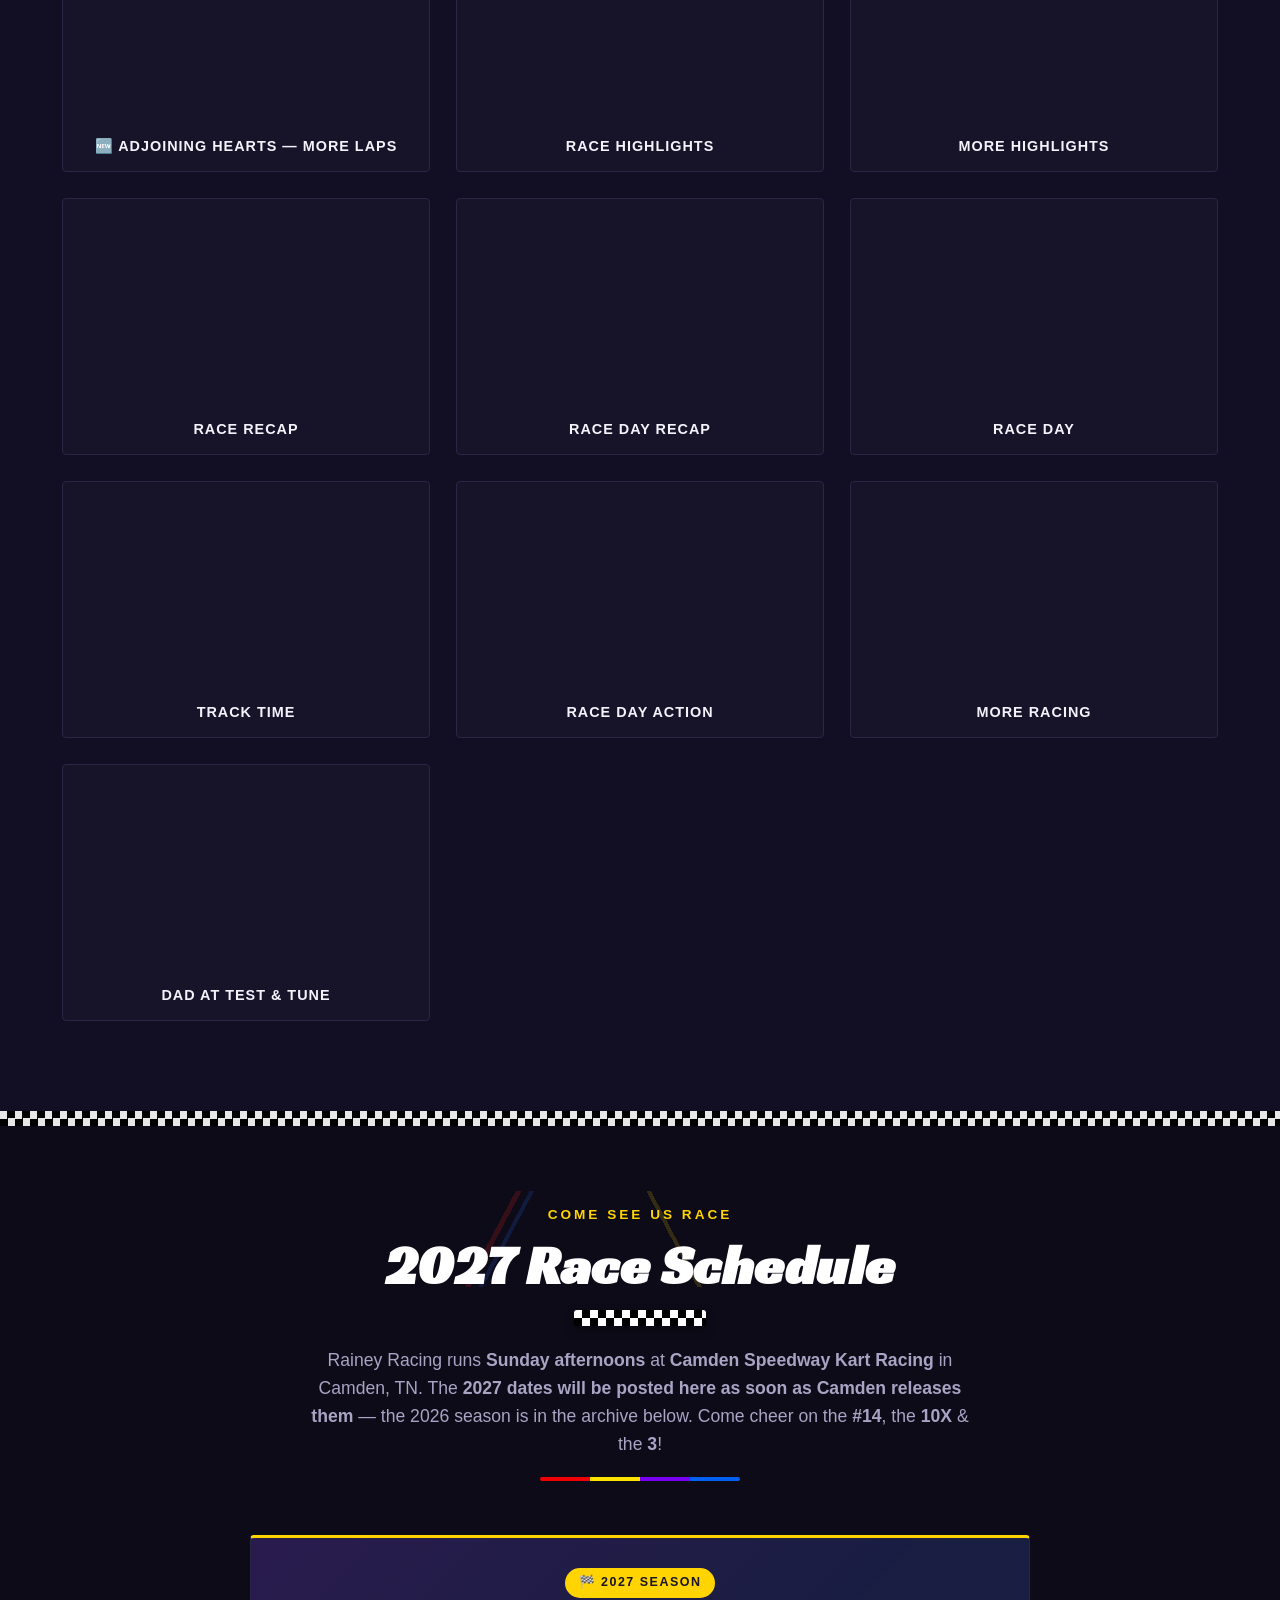
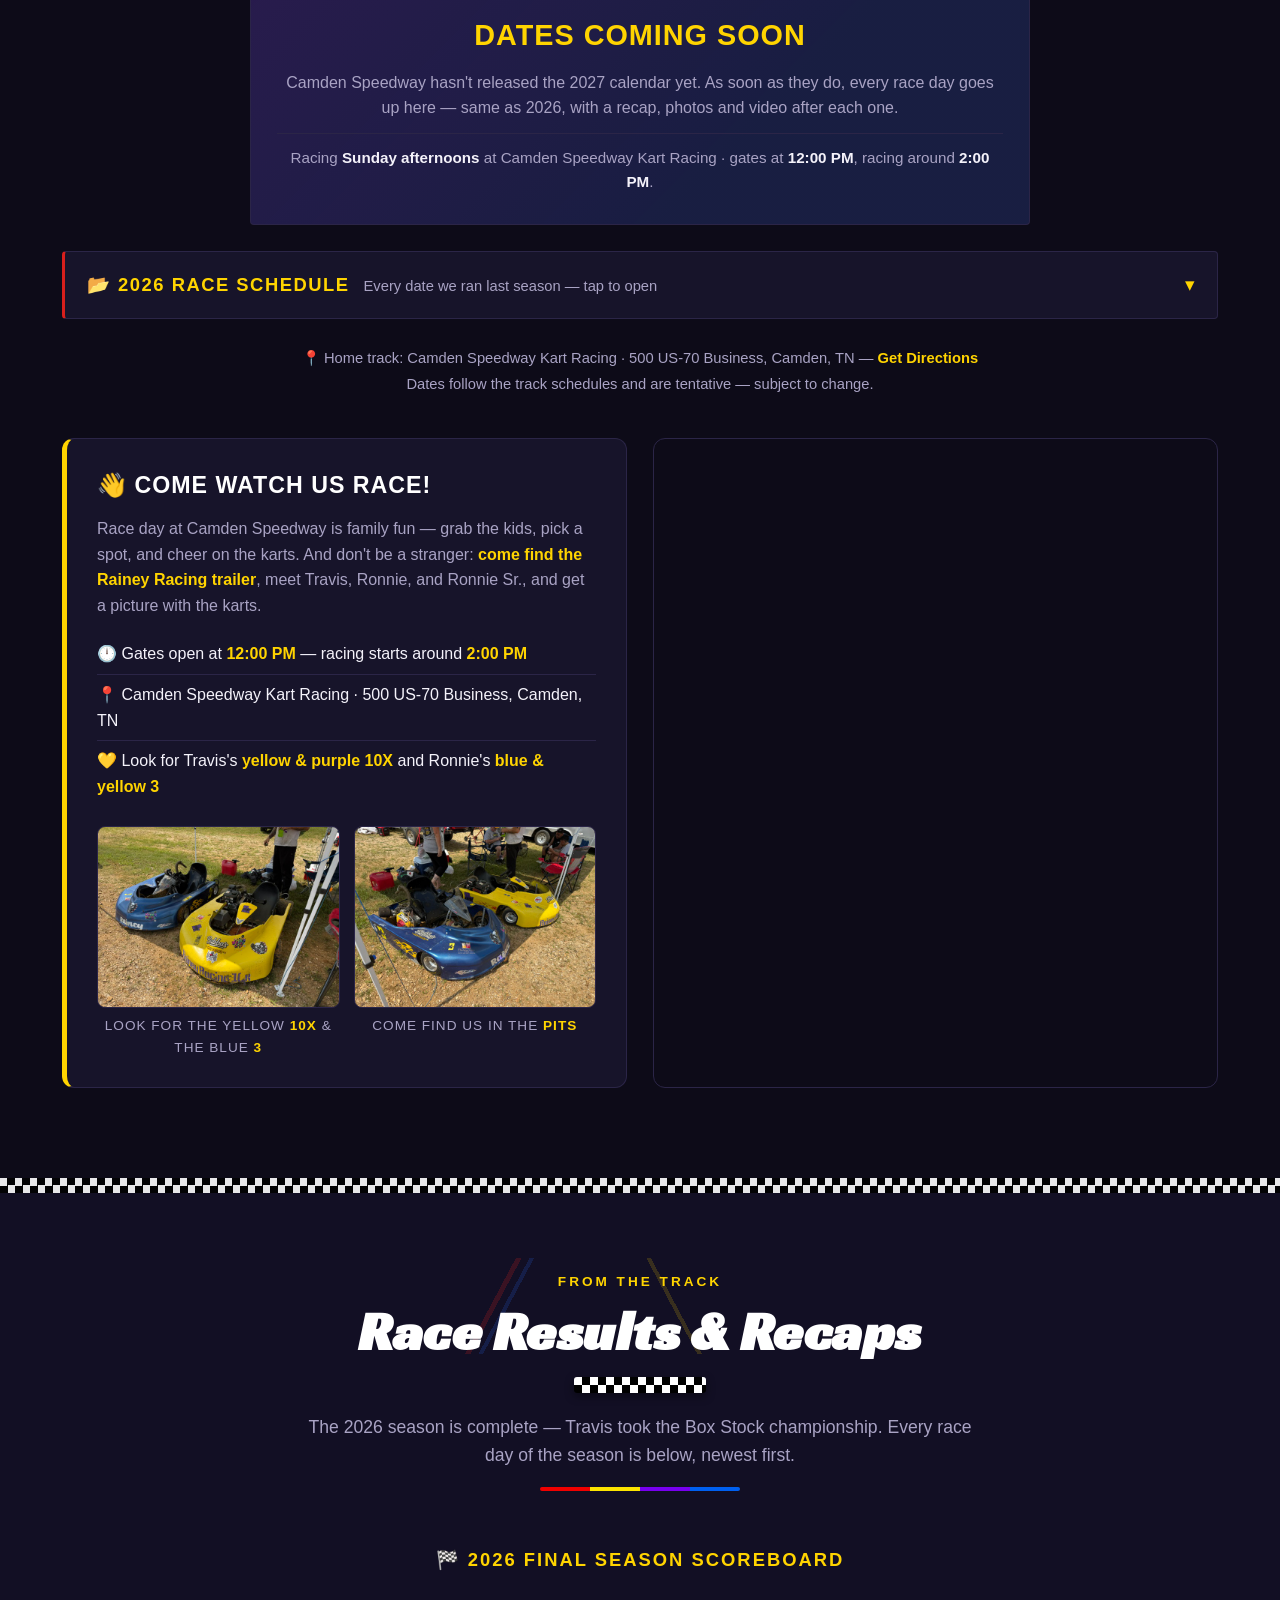
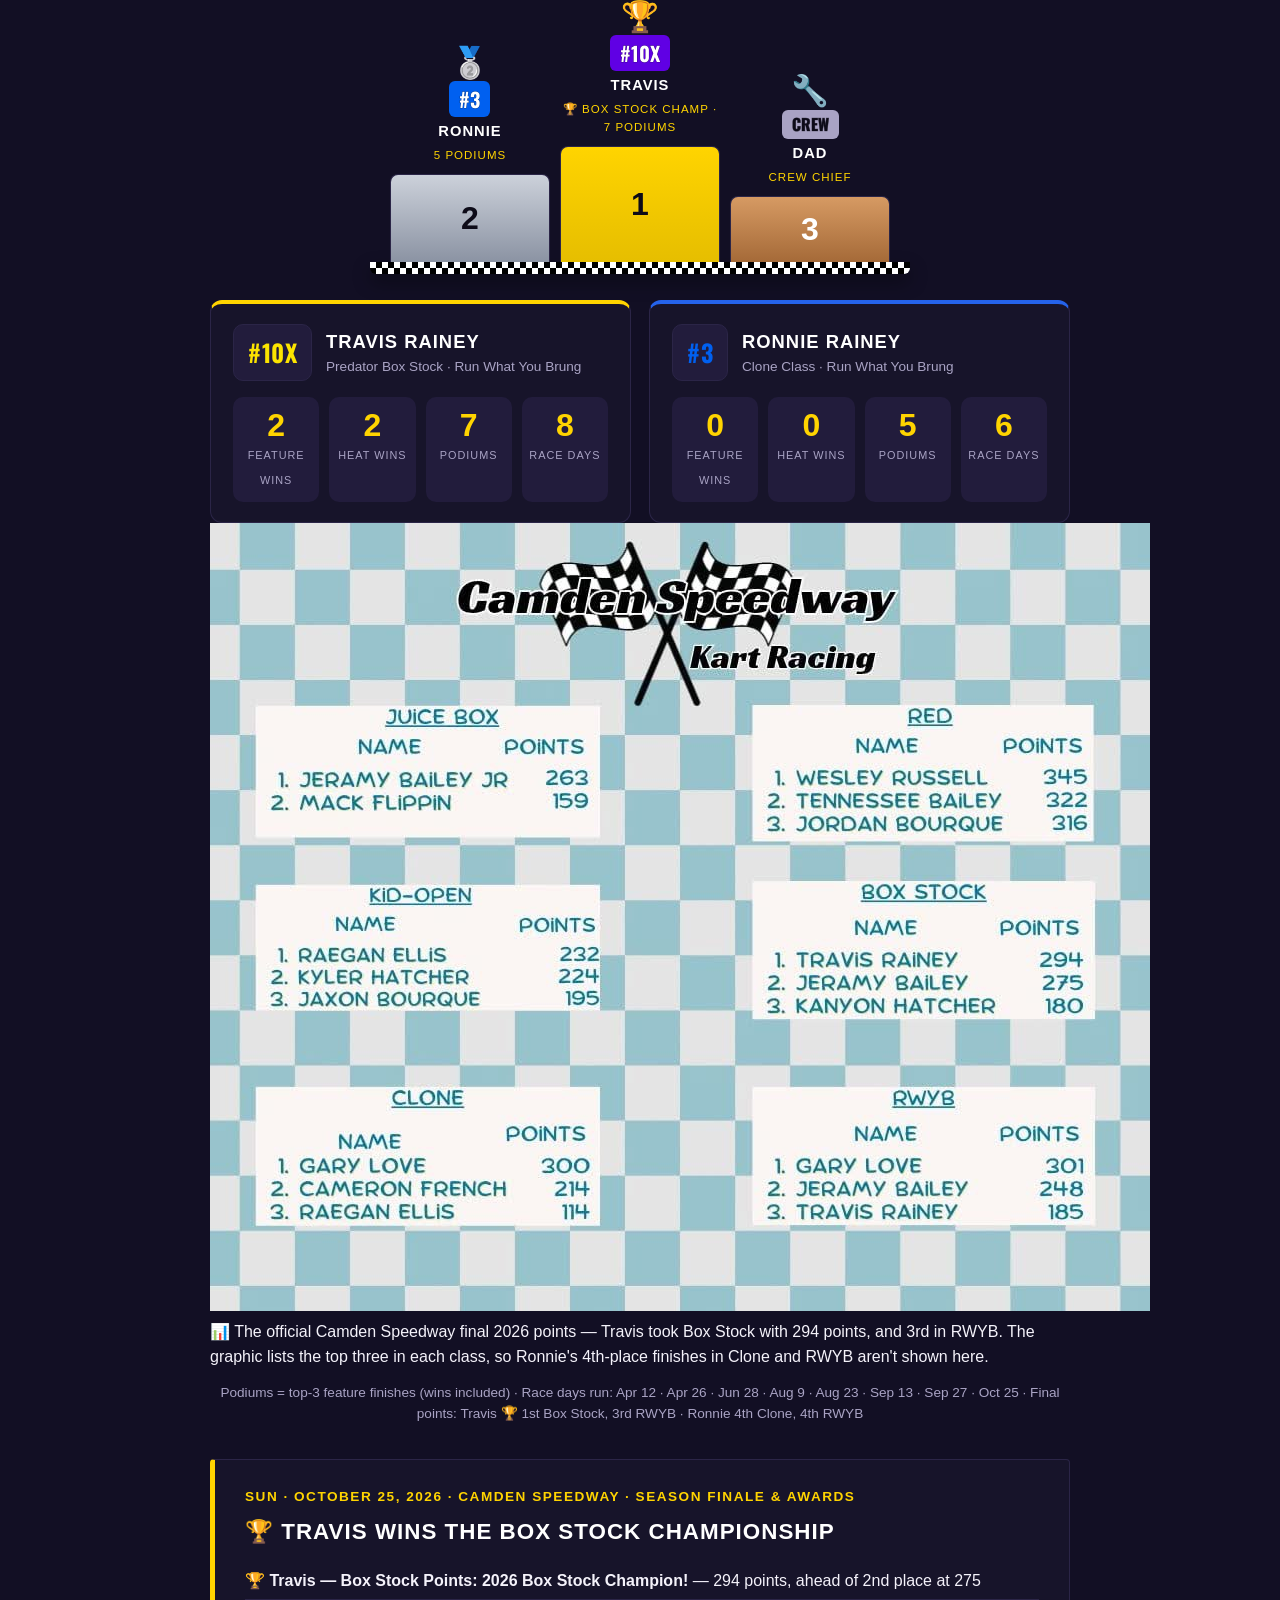
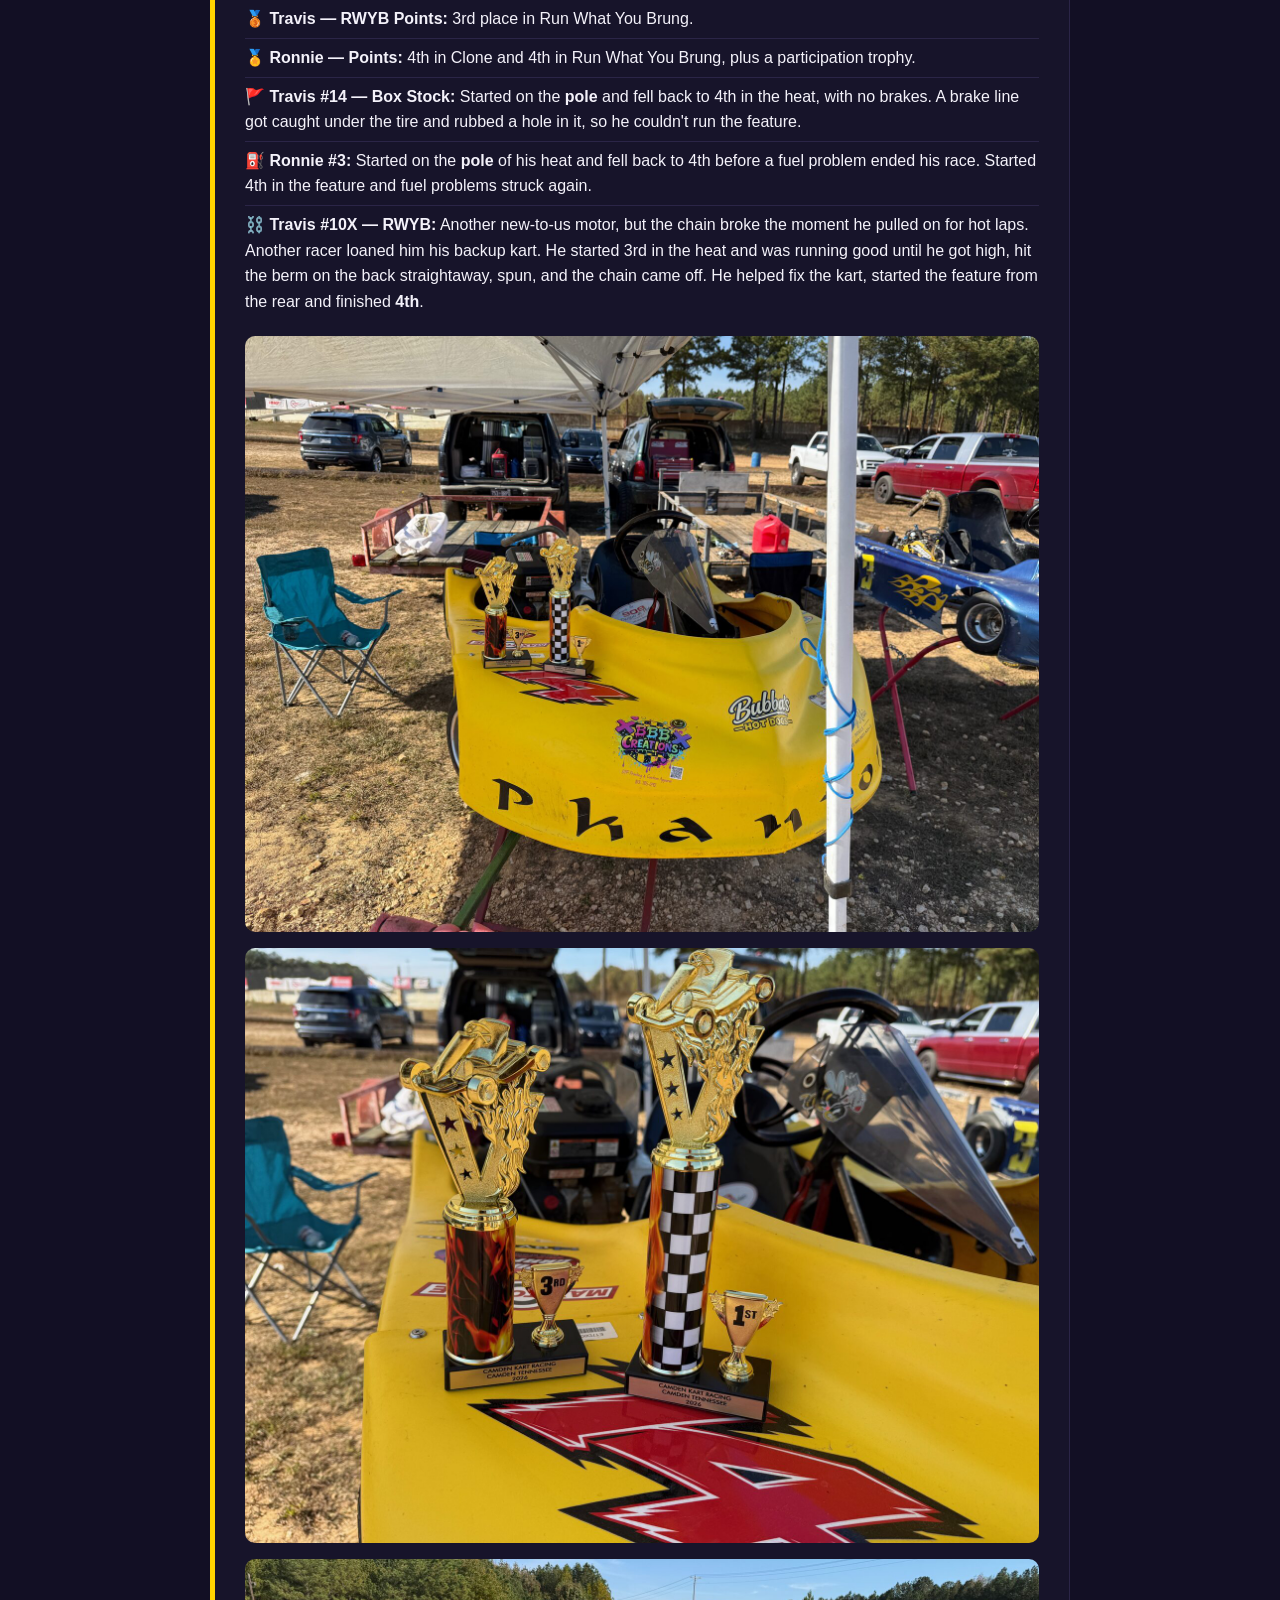
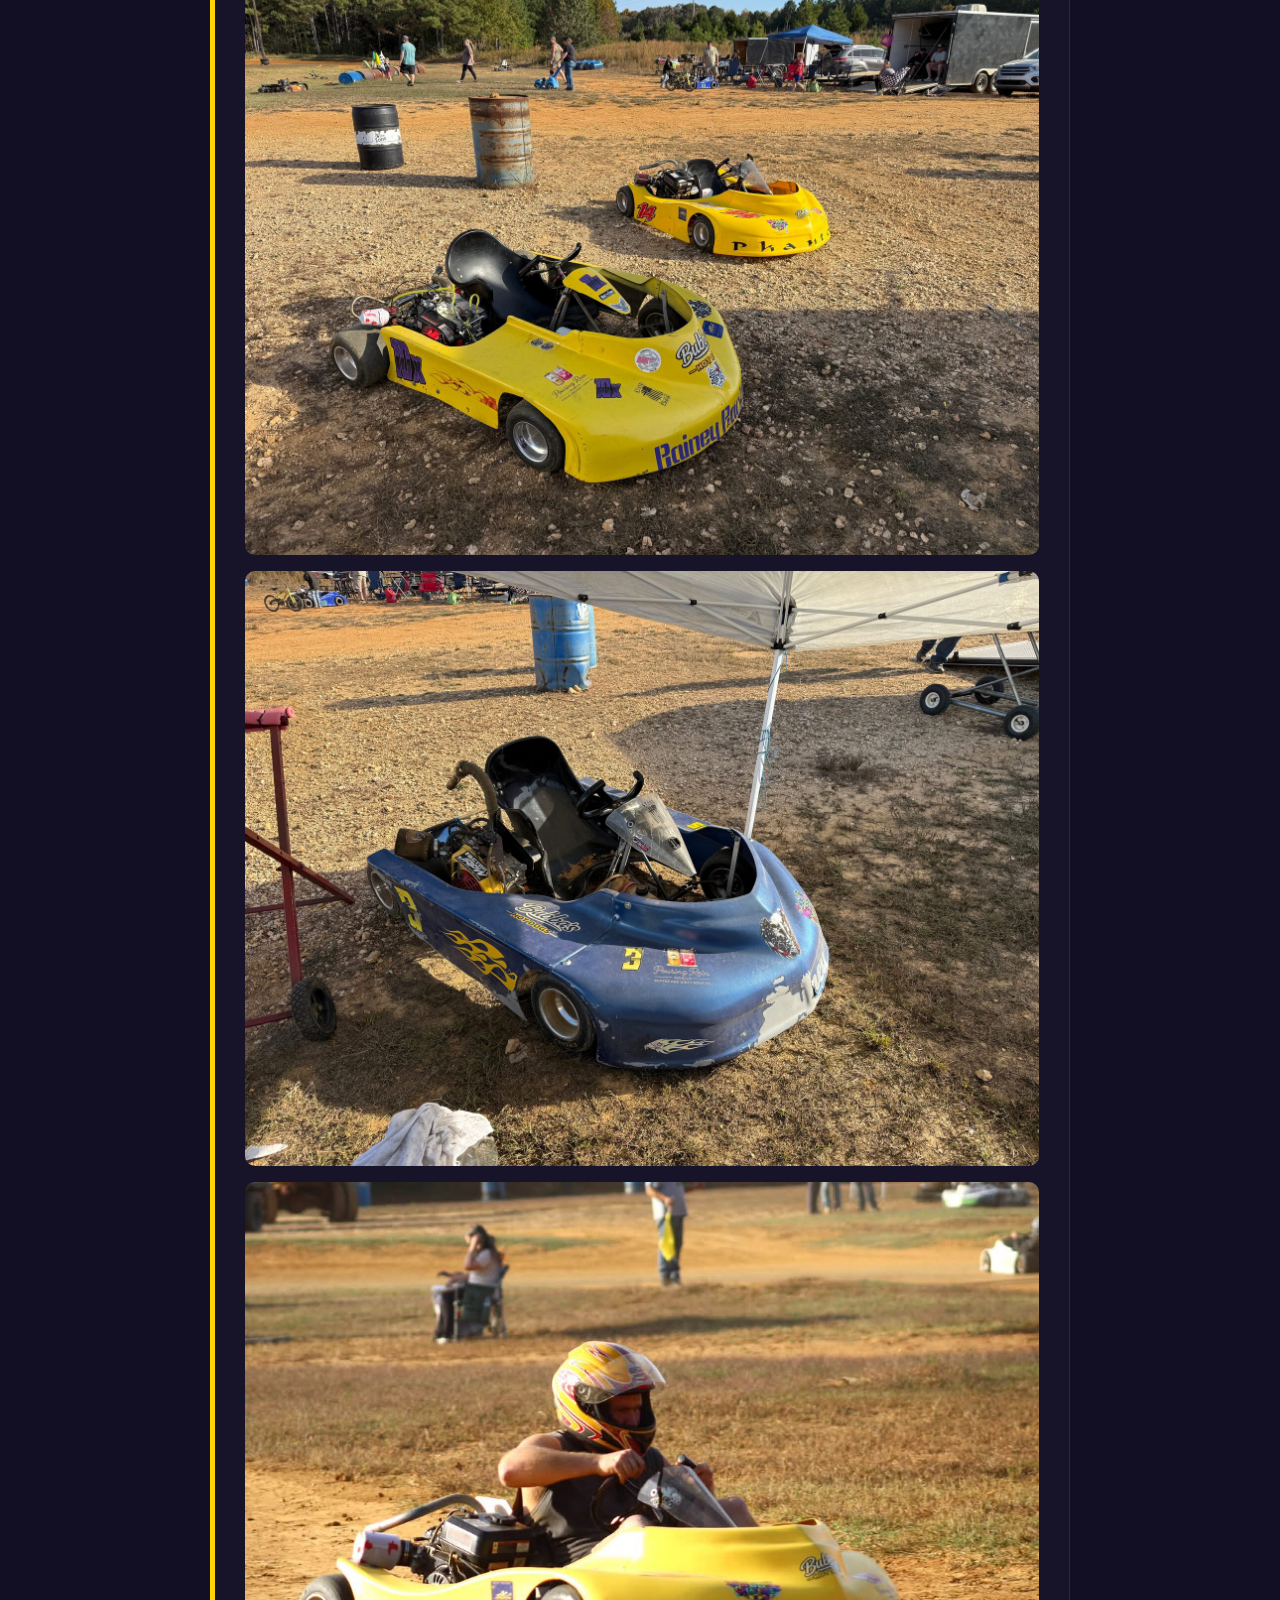
==== commit a05dd9fd: "Serve the wordmark as WebP so the hero is not 600KB The PNG crop was 588KB, far too heavy for a hero" ====
--- a/dirt/index.html
+++ b/dirt/index.html
@@ -14,7 +14,7 @@
     <link rel="stylesheet" href="../styles.css?v=33">
     <link rel="preconnect" href="https://fonts.googleapis.com">
     <link rel="preconnect" href="https://fonts.gstatic.com" crossorigin>
-    <link rel="stylesheet" href="../logolook.css?v=4">
+    <link rel="stylesheet" href="../logolook.css?v=5">
     <meta name="robots" content="noindex, nofollow">
 </head>
 <body>
@@ -74,7 +74,7 @@
         <div class="hero-speedlines"></div>
         <div class="hero-content">
             <div class="hero-badge">✝ GOD FIRST · FAMILY ALWAYS · RACING WITH PURPOSE</div>
-            <h1 class="hero-title hero-title--img"><img src="../images/brand/rainey-wordmark.png" alt="Rainey Racing" width="964" height="274" fetchpriority="high"></h1>
+            <h1 class="hero-title hero-title--img"><picture><source srcset="../images/brand/rainey-wordmark.webp" type="image/webp"><img src="../images/brand/rainey-wordmark.png" alt="Rainey Racing" width="964" height="274" fetchpriority="high"></picture></h1>
             <div class="hero-dirtline">Dirt Kart Racing</div>
             <div class="hero-champ">🏆 2026 Box Stock Points Champions &nbsp;·&nbsp; Camden Speedway</div>
             <p class="hero-sub">Family-driven dirt go-kart racing out of West Tennessee — and a team that just won a championship. <strong>Three karts run in 2027.</strong> Put your brand on all of them.</p>
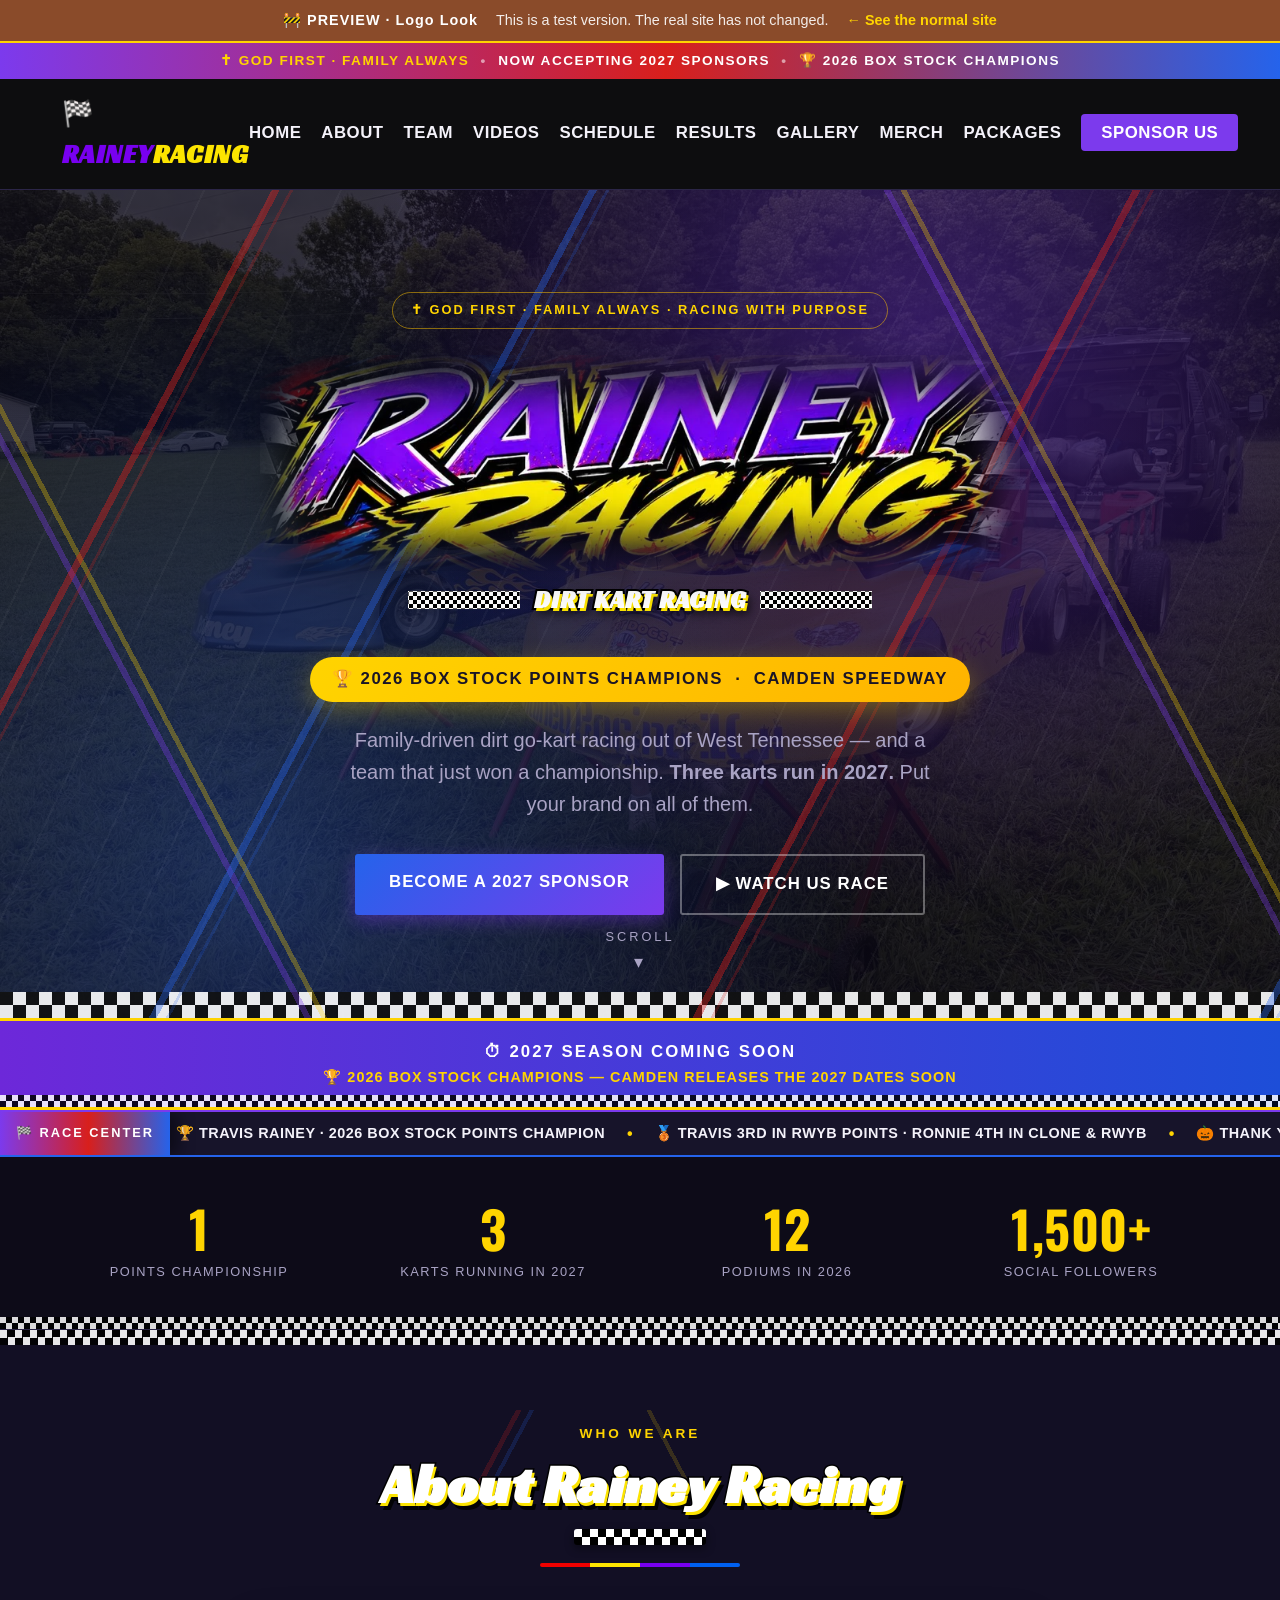
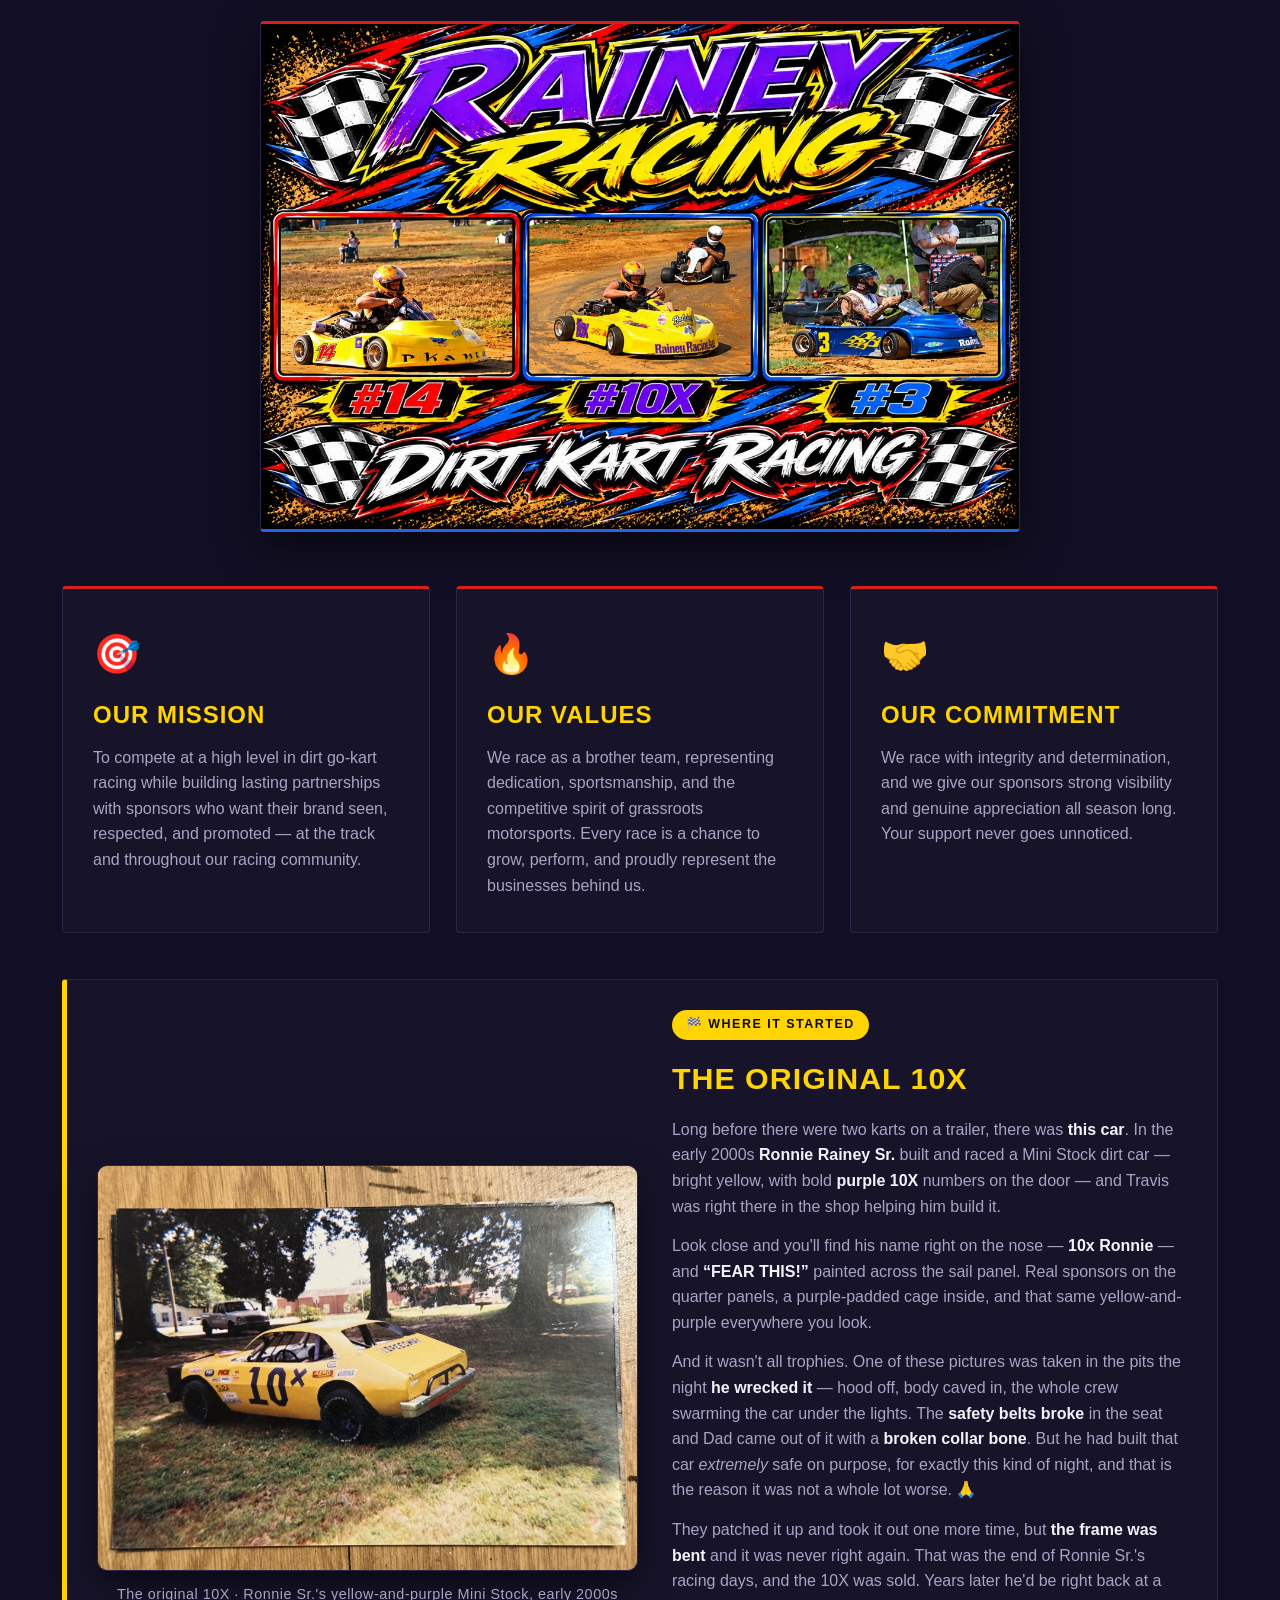
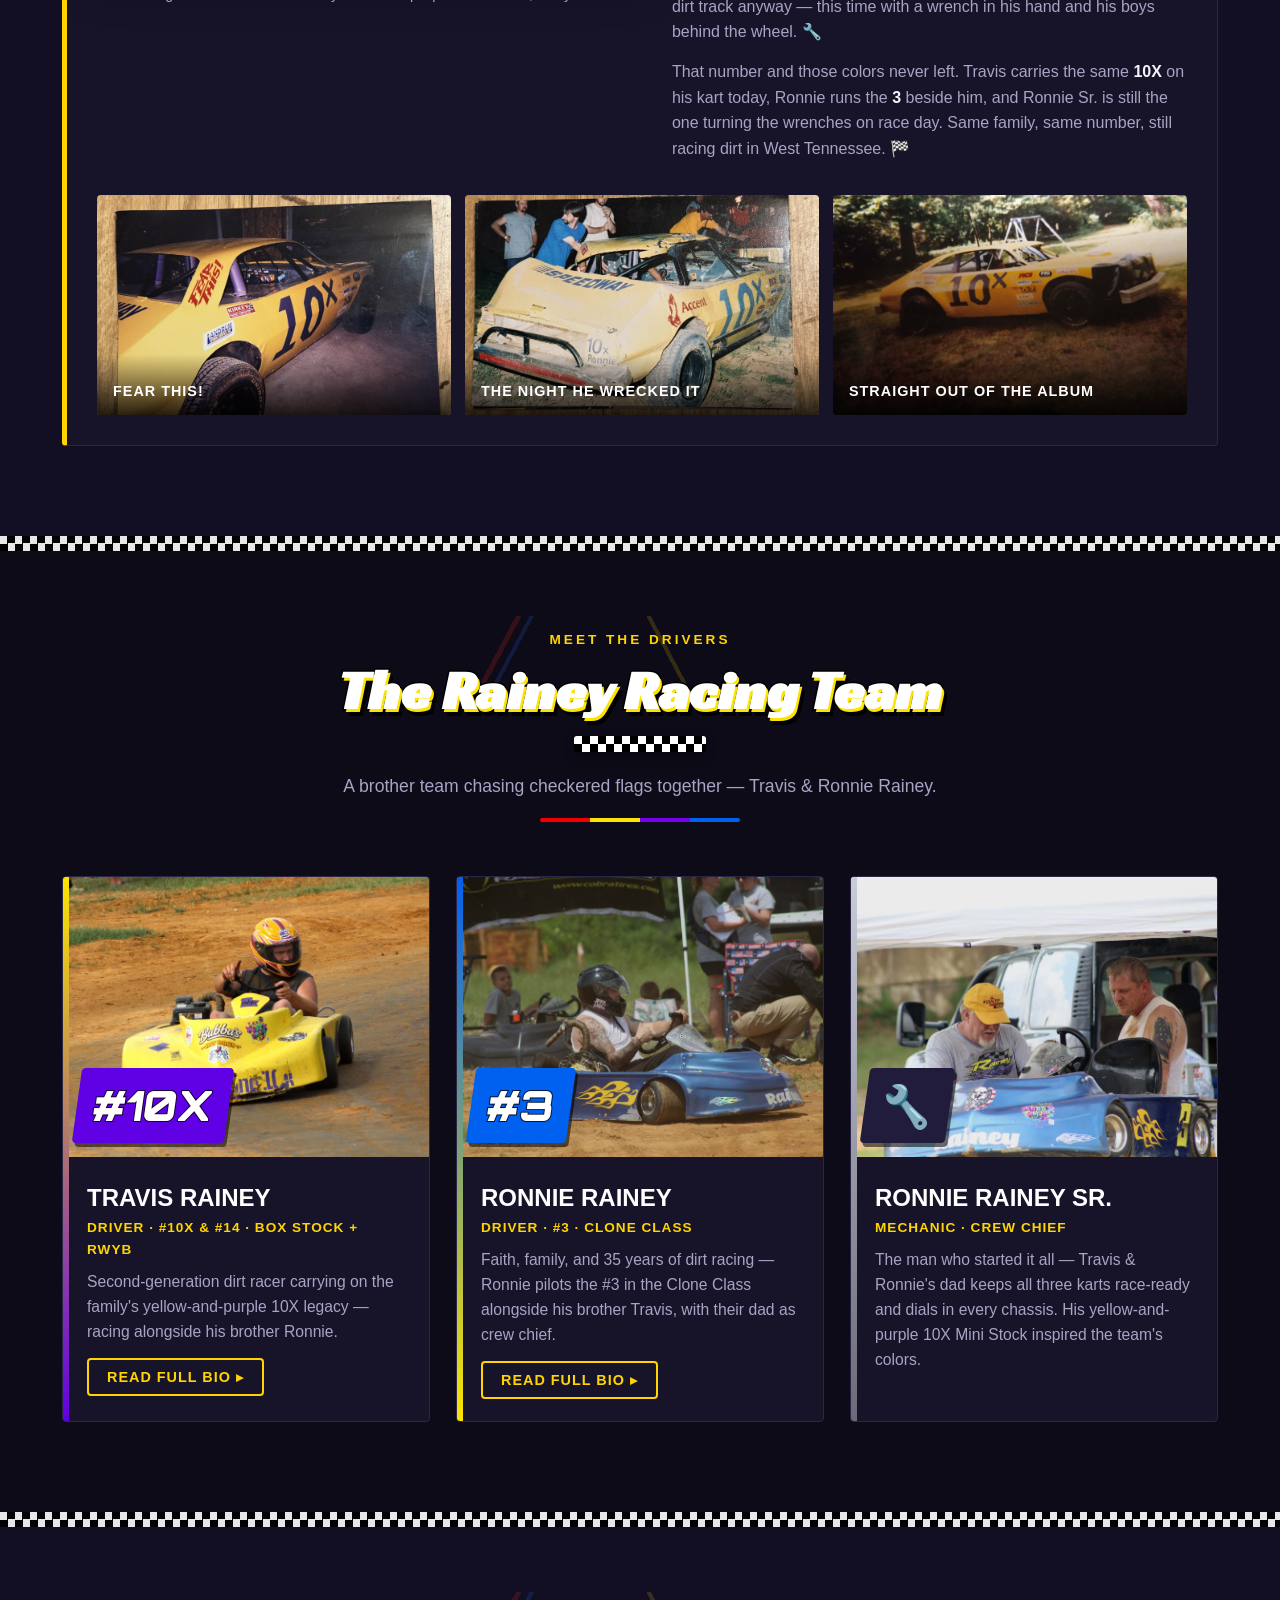
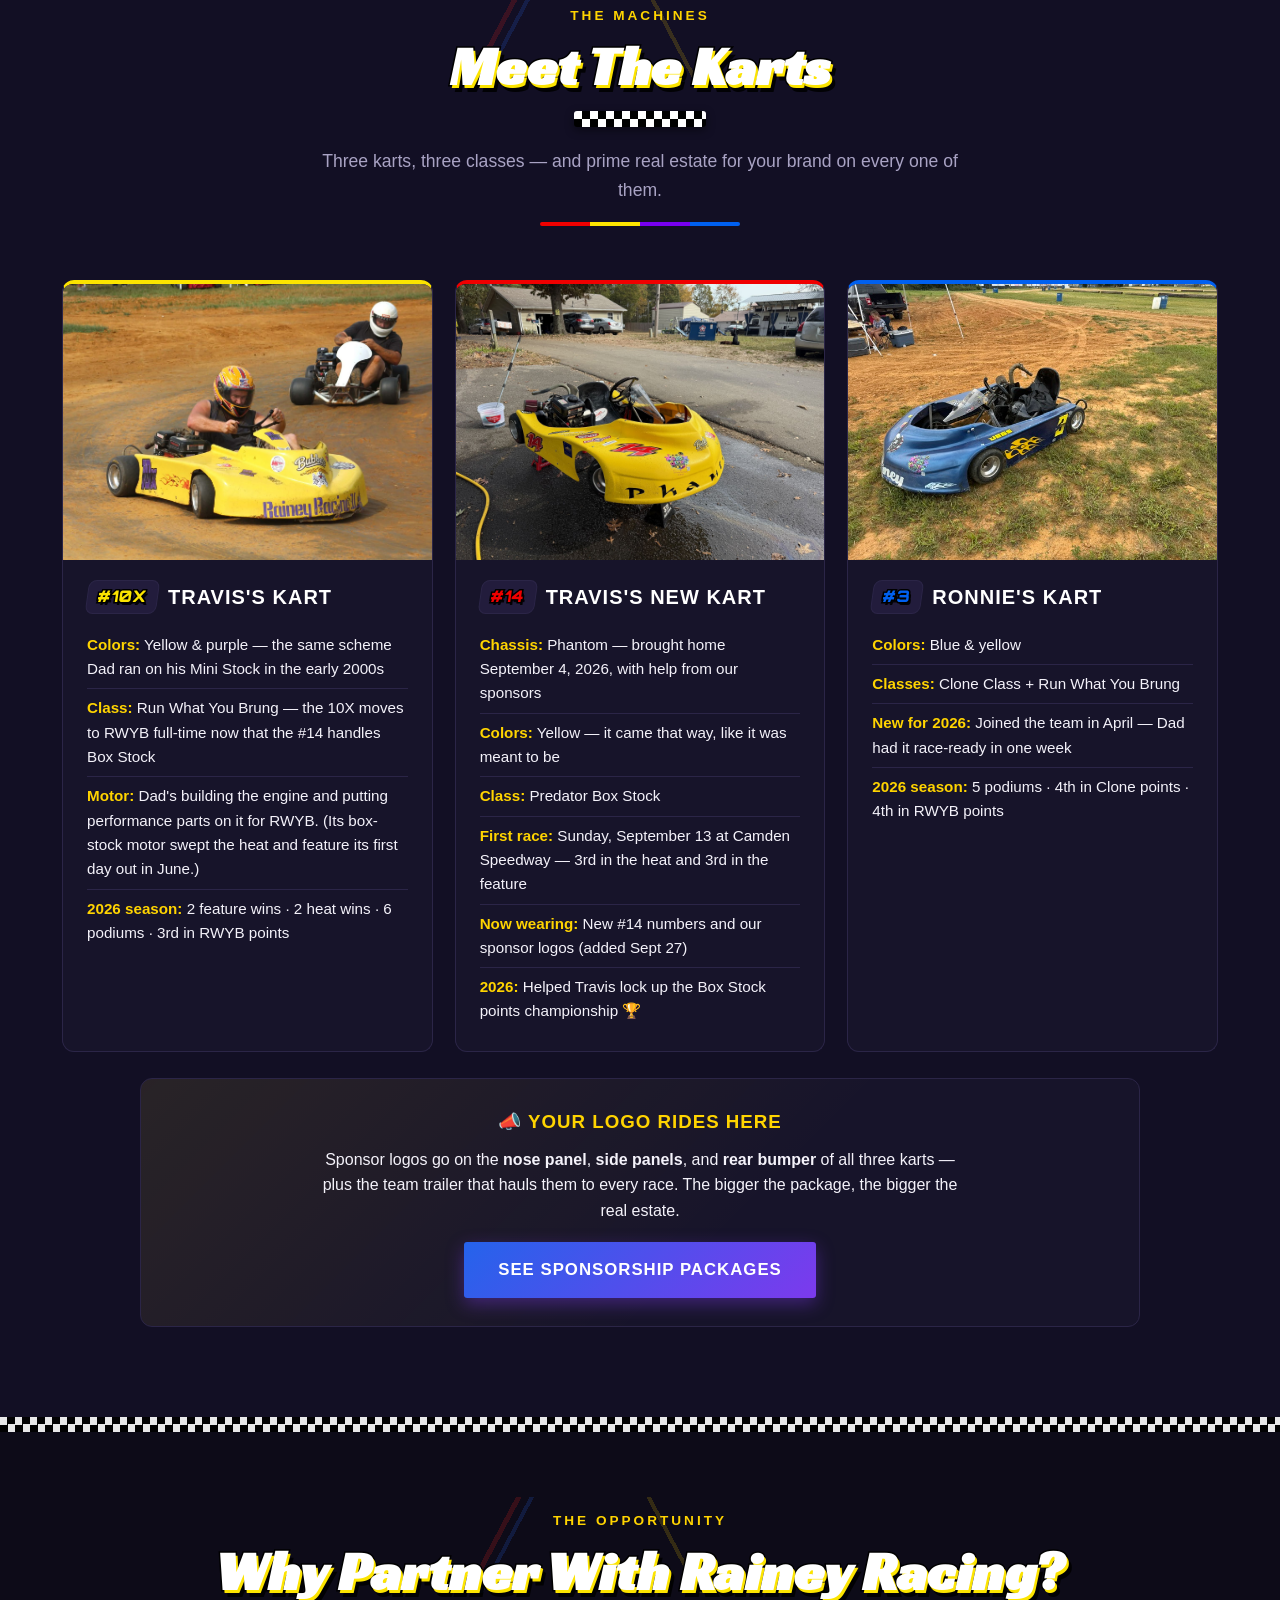
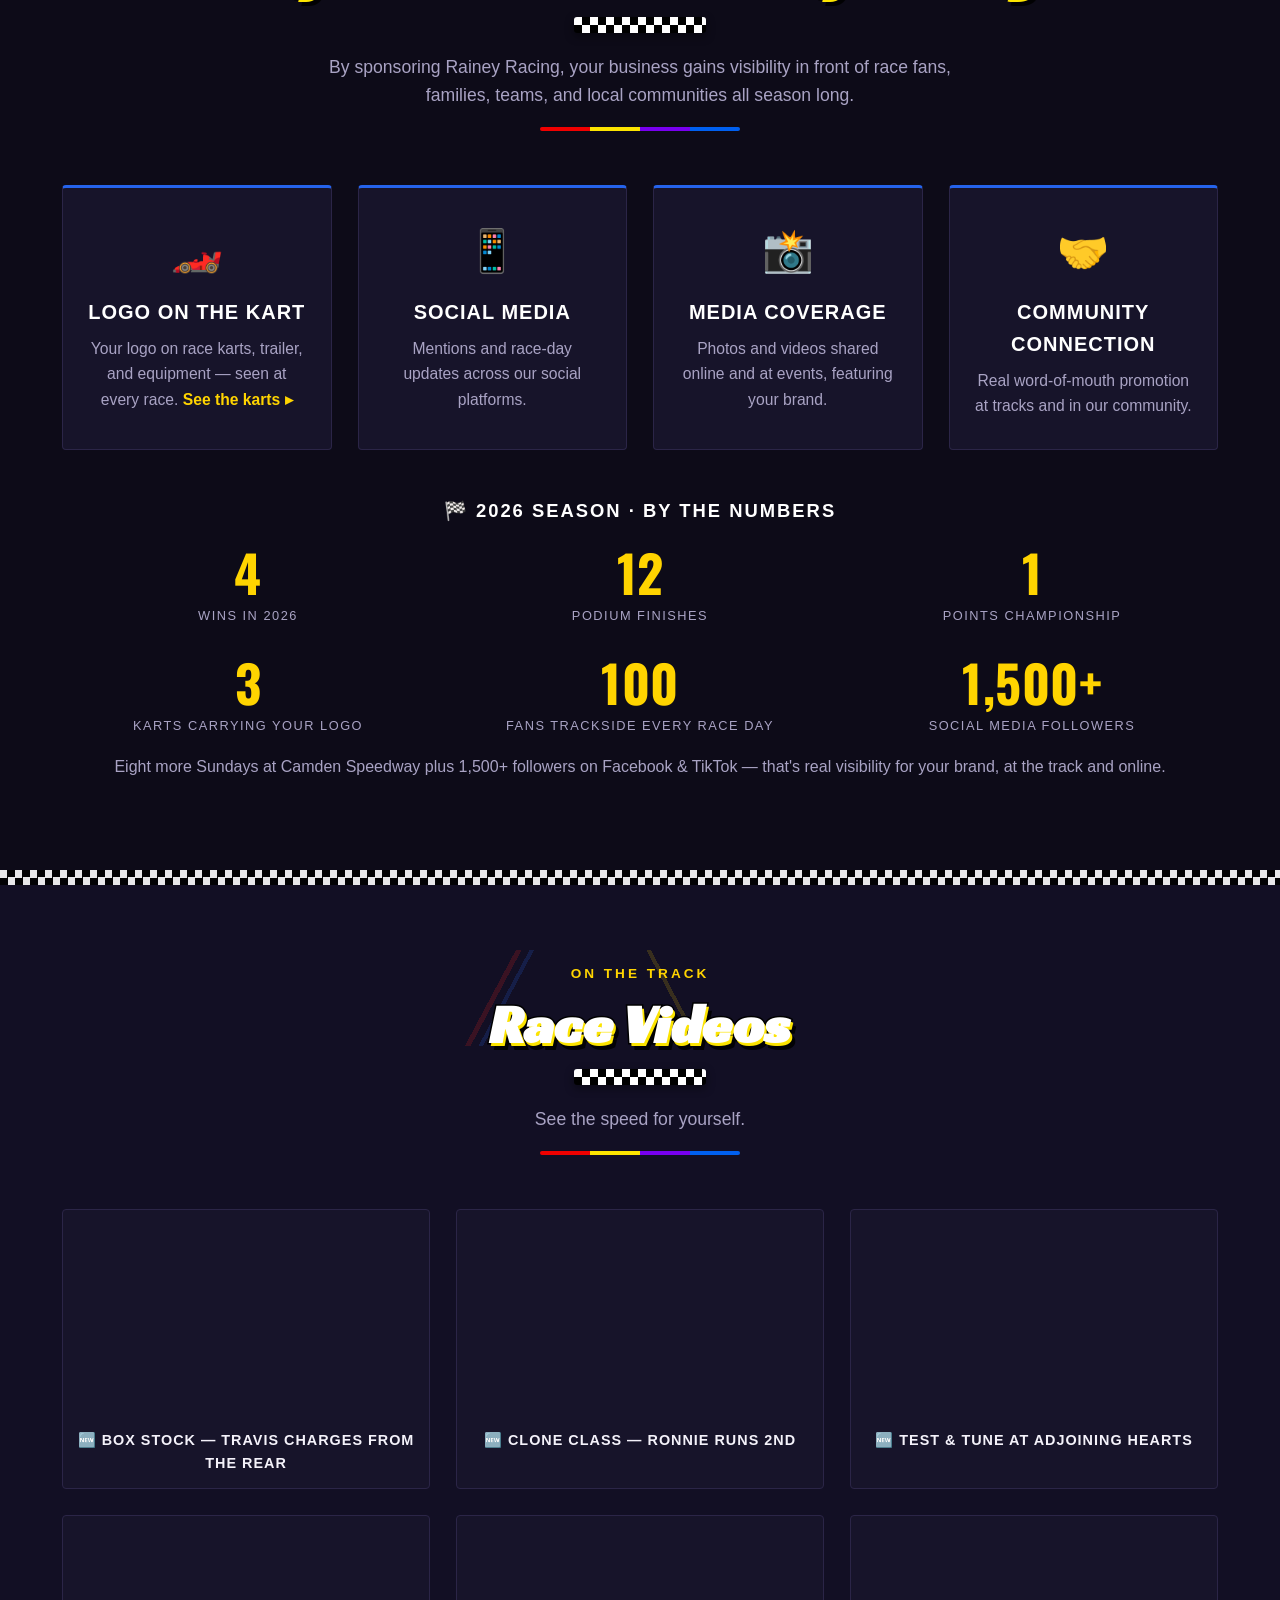
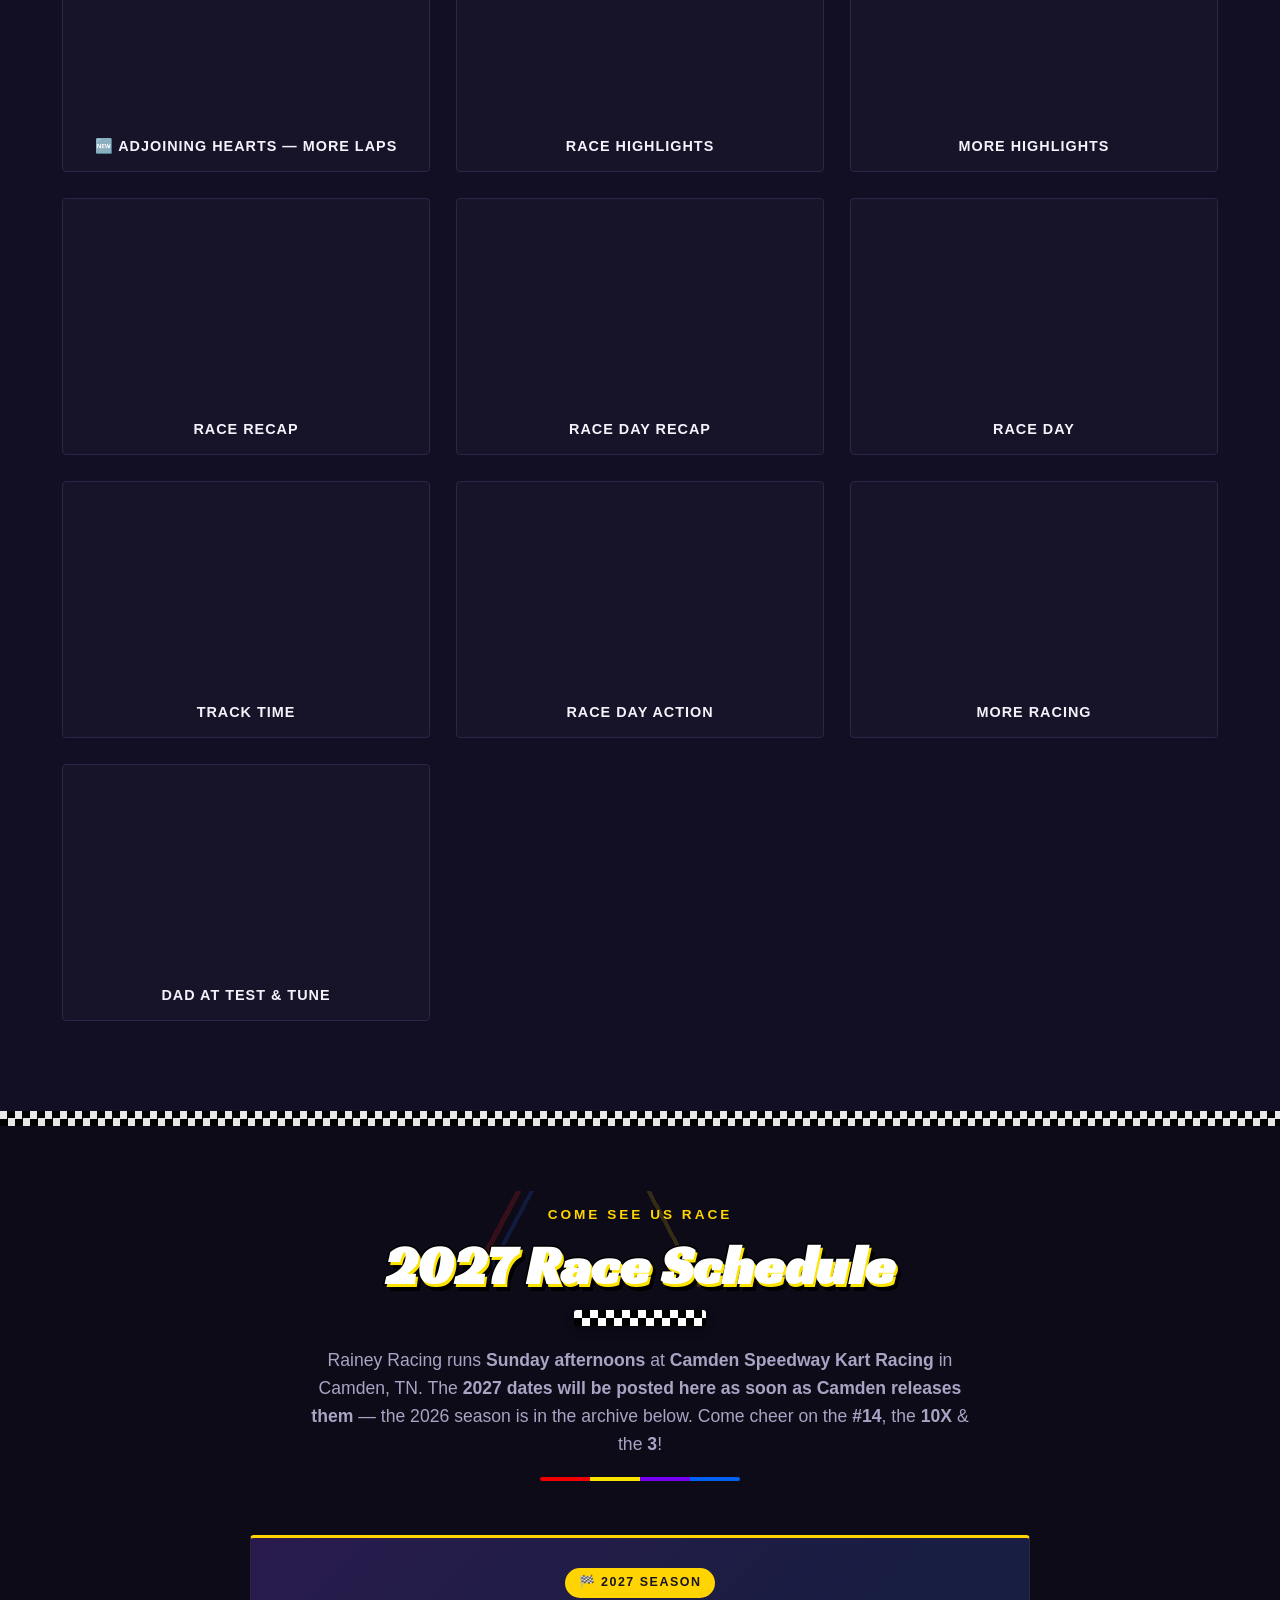
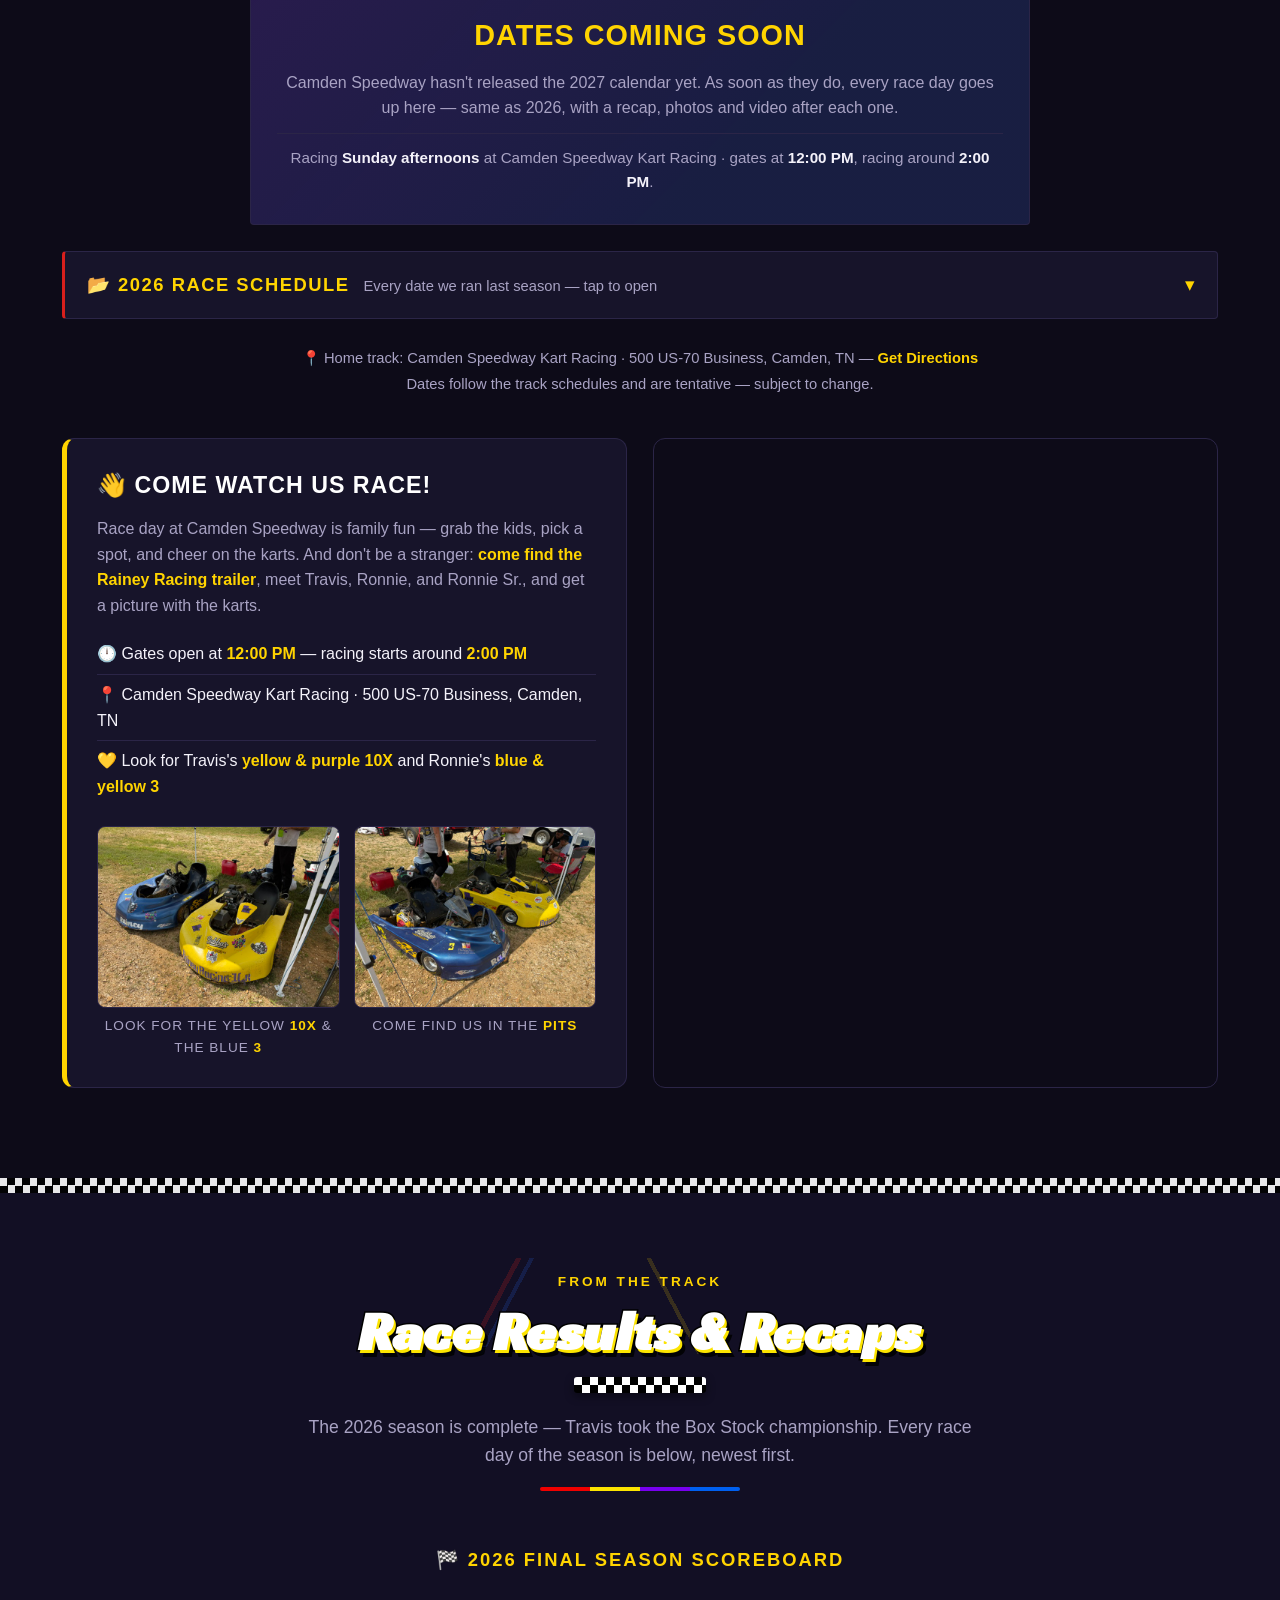
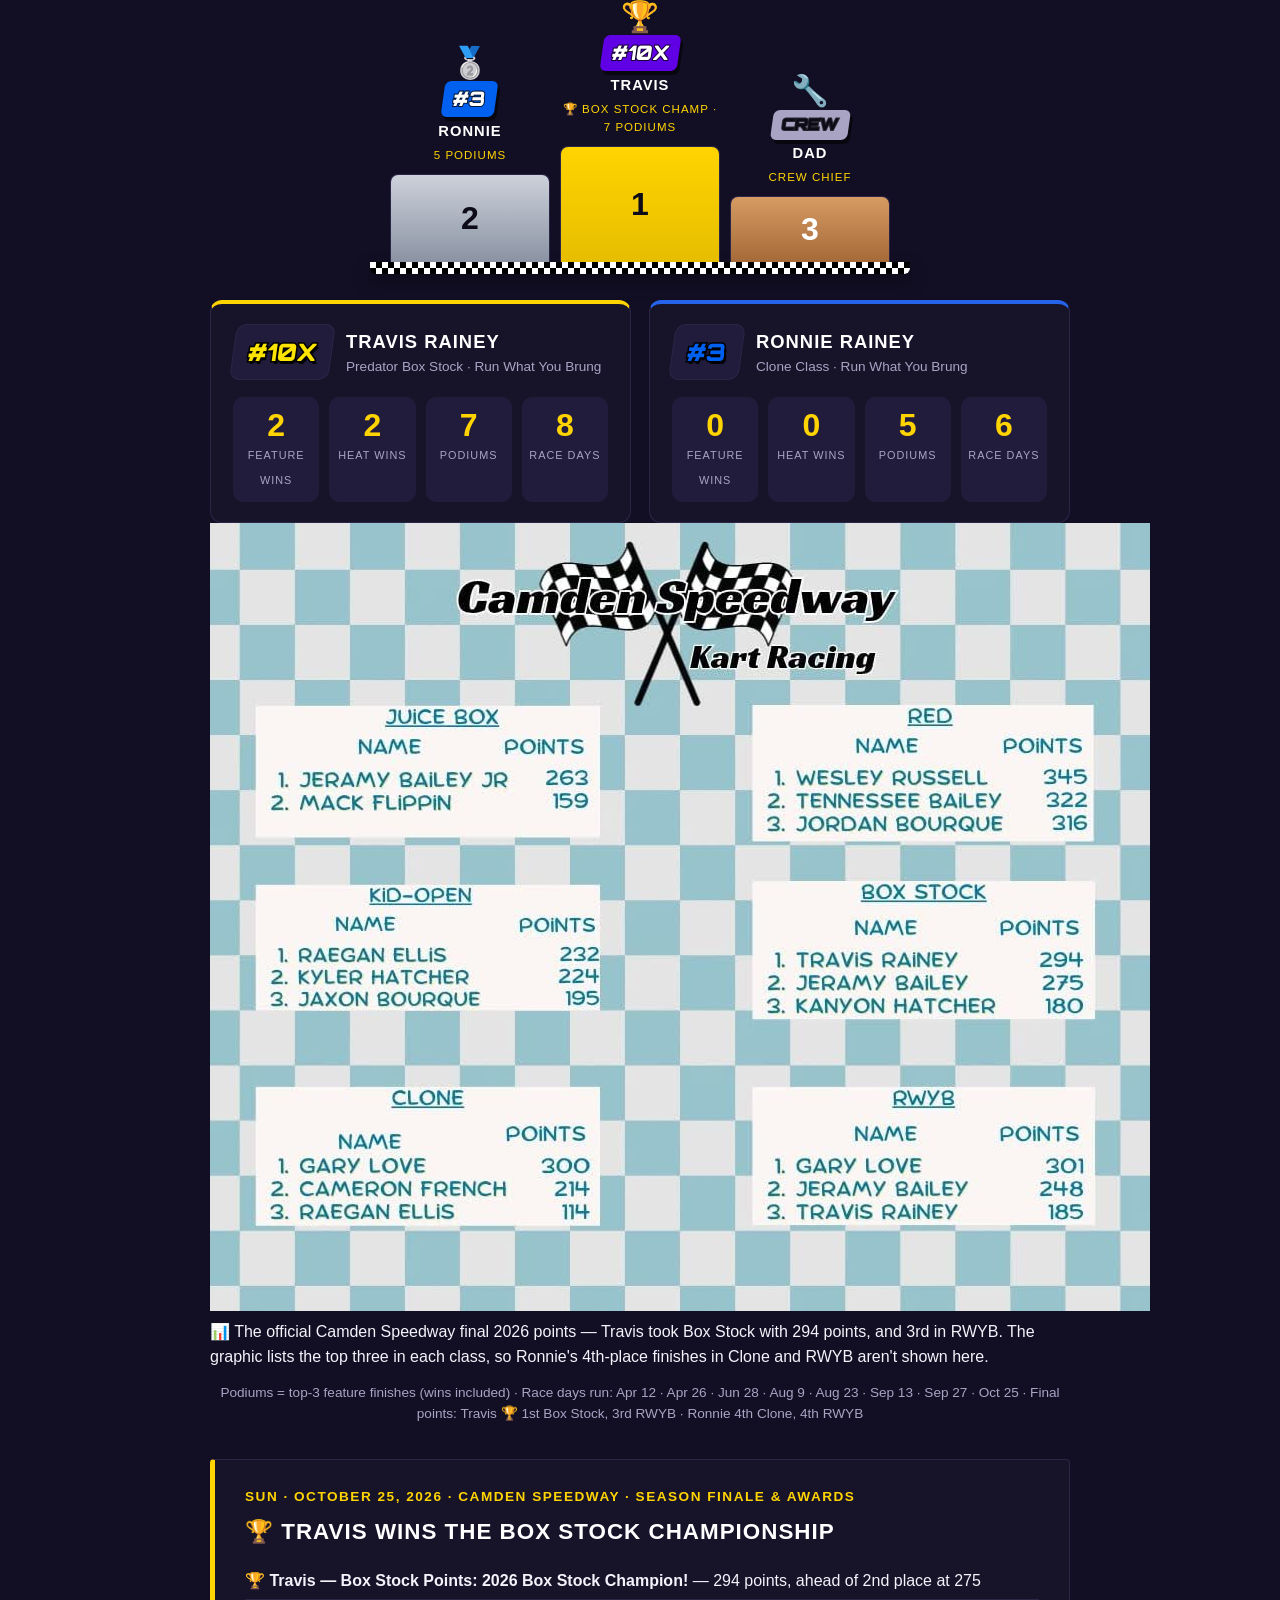
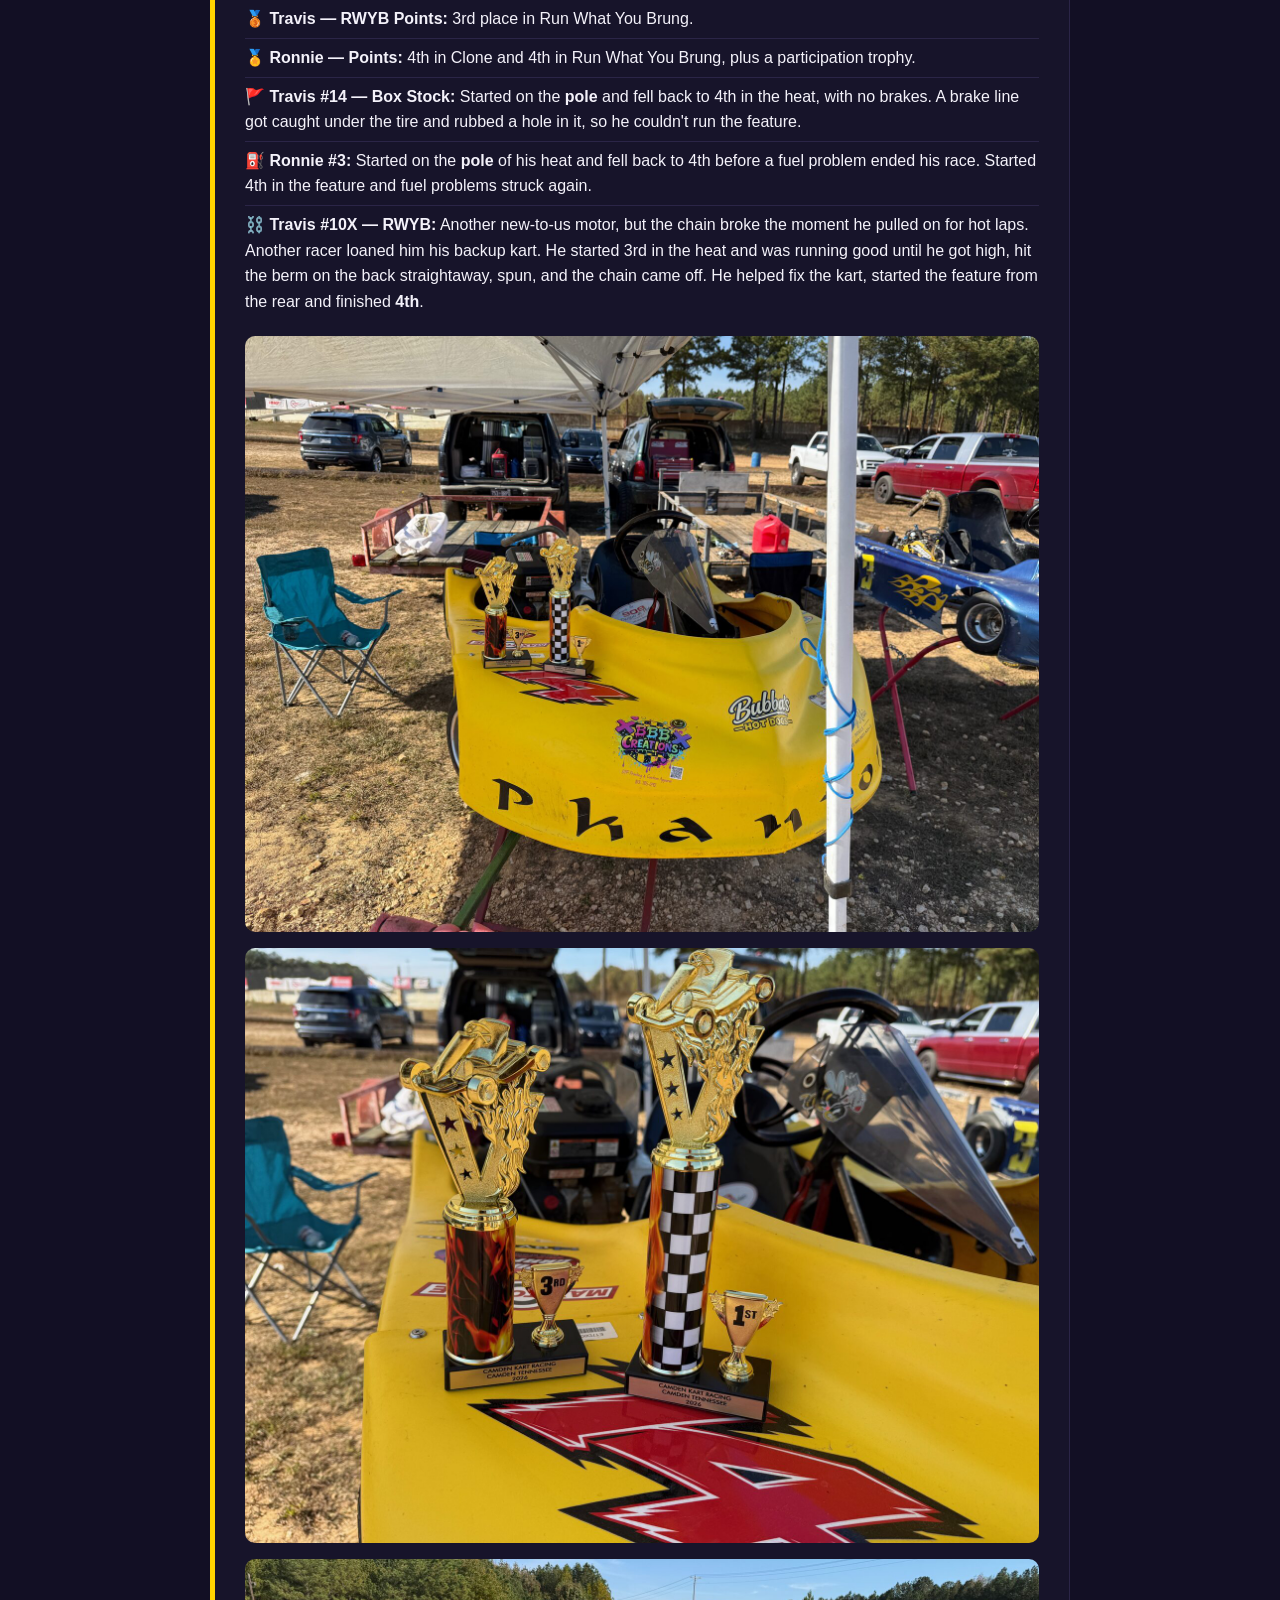
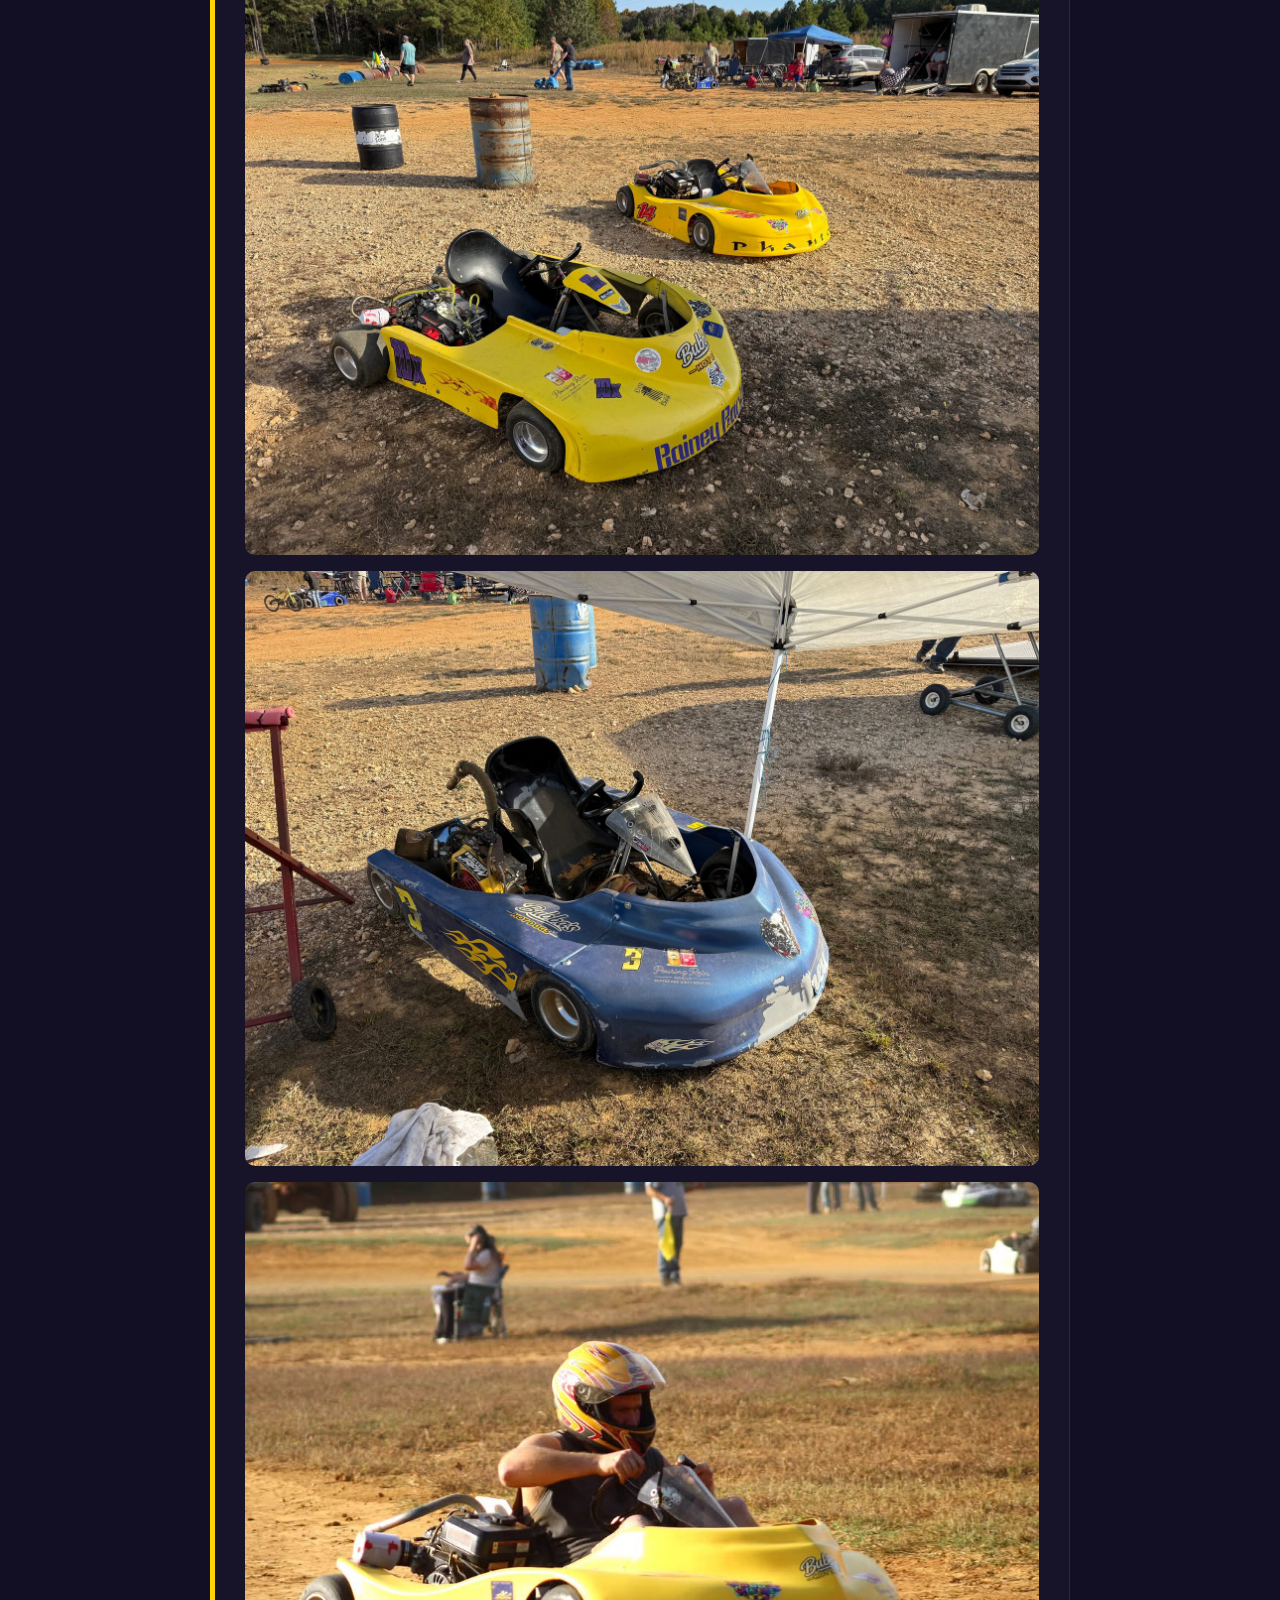
==== commit b7573dfb: "Build the banner's layered lettering treatment Travis supplied a breakdown of the banner's lettering" ====
--- a/dirt/index.html
+++ b/dirt/index.html
@@ -14,7 +14,7 @@
     <link rel="stylesheet" href="../styles.css?v=33">
     <link rel="preconnect" href="https://fonts.googleapis.com">
     <link rel="preconnect" href="https://fonts.gstatic.com" crossorigin>
-    <link rel="stylesheet" href="../logolook.css?v=5">
+    <link rel="stylesheet" href="../logolook.css?v=6">
     <meta name="robots" content="noindex, nofollow">
 </head>
 <body>
--- a/logolook.css
+++ b/logolook.css
@@ -13,7 +13,7 @@
    Loads AFTER styles.css. Nothing moves — this is paint only.
    ============================================================ */
 
-@import url('https://fonts.googleapis.com/css2?family=Oswald:wght@500;600;700&family=Racing+Sans+One&display=swap');
+@import url('https://fonts.googleapis.com/css2?family=Oswald:wght@500;600;700&family=Racing+Sans+One&family=Orbitron:wght@700;900&display=swap');
 
 :root {
     /* the four colours straight off the banner */
@@ -292,3 +292,81 @@
 @media (max-width: 760px) {
     .hero-title--img img { max-width: 100%; }
 }
+
+
+/* ============================================================
+   THE LAYERED LETTERING TREATMENT
+   ------------------------------------------------------------
+   From Travis's own breakdown of the banner: "black shadows,
+   white highlights, and yellow outlines".
+
+   That treatment is what makes the lettering read as the logo -
+   more than the typeface does - and unlike the fonts it costs
+   nothing, because CSS can build it.
+
+   On the fonts themselves: of the five named, only Racing Sans
+   One can be used on a website. Ethnocentric and Good Times are
+   commercial licences; Streetwear and Blazed are personal-use
+   only. Orbitron is the free stand-in for the squared
+   Ethnocentric look, and the hero wordmark is the real artwork
+   anyway, so the brush script needs no substitute there.
+   ============================================================ */
+
+/* ---------- number plates: heavy squared italic, thickly outlined ---------- */
+.kart-badge, .podium-num, .driver-num, .score-num {
+    font-family: 'Orbitron', 'Racing Sans One', Oswald, sans-serif;
+    font-weight: 900;
+    font-style: normal;
+    transform: skewX(-8deg);
+    display: inline-block;
+}
+.kart-badge, .score-num {
+    -webkit-text-stroke: 3px #000;
+    paint-order: stroke fill;
+    text-shadow: 2px 3px 0 rgba(0,0,0,.9);
+}
+.podium-num, .driver-num {
+    -webkit-text-stroke: 2px rgba(0,0,0,.75);
+    paint-order: stroke fill;
+    box-shadow: 3px 4px 0 rgba(0,0,0,.55);
+}
+
+/* ---------- section headings: black shadow, yellow edge ---------- */
+.section-title {
+    color: #fff;
+    -webkit-text-stroke: 3px #000;
+    paint-order: stroke fill;
+    text-shadow:
+        2px 3px 0 var(--banner-yellow),
+        5px 7px 0 rgba(0,0,0,.85);
+}
+
+/* ---------- the banner's bottom line, same treatment ---------- */
+.hero-dirtline {
+    color: #fff;
+    -webkit-text-stroke: 4px #000;
+    paint-order: stroke fill;
+    text-shadow:
+        2px 3px 0 var(--banner-yellow),
+        4px 6px 10px rgba(0,0,0,.8);
+}
+
+/* ---------- tier names pick it up too, lighter ---------- */
+.package-tier {
+    -webkit-text-stroke: 2px #000;
+    paint-order: stroke fill;
+    text-shadow: 1px 2px 0 rgba(0,0,0,.8);
+}
+
+/* browsers without -webkit-text-stroke still get a readable outline */
+@supports not (-webkit-text-stroke: 1px #000) {
+    .section-title, .hero-dirtline {
+        text-shadow: -2px -2px 0 #000, 2px -2px 0 #000, -2px 2px 0 #000, 2px 2px 0 #000,
+                     3px 4px 0 var(--banner-yellow);
+    }
+}
+
+@media (max-width: 760px) {
+    .section-title { -webkit-text-stroke-width: 2px; text-shadow: 1px 2px 0 var(--banner-yellow), 3px 4px 0 rgba(0,0,0,.85); }
+    .hero-dirtline { -webkit-text-stroke-width: 3px; }
+}
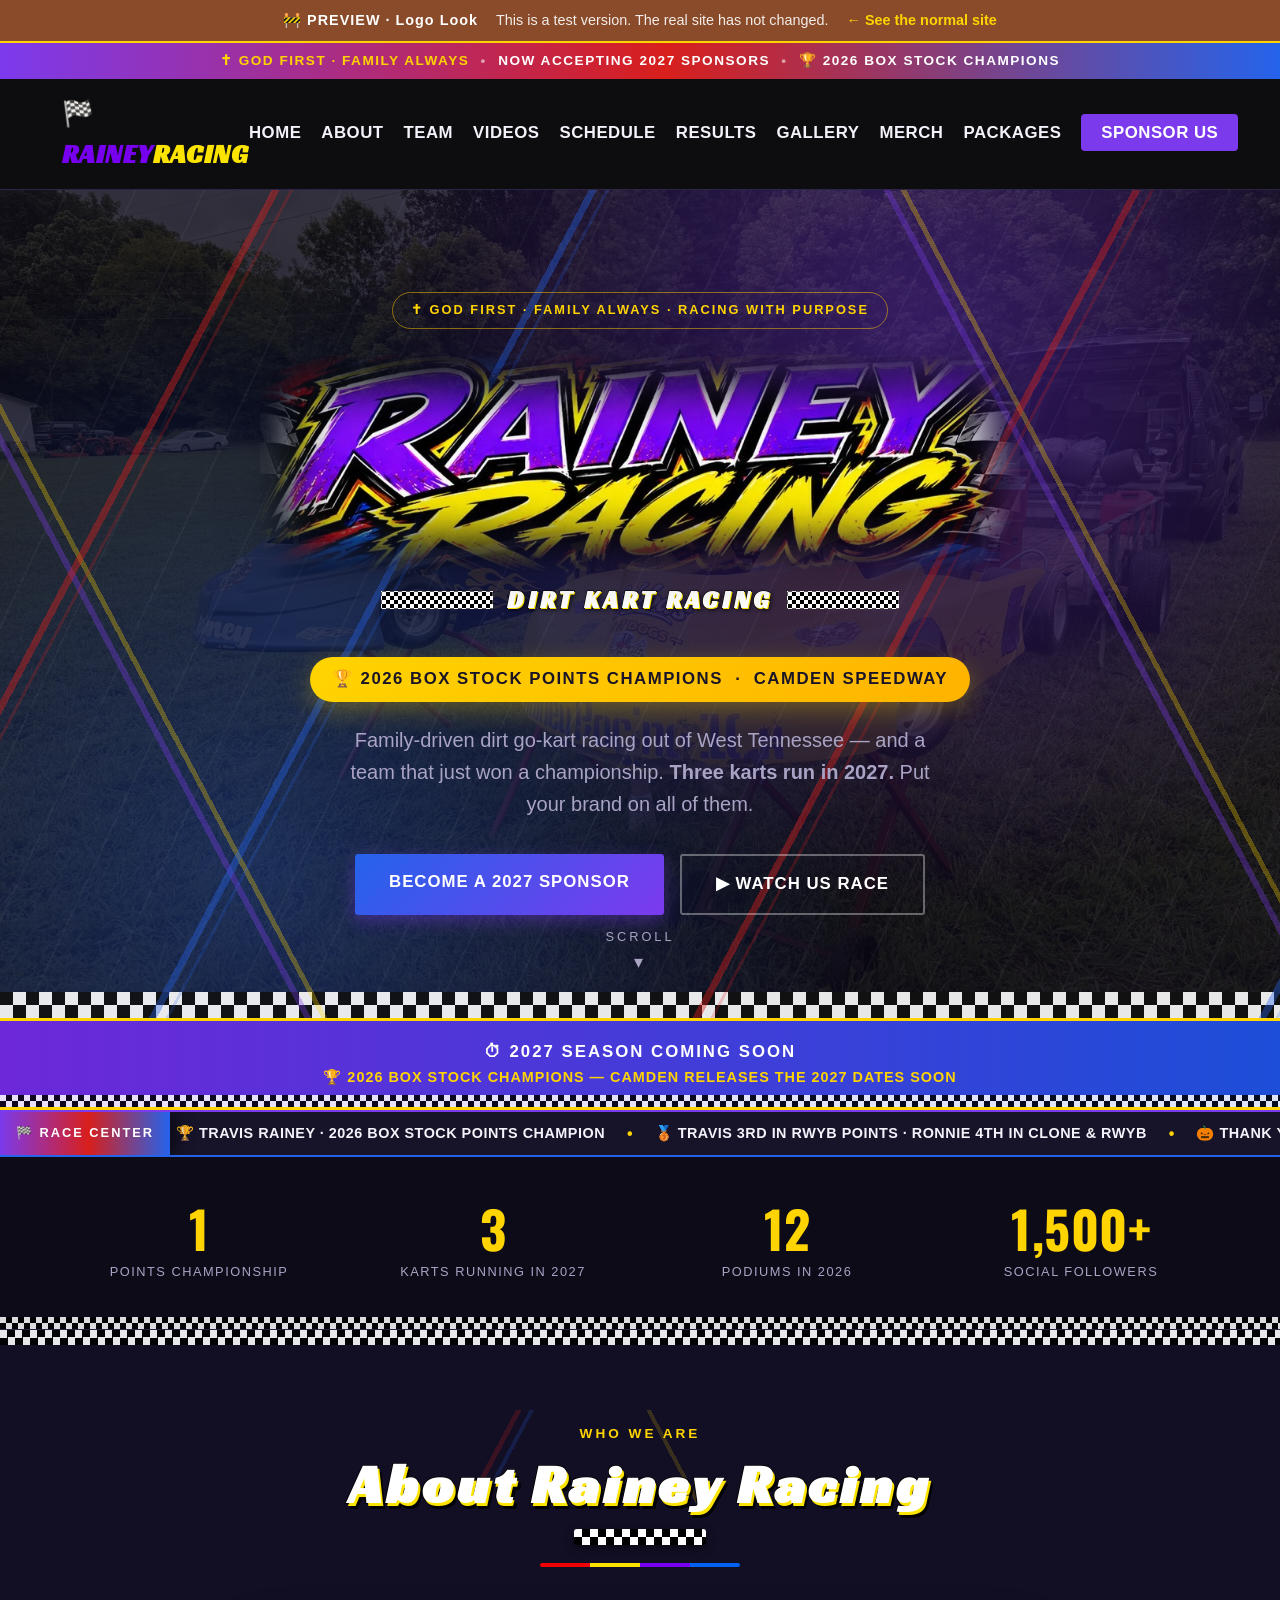
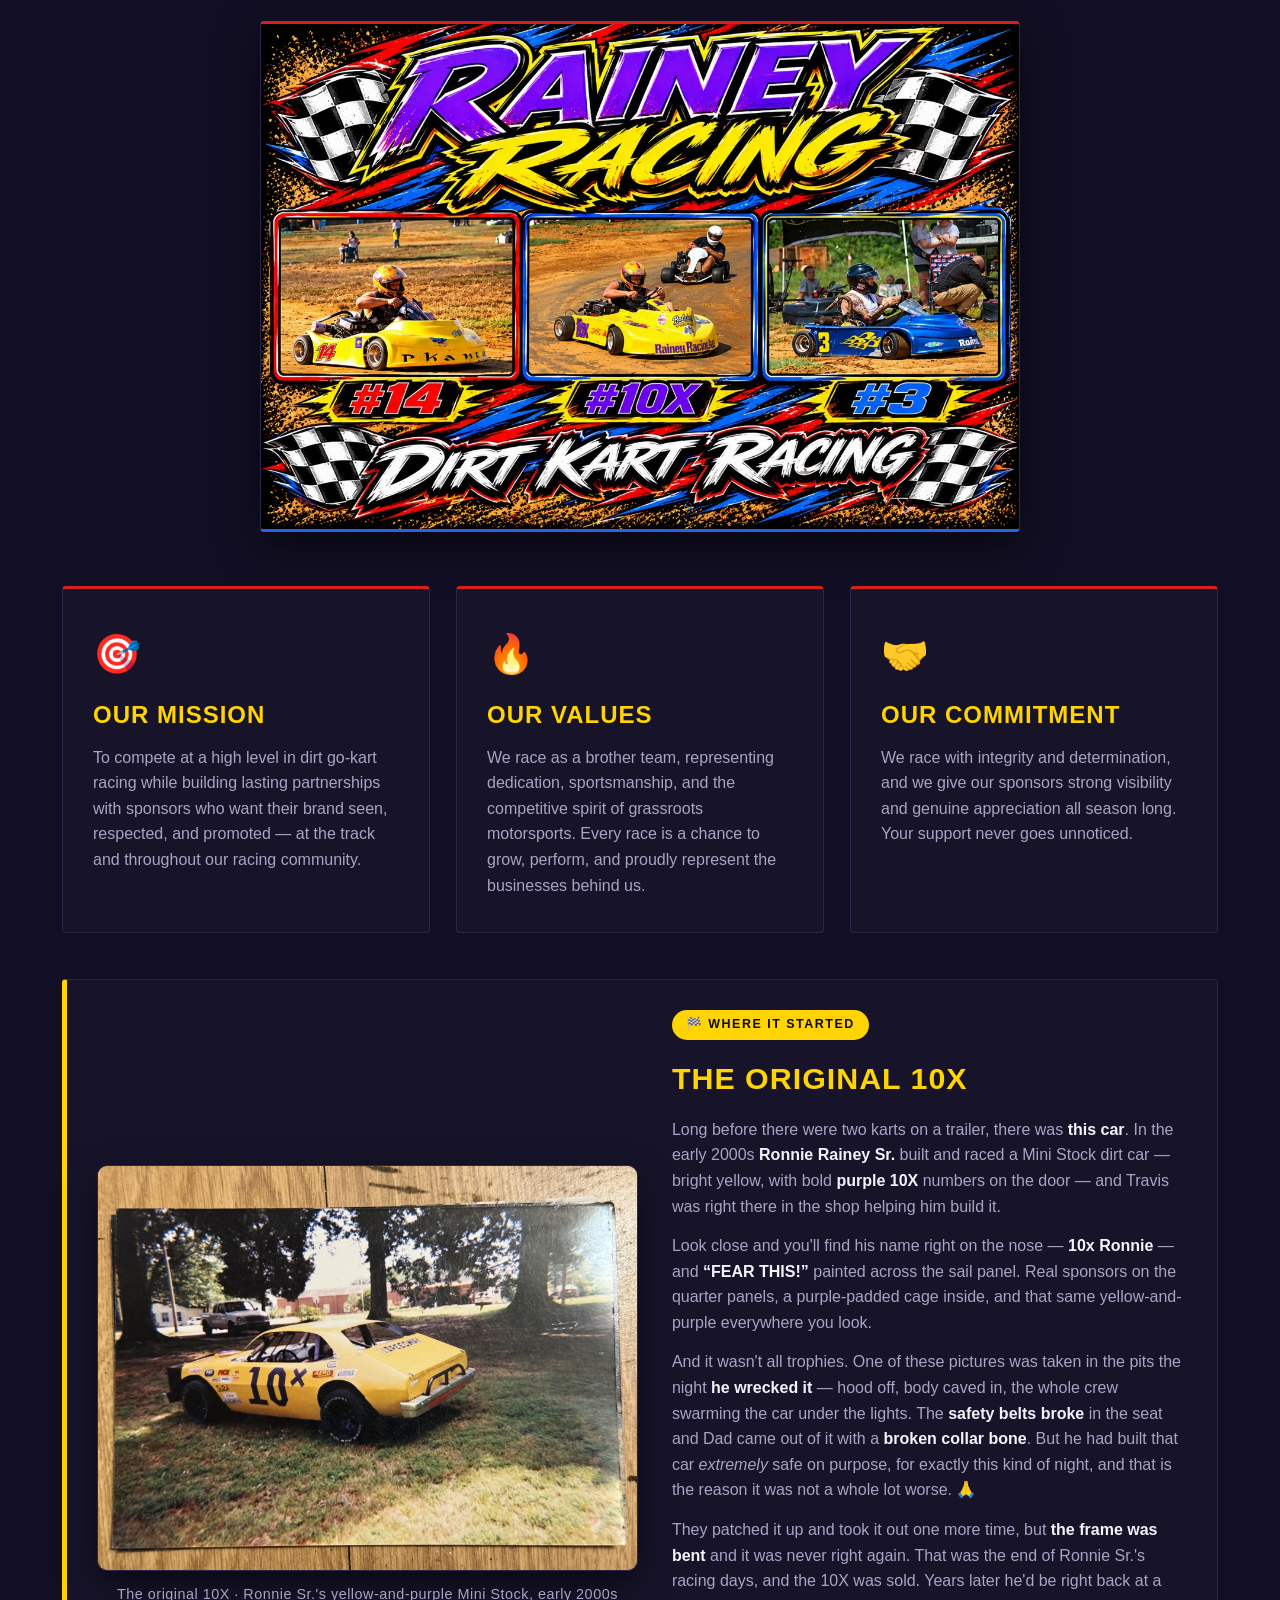
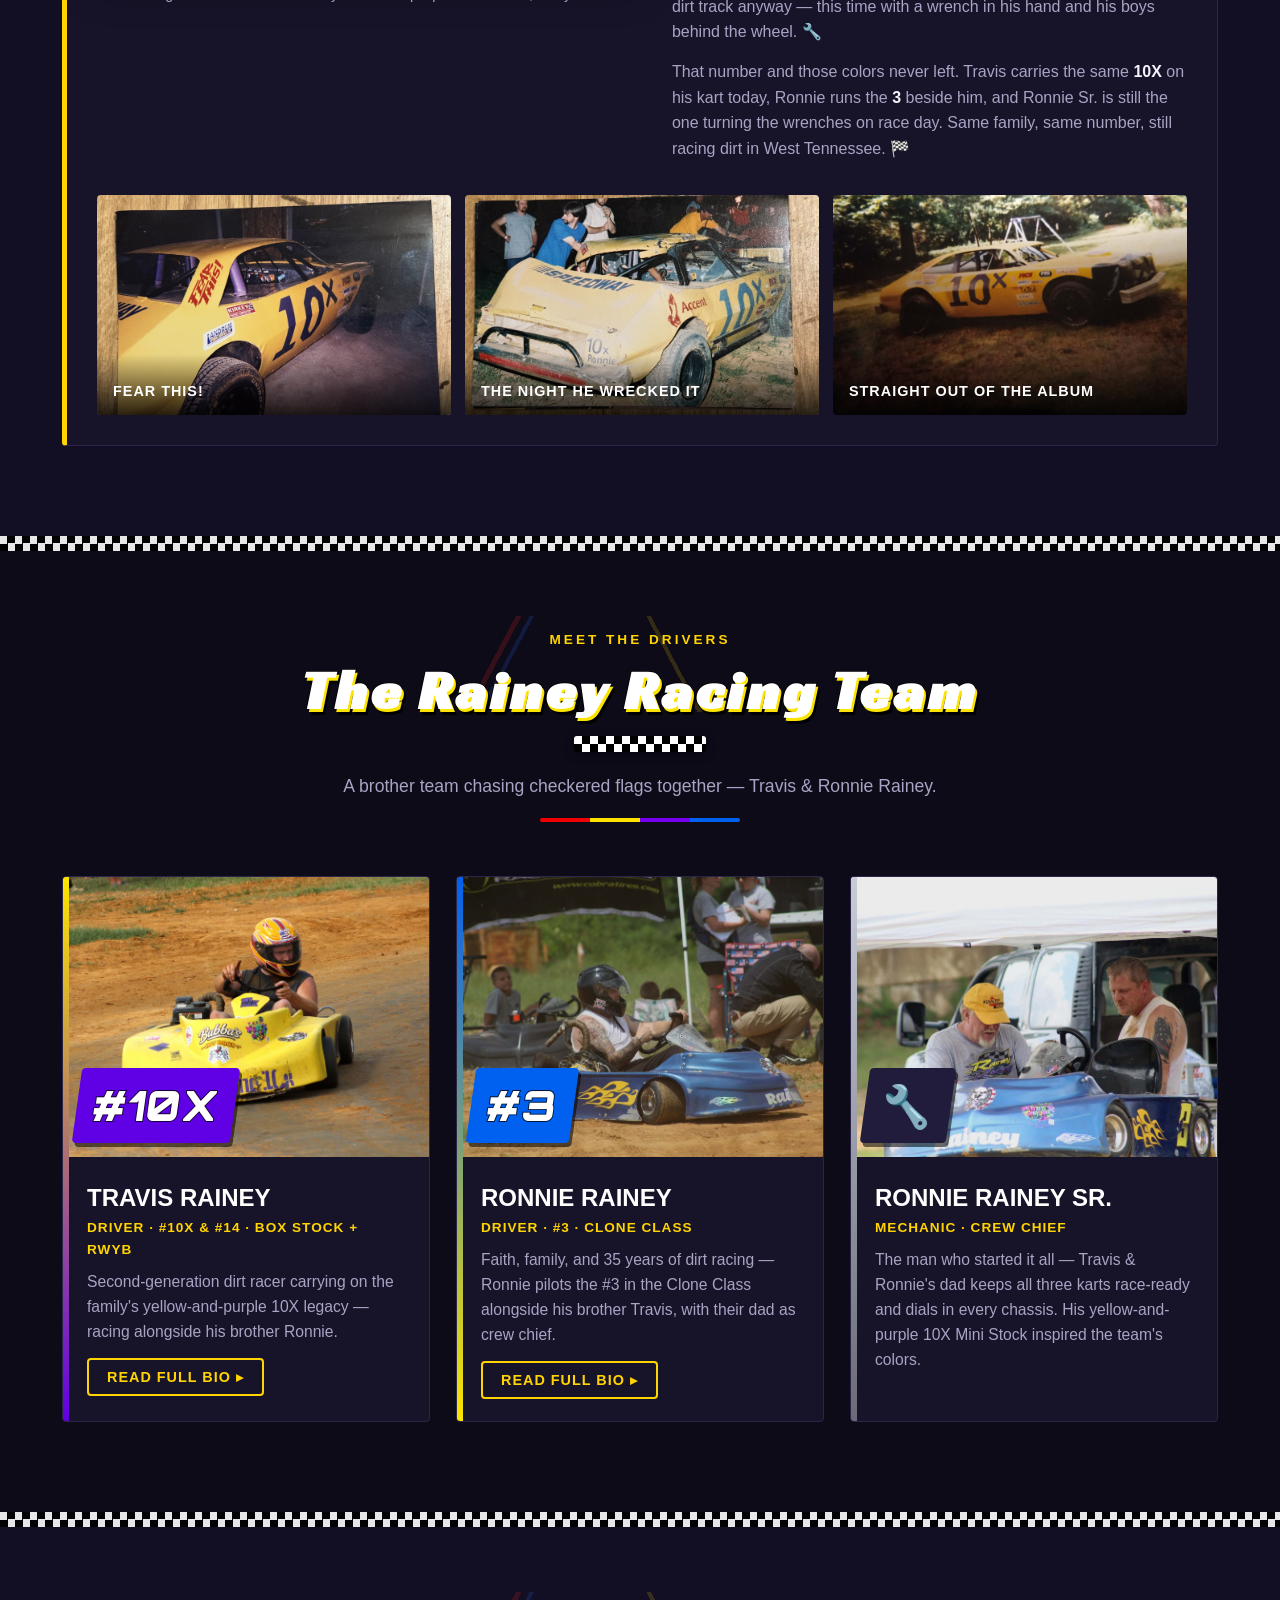
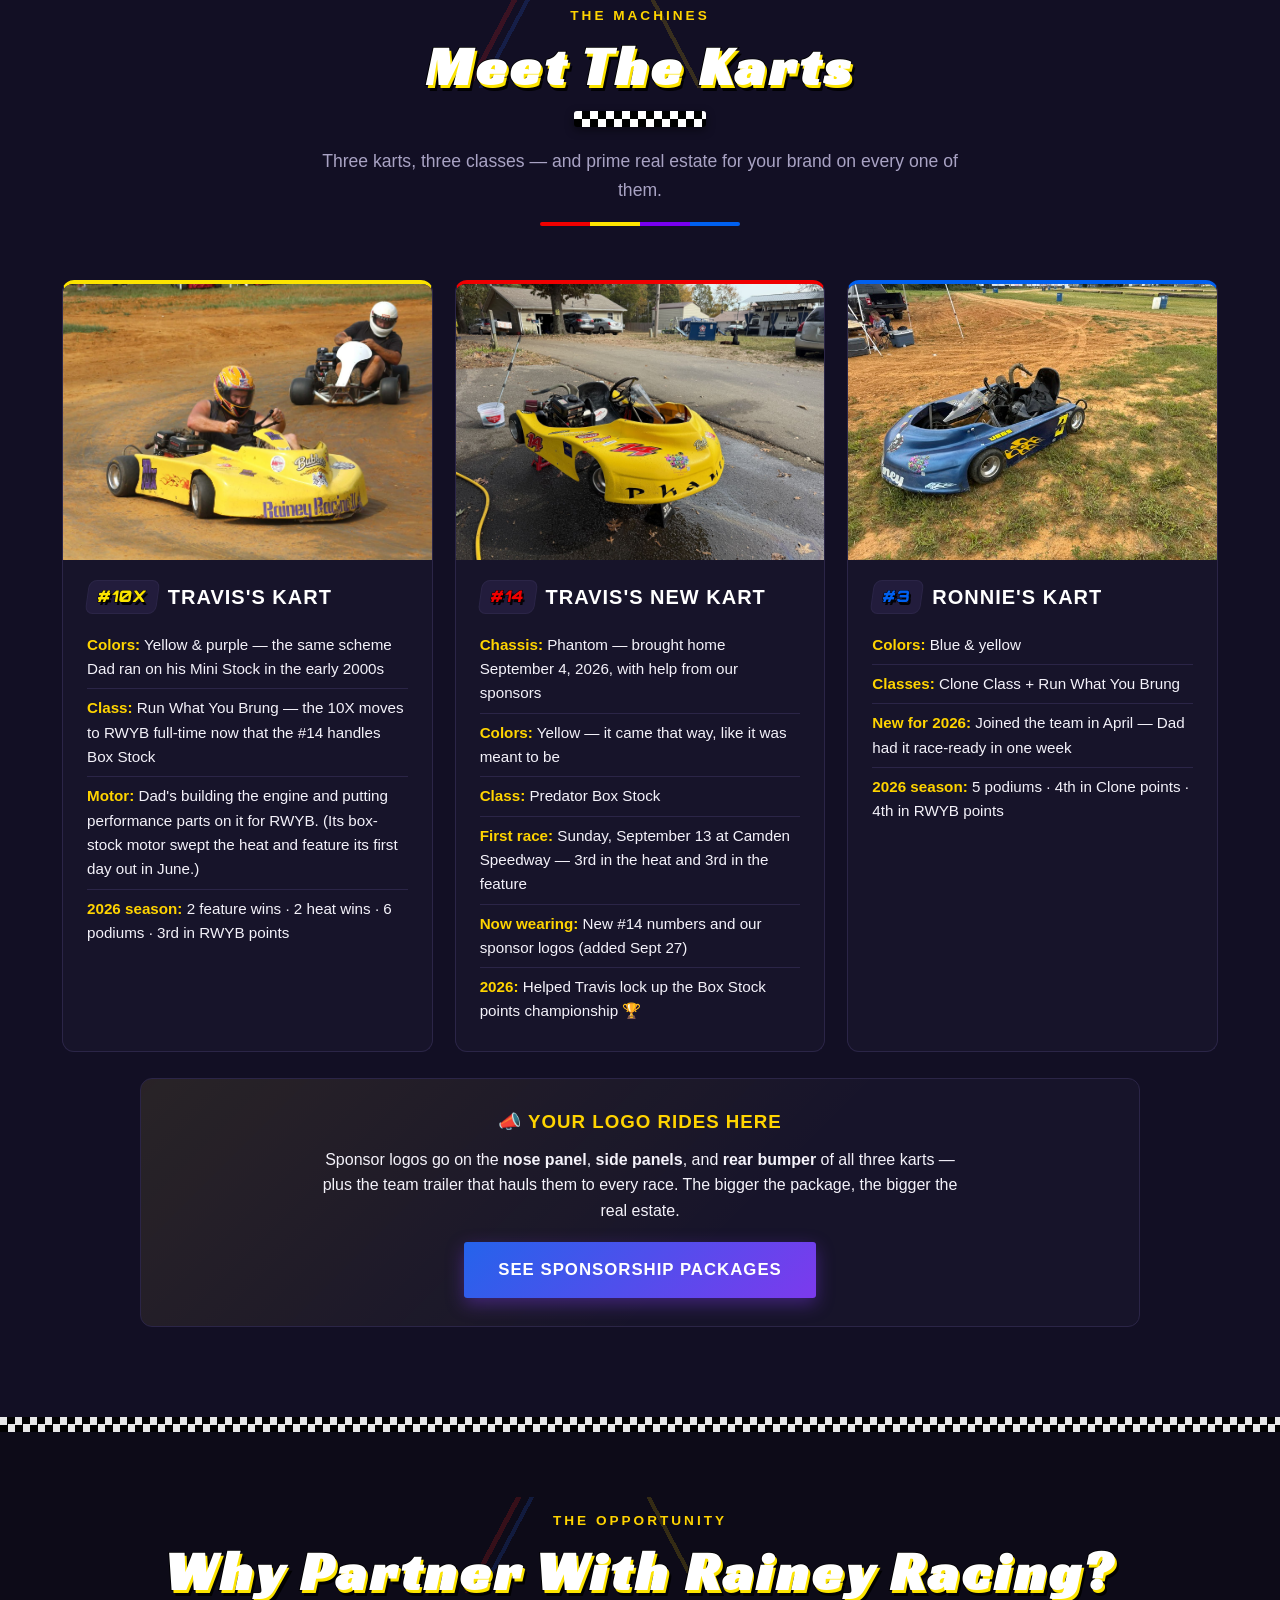
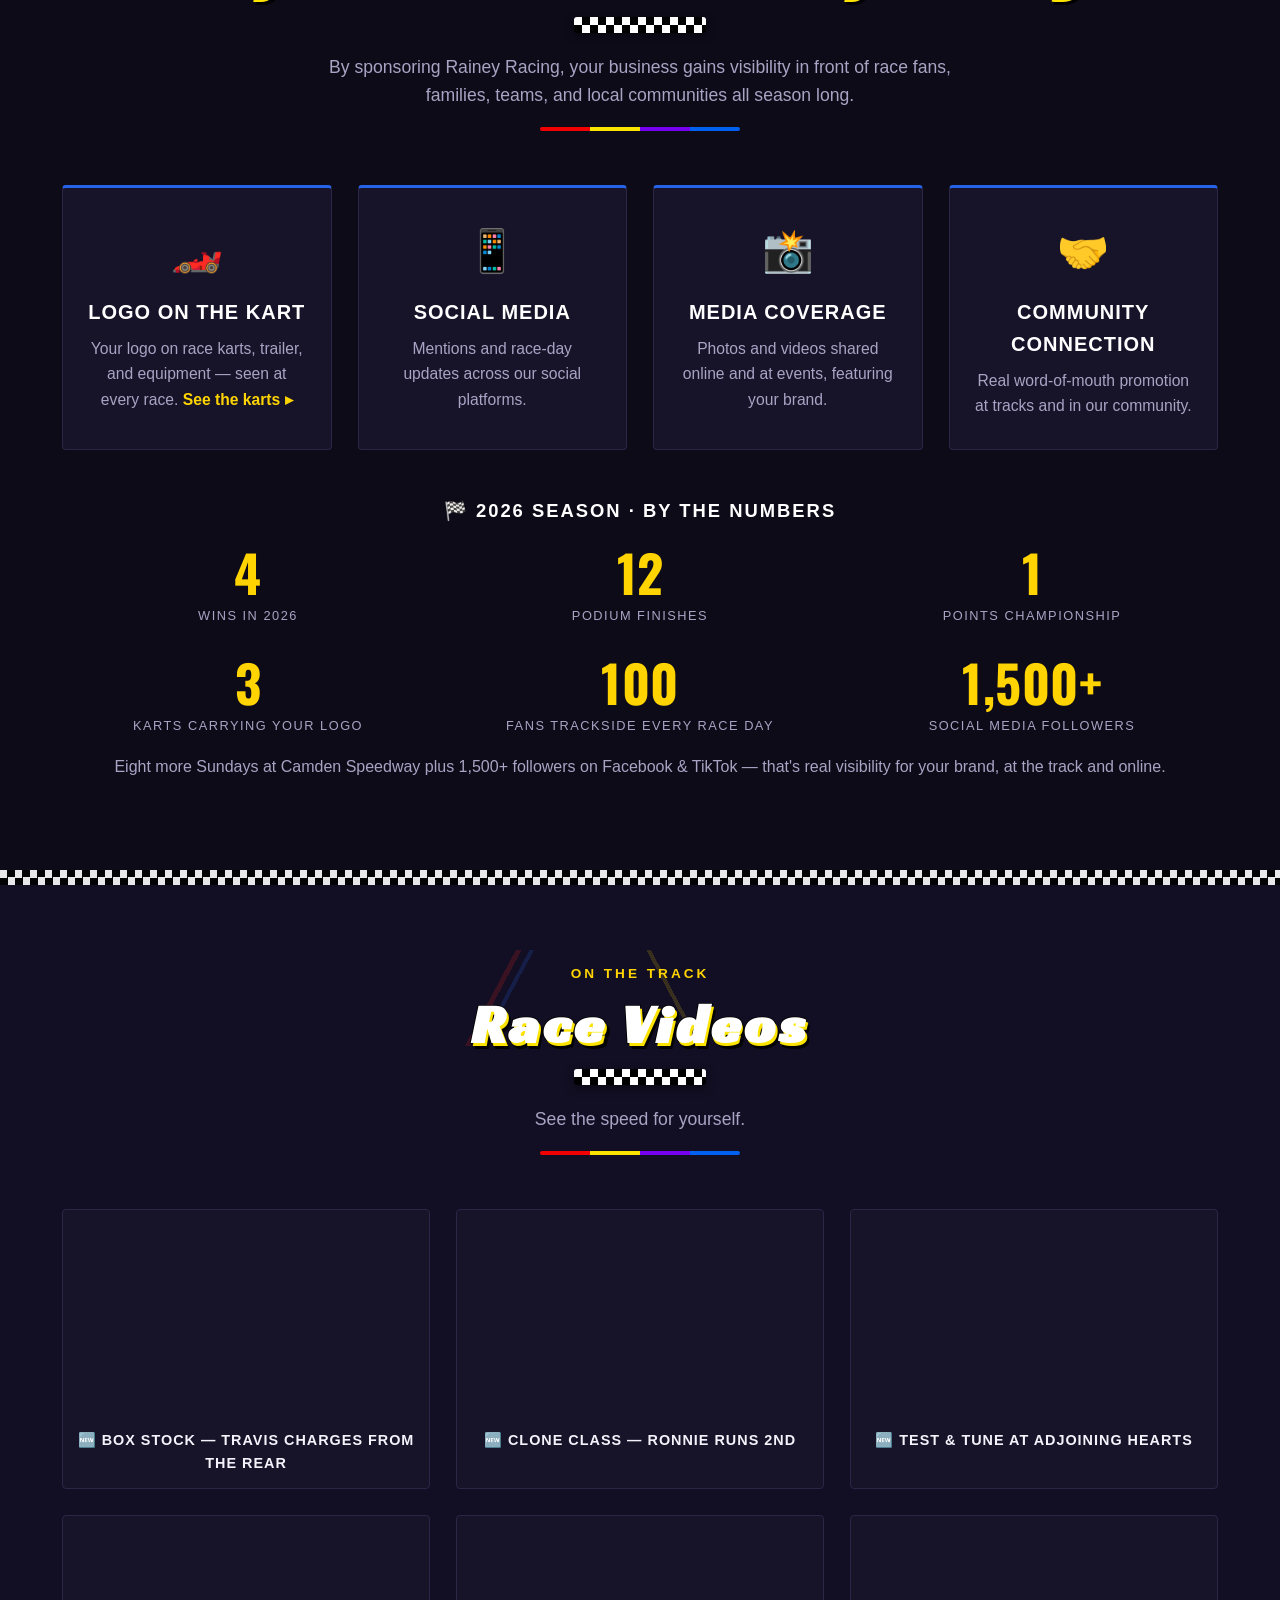
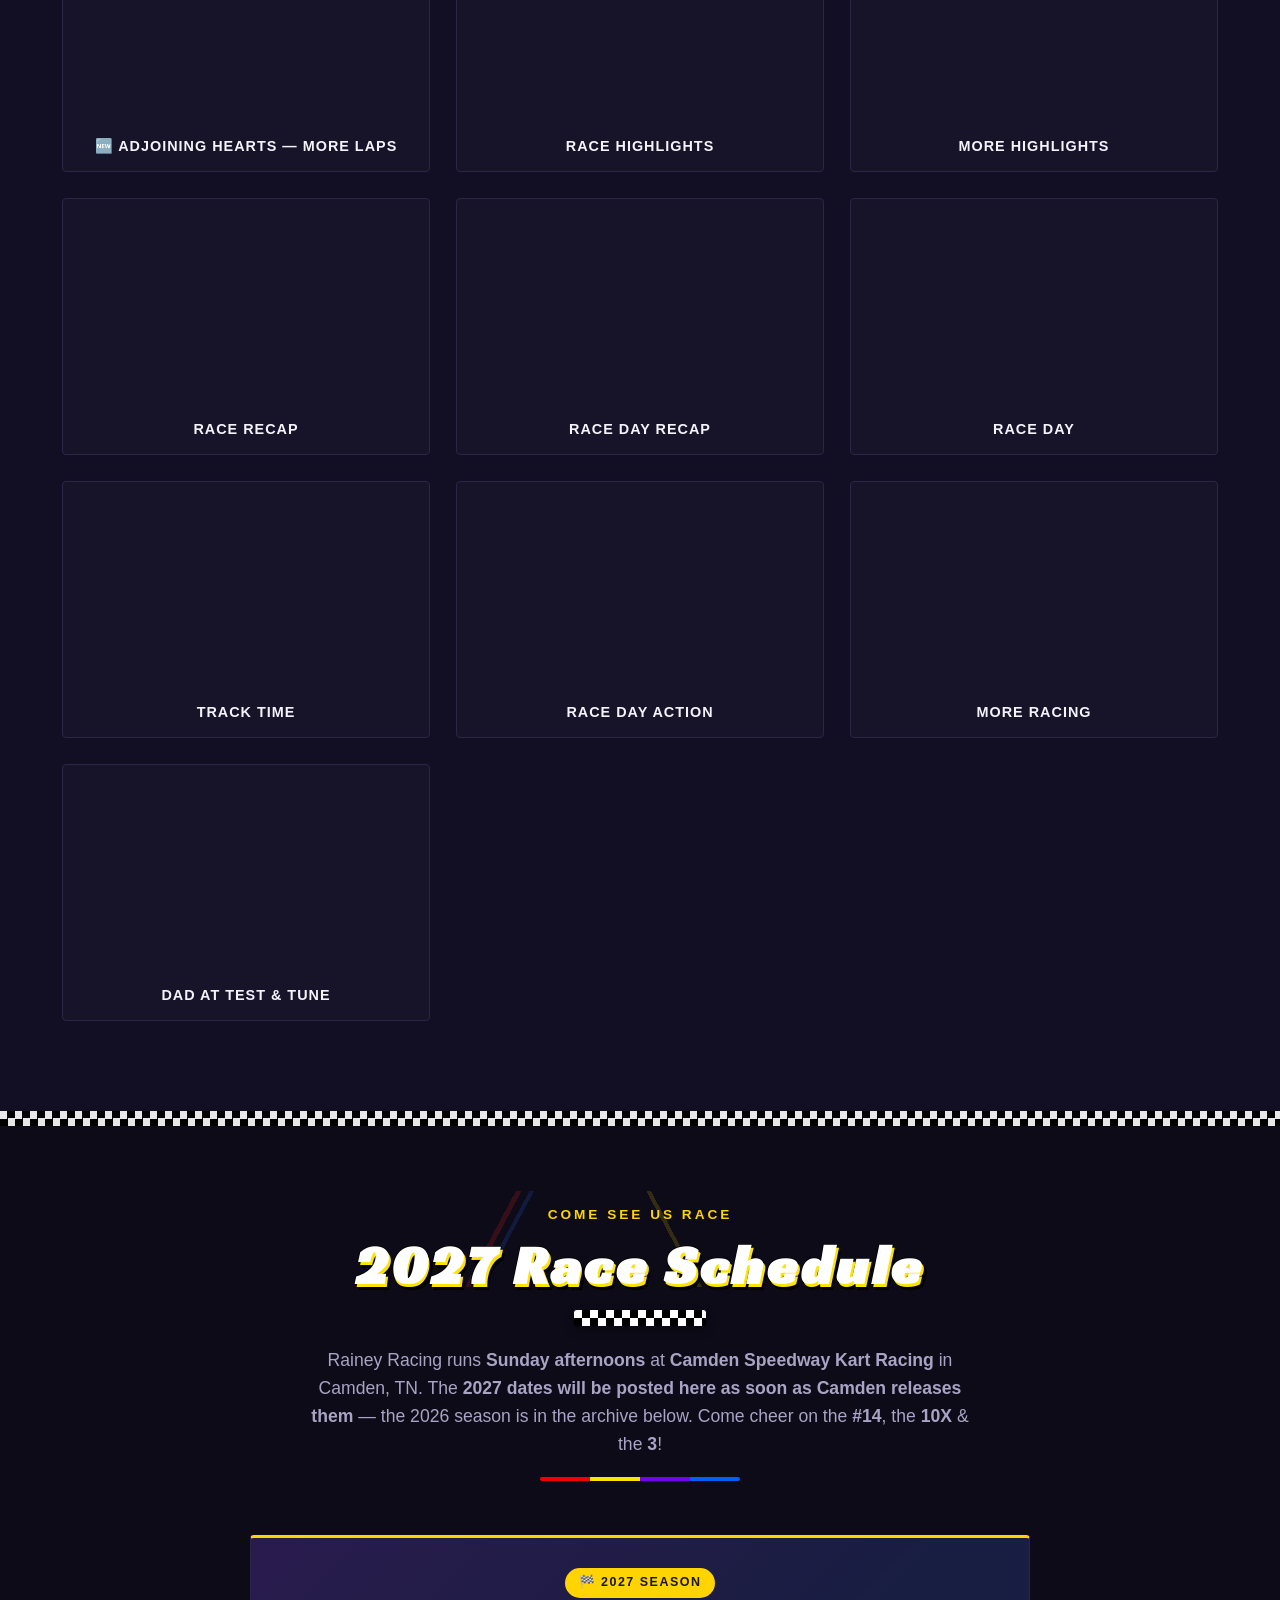
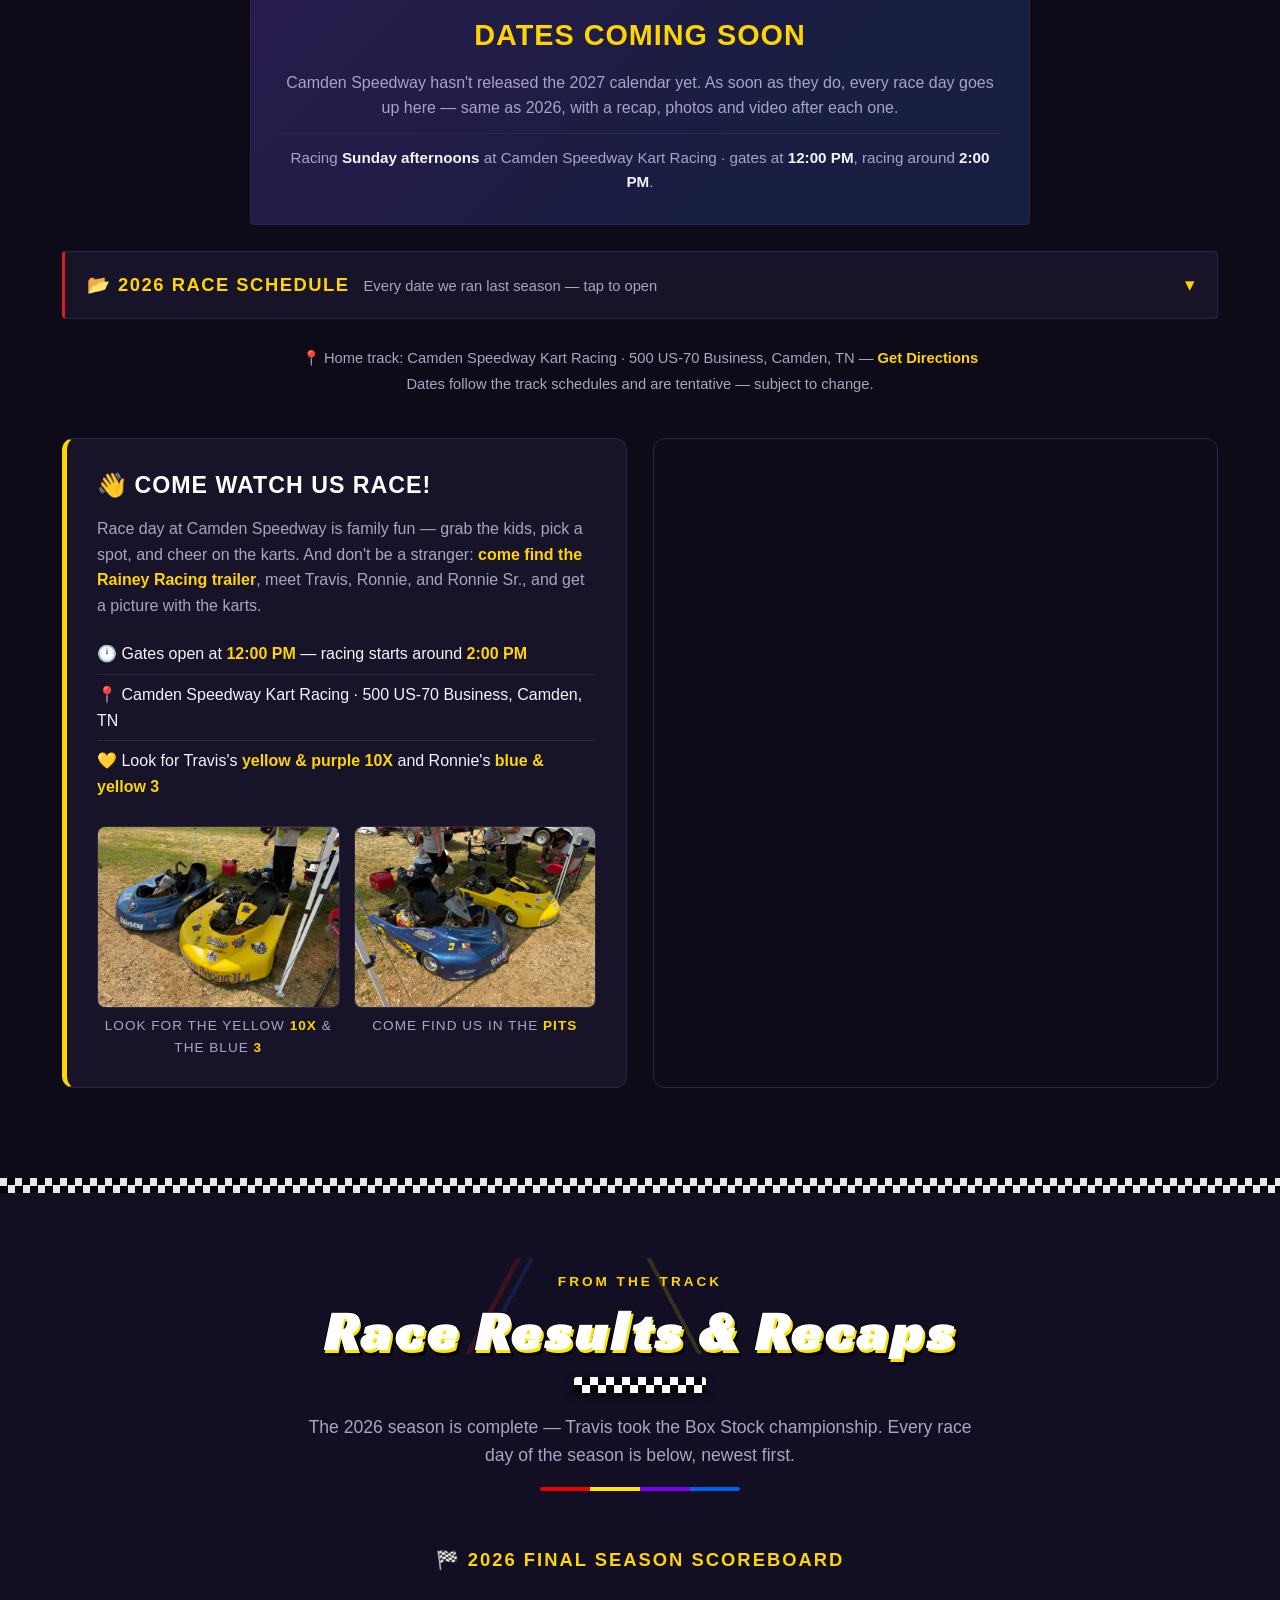
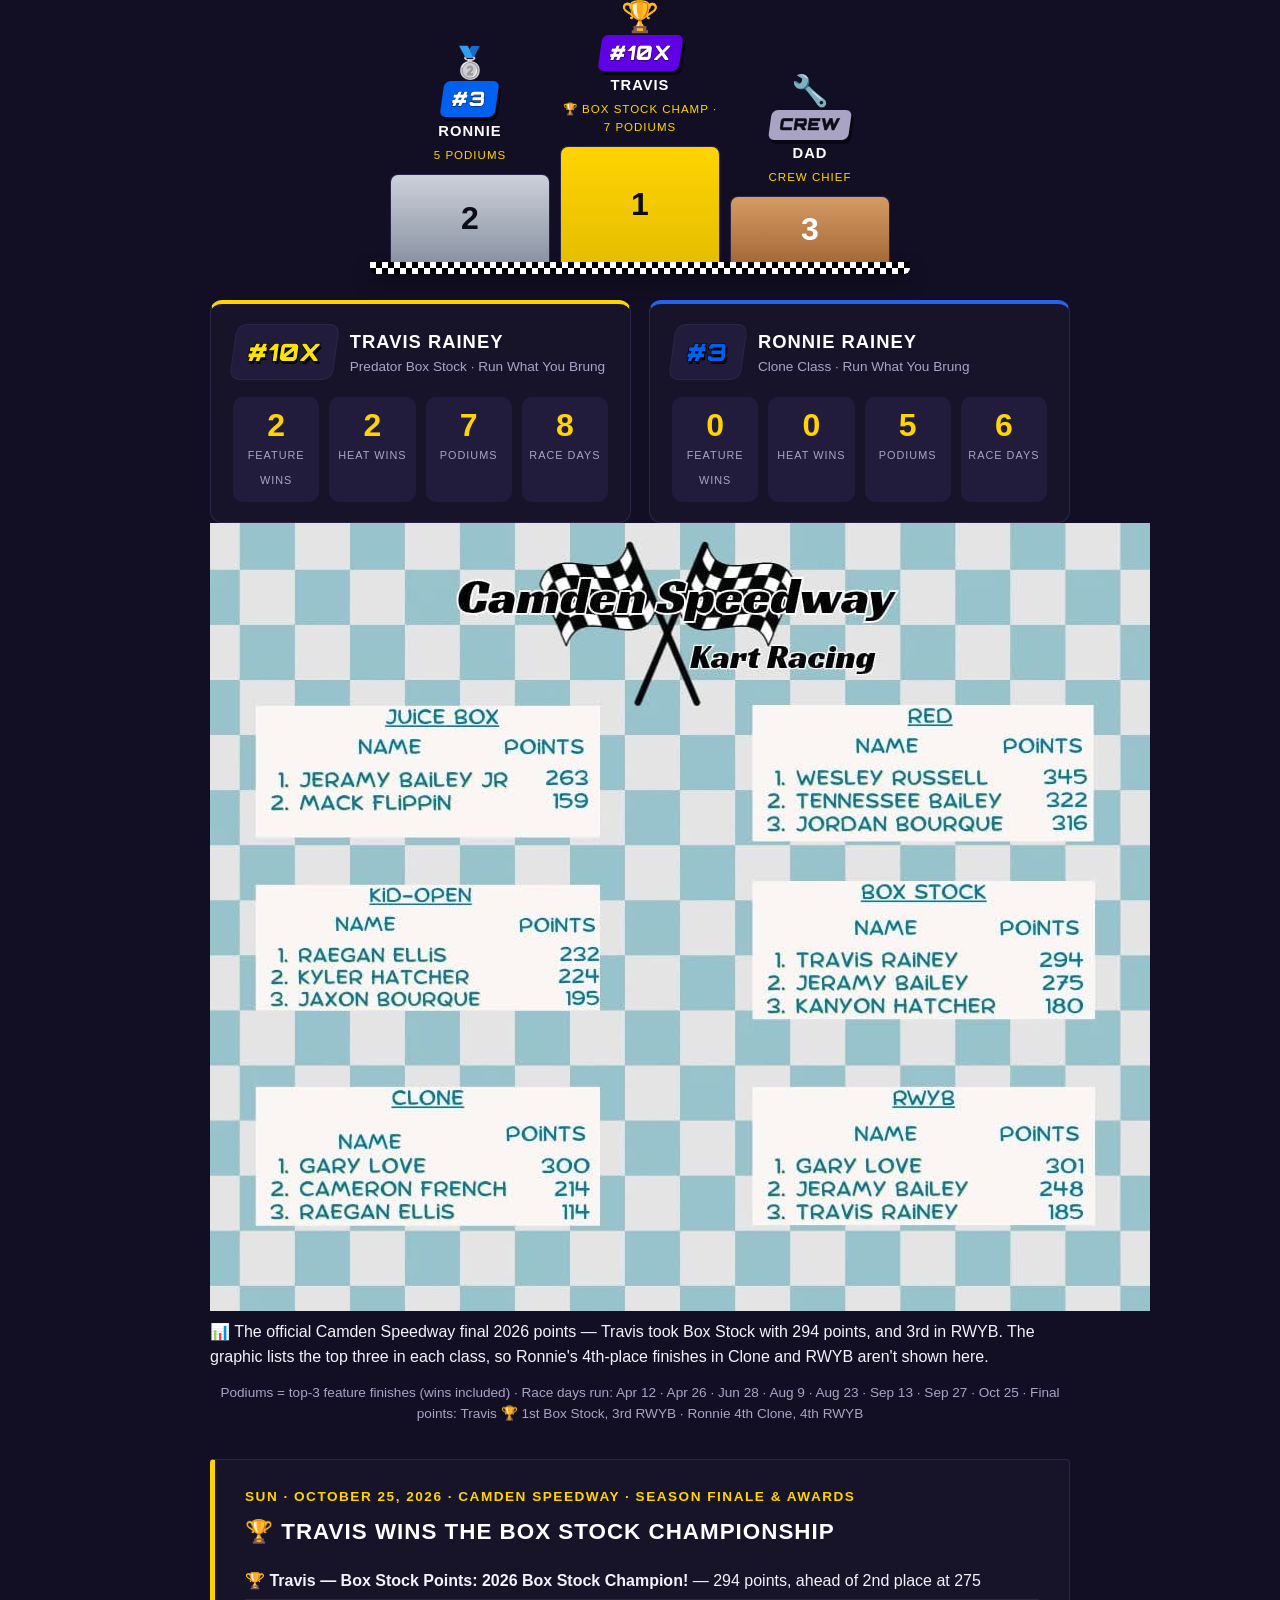
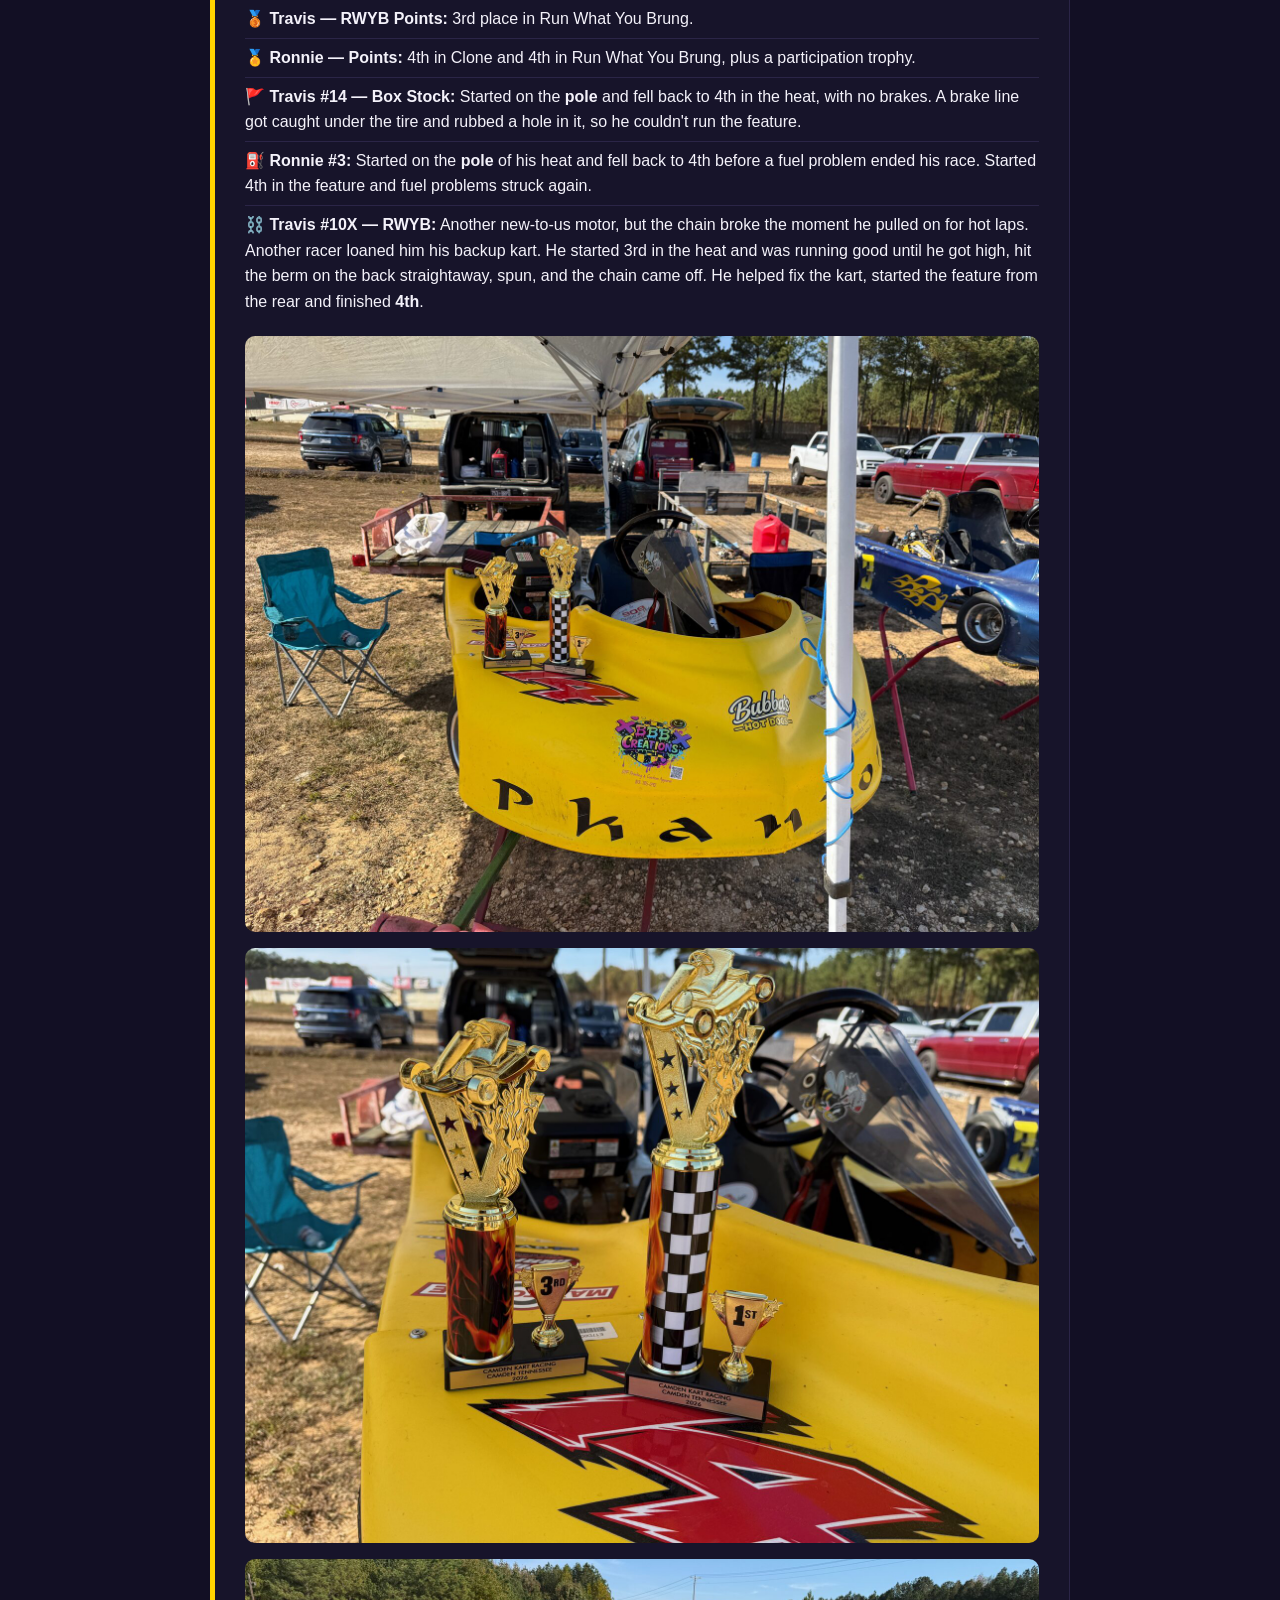
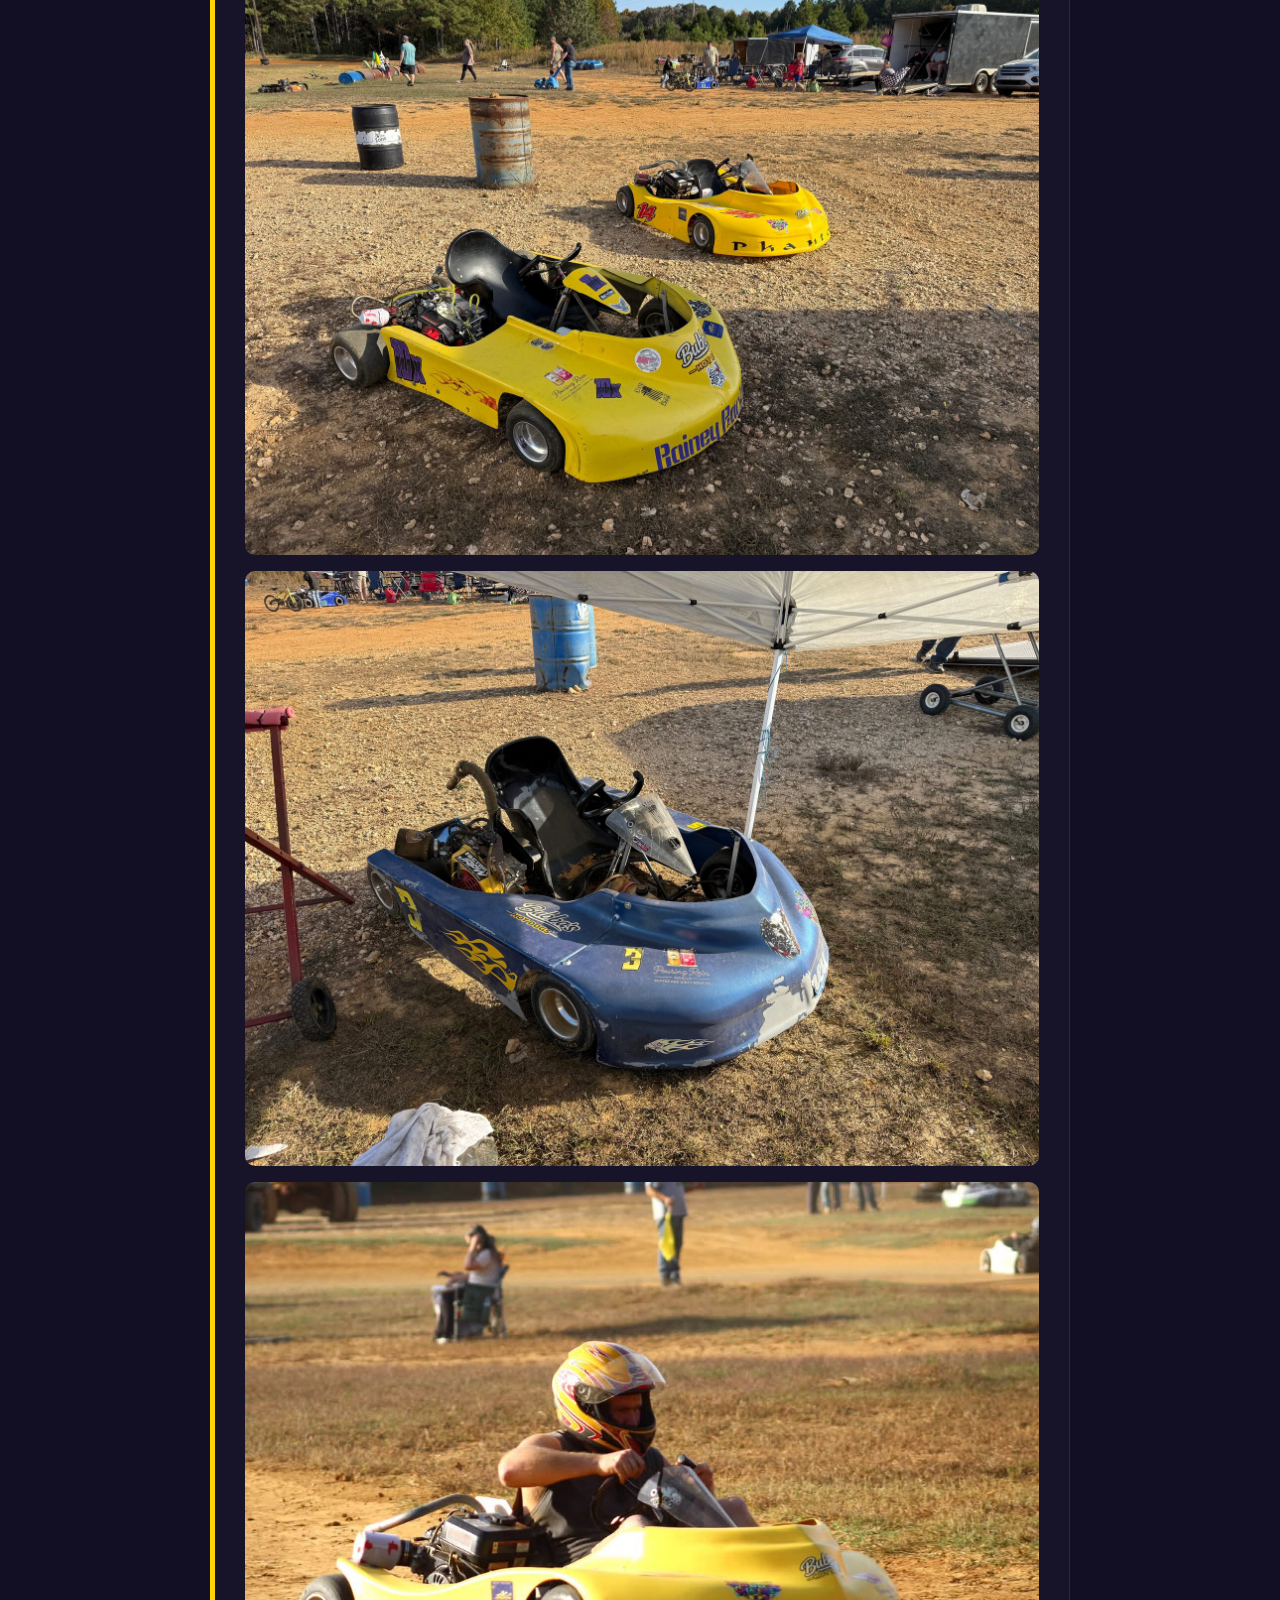
==== commit 4eb25a59: "Stop the outlined lettering colliding Travis spotted the white letters running into each other. A te" ====
--- a/dirt/index.html
+++ b/dirt/index.html
@@ -14,7 +14,7 @@
     <link rel="stylesheet" href="../styles.css?v=33">
     <link rel="preconnect" href="https://fonts.googleapis.com">
     <link rel="preconnect" href="https://fonts.gstatic.com" crossorigin>
-    <link rel="stylesheet" href="../logolook.css?v=6">
+    <link rel="stylesheet" href="../logolook.css?v=7">
     <meta name="robots" content="noindex, nofollow">
 </head>
 <body>
--- a/logolook.css
+++ b/logolook.css
@@ -321,12 +321,14 @@
     display: inline-block;
 }
 .kart-badge, .score-num {
-    -webkit-text-stroke: 3px #000;
+    -webkit-text-stroke: .055em #000;
+    letter-spacing: .06em;
     paint-order: stroke fill;
     text-shadow: 2px 3px 0 rgba(0,0,0,.9);
 }
 .podium-num, .driver-num {
-    -webkit-text-stroke: 2px rgba(0,0,0,.75);
+    -webkit-text-stroke: .045em rgba(0,0,0,.75);
+    letter-spacing: .05em;
     paint-order: stroke fill;
     box-shadow: 3px 4px 0 rgba(0,0,0,.55);
 }
@@ -334,28 +336,31 @@
 /* ---------- section headings: black shadow, yellow edge ---------- */
 .section-title {
     color: #fff;
-    -webkit-text-stroke: 3px #000;
-    paint-order: stroke fill;
+    -webkit-text-stroke: .032em #000;
+    paint-order: stroke fill;
+    letter-spacing: .07em;       /* room for the stroke, or the letters merge */
     text-shadow:
-        2px 3px 0 var(--banner-yellow),
-        5px 7px 0 rgba(0,0,0,.85);
+        .035em .05em 0 var(--banner-yellow),
+        .075em .11em 0 rgba(0,0,0,.85);
 }
 
 /* ---------- the banner's bottom line, same treatment ---------- */
 .hero-dirtline {
     color: #fff;
-    -webkit-text-stroke: 4px #000;
-    paint-order: stroke fill;
+    -webkit-text-stroke: .045em #000;
+    paint-order: stroke fill;
+    letter-spacing: .18em;
     text-shadow:
-        2px 3px 0 var(--banner-yellow),
-        4px 6px 10px rgba(0,0,0,.8);
+        .04em .06em 0 var(--banner-yellow),
+        .07em .1em .18em rgba(0,0,0,.8);
 }
 
 /* ---------- tier names pick it up too, lighter ---------- */
 .package-tier {
-    -webkit-text-stroke: 2px #000;
-    paint-order: stroke fill;
-    text-shadow: 1px 2px 0 rgba(0,0,0,.8);
+    -webkit-text-stroke: .04em #000;
+    paint-order: stroke fill;
+    letter-spacing: .06em;
+    text-shadow: .03em .05em 0 rgba(0,0,0,.8);
 }
 
 /* browsers without -webkit-text-stroke still get a readable outline */
@@ -366,7 +371,9 @@
     }
 }
 
+/* em-based strokes already scale with the text, so phones need no override.
+   Tracking eases off slightly where the headings wrap. */
 @media (max-width: 760px) {
-    .section-title { -webkit-text-stroke-width: 2px; text-shadow: 1px 2px 0 var(--banner-yellow), 3px 4px 0 rgba(0,0,0,.85); }
-    .hero-dirtline { -webkit-text-stroke-width: 3px; }
-}
+    .section-title { letter-spacing: .05em; }
+    .hero-dirtline { letter-spacing: .12em; }
+}
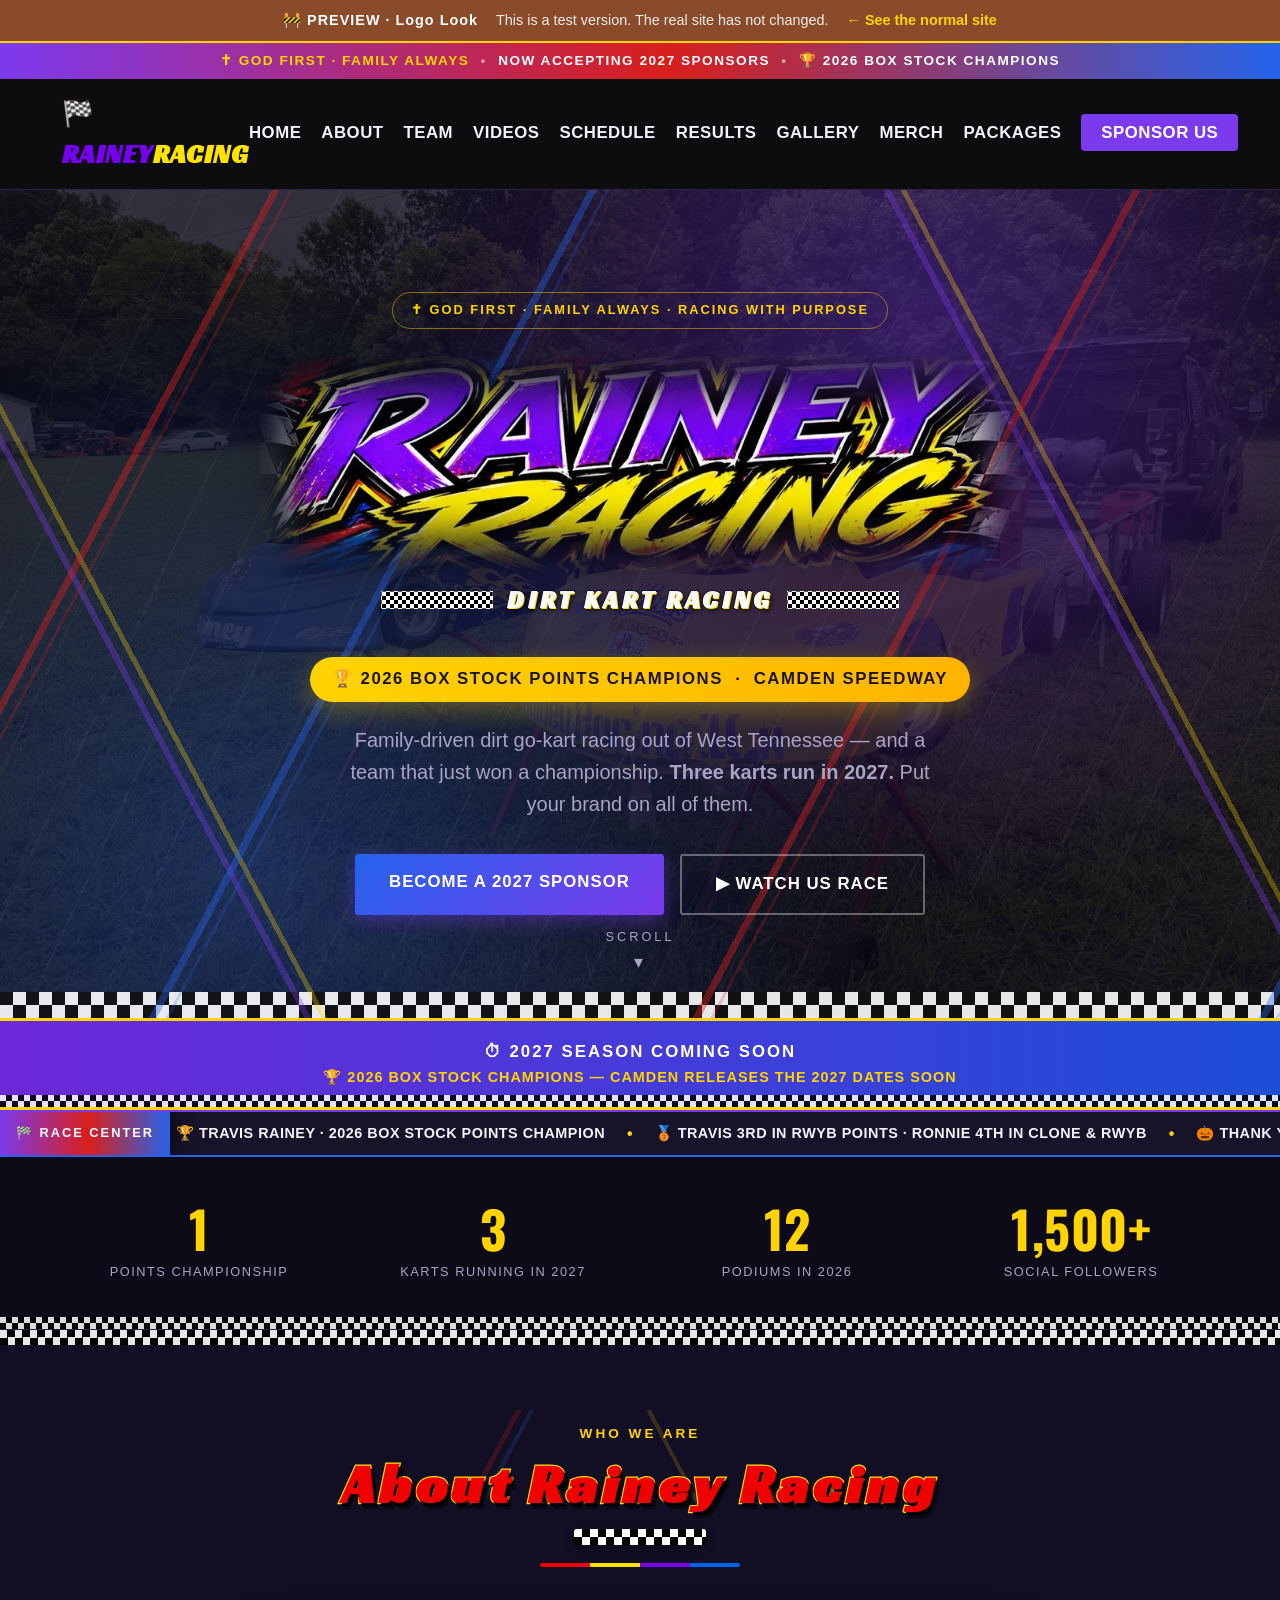
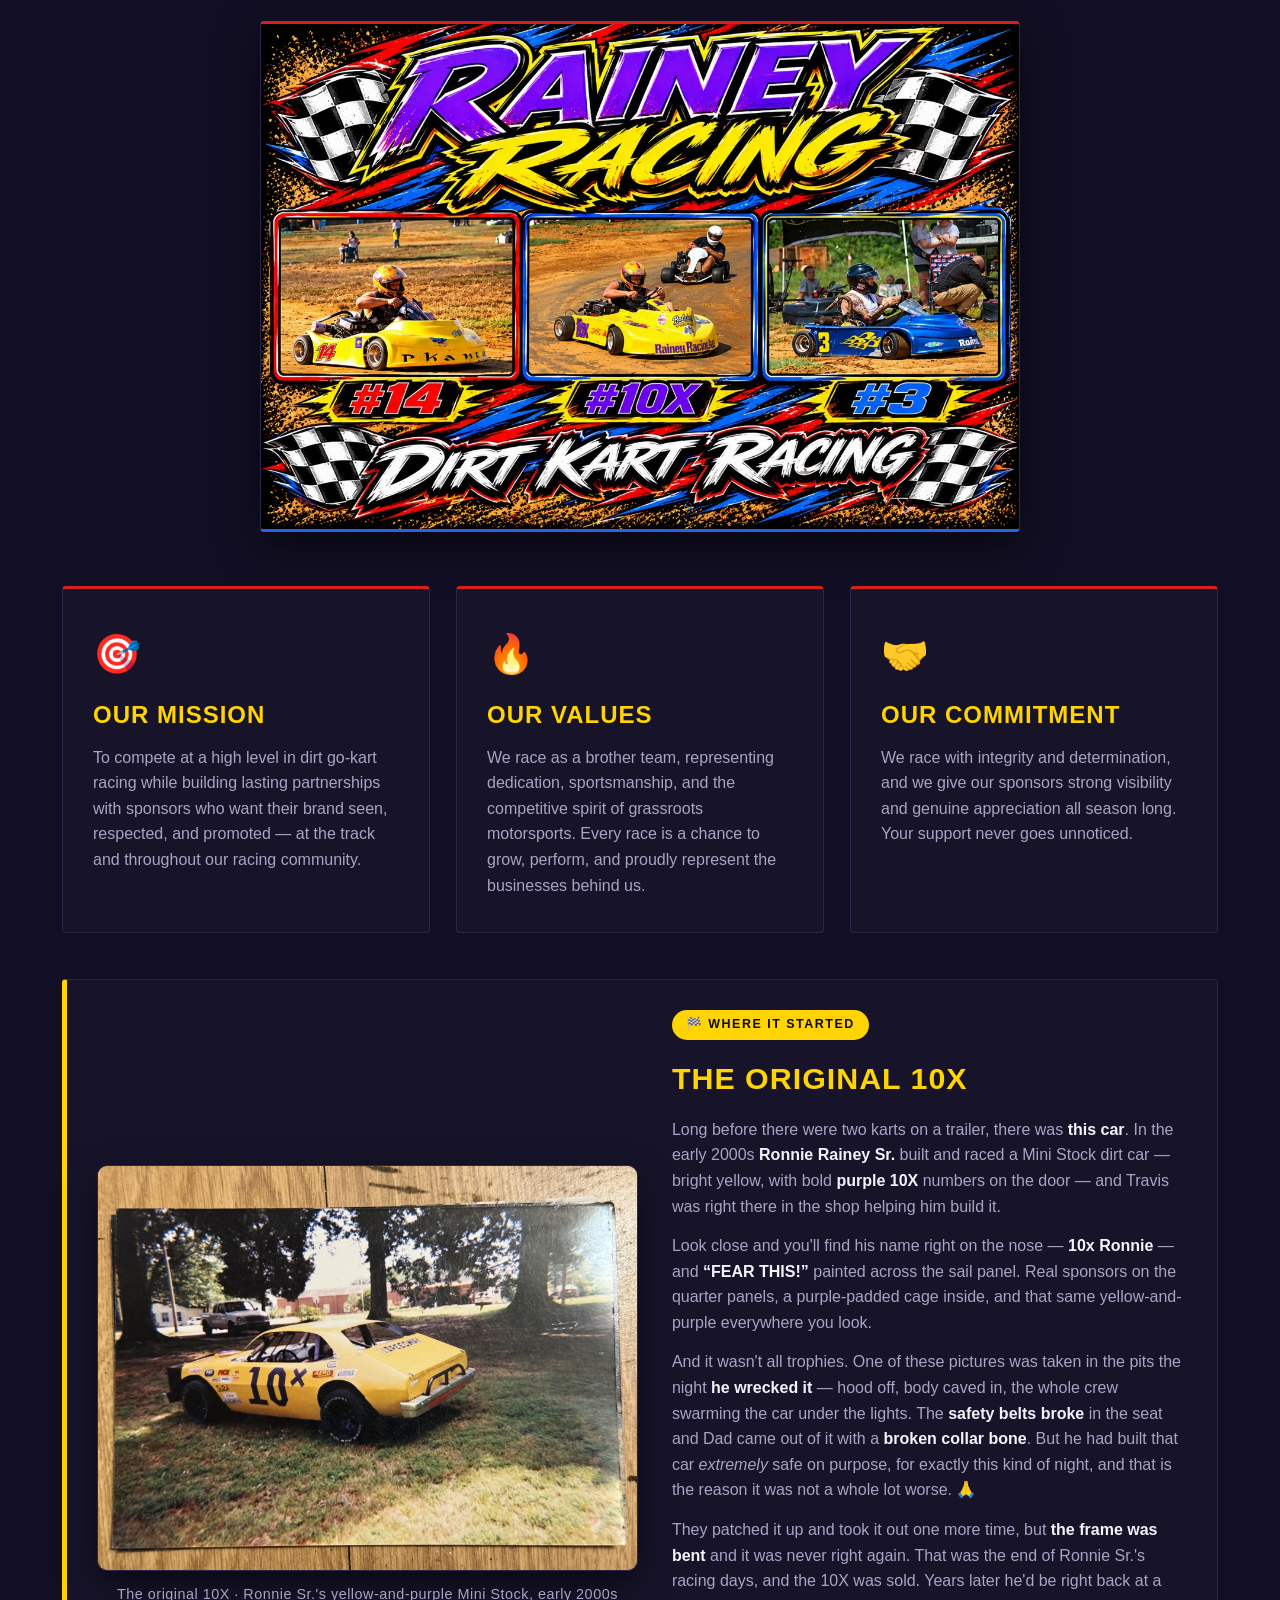
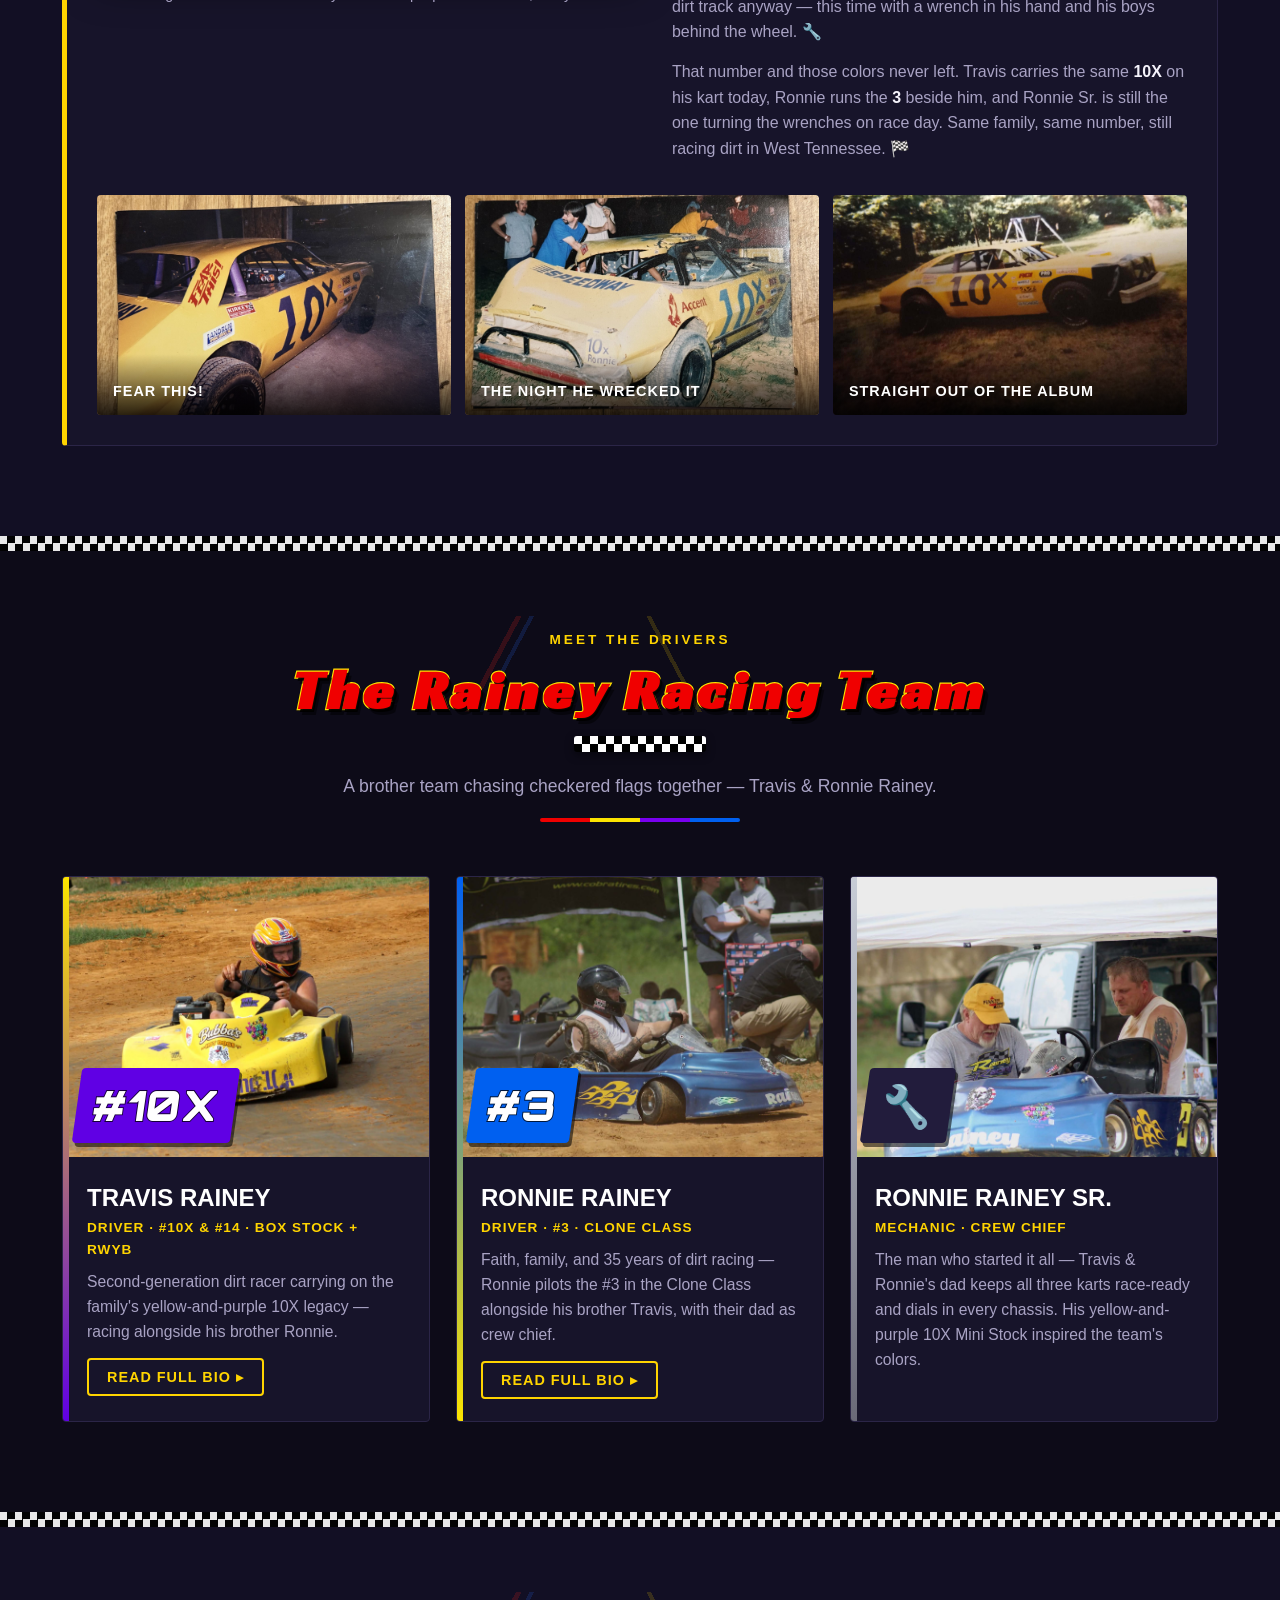
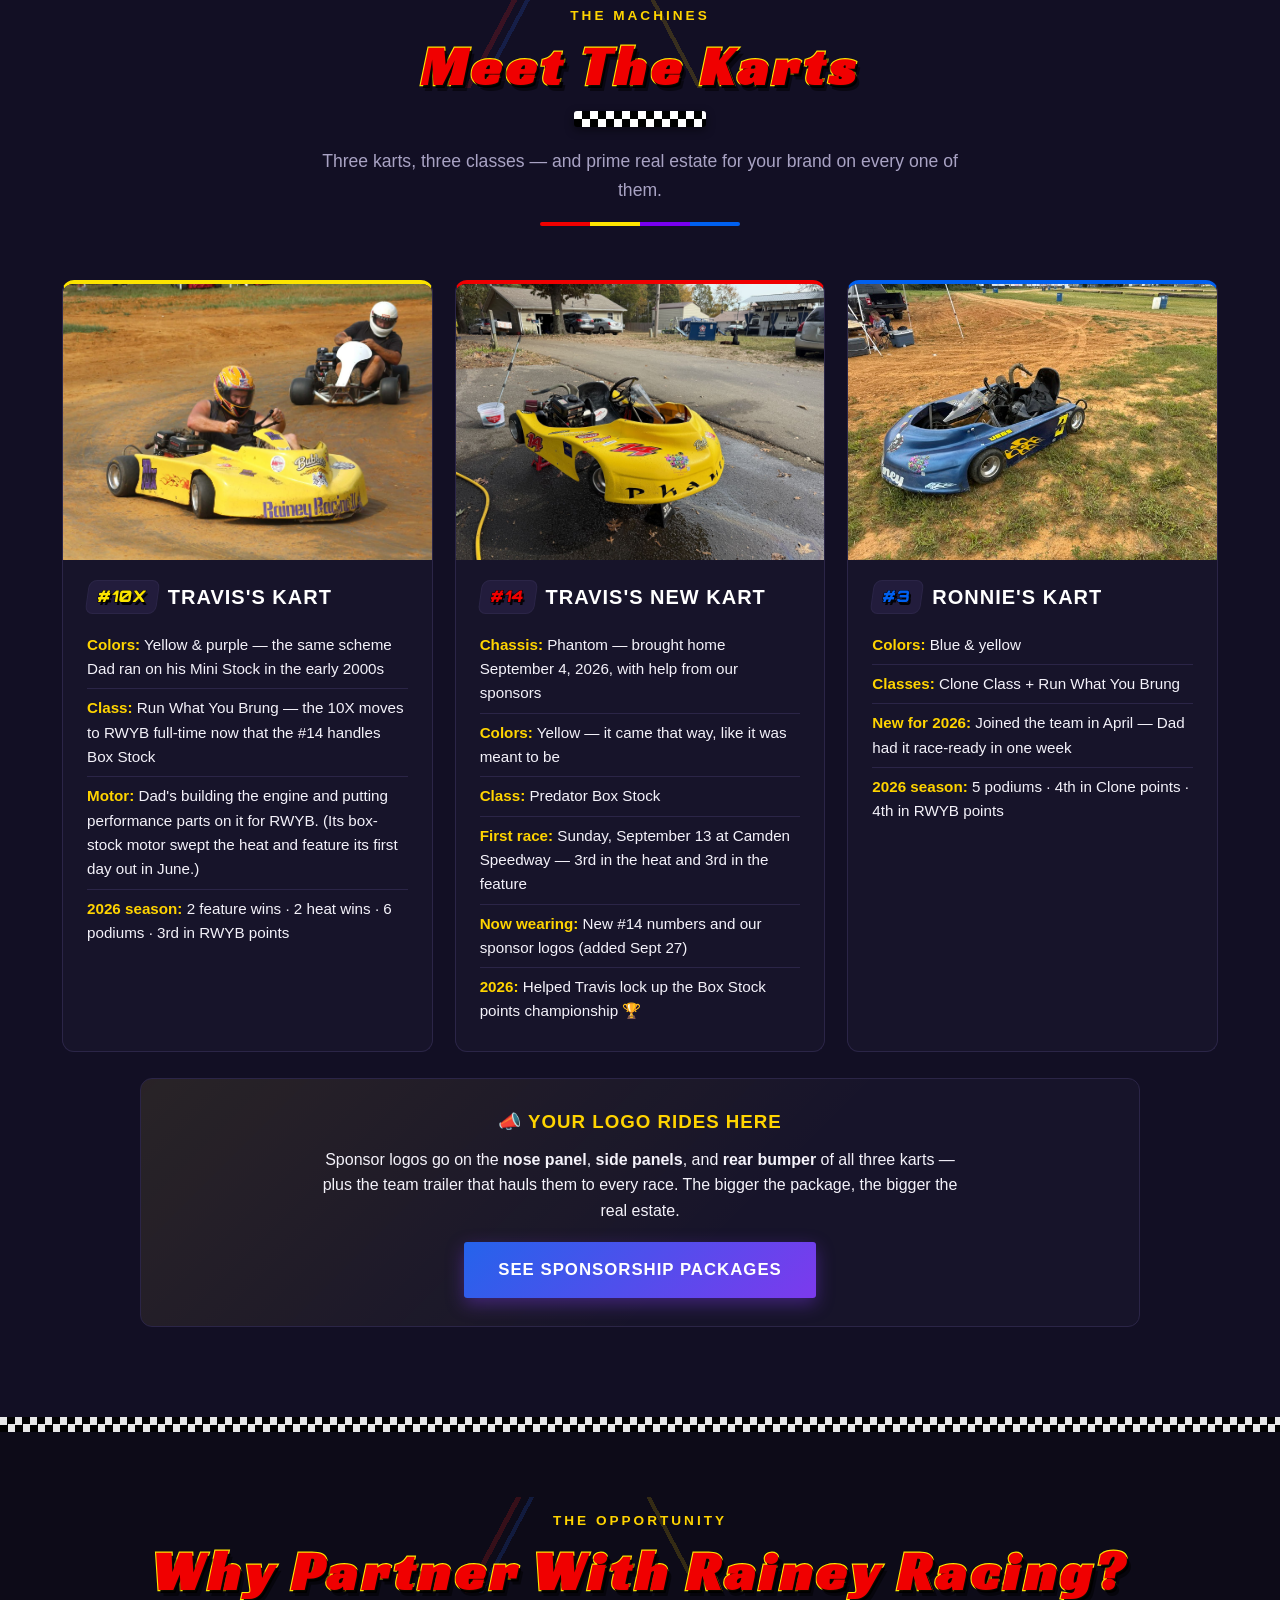
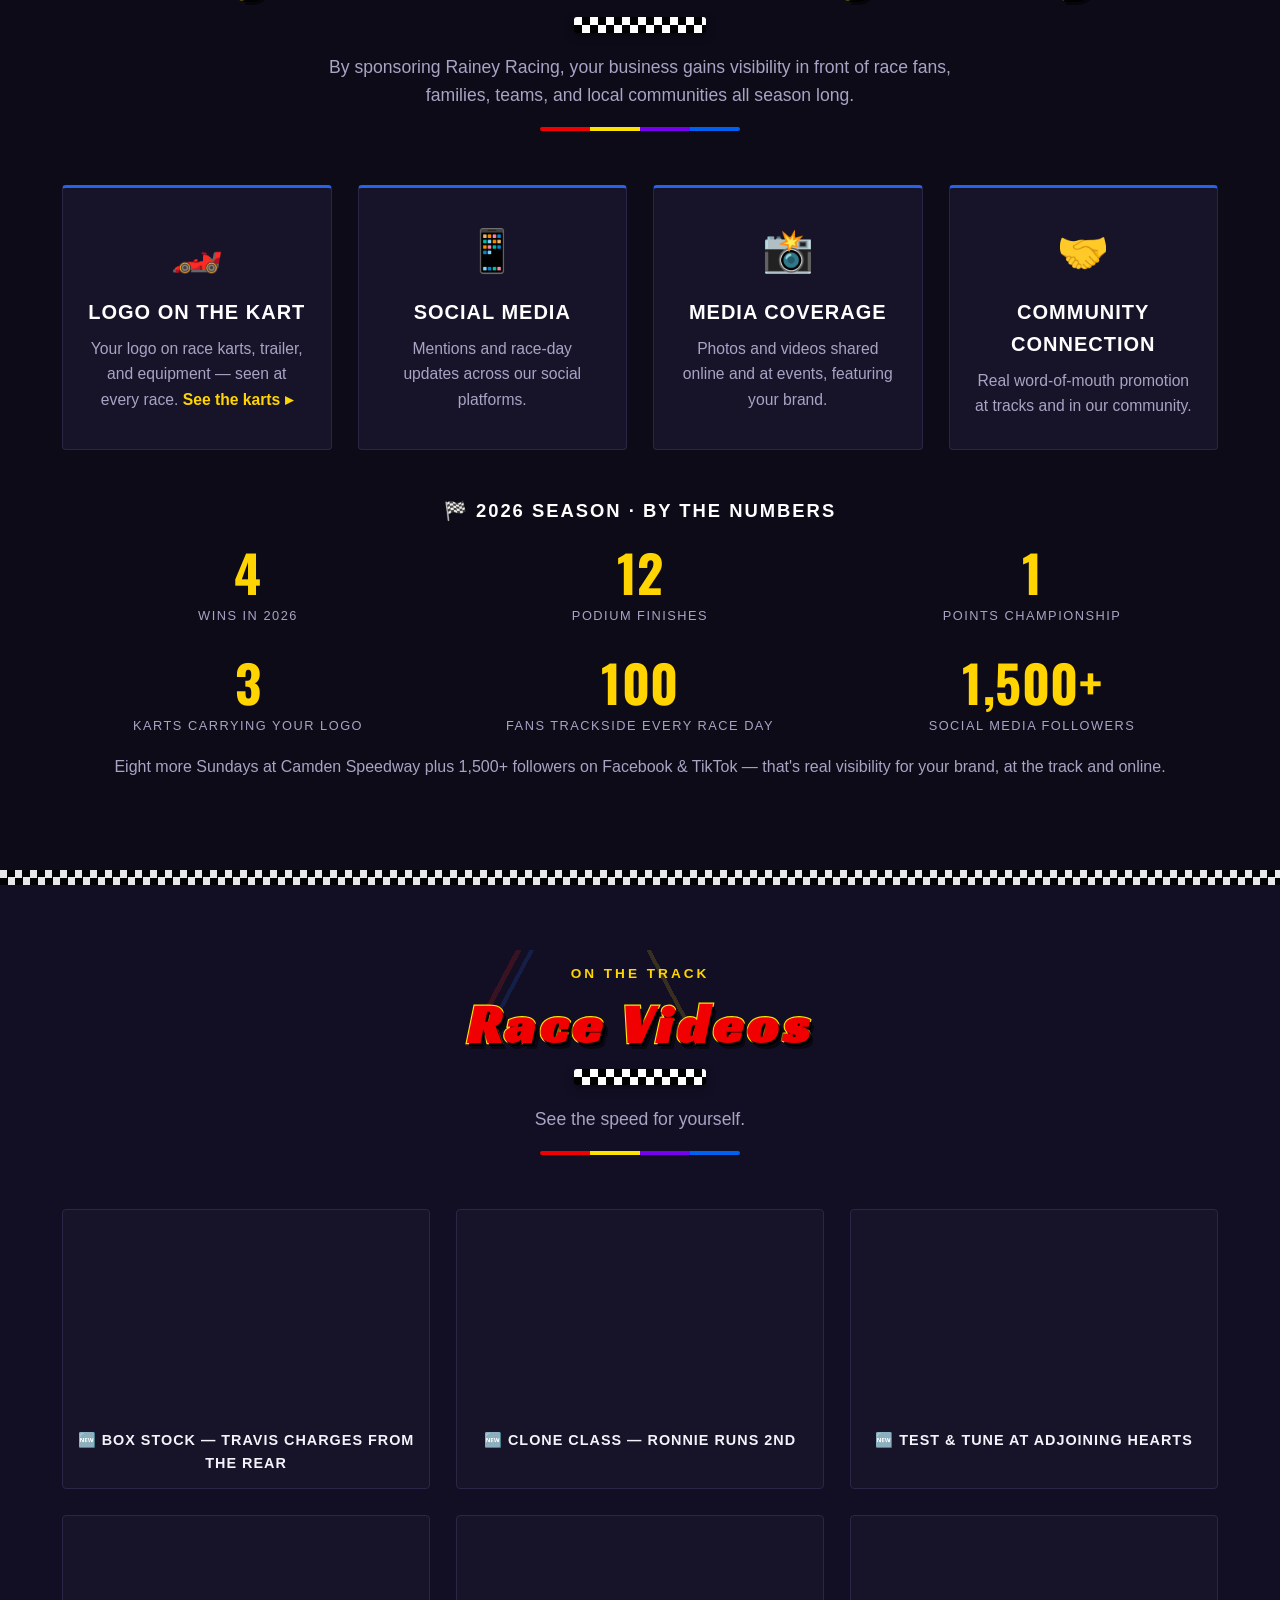
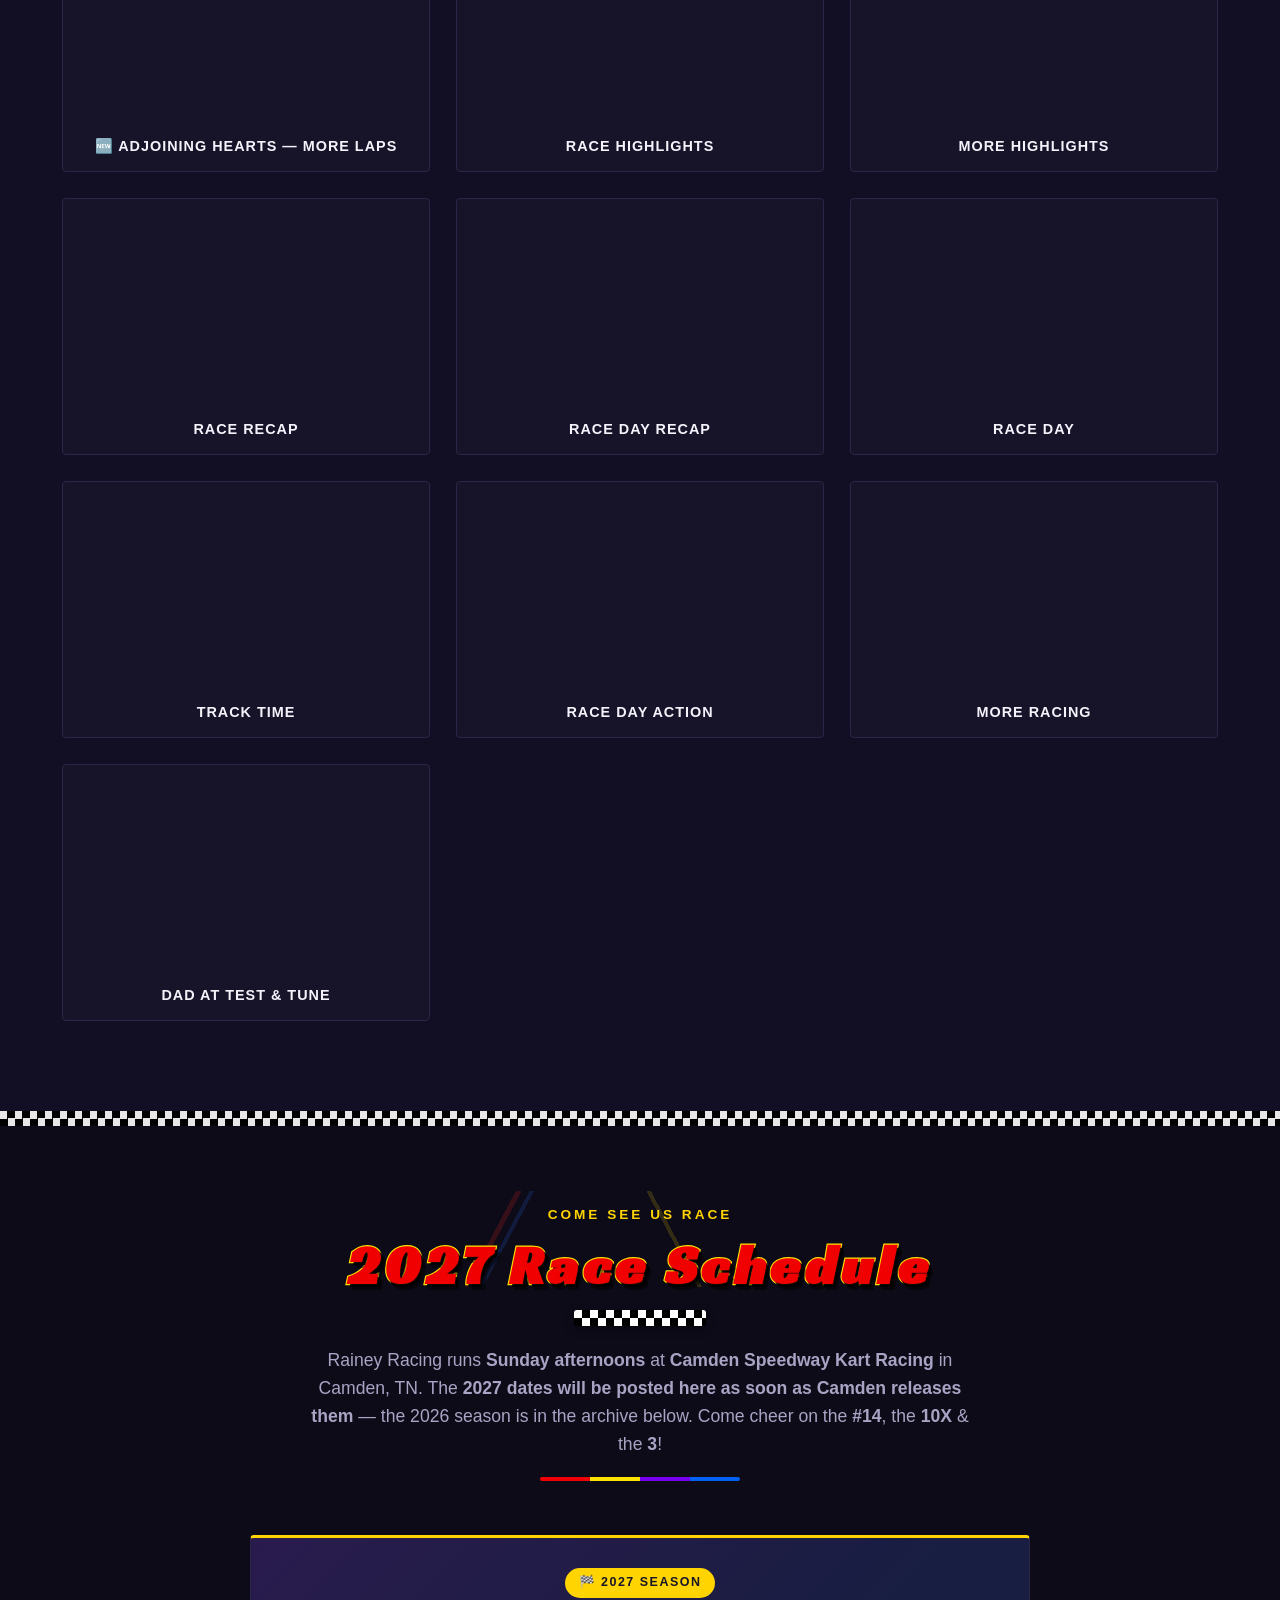
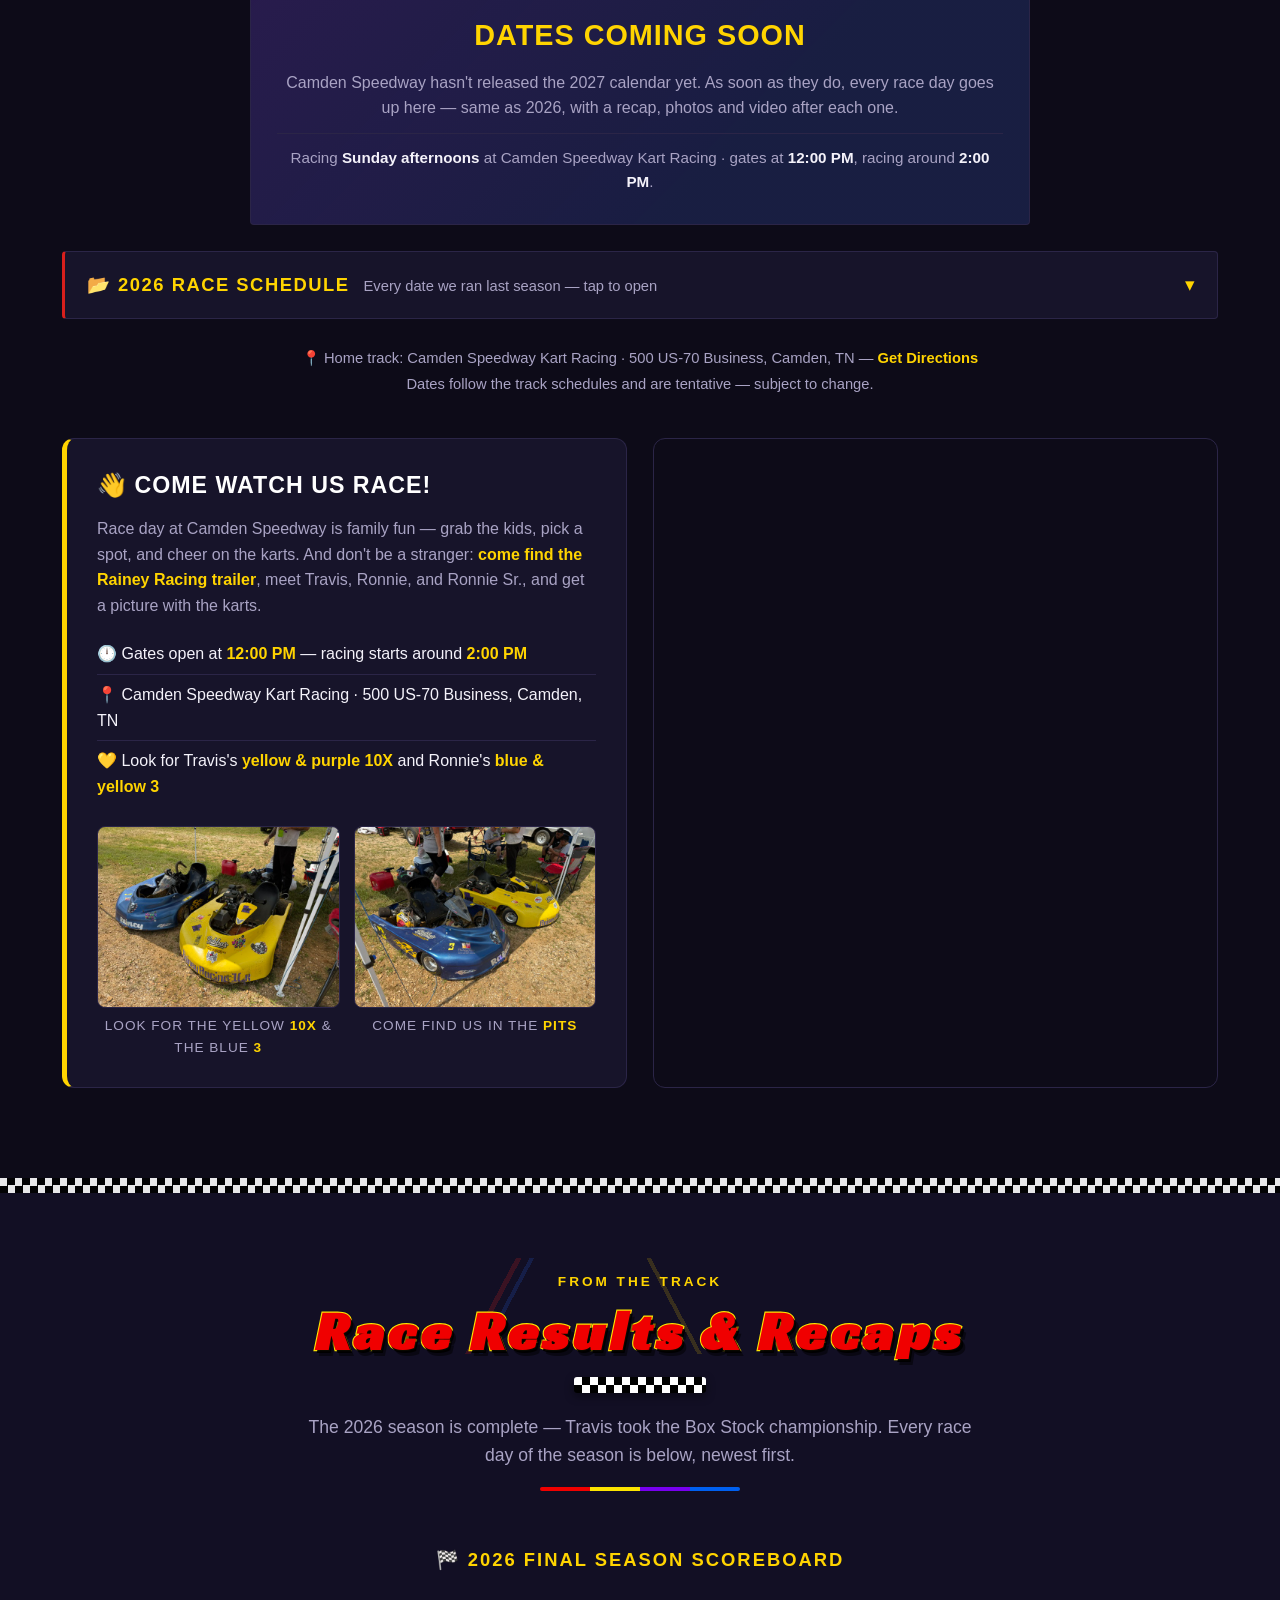
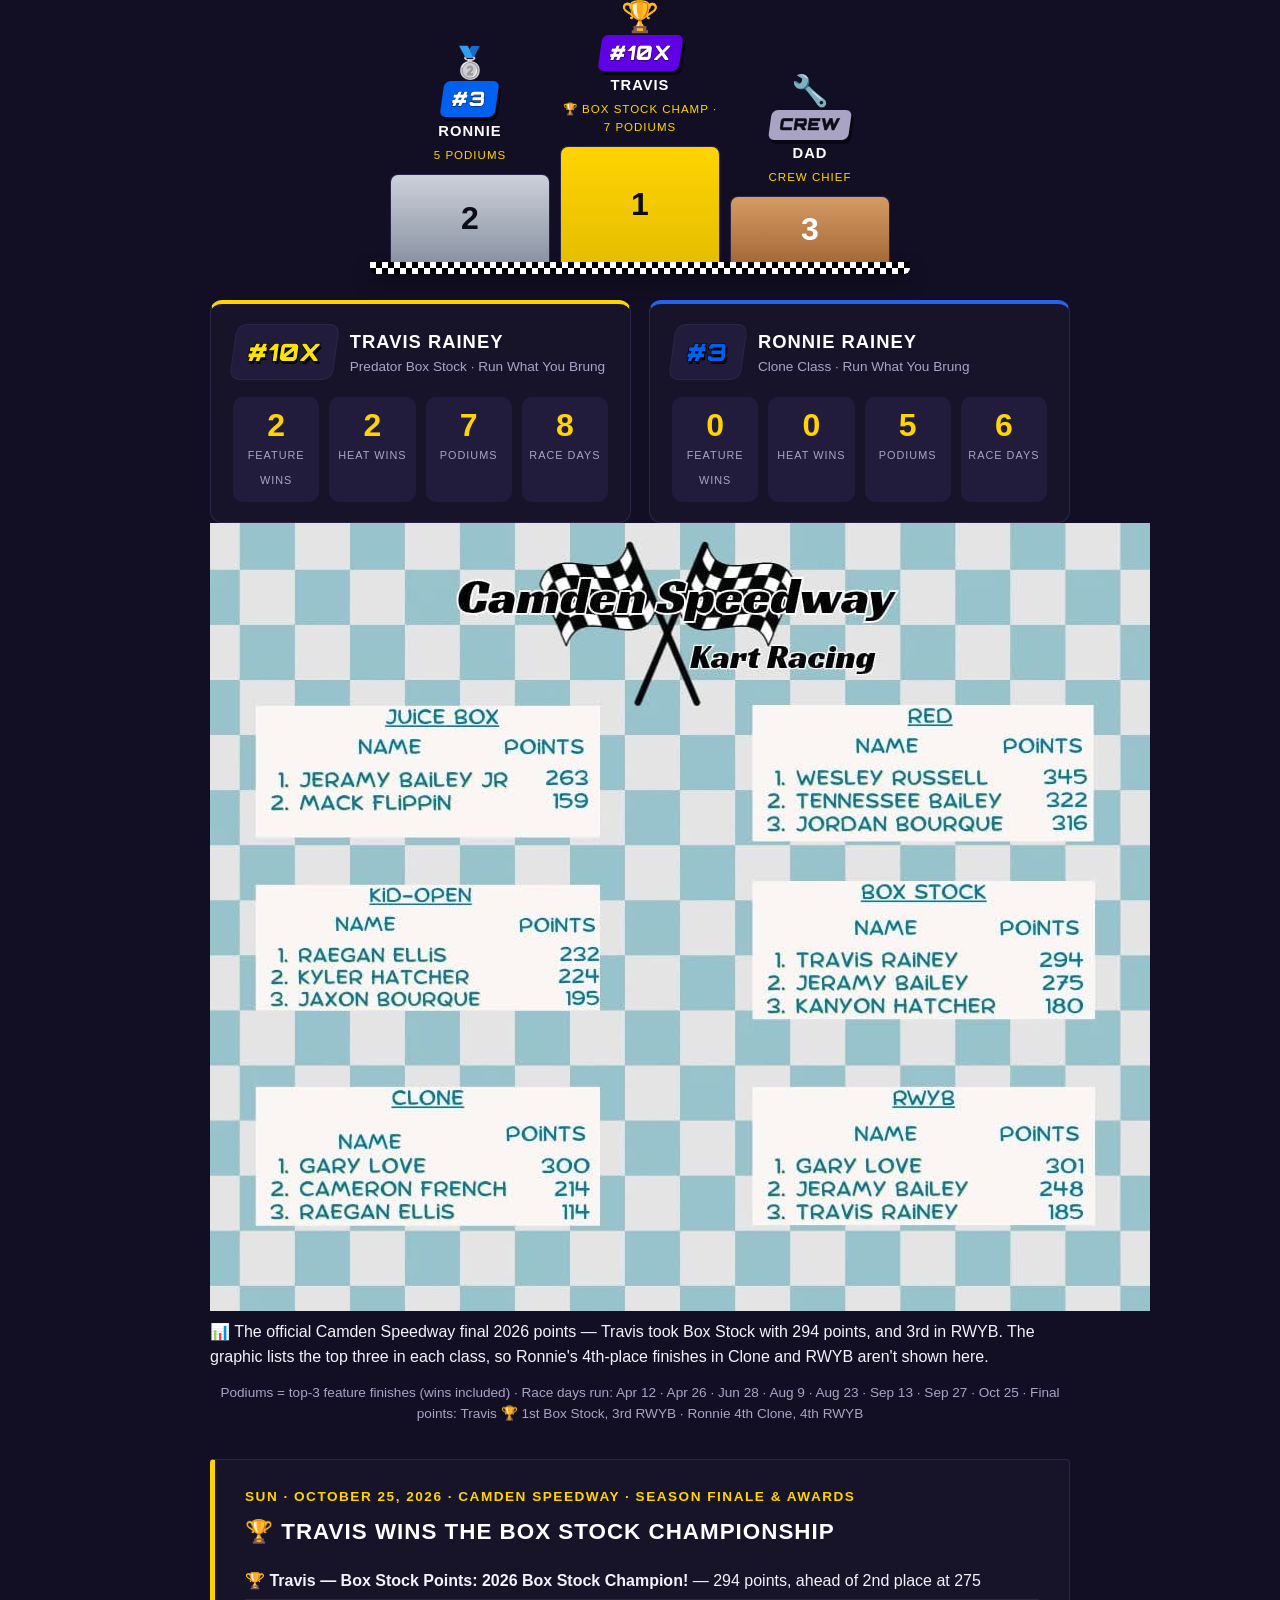
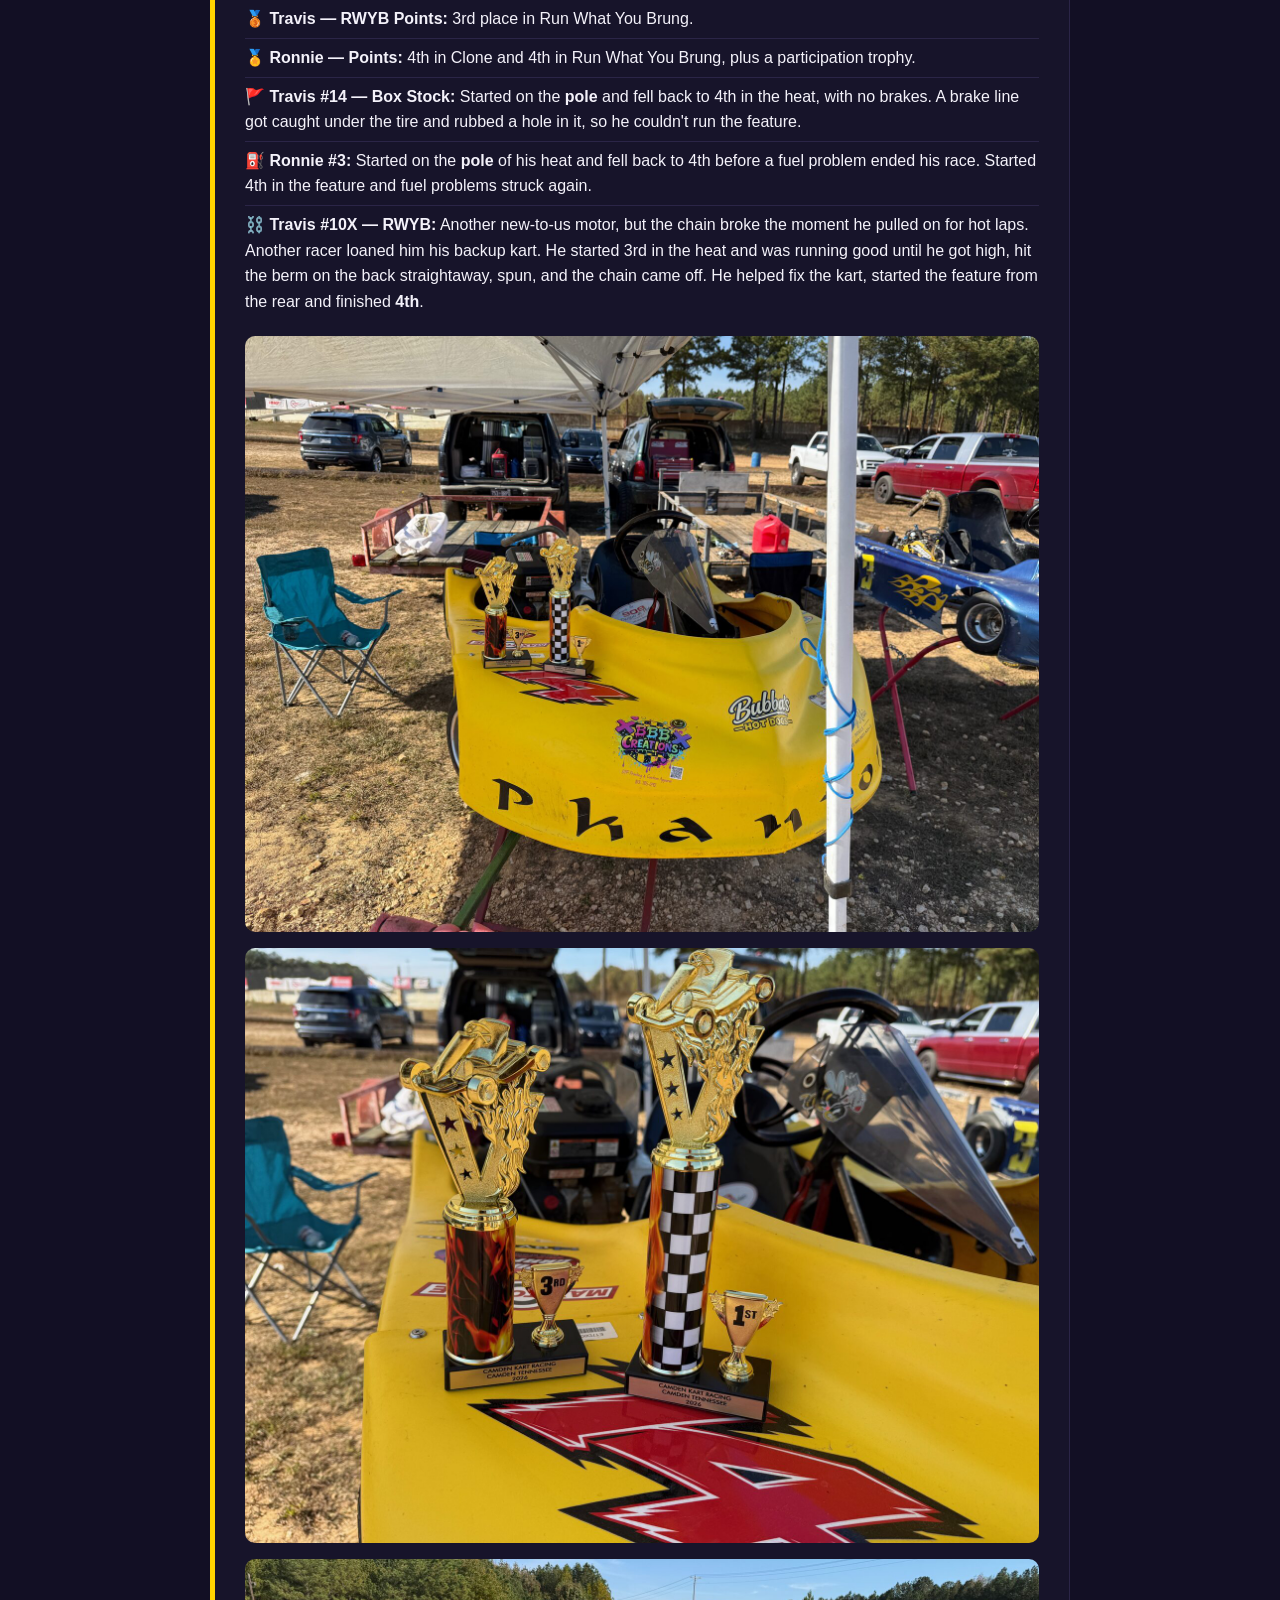
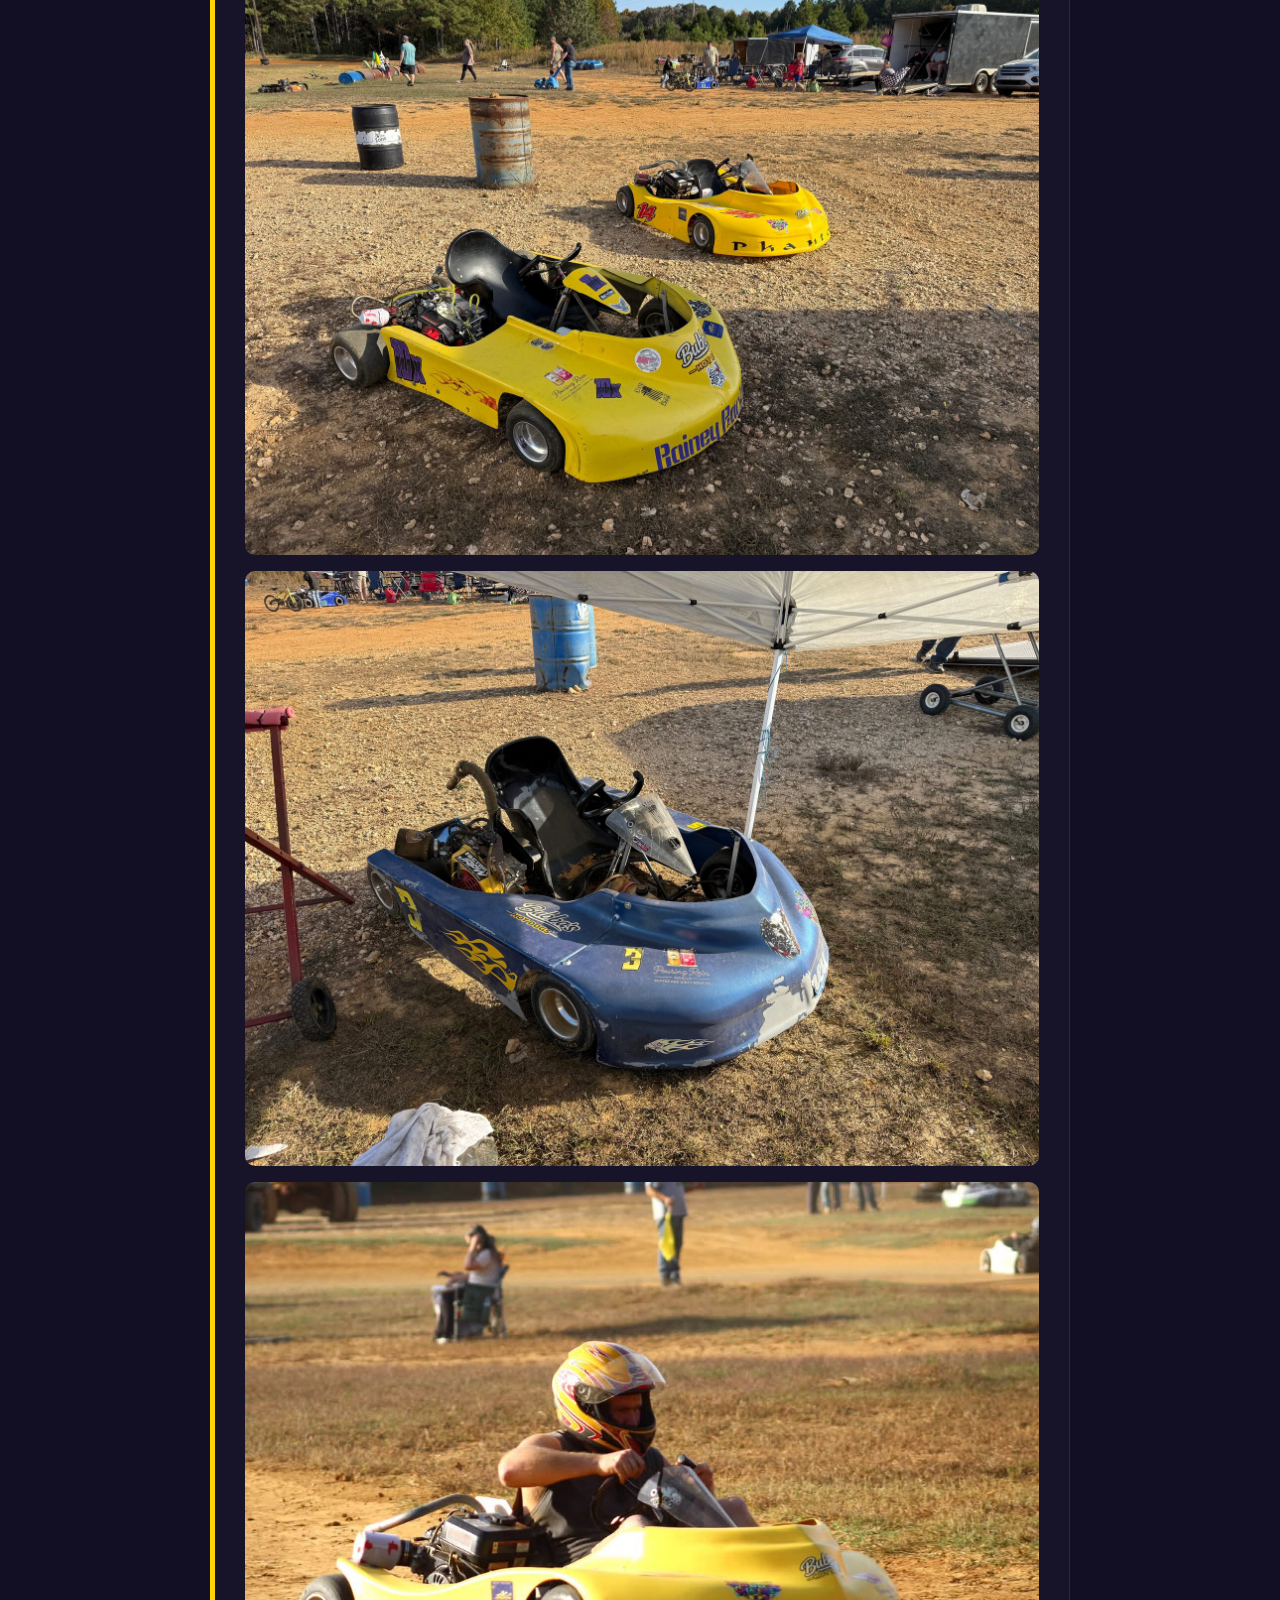
==== commit bab03f6a: "Headings go red inside a yellow outline Was white lettering with a yellow offset. Now the fill is th" ====
--- a/dirt/index.html
+++ b/dirt/index.html
@@ -14,7 +14,7 @@
     <link rel="stylesheet" href="../styles.css?v=33">
     <link rel="preconnect" href="https://fonts.googleapis.com">
     <link rel="preconnect" href="https://fonts.gstatic.com" crossorigin>
-    <link rel="stylesheet" href="../logolook.css?v=7">
+    <link rel="stylesheet" href="../logolook.css?v=8">
     <meta name="robots" content="noindex, nofollow">
 </head>
 <body>
--- a/logolook.css
+++ b/logolook.css
@@ -335,13 +335,13 @@
 
 /* ---------- section headings: black shadow, yellow edge ---------- */
 .section-title {
-    color: #fff;
-    -webkit-text-stroke: .032em #000;
-    paint-order: stroke fill;
-    letter-spacing: .07em;       /* room for the stroke, or the letters merge */
+    color: var(--banner-red);
+    -webkit-text-stroke: .042em var(--banner-yellow);
+    paint-order: stroke fill;
+    letter-spacing: .085em;      /* room for the stroke, or the letters merge */
     text-shadow:
-        .035em .05em 0 var(--banner-yellow),
-        .075em .11em 0 rgba(0,0,0,.85);
+        .04em .055em 0 rgba(0,0,0,.92),
+        .08em .115em 0 rgba(0,0,0,.5);
 }
 
 /* ---------- the banner's bottom line, same treatment ---------- */
@@ -365,7 +365,13 @@
 
 /* browsers without -webkit-text-stroke still get a readable outline */
 @supports not (-webkit-text-stroke: 1px #000) {
-    .section-title, .hero-dirtline {
+    .section-title {
+        color: var(--banner-red);
+        text-shadow: -2px -2px 0 var(--banner-yellow), 2px -2px 0 var(--banner-yellow),
+                     -2px 2px 0 var(--banner-yellow), 2px 2px 0 var(--banner-yellow),
+                     4px 5px 0 rgba(0,0,0,.9);
+    }
+    .hero-dirtline {
         text-shadow: -2px -2px 0 #000, 2px -2px 0 #000, -2px 2px 0 #000, 2px 2px 0 #000,
                      3px 4px 0 var(--banner-yellow);
     }
@@ -374,6 +380,6 @@
 /* em-based strokes already scale with the text, so phones need no override.
    Tracking eases off slightly where the headings wrap. */
 @media (max-width: 760px) {
-    .section-title { letter-spacing: .05em; }
+    .section-title { letter-spacing: .065em; }
     .hero-dirtline { letter-spacing: .12em; }
 }
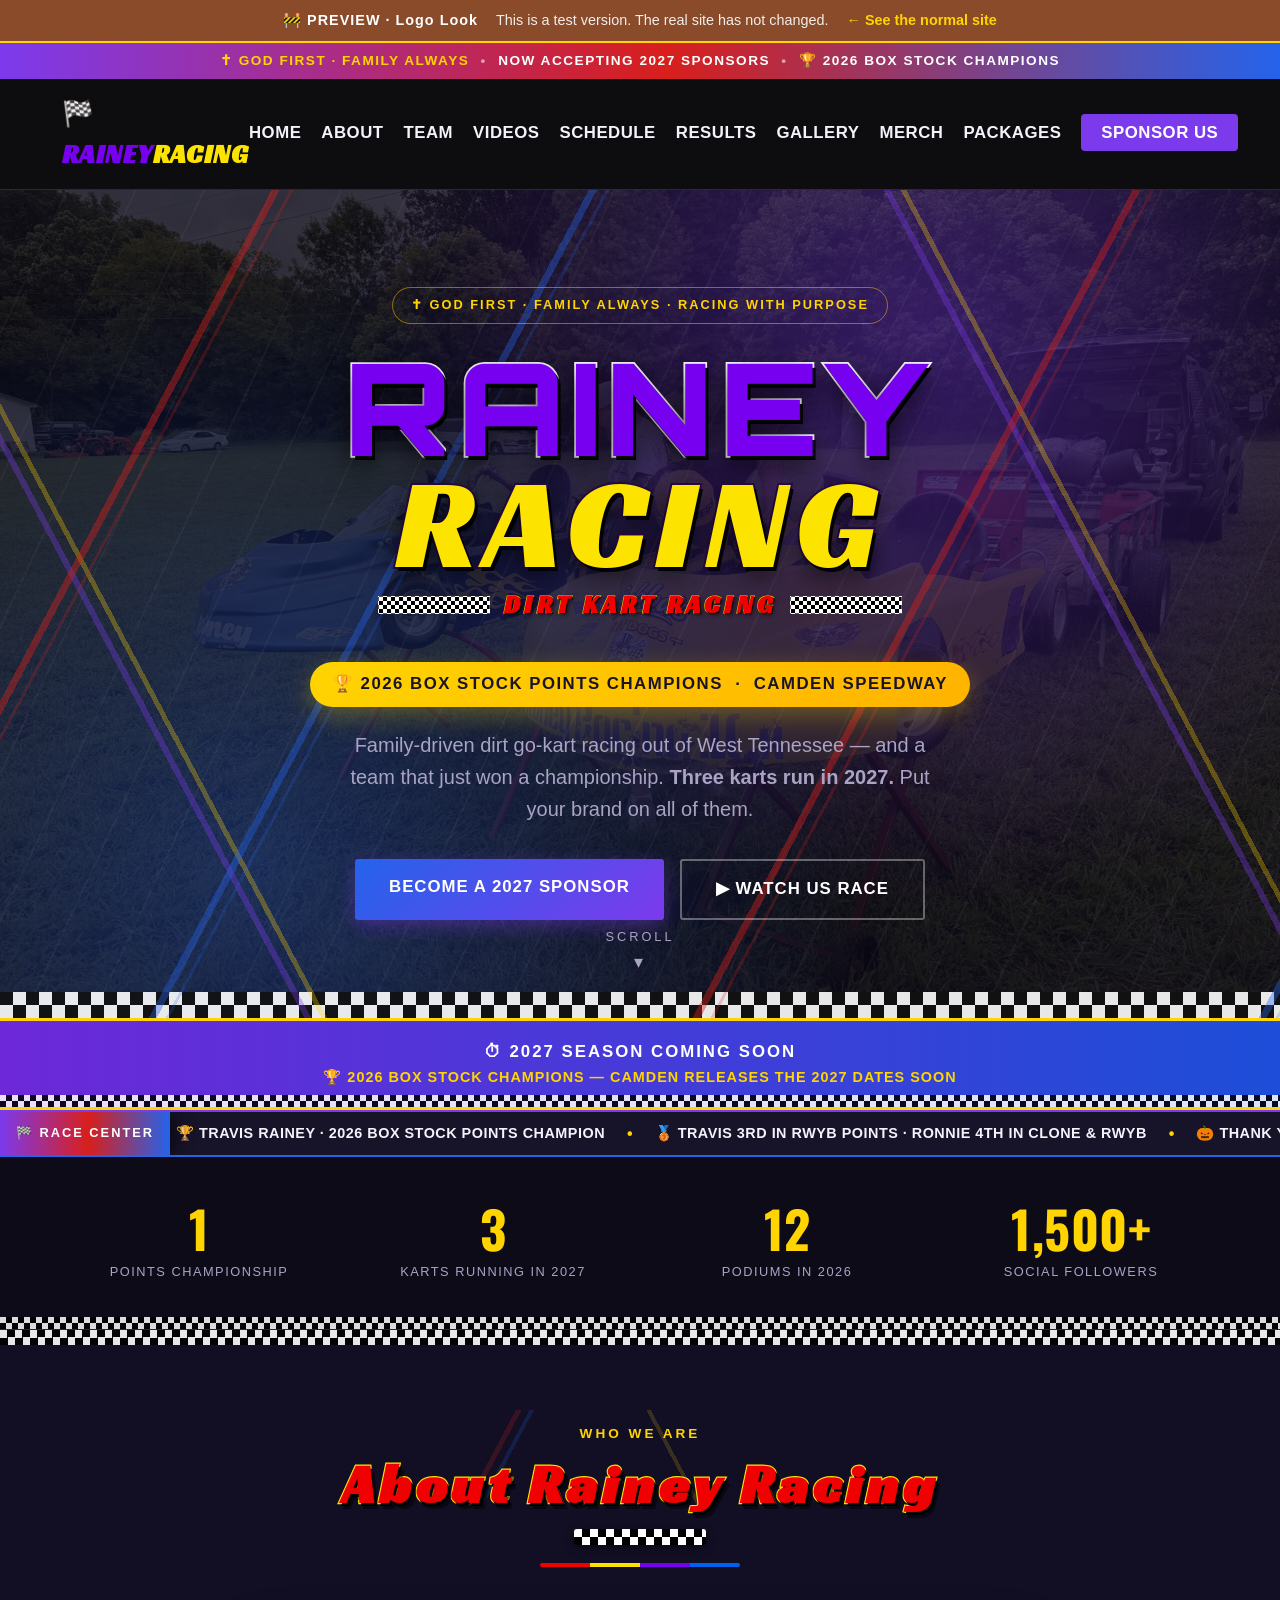
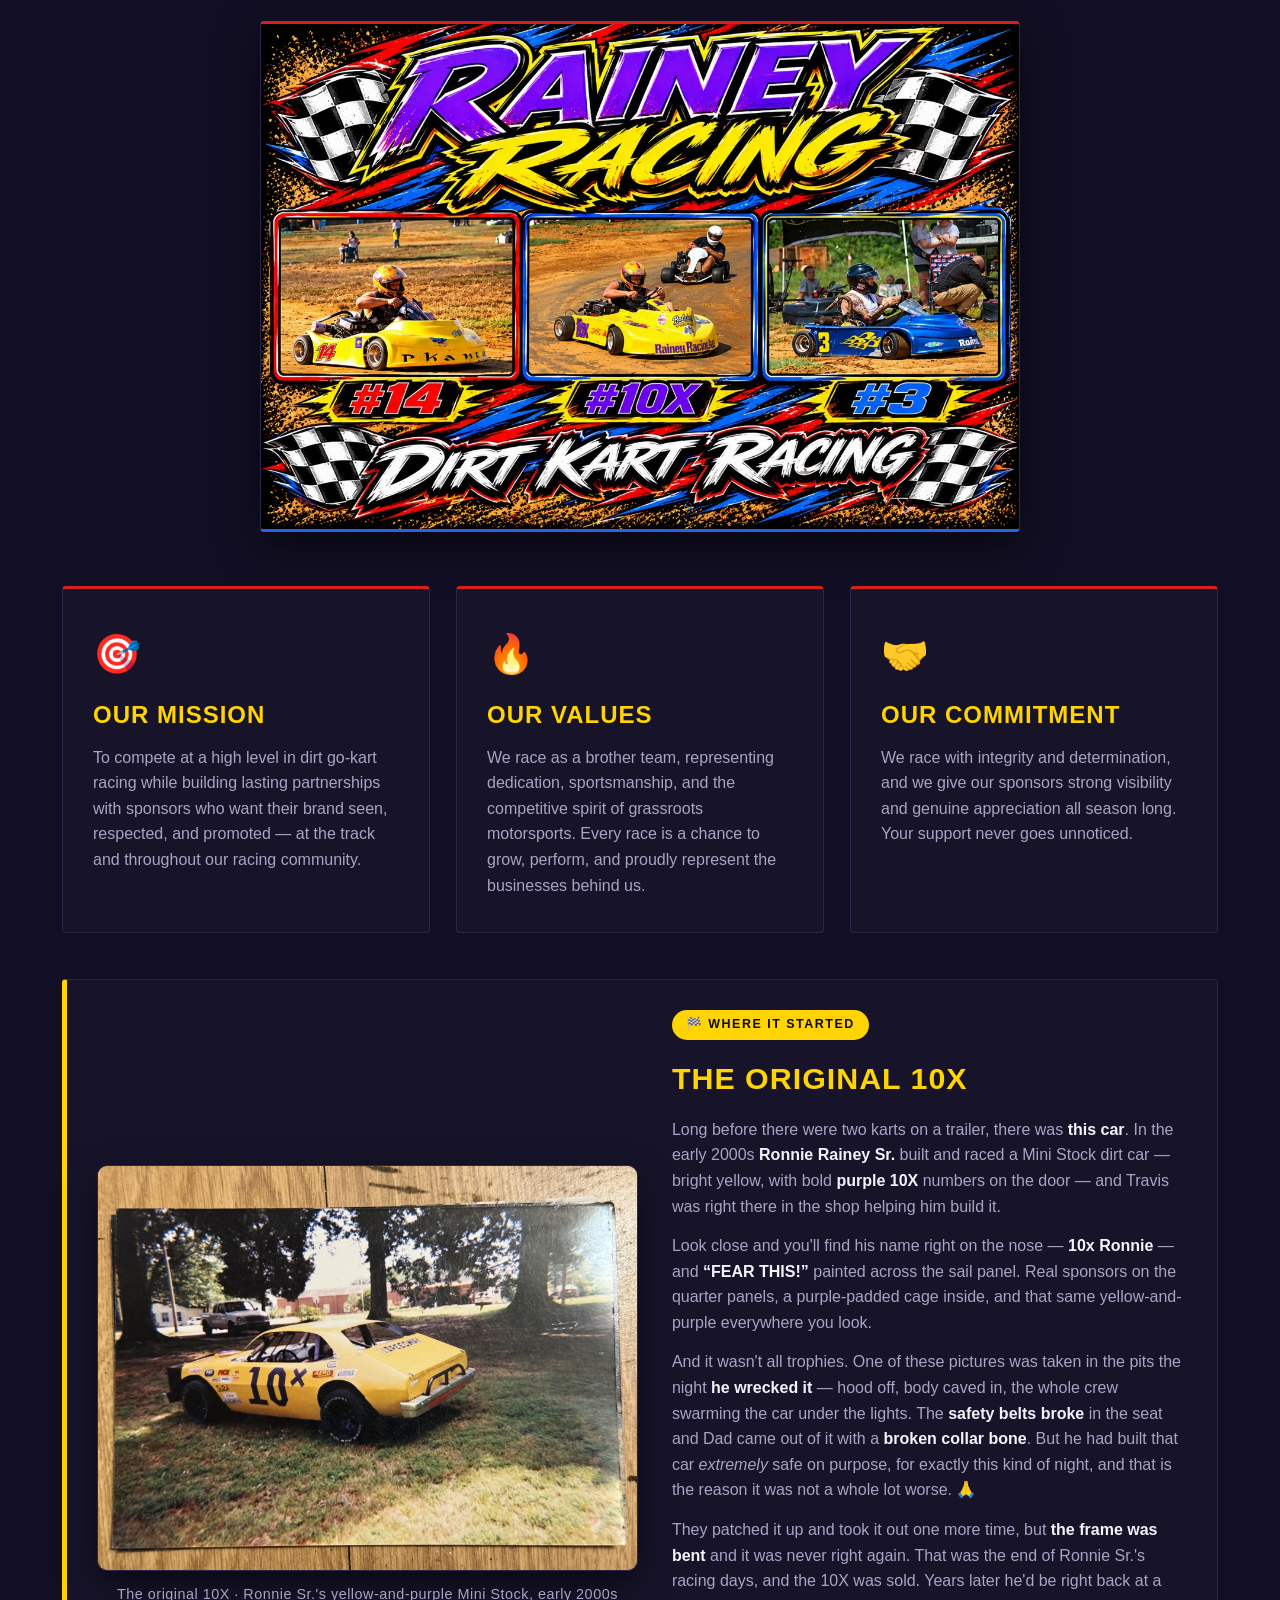
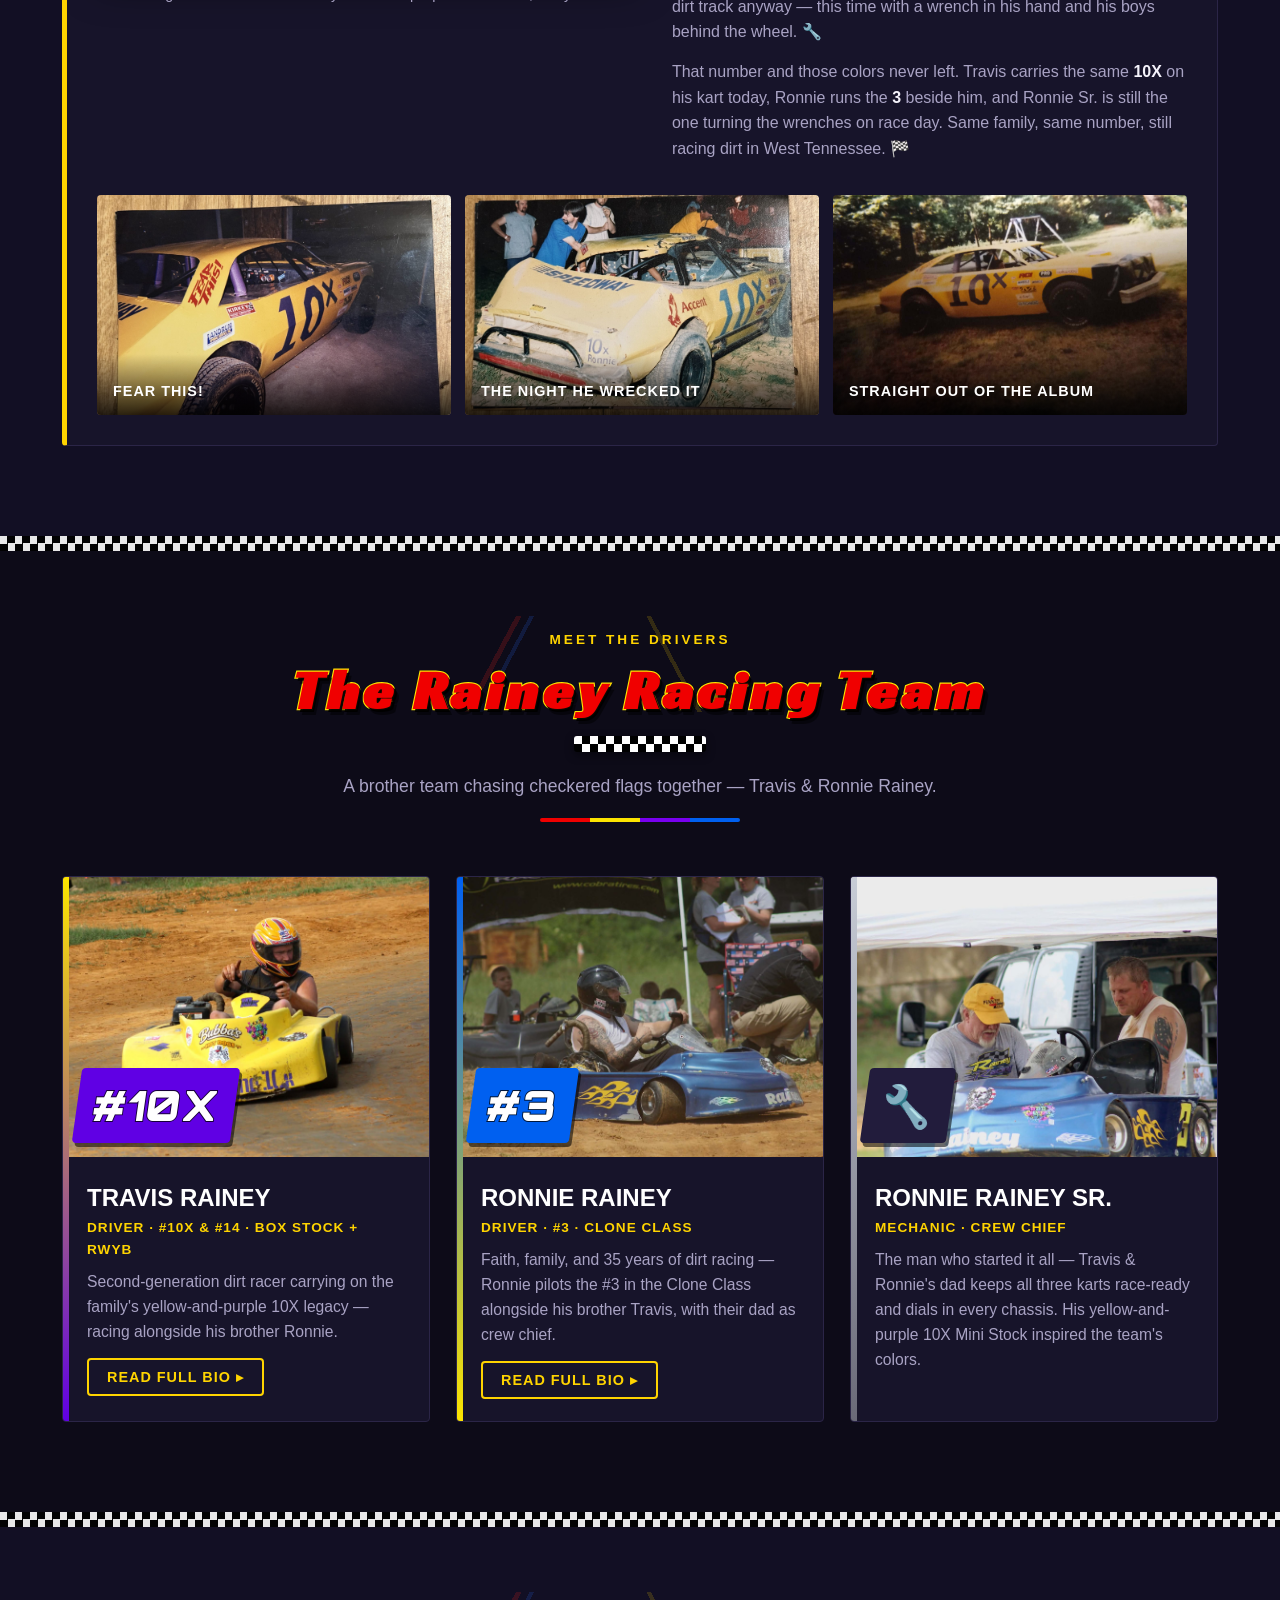
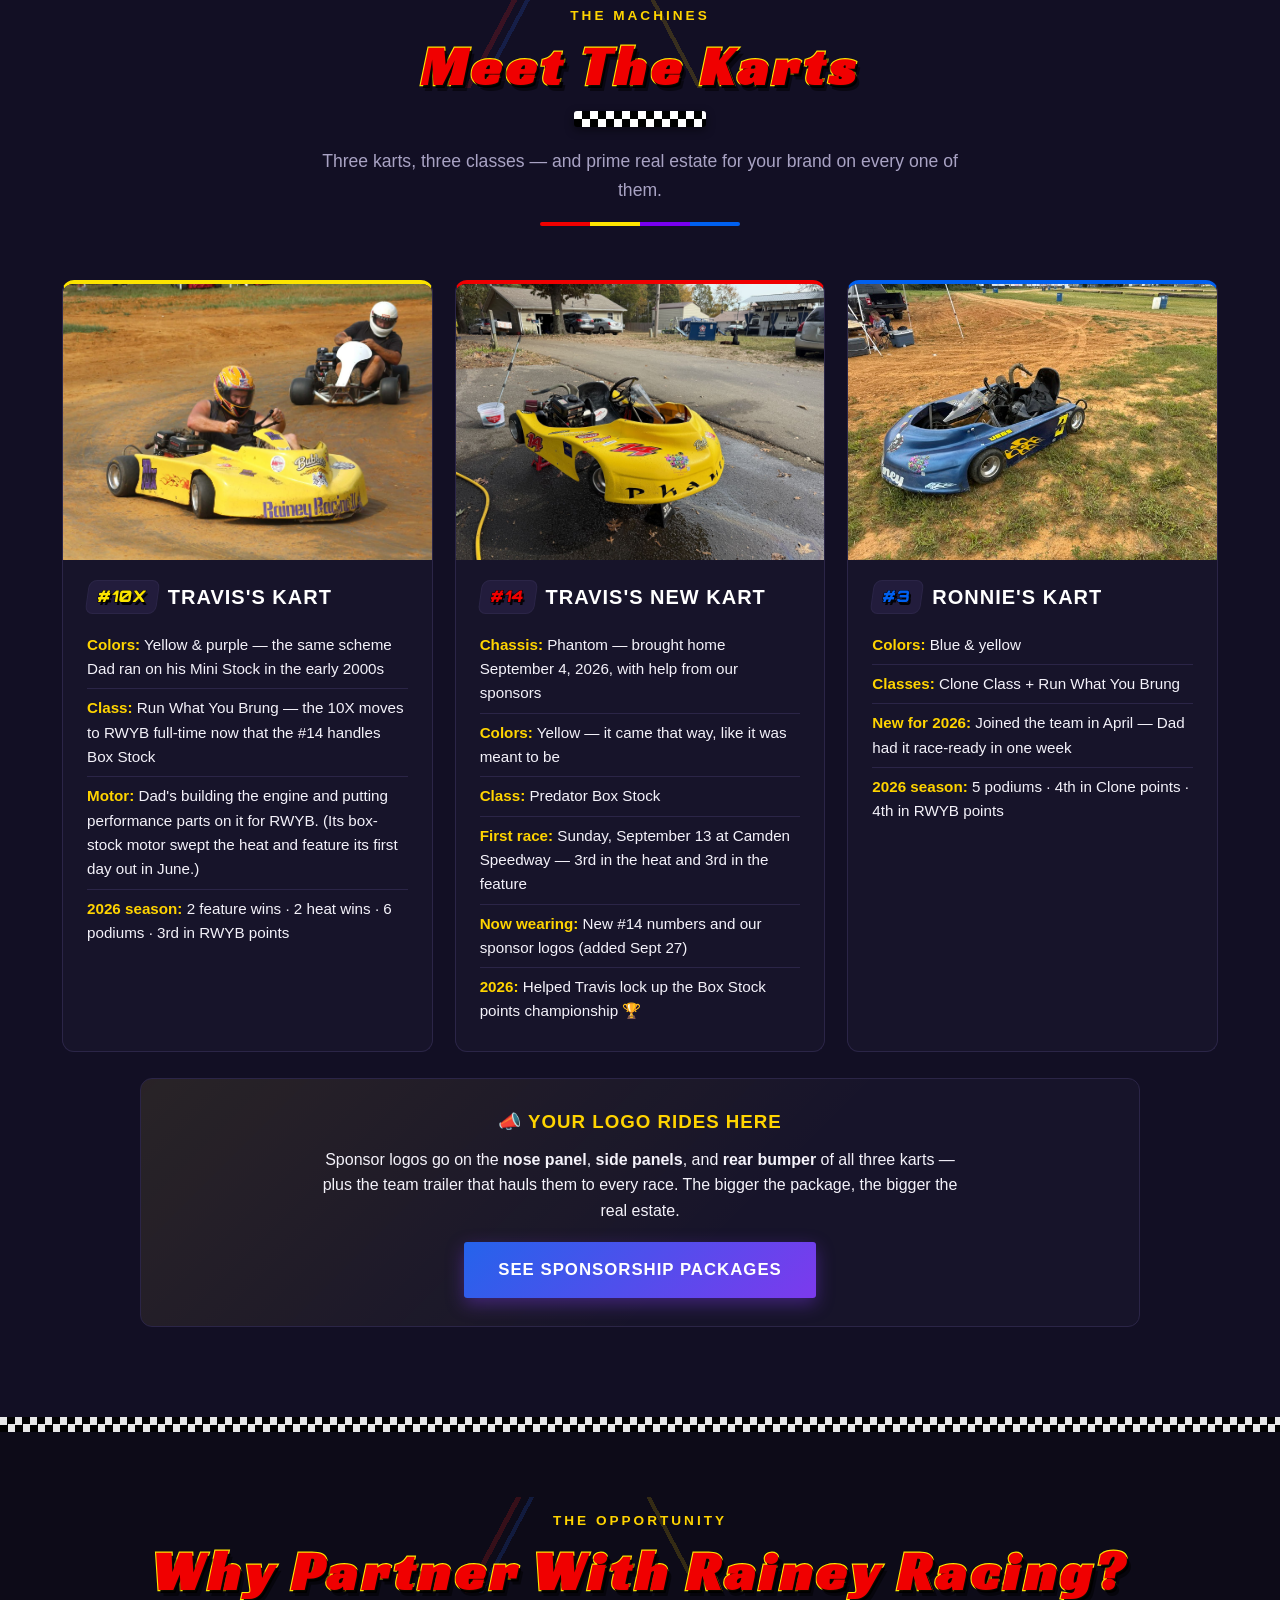
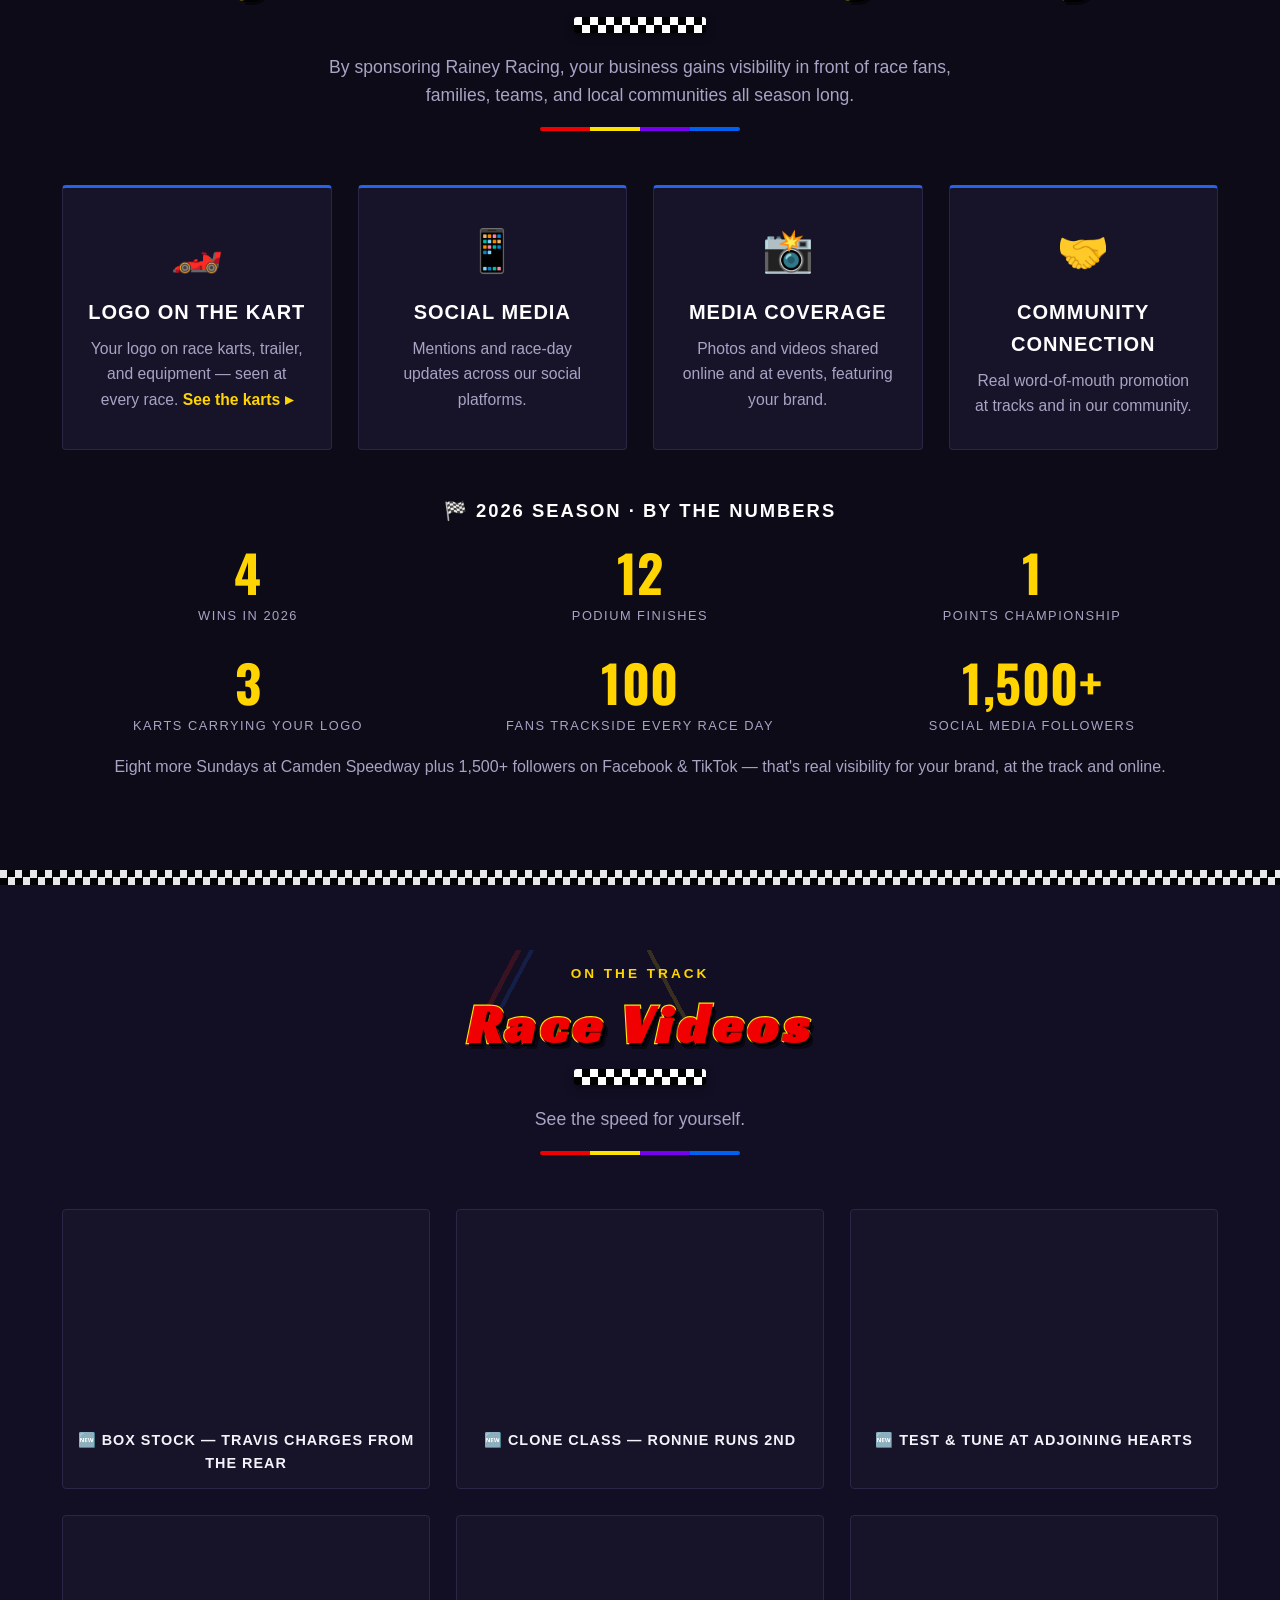
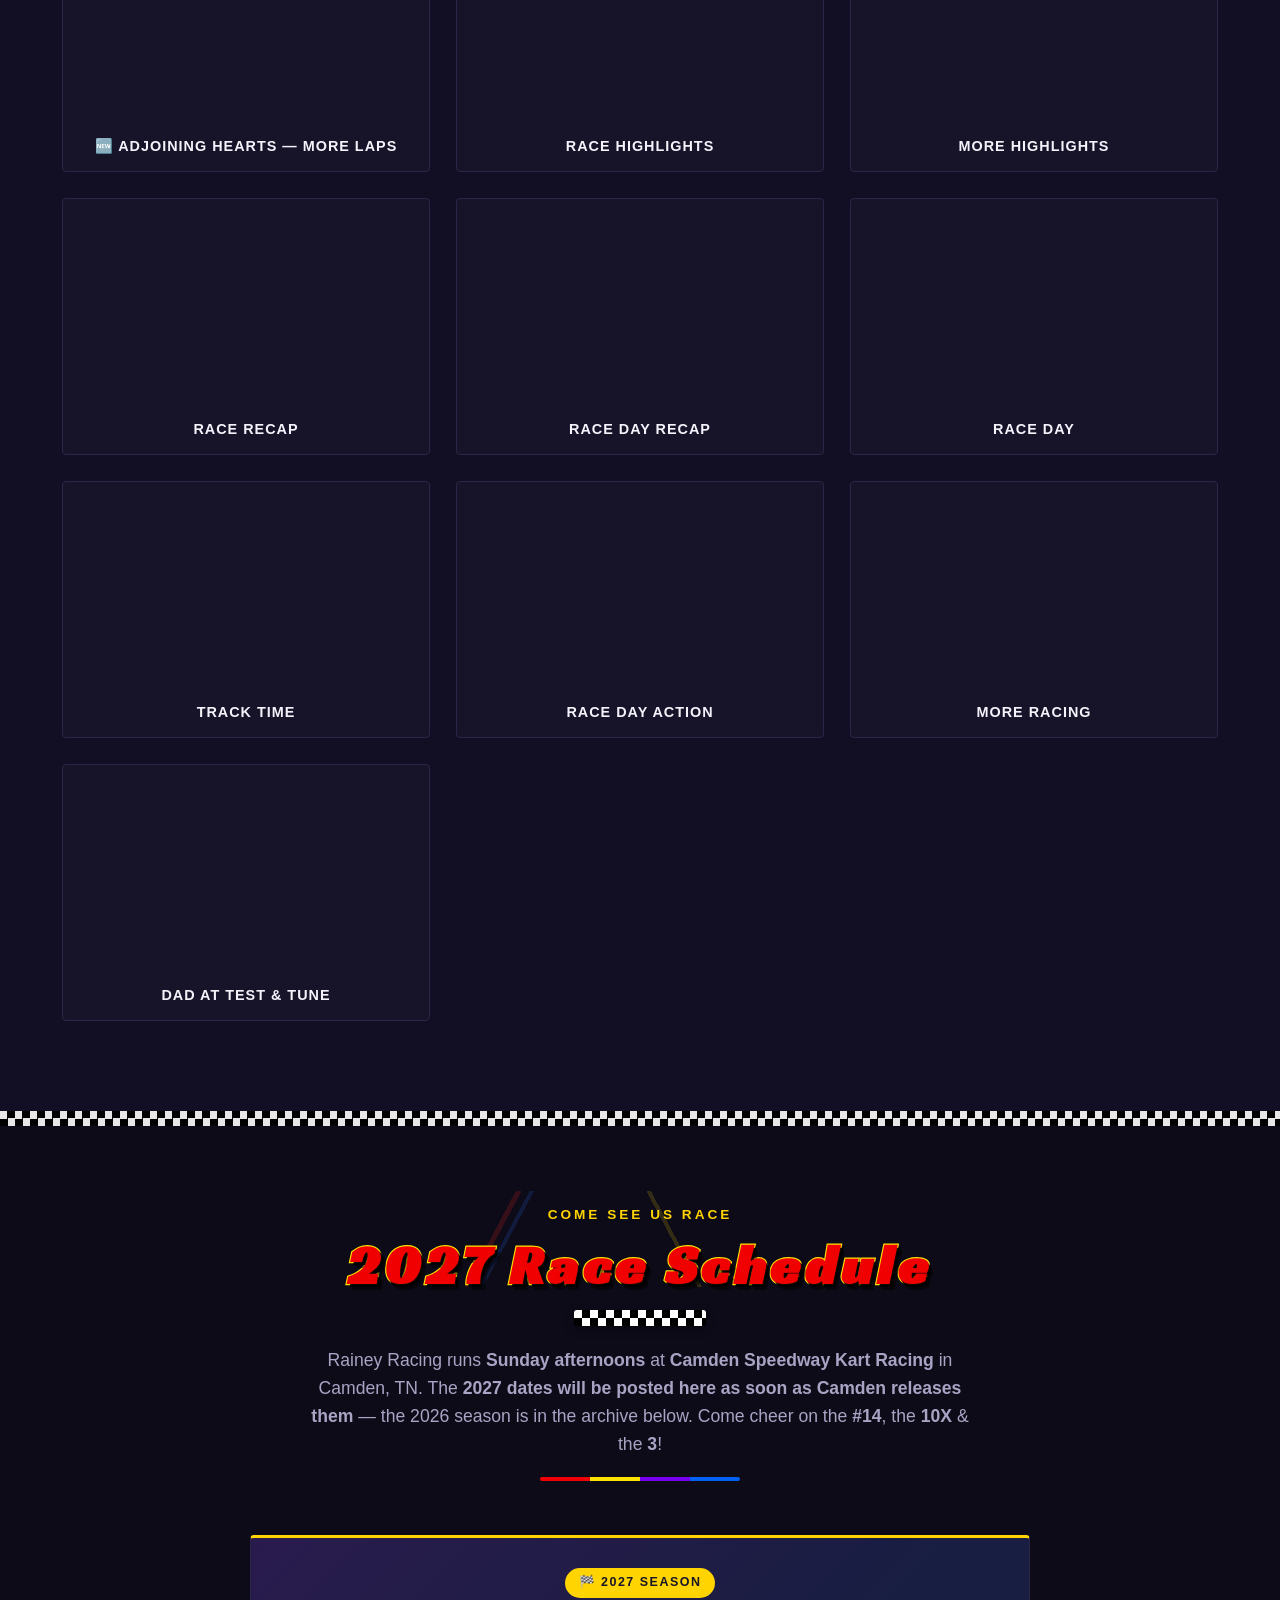
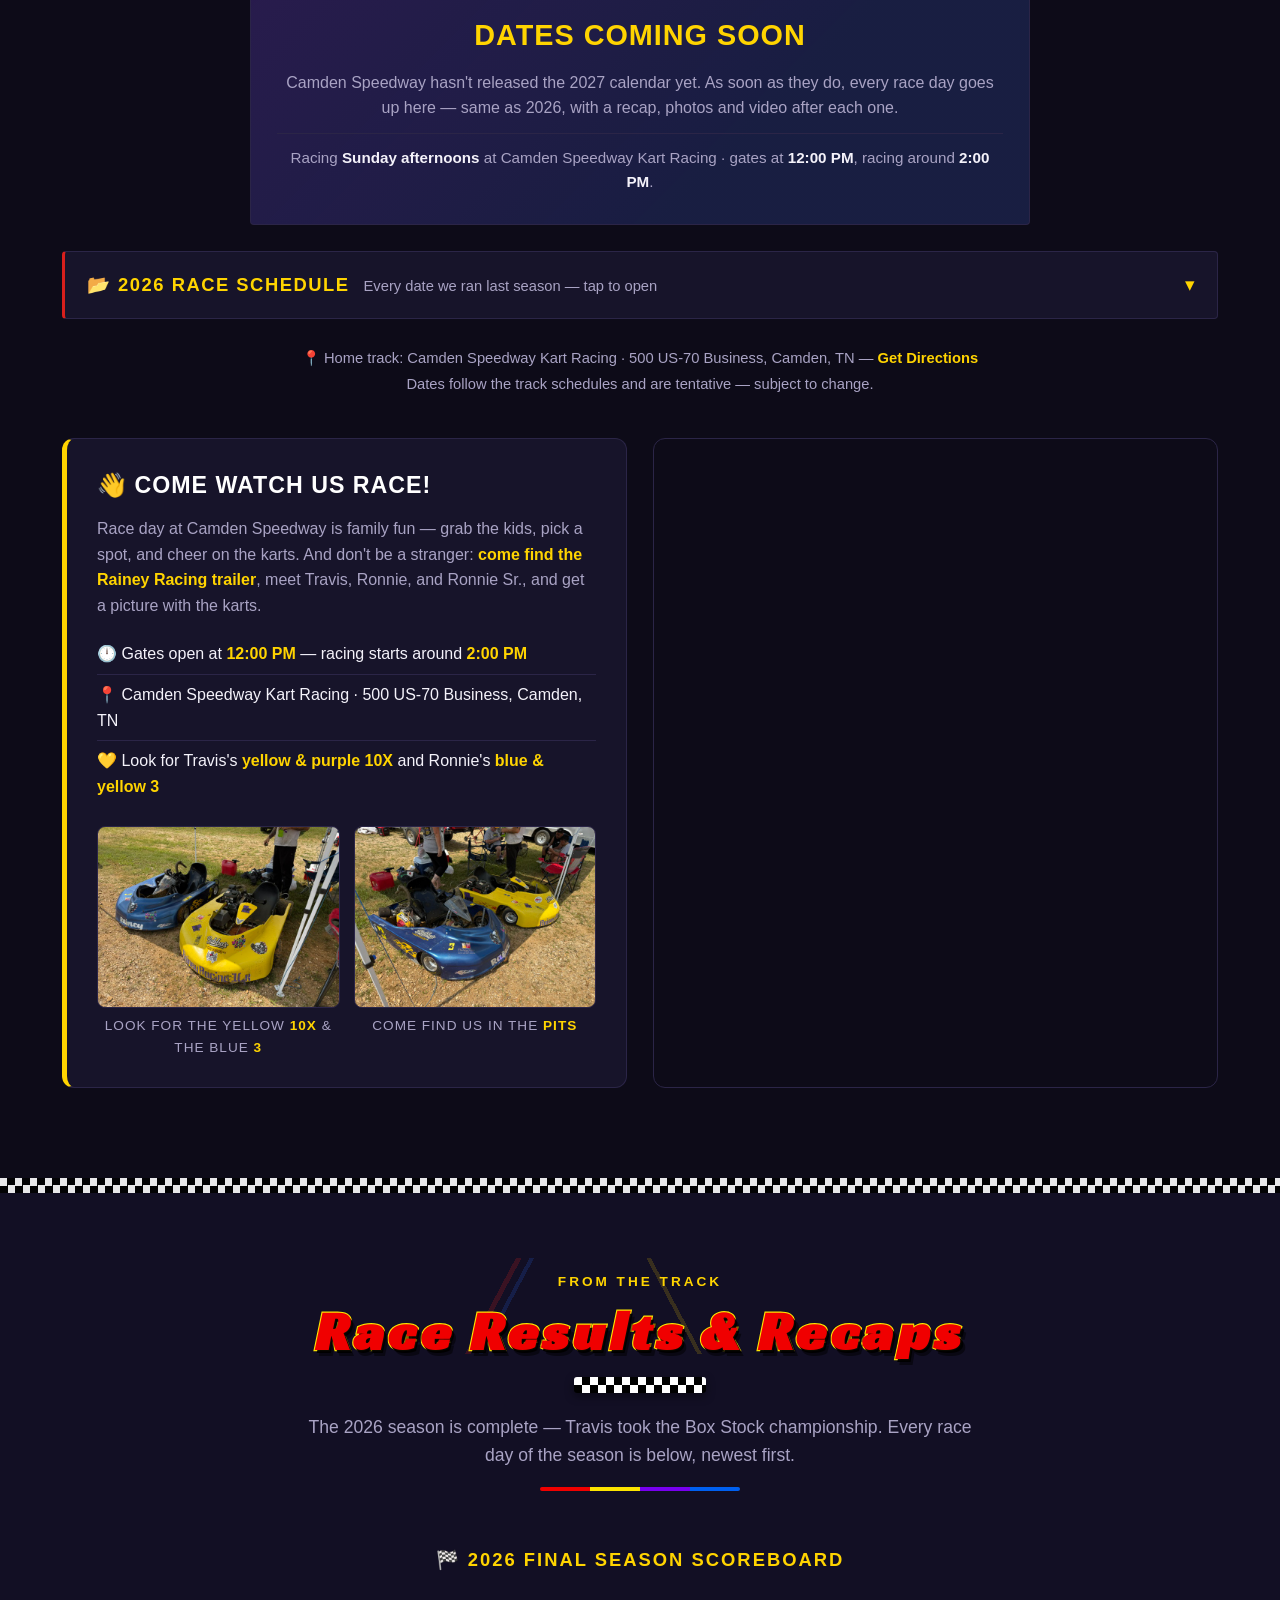
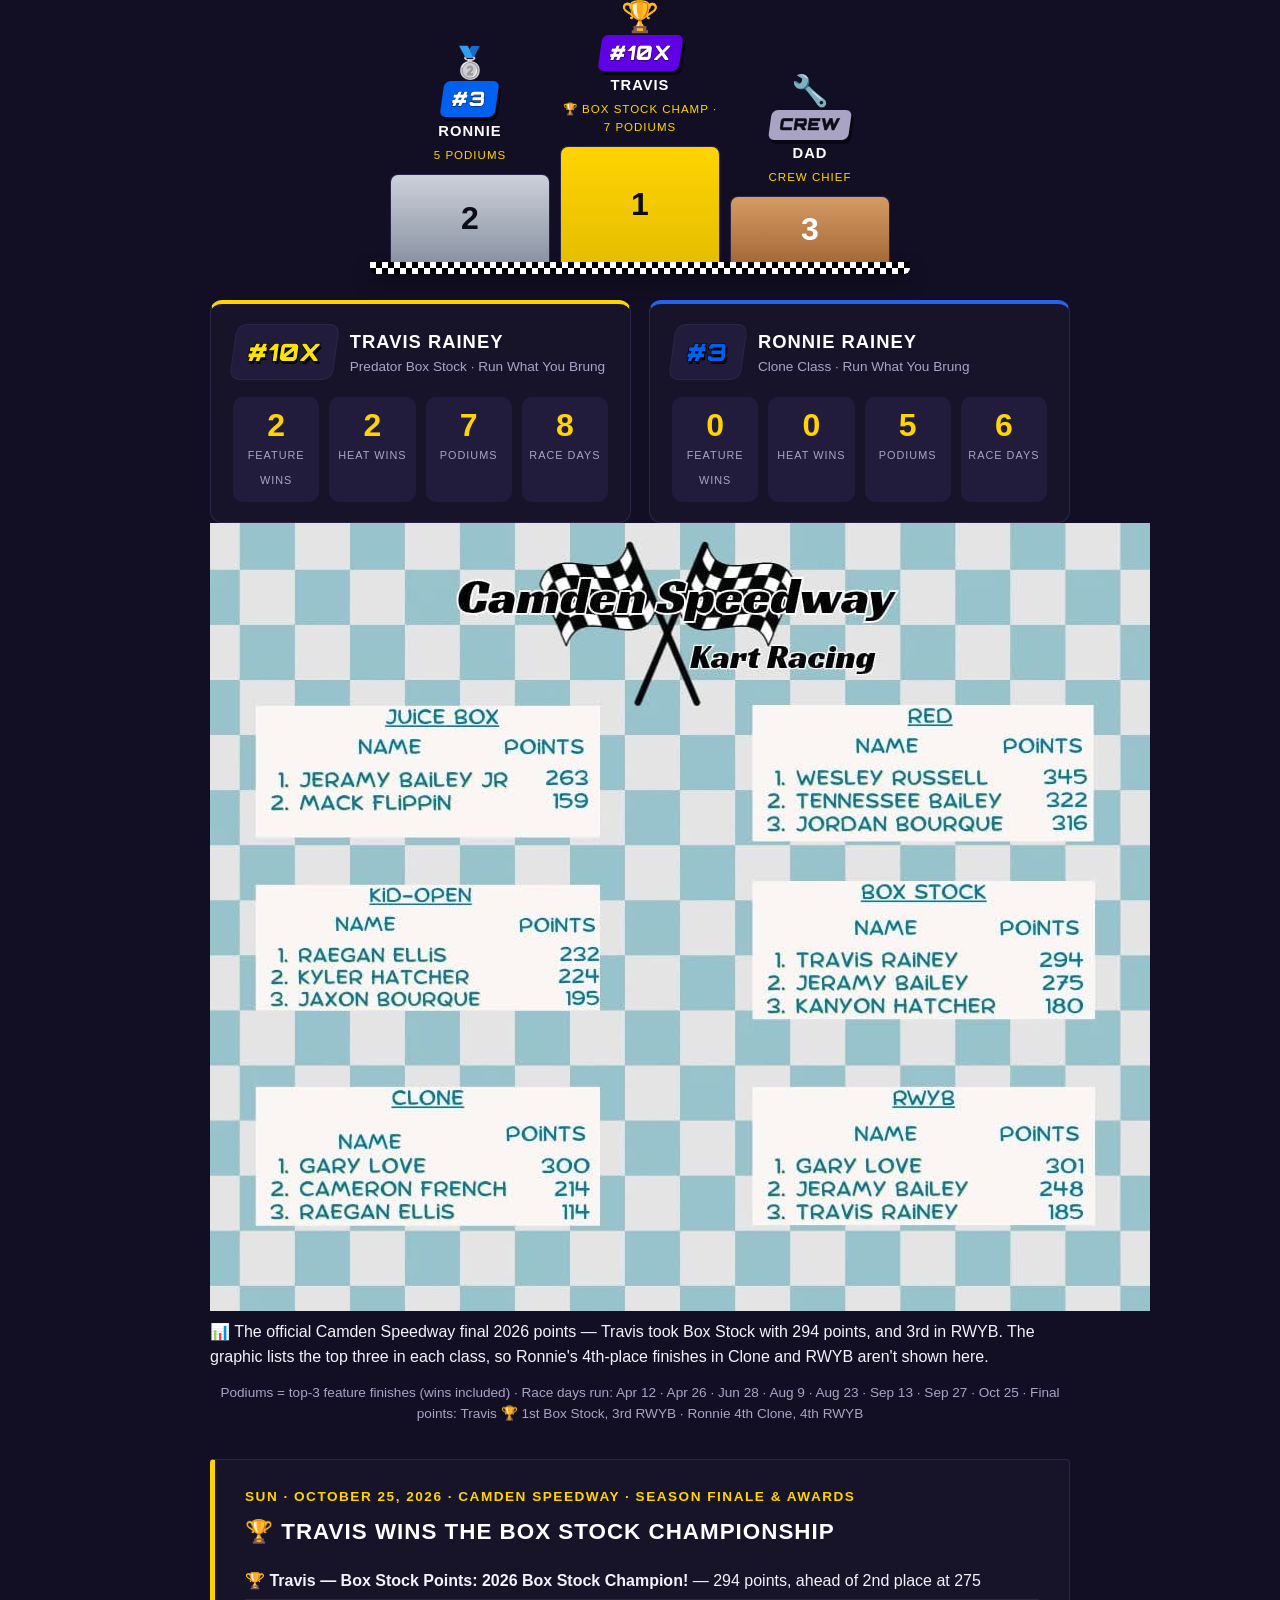
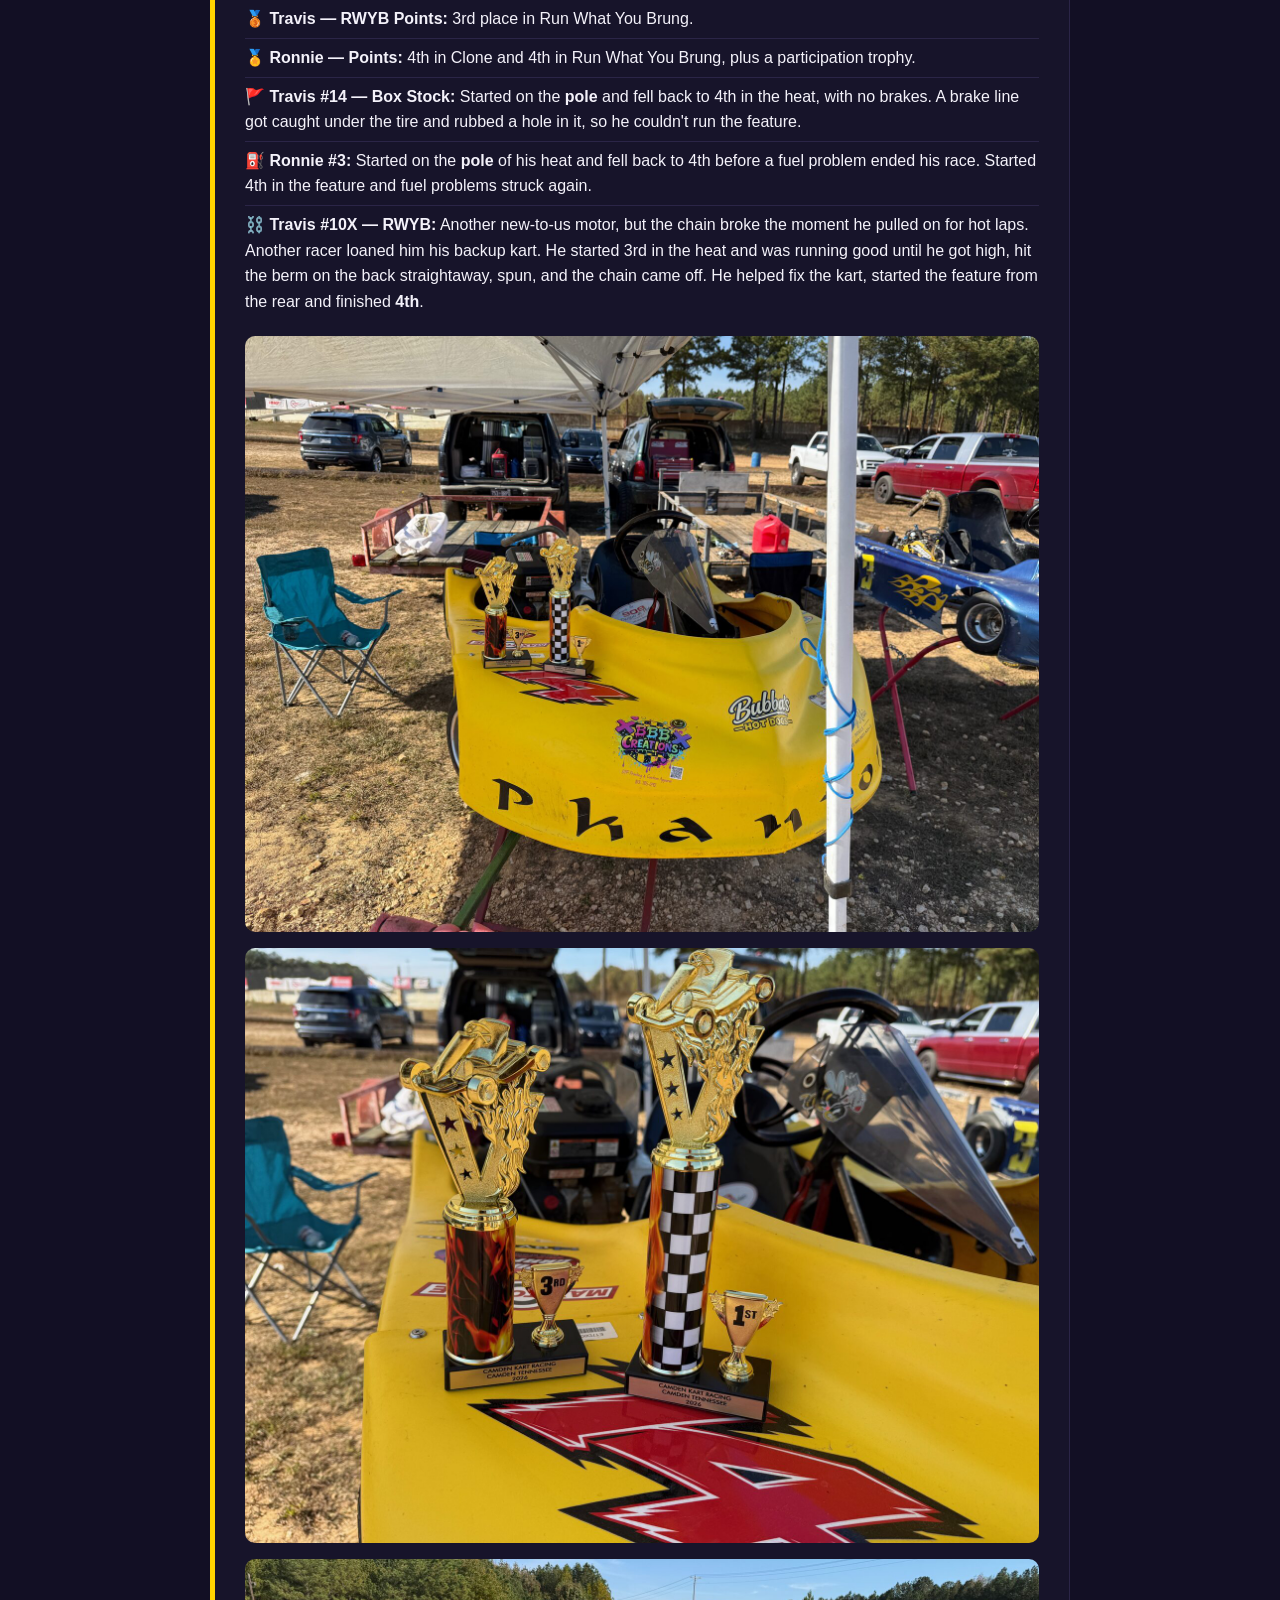
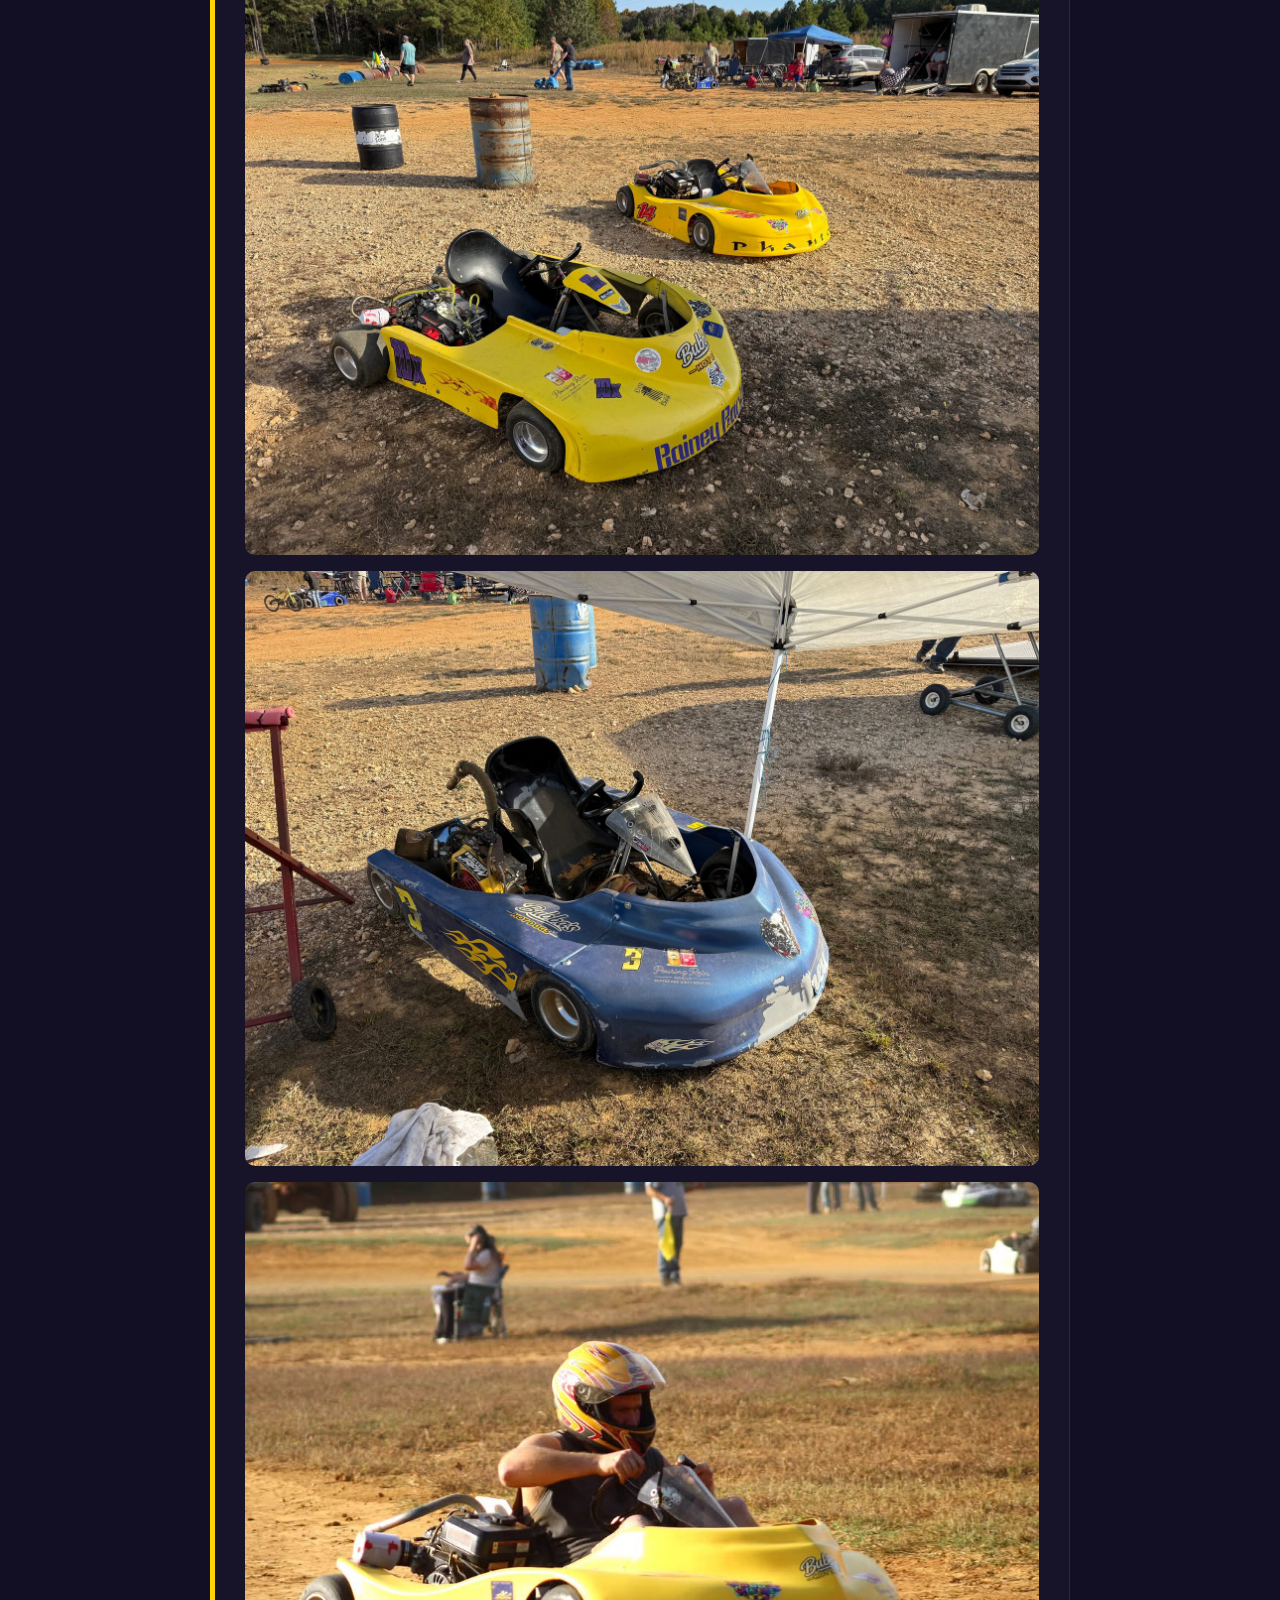
==== commit 3aaea481: "Set the wordmark in type again, and make DIRT KART RACING red The hero goes back to real text instea" ====
--- a/dirt/index.html
+++ b/dirt/index.html
@@ -14,7 +14,7 @@
     <link rel="stylesheet" href="../styles.css?v=33">
     <link rel="preconnect" href="https://fonts.googleapis.com">
     <link rel="preconnect" href="https://fonts.gstatic.com" crossorigin>
-    <link rel="stylesheet" href="../logolook.css?v=8">
+    <link rel="stylesheet" href="../logolook.css?v=10">
     <meta name="robots" content="noindex, nofollow">
 </head>
 <body>
@@ -74,7 +74,7 @@
         <div class="hero-speedlines"></div>
         <div class="hero-content">
             <div class="hero-badge">✝ GOD FIRST · FAMILY ALWAYS · RACING WITH PURPOSE</div>
-            <h1 class="hero-title hero-title--img"><picture><source srcset="../images/brand/rainey-wordmark.webp" type="image/webp"><img src="../images/brand/rainey-wordmark.png" alt="Rainey Racing" width="964" height="274" fetchpriority="high"></picture></h1>
+            <h1 class="hero-title">RAINEY<span class="hero-title-accent">RACING</span></h1>
             <div class="hero-dirtline">Dirt Kart Racing</div>
             <div class="hero-champ">🏆 2026 Box Stock Points Champions &nbsp;·&nbsp; Camden Speedway</div>
             <p class="hero-sub">Family-driven dirt go-kart racing out of West Tennessee — and a team that just won a championship. <strong>Three karts run in 2027.</strong> Put your brand on all of them.</p>
--- a/logolook.css
+++ b/logolook.css
@@ -179,15 +179,26 @@
 
 /* ---------- the wordmark, the way the banner sets it ---------- */
 .hero-title {
+    font-family: 'Orbitron', 'Racing Sans One', Bahnschrift, sans-serif;
+    font-weight: 900;
     color: var(--banner-purple);
-    -webkit-text-stroke: 2px #fff;
-    paint-order: stroke fill;
-    text-shadow: 0 6px 18px rgba(0,0,0,.75);
+    -webkit-text-stroke: .028em #fff;
+    paint-order: stroke fill;
+    letter-spacing: .055em;      /* room for the stroke */
+    text-shadow:
+        .022em .03em 0 rgba(0,0,0,.95),
+        0 .08em .22em rgba(0,0,0,.7);
 }
 .hero-title .hero-title-accent {
+    font-family: 'Racing Sans One', 'Orbitron', Bahnschrift, sans-serif;
+    font-weight: 400;
     color: var(--banner-yellow);
-    -webkit-text-stroke: 2px #2a0a4a;
-    paint-order: stroke fill;
+    -webkit-text-stroke: .03em #2a0a4a;
+    paint-order: stroke fill;
+    letter-spacing: .06em;
+    text-shadow:
+        .022em .03em 0 rgba(0,0,0,.9),
+        0 .07em .2em rgba(0,0,0,.65);
 }
 .nav-brand { color: var(--banner-purple); }
 .nav-brand span { color: var(--banner-yellow); }
@@ -263,12 +274,6 @@
    brush face would make the sponsorship packages hard to read,
    and selling those is what this site is for.
    ============================================================ */
-
-.hero-title--img { line-height: 0; margin: 0 auto 10px; }
-.hero-title--img img {
-    display: block; width: 100%; max-width: 760px; height: auto; margin: 0 auto;
-    filter: drop-shadow(0 10px 26px rgba(0,0,0,.65));
-}
 
 .section-title,
 .event-title,
@@ -289,9 +294,6 @@
     font-family: 'Oswald', Bahnschrift, 'Arial Narrow', sans-serif;
 }
 
-@media (max-width: 760px) {
-    .hero-title--img img { max-width: 100%; }
-}
 
 
 /* ============================================================
@@ -346,13 +348,13 @@
 
 /* ---------- the banner's bottom line, same treatment ---------- */
 .hero-dirtline {
-    color: #fff;
-    -webkit-text-stroke: .045em #000;
-    paint-order: stroke fill;
-    letter-spacing: .18em;
+    color: var(--banner-red);
+    -webkit-text-stroke: .05em var(--banner-yellow);
+    paint-order: stroke fill;
+    letter-spacing: .2em;
     text-shadow:
-        .04em .06em 0 var(--banner-yellow),
-        .07em .1em .18em rgba(0,0,0,.8);
+        .04em .06em 0 rgba(0,0,0,.92),
+        .07em .1em .18em rgba(0,0,0,.6);
 }
 
 /* ---------- tier names pick it up too, lighter ---------- */
@@ -372,8 +374,10 @@
                      4px 5px 0 rgba(0,0,0,.9);
     }
     .hero-dirtline {
-        text-shadow: -2px -2px 0 #000, 2px -2px 0 #000, -2px 2px 0 #000, 2px 2px 0 #000,
-                     3px 4px 0 var(--banner-yellow);
+        color: var(--banner-red);
+        text-shadow: -2px -2px 0 var(--banner-yellow), 2px -2px 0 var(--banner-yellow),
+                     -2px 2px 0 var(--banner-yellow), 2px 2px 0 var(--banner-yellow),
+                     3px 4px 0 rgba(0,0,0,.9);
     }
 }
 
@@ -383,3 +387,11 @@
     .section-title { letter-spacing: .065em; }
     .hero-dirtline { letter-spacing: .12em; }
 }
+
+/* On a narrow screen the hero slashes are the same pixel width but take up
+   far more of the view, so they start competing with the wordmark. Ease
+   them back on phones rather than removing them. */
+@media (max-width: 760px) {
+    .hero::before { opacity: .55; }
+    .section-head::before { opacity: .7; }
+}
